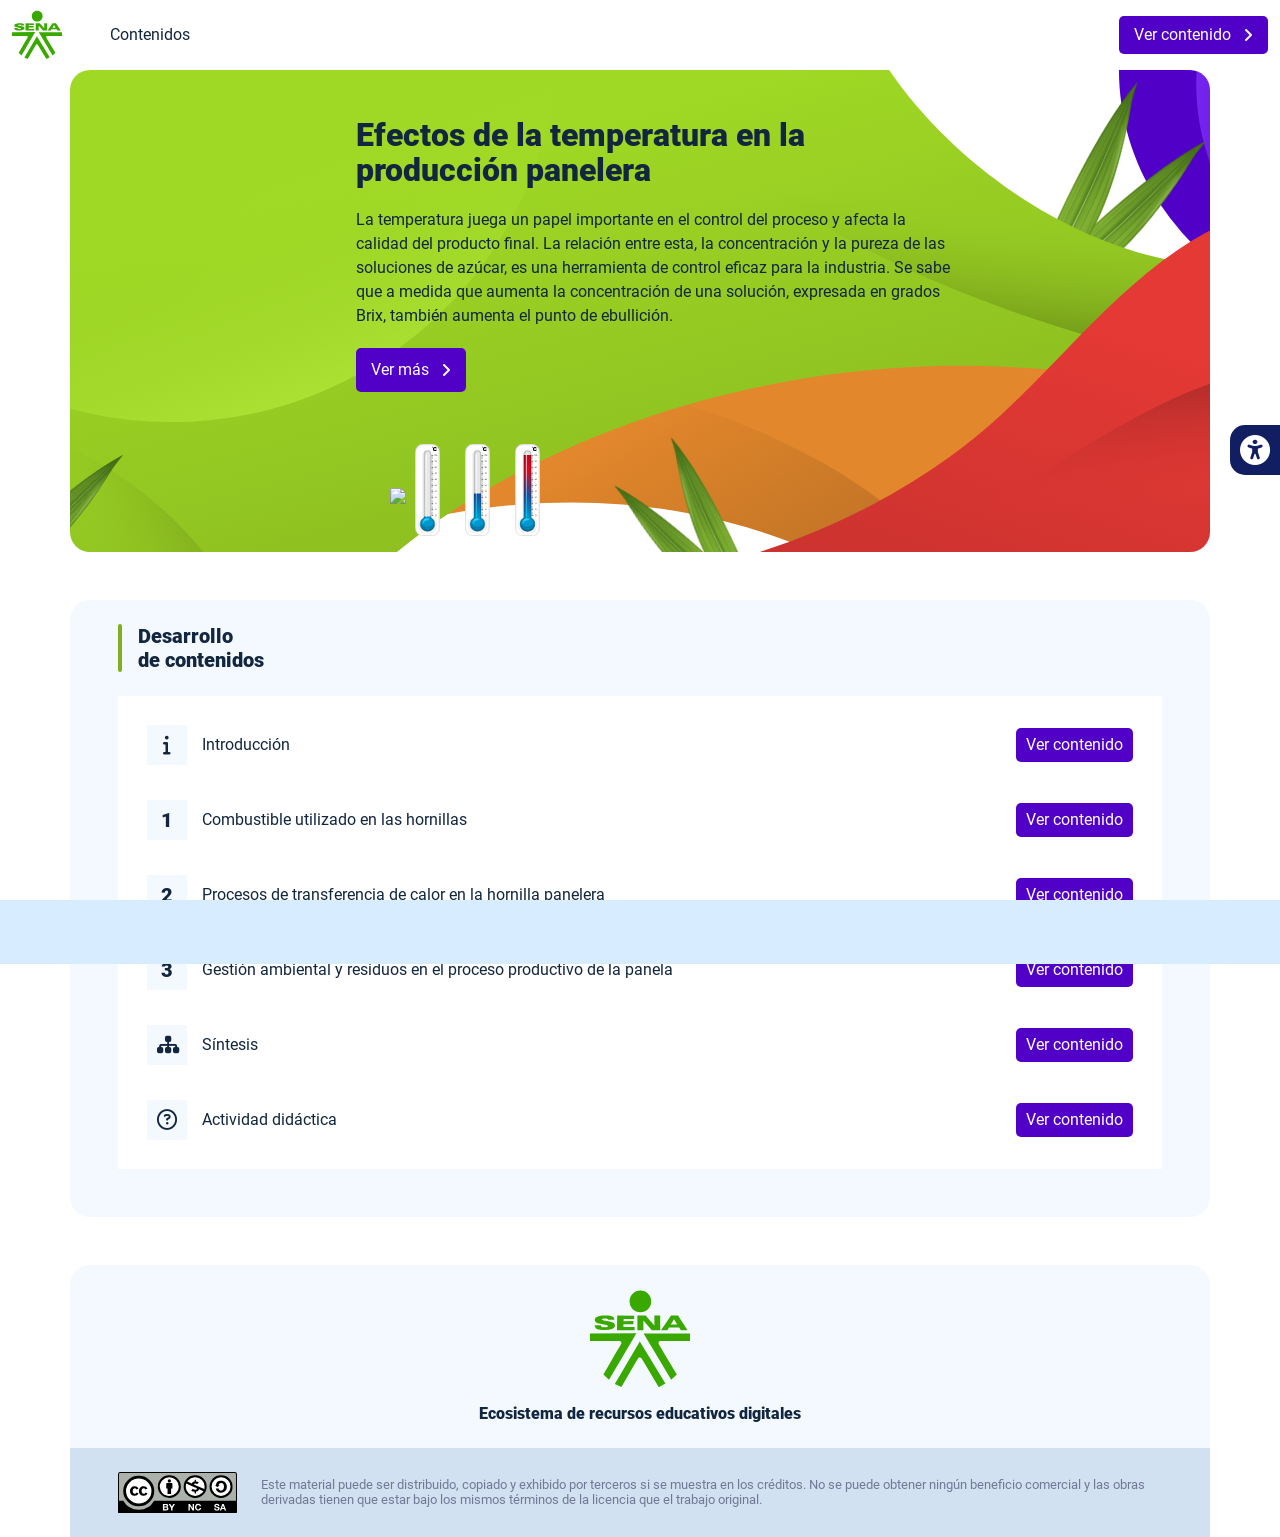
==== index.html @ 3f1be944 "Deploy to GitHub Pages 🚀" ====
<!DOCTYPE html><html lang=""><head><meta charset="utf-8"><meta http-equiv="X-UA-Compatible" content="IE=edge"><meta name="viewport" content="width=device-width,initial-scale=1"><link rel="icon" href="favicon.ico"><title>Efectos de la temperatura en la producción panelera</title><link href="js/actividad.0164997b.js" rel="prefetch"><link href="js/intro.3ea601a4.js" rel="prefetch"><link href="js/sintesis.aa5dae9d.js" rel="prefetch"><link href="js/tema1.c7c26f27.js" rel="prefetch"><link href="js/tema2.5b21ab91.js" rel="prefetch"><link href="js/tema3.02bee964.js" rel="prefetch"><link href="css/app.7b4b1094.css" rel="preload" as="style"><link href="css/chunk-vendors.876cb3c1.css" rel="preload" as="style"><link href="js/app.d2c2231c.js" rel="preload" as="script"><link href="js/chunk-vendors.cb024819.js" rel="preload" as="script"><link href="css/chunk-vendors.876cb3c1.css" rel="stylesheet"><link href="css/app.7b4b1094.css" rel="stylesheet"></head><body><noscript><strong>We're sorry but Efectos de la temperatura en la producción panelera doesn't work properly without JavaScript enabled. Please enable it to continue.</strong></noscript><div id="app"></div><script src="js/chunk-vendors.cb024819.js"></script><script src="js/app.d2c2231c.js"></script></body></html>
---- css/app.7b4b1094.css ----
*,:after,:before{box-sizing:inherit}html{height:100%;line-height:1.15;box-sizing:border-box;-webkit-font-smoothing:antialiased;-moz-osx-font-smoothing:grayscale;-webkit-text-size-adjust:100%;-ms-text-size-adjust:100%;text-rendering:optimizeLegibility}a,abbr,acronym,address,applet,article,aside,audio,b,big,blockquote,body,canvas,caption,center,cite,code,dd,del,details,dfn,div,dl,dt,em,embed,fieldset,figcaption,figure,footer,form,h1,h2,h3,h4,h5,h6,header,hgroup,html,i,iframe,img,ins,kbd,label,legend,li,mark,menu,nav,object,ol,output,p,pre,q,ruby,s,samp,section,small,span,strike,strong,sub,summary,sup,table,tbody,td,tfoot,th,thead,time,tr,tt,u,ul,var,video{margin:0;padding:0;border:0;outline:0;background:transparent;vertical-align:baseline}article,aside,details,figcaption,figure,footer,header,main,menu,nav,section,summary{display:block}[hidden],template{display:none}hr{box-sizing:content-box;height:0;border-bottom:1px solid #e8e8e8;border-left:0;border-right:0;border-top:0;margin:1.5em 0;overflow:visible}[hidden]{display:none}a{font-family:Roboto,sans-serif;font-size:1em;font-weight:400;text-decoration:none;color:#12263f;background-color:transparent;transition:all .15s ease-in-out;-webkit-text-decoration-skip:objects}a:active,a:hover{outline-width:0}a:active,a:focus,a:hover{color:#000}[type=button],[type=reset],[type=submit],button{-webkit-appearance:none;-moz-appearance:none;appearance:none;cursor:pointer;display:inline-block;vertical-align:middle;border:0;border-radius:5px;color:#fff;background-color:#5000c7;font-family:Roboto,sans-serif;font-weight:400;font-size:1em;-webkit-font-smoothing:antialiased;line-height:1em;white-space:nowrap;text-decoration:none;text-transform:none;padding:.75em 1.5em;margin:0;-webkit-user-select:none;-moz-user-select:none;user-select:none;overflow:visible;transition:background-color .15s ease-in-out}[type=button]:focus,[type=button]:hover,[type=reset]:focus,[type=reset]:hover,[type=submit]:focus,[type=submit]:hover,button:focus,button:hover{background-color:#5000c7;color:#fff}[type=button]:disabled,[type=reset]:disabled,[type=submit]:disabled,button:disabled{cursor:not-allowed;opacity:.5}[type=button]:disabled:hover,[type=reset]:disabled:hover,[type=submit]:disabled:hover,button:disabled:hover{background-color:#5000c7}input,select,textarea{margin:0;display:block;font-family:Roboto,sans-serif;font-size:16px}input{overflow:visible}[type=color],[type=date],[type=datetime-local],[type=datetime],[type=email],[type=month],[type=number],[type=password],[type=search],[type=tel],[type=text],[type=time],[type=url],[type=week],input:not([type]),select,select[multiple],textarea{background-color:#fff;border:1px solid #e8e8e8;border-radius:5px;box-shadow:inset 0 1px 3px rgba(0,0,0,.06);box-sizing:inherit;margin-bottom:.75em;padding:.5em;transition:border-color .15s ease-in-out;width:100%}[type=color]:hover,[type=date]:hover,[type=datetime-local]:hover,[type=datetime]:hover,[type=email]:hover,[type=month]:hover,[type=number]:hover,[type=password]:hover,[type=search]:hover,[type=tel]:hover,[type=text]:hover,[type=time]:hover,[type=url]:hover,[type=week]:hover,input:not([type]):hover,select:hover,select[multiple]:hover,textarea:hover{border-color:shade(#e8e8e8,20%)}[type=color]:focus,[type=date]:focus,[type=datetime-local]:focus,[type=datetime]:focus,[type=email]:focus,[type=month]:focus,[type=number]:focus,[type=password]:focus,[type=search]:focus,[type=tel]:focus,[type=text]:focus,[type=time]:focus,[type=url]:focus,[type=week]:focus,input:not([type]):focus,select:focus,select[multiple]:focus,textarea:focus{border-color:#81af1d;box-shadow:inset 0 1px 3px rgba(0,0,0,.06),0 0 5px rgba(226,35,30,.7);outline:none}[type=color]:disabled,[type=date]:disabled,[type=datetime-local]:disabled,[type=datetime]:disabled,[type=email]:disabled,[type=month]:disabled,[type=number]:disabled,[type=password]:disabled,[type=search]:disabled,[type=tel]:disabled,[type=text]:disabled,[type=time]:disabled,[type=url]:disabled,[type=week]:disabled,input:not([type]):disabled,select:disabled,select[multiple]:disabled,textarea:disabled{background-color:shade(#fff,5%);cursor:not-allowed}[type=color]:disabled:hover,[type=date]:disabled:hover,[type=datetime-local]:disabled:hover,[type=datetime]:disabled:hover,[type=email]:disabled:hover,[type=month]:disabled:hover,[type=number]:disabled:hover,[type=password]:disabled:hover,[type=search]:disabled:hover,[type=tel]:disabled:hover,[type=text]:disabled:hover,[type=time]:disabled:hover,[type=url]:disabled:hover,[type=week]:disabled:hover,input:not([type]):disabled:hover,select:disabled:hover,select[multiple]:disabled:hover,textarea:disabled:hover{border:1px solid #e8e8e8}select{text-transform:none;max-width:100%;border-radius:5px}::-webkit-file-upload-button{background-color:#5000c7;border:none;cursor:pointer;color:#fff;border-radius:5px;padding:.75em 1.5em}::-webkit-file-upload-button:hover{background-color:#5000c7}optgroup{font-weight:700}fieldset{border:1px solid #e8e8e8;background-color:transparent;padding:1.5em;-webkit-margin-start:0;-webkit-margin-end:0;-webkit-padding-before:1.5em;-webkit-padding-start:1.5em;-webkit-padding-end:1.5em;-webkit-padding-after:1.5em}legend{box-sizing:border-box;color:inherit;display:table;max-width:100%;padding:0;white-space:normal;font-weight:600;-webkit-padding-start:0;-webkit-padding-end:0}label,legend{margin-bottom:.375em}label{display:block;font-size:1em;font-family:Roboto,sans-serif;font-weight:900}textarea{overflow:auto;resize:vertical}[type=checkbox],[type=radio]{box-sizing:border-box;padding:0;display:inline;margin-right:.375em}[type=number]::-webkit-inner-spin-button,[type=number]::-webkit-outer-spin-button{height:auto}[type=search]{-webkit-appearance:textfield;outline-offset:-2px}[type=search]::-webkit-search-cancel-button,[type=search]::-webkit-search-decoration{-webkit-appearance:none;-moz-appearance:none}::-moz-placeholder{color:#999}::placeholder{color:#999}::-webkit-file-upload-button{-webkit-appearance:button;-moz-appearance:button;font:inherit}[type=file]{margin-bottom:.75em;width:100%}[type=button],[type=reset],[type=submit],button{-webkit-appearance:button}[type=button]::-moz-focus-inner,[type=reset]::-moz-focus-inner,[type=submit]::-moz-focus-inner,button::-moz-focus-inner{border-style:none;padding:0}[type=button]:-moz-focusring,[type=reset]:-moz-focusring,[type=submit]:-moz-focusring,button:-moz-focusring{outline:1px dotted ButtonText}progress{vertical-align:baseline}ol,ul{list-style:none;margin-bottom:1em}dt{font-weight:700}figure,img,picture,svg{margin:0;width:100%;max-width:100%}figcaption{display:block;background-color:#e8e8e8;padding:.75em 1.5em;font-size:.8em;font-weight:700}img,svg{display:block;border-style:none}svg:not(:root){overflow:hidden}audio,canvas,progress,video{display:inline-block}audio:not([controls]){display:none;height:0}template{display:none}table{border-collapse:collapse}td,th,tr{vertical-align:middle}td,th{border:1px solid #e8e8e8;padding:.75em}th{font-size:.875em;line-height:1.2}td{line-height:1.5}body{font-size:16px;font-weight:400;line-height:1.5}body,h1,h2,h3,h4,h5,h6{color:#12263f;font-family:Roboto,sans-serif}h1,h2,h3,h4,h5,h6{font-weight:900;line-height:1.2;margin:0 0 .75em}h1{font-size:2em}h2{font-size:1.5em}h3{font-size:1.25em}h4{font-size:1.125em}h5{font-size:1em}h6{font-size:.875em}p{font-family:Roboto,sans-serif;font-size:1em;font-weight:400;line-height:1.5;color:#12263f;margin-bottom:1em}b,strong{font-weight:700}dfn,em,i{font-style:italic}br{line-height:2em}u{text-decoration:underline}code,kbd,pre,samp{color:#727997;font-family:Lucida Console,Courier New,monospace;font-size:1em}sub,sup{font-size:75%;line-height:0;position:relative;vertical-align:baseline}sub{bottom:-.25em}sup{top:-.5em}small{font-size:80%}mark{background-color:#ffeb3b;color:#000}abbr[title]{border-bottom:none;text-decoration:underline;-webkit-text-decoration:underline dotted;text-decoration:underline dotted}blockquote,q{quotes:none}::selection{background:#2196f3!important;color:#fff!important;text-shadow:none}::-moz-selection{background:#2196f3!important;color:#fff!important;text-shadow:none}img::selection{background:transparent}img::-moz-selection{background:transparent}body{-webkit-tap-highlight-color:#2196F3!important}details,menu{display:block}summary{display:list-item}@media print{*,:after,:before,:first-letter,:first-line{background:transparent!important;color:#000!important;box-shadow:none!important;text-shadow:none!important}a,a:visited{text-decoration:underline}a[href]:after{content:" (" attr(href) ")"}a abbr[title]:after{content:" (" attr(title) ")"}a[href^="#"]:after,a[href^="javascript:"]:after{content:""}blockquote,pre{border:1px solid #999;page-break-inside:avoid}thead{display:table-header-group}img,tr{page-break-inside:avoid}img{max-width:100%!important}h2,h3,p{orphans:3;widows:3}h2,h3{page-break-after:avoid}}[data-aos][data-aos][data-aos-duration="50"],body[data-aos-duration="50"] [data-aos]{transition-duration:50ms}[data-aos][data-aos][data-aos-delay="50"],body[data-aos-delay="50"] [data-aos]{transition-delay:0s}[data-aos][data-aos][data-aos-delay="50"].aos-animate,body[data-aos-delay="50"] [data-aos].aos-animate{transition-delay:50ms}[data-aos][data-aos][data-aos-duration="100"],body[data-aos-duration="100"] [data-aos]{transition-duration:.1s}[data-aos][data-aos][data-aos-delay="100"],body[data-aos-delay="100"] [data-aos]{transition-delay:0s}[data-aos][data-aos][data-aos-delay="100"].aos-animate,body[data-aos-delay="100"] [data-aos].aos-animate{transition-delay:.1s}[data-aos][data-aos][data-aos-duration="150"],body[data-aos-duration="150"] [data-aos]{transition-duration:.15s}[data-aos][data-aos][data-aos-delay="150"],body[data-aos-delay="150"] [data-aos]{transition-delay:0s}[data-aos][data-aos][data-aos-delay="150"].aos-animate,body[data-aos-delay="150"] [data-aos].aos-animate{transition-delay:.15s}[data-aos][data-aos][data-aos-duration="200"],body[data-aos-duration="200"] [data-aos]{transition-duration:.2s}[data-aos][data-aos][data-aos-delay="200"],body[data-aos-delay="200"] [data-aos]{transition-delay:0s}[data-aos][data-aos][data-aos-delay="200"].aos-animate,body[data-aos-delay="200"] [data-aos].aos-animate{transition-delay:.2s}[data-aos][data-aos][data-aos-duration="250"],body[data-aos-duration="250"] [data-aos]{transition-duration:.25s}[data-aos][data-aos][data-aos-delay="250"],body[data-aos-delay="250"] [data-aos]{transition-delay:0s}[data-aos][data-aos][data-aos-delay="250"].aos-animate,body[data-aos-delay="250"] [data-aos].aos-animate{transition-delay:.25s}[data-aos][data-aos][data-aos-duration="300"],body[data-aos-duration="300"] [data-aos]{transition-duration:.3s}[data-aos][data-aos][data-aos-delay="300"],body[data-aos-delay="300"] [data-aos]{transition-delay:0s}[data-aos][data-aos][data-aos-delay="300"].aos-animate,body[data-aos-delay="300"] [data-aos].aos-animate{transition-delay:.3s}[data-aos][data-aos][data-aos-duration="350"],body[data-aos-duration="350"] [data-aos]{transition-duration:.35s}[data-aos][data-aos][data-aos-delay="350"],body[data-aos-delay="350"] [data-aos]{transition-delay:0s}[data-aos][data-aos][data-aos-delay="350"].aos-animate,body[data-aos-delay="350"] [data-aos].aos-animate{transition-delay:.35s}[data-aos][data-aos][data-aos-duration="400"],body[data-aos-duration="400"] [data-aos]{transition-duration:.4s}[data-aos][data-aos][data-aos-delay="400"],body[data-aos-delay="400"] [data-aos]{transition-delay:0s}[data-aos][data-aos][data-aos-delay="400"].aos-animate,body[data-aos-delay="400"] [data-aos].aos-animate{transition-delay:.4s}[data-aos][data-aos][data-aos-duration="450"],body[data-aos-duration="450"] [data-aos]{transition-duration:.45s}[data-aos][data-aos][data-aos-delay="450"],body[data-aos-delay="450"] [data-aos]{transition-delay:0s}[data-aos][data-aos][data-aos-delay="450"].aos-animate,body[data-aos-delay="450"] [data-aos].aos-animate{transition-delay:.45s}[data-aos][data-aos][data-aos-duration="500"],body[data-aos-duration="500"] [data-aos]{transition-duration:.5s}[data-aos][data-aos][data-aos-delay="500"],body[data-aos-delay="500"] [data-aos]{transition-delay:0s}[data-aos][data-aos][data-aos-delay="500"].aos-animate,body[data-aos-delay="500"] [data-aos].aos-animate{transition-delay:.5s}[data-aos][data-aos][data-aos-duration="550"],body[data-aos-duration="550"] [data-aos]{transition-duration:.55s}[data-aos][data-aos][data-aos-delay="550"],body[data-aos-delay="550"] [data-aos]{transition-delay:0s}[data-aos][data-aos][data-aos-delay="550"].aos-animate,body[data-aos-delay="550"] [data-aos].aos-animate{transition-delay:.55s}[data-aos][data-aos][data-aos-duration="600"],body[data-aos-duration="600"] [data-aos]{transition-duration:.6s}[data-aos][data-aos][data-aos-delay="600"],body[data-aos-delay="600"] [data-aos]{transition-delay:0s}[data-aos][data-aos][data-aos-delay="600"].aos-animate,body[data-aos-delay="600"] [data-aos].aos-animate{transition-delay:.6s}[data-aos][data-aos][data-aos-duration="650"],body[data-aos-duration="650"] [data-aos]{transition-duration:.65s}[data-aos][data-aos][data-aos-delay="650"],body[data-aos-delay="650"] [data-aos]{transition-delay:0s}[data-aos][data-aos][data-aos-delay="650"].aos-animate,body[data-aos-delay="650"] [data-aos].aos-animate{transition-delay:.65s}[data-aos][data-aos][data-aos-duration="700"],body[data-aos-duration="700"] [data-aos]{transition-duration:.7s}[data-aos][data-aos][data-aos-delay="700"],body[data-aos-delay="700"] [data-aos]{transition-delay:0s}[data-aos][data-aos][data-aos-delay="700"].aos-animate,body[data-aos-delay="700"] [data-aos].aos-animate{transition-delay:.7s}[data-aos][data-aos][data-aos-duration="750"],body[data-aos-duration="750"] [data-aos]{transition-duration:.75s}[data-aos][data-aos][data-aos-delay="750"],body[data-aos-delay="750"] [data-aos]{transition-delay:0s}[data-aos][data-aos][data-aos-delay="750"].aos-animate,body[data-aos-delay="750"] [data-aos].aos-animate{transition-delay:.75s}[data-aos][data-aos][data-aos-duration="800"],body[data-aos-duration="800"] [data-aos]{transition-duration:.8s}[data-aos][data-aos][data-aos-delay="800"],body[data-aos-delay="800"] [data-aos]{transition-delay:0s}[data-aos][data-aos][data-aos-delay="800"].aos-animate,body[data-aos-delay="800"] [data-aos].aos-animate{transition-delay:.8s}[data-aos][data-aos][data-aos-duration="850"],body[data-aos-duration="850"] [data-aos]{transition-duration:.85s}[data-aos][data-aos][data-aos-delay="850"],body[data-aos-delay="850"] [data-aos]{transition-delay:0s}[data-aos][data-aos][data-aos-delay="850"].aos-animate,body[data-aos-delay="850"] [data-aos].aos-animate{transition-delay:.85s}[data-aos][data-aos][data-aos-duration="900"],body[data-aos-duration="900"] [data-aos]{transition-duration:.9s}[data-aos][data-aos][data-aos-delay="900"],body[data-aos-delay="900"] [data-aos]{transition-delay:0s}[data-aos][data-aos][data-aos-delay="900"].aos-animate,body[data-aos-delay="900"] [data-aos].aos-animate{transition-delay:.9s}[data-aos][data-aos][data-aos-duration="950"],body[data-aos-duration="950"] [data-aos]{transition-duration:.95s}[data-aos][data-aos][data-aos-delay="950"],body[data-aos-delay="950"] [data-aos]{transition-delay:0s}[data-aos][data-aos][data-aos-delay="950"].aos-animate,body[data-aos-delay="950"] [data-aos].aos-animate{transition-delay:.95s}[data-aos][data-aos][data-aos-duration="1000"],body[data-aos-duration="1000"] [data-aos]{transition-duration:1s}[data-aos][data-aos][data-aos-delay="1000"],body[data-aos-delay="1000"] [data-aos]{transition-delay:0s}[data-aos][data-aos][data-aos-delay="1000"].aos-animate,body[data-aos-delay="1000"] [data-aos].aos-animate{transition-delay:1s}[data-aos][data-aos][data-aos-duration="1050"],body[data-aos-duration="1050"] [data-aos]{transition-duration:1.05s}[data-aos][data-aos][data-aos-delay="1050"],body[data-aos-delay="1050"] [data-aos]{transition-delay:0s}[data-aos][data-aos][data-aos-delay="1050"].aos-animate,body[data-aos-delay="1050"] [data-aos].aos-animate{transition-delay:1.05s}[data-aos][data-aos][data-aos-duration="1100"],body[data-aos-duration="1100"] [data-aos]{transition-duration:1.1s}[data-aos][data-aos][data-aos-delay="1100"],body[data-aos-delay="1100"] [data-aos]{transition-delay:0s}[data-aos][data-aos][data-aos-delay="1100"].aos-animate,body[data-aos-delay="1100"] [data-aos].aos-animate{transition-delay:1.1s}[data-aos][data-aos][data-aos-duration="1150"],body[data-aos-duration="1150"] [data-aos]{transition-duration:1.15s}[data-aos][data-aos][data-aos-delay="1150"],body[data-aos-delay="1150"] [data-aos]{transition-delay:0s}[data-aos][data-aos][data-aos-delay="1150"].aos-animate,body[data-aos-delay="1150"] [data-aos].aos-animate{transition-delay:1.15s}[data-aos][data-aos][data-aos-duration="1200"],body[data-aos-duration="1200"] [data-aos]{transition-duration:1.2s}[data-aos][data-aos][data-aos-delay="1200"],body[data-aos-delay="1200"] [data-aos]{transition-delay:0s}[data-aos][data-aos][data-aos-delay="1200"].aos-animate,body[data-aos-delay="1200"] [data-aos].aos-animate{transition-delay:1.2s}[data-aos][data-aos][data-aos-duration="1250"],body[data-aos-duration="1250"] [data-aos]{transition-duration:1.25s}[data-aos][data-aos][data-aos-delay="1250"],body[data-aos-delay="1250"] [data-aos]{transition-delay:0s}[data-aos][data-aos][data-aos-delay="1250"].aos-animate,body[data-aos-delay="1250"] [data-aos].aos-animate{transition-delay:1.25s}[data-aos][data-aos][data-aos-duration="1300"],body[data-aos-duration="1300"] [data-aos]{transition-duration:1.3s}[data-aos][data-aos][data-aos-delay="1300"],body[data-aos-delay="1300"] [data-aos]{transition-delay:0s}[data-aos][data-aos][data-aos-delay="1300"].aos-animate,body[data-aos-delay="1300"] [data-aos].aos-animate{transition-delay:1.3s}[data-aos][data-aos][data-aos-duration="1350"],body[data-aos-duration="1350"] [data-aos]{transition-duration:1.35s}[data-aos][data-aos][data-aos-delay="1350"],body[data-aos-delay="1350"] [data-aos]{transition-delay:0s}[data-aos][data-aos][data-aos-delay="1350"].aos-animate,body[data-aos-delay="1350"] [data-aos].aos-animate{transition-delay:1.35s}[data-aos][data-aos][data-aos-duration="1400"],body[data-aos-duration="1400"] [data-aos]{transition-duration:1.4s}[data-aos][data-aos][data-aos-delay="1400"],body[data-aos-delay="1400"] [data-aos]{transition-delay:0s}[data-aos][data-aos][data-aos-delay="1400"].aos-animate,body[data-aos-delay="1400"] [data-aos].aos-animate{transition-delay:1.4s}[data-aos][data-aos][data-aos-duration="1450"],body[data-aos-duration="1450"] [data-aos]{transition-duration:1.45s}[data-aos][data-aos][data-aos-delay="1450"],body[data-aos-delay="1450"] [data-aos]{transition-delay:0s}[data-aos][data-aos][data-aos-delay="1450"].aos-animate,body[data-aos-delay="1450"] [data-aos].aos-animate{transition-delay:1.45s}[data-aos][data-aos][data-aos-duration="1500"],body[data-aos-duration="1500"] [data-aos]{transition-duration:1.5s}[data-aos][data-aos][data-aos-delay="1500"],body[data-aos-delay="1500"] [data-aos]{transition-delay:0s}[data-aos][data-aos][data-aos-delay="1500"].aos-animate,body[data-aos-delay="1500"] [data-aos].aos-animate{transition-delay:1.5s}[data-aos][data-aos][data-aos-duration="1550"],body[data-aos-duration="1550"] [data-aos]{transition-duration:1.55s}[data-aos][data-aos][data-aos-delay="1550"],body[data-aos-delay="1550"] [data-aos]{transition-delay:0s}[data-aos][data-aos][data-aos-delay="1550"].aos-animate,body[data-aos-delay="1550"] [data-aos].aos-animate{transition-delay:1.55s}[data-aos][data-aos][data-aos-duration="1600"],body[data-aos-duration="1600"] [data-aos]{transition-duration:1.6s}[data-aos][data-aos][data-aos-delay="1600"],body[data-aos-delay="1600"] [data-aos]{transition-delay:0s}[data-aos][data-aos][data-aos-delay="1600"].aos-animate,body[data-aos-delay="1600"] [data-aos].aos-animate{transition-delay:1.6s}[data-aos][data-aos][data-aos-duration="1650"],body[data-aos-duration="1650"] [data-aos]{transition-duration:1.65s}[data-aos][data-aos][data-aos-delay="1650"],body[data-aos-delay="1650"] [data-aos]{transition-delay:0s}[data-aos][data-aos][data-aos-delay="1650"].aos-animate,body[data-aos-delay="1650"] [data-aos].aos-animate{transition-delay:1.65s}[data-aos][data-aos][data-aos-duration="1700"],body[data-aos-duration="1700"] [data-aos]{transition-duration:1.7s}[data-aos][data-aos][data-aos-delay="1700"],body[data-aos-delay="1700"] [data-aos]{transition-delay:0s}[data-aos][data-aos][data-aos-delay="1700"].aos-animate,body[data-aos-delay="1700"] [data-aos].aos-animate{transition-delay:1.7s}[data-aos][data-aos][data-aos-duration="1750"],body[data-aos-duration="1750"] [data-aos]{transition-duration:1.75s}[data-aos][data-aos][data-aos-delay="1750"],body[data-aos-delay="1750"] [data-aos]{transition-delay:0s}[data-aos][data-aos][data-aos-delay="1750"].aos-animate,body[data-aos-delay="1750"] [data-aos].aos-animate{transition-delay:1.75s}[data-aos][data-aos][data-aos-duration="1800"],body[data-aos-duration="1800"] [data-aos]{transition-duration:1.8s}[data-aos][data-aos][data-aos-delay="1800"],body[data-aos-delay="1800"] [data-aos]{transition-delay:0s}[data-aos][data-aos][data-aos-delay="1800"].aos-animate,body[data-aos-delay="1800"] [data-aos].aos-animate{transition-delay:1.8s}[data-aos][data-aos][data-aos-duration="1850"],body[data-aos-duration="1850"] [data-aos]{transition-duration:1.85s}[data-aos][data-aos][data-aos-delay="1850"],body[data-aos-delay="1850"] [data-aos]{transition-delay:0s}[data-aos][data-aos][data-aos-delay="1850"].aos-animate,body[data-aos-delay="1850"] [data-aos].aos-animate{transition-delay:1.85s}[data-aos][data-aos][data-aos-duration="1900"],body[data-aos-duration="1900"] [data-aos]{transition-duration:1.9s}[data-aos][data-aos][data-aos-delay="1900"],body[data-aos-delay="1900"] [data-aos]{transition-delay:0s}[data-aos][data-aos][data-aos-delay="1900"].aos-animate,body[data-aos-delay="1900"] [data-aos].aos-animate{transition-delay:1.9s}[data-aos][data-aos][data-aos-duration="1950"],body[data-aos-duration="1950"] [data-aos]{transition-duration:1.95s}[data-aos][data-aos][data-aos-delay="1950"],body[data-aos-delay="1950"] [data-aos]{transition-delay:0s}[data-aos][data-aos][data-aos-delay="1950"].aos-animate,body[data-aos-delay="1950"] [data-aos].aos-animate{transition-delay:1.95s}[data-aos][data-aos][data-aos-duration="2000"],body[data-aos-duration="2000"] [data-aos]{transition-duration:2s}[data-aos][data-aos][data-aos-delay="2000"],body[data-aos-delay="2000"] [data-aos]{transition-delay:0s}[data-aos][data-aos][data-aos-delay="2000"].aos-animate,body[data-aos-delay="2000"] [data-aos].aos-animate{transition-delay:2s}[data-aos][data-aos][data-aos-duration="2050"],body[data-aos-duration="2050"] [data-aos]{transition-duration:2.05s}[data-aos][data-aos][data-aos-delay="2050"],body[data-aos-delay="2050"] [data-aos]{transition-delay:0s}[data-aos][data-aos][data-aos-delay="2050"].aos-animate,body[data-aos-delay="2050"] [data-aos].aos-animate{transition-delay:2.05s}[data-aos][data-aos][data-aos-duration="2100"],body[data-aos-duration="2100"] [data-aos]{transition-duration:2.1s}[data-aos][data-aos][data-aos-delay="2100"],body[data-aos-delay="2100"] [data-aos]{transition-delay:0s}[data-aos][data-aos][data-aos-delay="2100"].aos-animate,body[data-aos-delay="2100"] [data-aos].aos-animate{transition-delay:2.1s}[data-aos][data-aos][data-aos-duration="2150"],body[data-aos-duration="2150"] [data-aos]{transition-duration:2.15s}[data-aos][data-aos][data-aos-delay="2150"],body[data-aos-delay="2150"] [data-aos]{transition-delay:0s}[data-aos][data-aos][data-aos-delay="2150"].aos-animate,body[data-aos-delay="2150"] [data-aos].aos-animate{transition-delay:2.15s}[data-aos][data-aos][data-aos-duration="2200"],body[data-aos-duration="2200"] [data-aos]{transition-duration:2.2s}[data-aos][data-aos][data-aos-delay="2200"],body[data-aos-delay="2200"] [data-aos]{transition-delay:0s}[data-aos][data-aos][data-aos-delay="2200"].aos-animate,body[data-aos-delay="2200"] [data-aos].aos-animate{transition-delay:2.2s}[data-aos][data-aos][data-aos-duration="2250"],body[data-aos-duration="2250"] [data-aos]{transition-duration:2.25s}[data-aos][data-aos][data-aos-delay="2250"],body[data-aos-delay="2250"] [data-aos]{transition-delay:0s}[data-aos][data-aos][data-aos-delay="2250"].aos-animate,body[data-aos-delay="2250"] [data-aos].aos-animate{transition-delay:2.25s}[data-aos][data-aos][data-aos-duration="2300"],body[data-aos-duration="2300"] [data-aos]{transition-duration:2.3s}[data-aos][data-aos][data-aos-delay="2300"],body[data-aos-delay="2300"] [data-aos]{transition-delay:0s}[data-aos][data-aos][data-aos-delay="2300"].aos-animate,body[data-aos-delay="2300"] [data-aos].aos-animate{transition-delay:2.3s}[data-aos][data-aos][data-aos-duration="2350"],body[data-aos-duration="2350"] [data-aos]{transition-duration:2.35s}[data-aos][data-aos][data-aos-delay="2350"],body[data-aos-delay="2350"] [data-aos]{transition-delay:0s}[data-aos][data-aos][data-aos-delay="2350"].aos-animate,body[data-aos-delay="2350"] [data-aos].aos-animate{transition-delay:2.35s}[data-aos][data-aos][data-aos-duration="2400"],body[data-aos-duration="2400"] [data-aos]{transition-duration:2.4s}[data-aos][data-aos][data-aos-delay="2400"],body[data-aos-delay="2400"] [data-aos]{transition-delay:0s}[data-aos][data-aos][data-aos-delay="2400"].aos-animate,body[data-aos-delay="2400"] [data-aos].aos-animate{transition-delay:2.4s}[data-aos][data-aos][data-aos-duration="2450"],body[data-aos-duration="2450"] [data-aos]{transition-duration:2.45s}[data-aos][data-aos][data-aos-delay="2450"],body[data-aos-delay="2450"] [data-aos]{transition-delay:0s}[data-aos][data-aos][data-aos-delay="2450"].aos-animate,body[data-aos-delay="2450"] [data-aos].aos-animate{transition-delay:2.45s}[data-aos][data-aos][data-aos-duration="2500"],body[data-aos-duration="2500"] [data-aos]{transition-duration:2.5s}[data-aos][data-aos][data-aos-delay="2500"],body[data-aos-delay="2500"] [data-aos]{transition-delay:0s}[data-aos][data-aos][data-aos-delay="2500"].aos-animate,body[data-aos-delay="2500"] [data-aos].aos-animate{transition-delay:2.5s}[data-aos][data-aos][data-aos-duration="2550"],body[data-aos-duration="2550"] [data-aos]{transition-duration:2.55s}[data-aos][data-aos][data-aos-delay="2550"],body[data-aos-delay="2550"] [data-aos]{transition-delay:0s}[data-aos][data-aos][data-aos-delay="2550"].aos-animate,body[data-aos-delay="2550"] [data-aos].aos-animate{transition-delay:2.55s}[data-aos][data-aos][data-aos-duration="2600"],body[data-aos-duration="2600"] [data-aos]{transition-duration:2.6s}[data-aos][data-aos][data-aos-delay="2600"],body[data-aos-delay="2600"] [data-aos]{transition-delay:0s}[data-aos][data-aos][data-aos-delay="2600"].aos-animate,body[data-aos-delay="2600"] [data-aos].aos-animate{transition-delay:2.6s}[data-aos][data-aos][data-aos-duration="2650"],body[data-aos-duration="2650"] [data-aos]{transition-duration:2.65s}[data-aos][data-aos][data-aos-delay="2650"],body[data-aos-delay="2650"] [data-aos]{transition-delay:0s}[data-aos][data-aos][data-aos-delay="2650"].aos-animate,body[data-aos-delay="2650"] [data-aos].aos-animate{transition-delay:2.65s}[data-aos][data-aos][data-aos-duration="2700"],body[data-aos-duration="2700"] [data-aos]{transition-duration:2.7s}[data-aos][data-aos][data-aos-delay="2700"],body[data-aos-delay="2700"] [data-aos]{transition-delay:0s}[data-aos][data-aos][data-aos-delay="2700"].aos-animate,body[data-aos-delay="2700"] [data-aos].aos-animate{transition-delay:2.7s}[data-aos][data-aos][data-aos-duration="2750"],body[data-aos-duration="2750"] [data-aos]{transition-duration:2.75s}[data-aos][data-aos][data-aos-delay="2750"],body[data-aos-delay="2750"] [data-aos]{transition-delay:0s}[data-aos][data-aos][data-aos-delay="2750"].aos-animate,body[data-aos-delay="2750"] [data-aos].aos-animate{transition-delay:2.75s}[data-aos][data-aos][data-aos-duration="2800"],body[data-aos-duration="2800"] [data-aos]{transition-duration:2.8s}[data-aos][data-aos][data-aos-delay="2800"],body[data-aos-delay="2800"] [data-aos]{transition-delay:0s}[data-aos][data-aos][data-aos-delay="2800"].aos-animate,body[data-aos-delay="2800"] [data-aos].aos-animate{transition-delay:2.8s}[data-aos][data-aos][data-aos-duration="2850"],body[data-aos-duration="2850"] [data-aos]{transition-duration:2.85s}[data-aos][data-aos][data-aos-delay="2850"],body[data-aos-delay="2850"] [data-aos]{transition-delay:0s}[data-aos][data-aos][data-aos-delay="2850"].aos-animate,body[data-aos-delay="2850"] [data-aos].aos-animate{transition-delay:2.85s}[data-aos][data-aos][data-aos-duration="2900"],body[data-aos-duration="2900"] [data-aos]{transition-duration:2.9s}[data-aos][data-aos][data-aos-delay="2900"],body[data-aos-delay="2900"] [data-aos]{transition-delay:0s}[data-aos][data-aos][data-aos-delay="2900"].aos-animate,body[data-aos-delay="2900"] [data-aos].aos-animate{transition-delay:2.9s}[data-aos][data-aos][data-aos-duration="2950"],body[data-aos-duration="2950"] [data-aos]{transition-duration:2.95s}[data-aos][data-aos][data-aos-delay="2950"],body[data-aos-delay="2950"] [data-aos]{transition-delay:0s}[data-aos][data-aos][data-aos-delay="2950"].aos-animate,body[data-aos-delay="2950"] [data-aos].aos-animate{transition-delay:2.95s}[data-aos][data-aos][data-aos-duration="3000"],body[data-aos-duration="3000"] [data-aos]{transition-duration:3s}[data-aos][data-aos][data-aos-delay="3000"],body[data-aos-delay="3000"] [data-aos]{transition-delay:0s}[data-aos][data-aos][data-aos-delay="3000"].aos-animate,body[data-aos-delay="3000"] [data-aos].aos-animate{transition-delay:3s}[data-aos]{pointer-events:none}[data-aos].aos-animate{pointer-events:auto}[data-aos][data-aos][data-aos-easing=linear],body[data-aos-easing=linear] [data-aos]{transition-timing-function:cubic-bezier(.25,.25,.75,.75)}[data-aos][data-aos][data-aos-easing=ease],body[data-aos-easing=ease] [data-aos]{transition-timing-function:ease}[data-aos][data-aos][data-aos-easing=ease-in],body[data-aos-easing=ease-in] [data-aos]{transition-timing-function:ease-in}[data-aos][data-aos][data-aos-easing=ease-out],body[data-aos-easing=ease-out] [data-aos]{transition-timing-function:ease-out}[data-aos][data-aos][data-aos-easing=ease-in-out],body[data-aos-easing=ease-in-out] [data-aos]{transition-timing-function:ease-in-out}[data-aos][data-aos][data-aos-easing=ease-in-back],body[data-aos-easing=ease-in-back] [data-aos]{transition-timing-function:cubic-bezier(.6,-.28,.735,.045)}[data-aos][data-aos][data-aos-easing=ease-out-back],body[data-aos-easing=ease-out-back] [data-aos]{transition-timing-function:cubic-bezier(.175,.885,.32,1.275)}[data-aos][data-aos][data-aos-easing=ease-in-out-back],body[data-aos-easing=ease-in-out-back] [data-aos]{transition-timing-function:cubic-bezier(.68,-.55,.265,1.55)}[data-aos][data-aos][data-aos-easing=ease-in-sine],body[data-aos-easing=ease-in-sine] [data-aos]{transition-timing-function:cubic-bezier(.47,0,.745,.715)}[data-aos][data-aos][data-aos-easing=ease-out-sine],body[data-aos-easing=ease-out-sine] [data-aos]{transition-timing-function:cubic-bezier(.39,.575,.565,1)}[data-aos][data-aos][data-aos-easing=ease-in-out-sine],body[data-aos-easing=ease-in-out-sine] [data-aos]{transition-timing-function:cubic-bezier(.445,.05,.55,.95)}[data-aos][data-aos][data-aos-easing=ease-in-quad],body[data-aos-easing=ease-in-quad] [data-aos]{transition-timing-function:cubic-bezier(.55,.085,.68,.53)}[data-aos][data-aos][data-aos-easing=ease-out-quad],body[data-aos-easing=ease-out-quad] [data-aos]{transition-timing-function:cubic-bezier(.25,.46,.45,.94)}[data-aos][data-aos][data-aos-easing=ease-in-out-quad],body[data-aos-easing=ease-in-out-quad] [data-aos]{transition-timing-function:cubic-bezier(.455,.03,.515,.955)}[data-aos][data-aos][data-aos-easing=ease-in-cubic],body[data-aos-easing=ease-in-cubic] [data-aos]{transition-timing-function:cubic-bezier(.55,.085,.68,.53)}[data-aos][data-aos][data-aos-easing=ease-out-cubic],body[data-aos-easing=ease-out-cubic] [data-aos]{transition-timing-function:cubic-bezier(.25,.46,.45,.94)}[data-aos][data-aos][data-aos-easing=ease-in-out-cubic],body[data-aos-easing=ease-in-out-cubic] [data-aos]{transition-timing-function:cubic-bezier(.455,.03,.515,.955)}[data-aos][data-aos][data-aos-easing=ease-in-quart],body[data-aos-easing=ease-in-quart] [data-aos]{transition-timing-function:cubic-bezier(.55,.085,.68,.53)}[data-aos][data-aos][data-aos-easing=ease-out-quart],body[data-aos-easing=ease-out-quart] [data-aos]{transition-timing-function:cubic-bezier(.25,.46,.45,.94)}[data-aos][data-aos][data-aos-easing=ease-in-out-quart],body[data-aos-easing=ease-in-out-quart] [data-aos]{transition-timing-function:cubic-bezier(.455,.03,.515,.955)}@media screen{html:not(.no-js) [data-aos^=fade][data-aos^=fade]{opacity:0;transition-property:opacity,transform}html:not(.no-js) [data-aos^=fade][data-aos^=fade].aos-animate{opacity:1;transform:none}html:not(.no-js) [data-aos=fade-up]{transform:translate3d(0,100px,0)}html:not(.no-js) [data-aos=fade-down]{transform:translate3d(0,-100px,0)}html:not(.no-js) [data-aos=fade-right]{transform:translate3d(-100px,0,0)}html:not(.no-js) [data-aos=fade-left]{transform:translate3d(100px,0,0)}html:not(.no-js) [data-aos=fade-up-right]{transform:translate3d(-100px,100px,0)}html:not(.no-js) [data-aos=fade-up-left]{transform:translate3d(100px,100px,0)}html:not(.no-js) [data-aos=fade-down-right]{transform:translate3d(-100px,-100px,0)}html:not(.no-js) [data-aos=fade-down-left]{transform:translate3d(100px,-100px,0)}html:not(.no-js) [data-aos^=zoom][data-aos^=zoom]{opacity:0;transition-property:opacity,transform}html:not(.no-js) [data-aos^=zoom][data-aos^=zoom].aos-animate{opacity:1;transform:translateZ(0) scale(1)}html:not(.no-js) [data-aos=zoom-in]{transform:scale(.6)}html:not(.no-js) [data-aos=zoom-in-up]{transform:translate3d(0,100px,0) scale(.6)}html:not(.no-js) [data-aos=zoom-in-down]{transform:translate3d(0,-100px,0) scale(.6)}html:not(.no-js) [data-aos=zoom-in-right]{transform:translate3d(-100px,0,0) scale(.6)}html:not(.no-js) [data-aos=zoom-in-left]{transform:translate3d(100px,0,0) scale(.6)}html:not(.no-js) [data-aos=zoom-out]{transform:scale(1.2)}html:not(.no-js) [data-aos=zoom-out-up]{transform:translate3d(0,100px,0) scale(1.2)}html:not(.no-js) [data-aos=zoom-out-down]{transform:translate3d(0,-100px,0) scale(1.2)}html:not(.no-js) [data-aos=zoom-out-right]{transform:translate3d(-100px,0,0) scale(1.2)}html:not(.no-js) [data-aos=zoom-out-left]{transform:translate3d(100px,0,0) scale(1.2)}html:not(.no-js) [data-aos^=flip][data-aos^=flip]{backface-visibility:hidden;transition-property:transform}html:not(.no-js) [data-aos=flip-left]{transform:perspective(2500px) rotateY(-100deg)}html:not(.no-js) [data-aos=flip-left].aos-animate{transform:perspective(2500px) rotateY(0)}html:not(.no-js) [data-aos=flip-right]{transform:perspective(2500px) rotateY(100deg)}html:not(.no-js) [data-aos=flip-right].aos-animate{transform:perspective(2500px) rotateY(0)}html:not(.no-js) [data-aos=flip-up]{transform:perspective(2500px) rotateX(-100deg)}html:not(.no-js) [data-aos=flip-up].aos-animate{transform:perspective(2500px) rotateX(0)}html:not(.no-js) [data-aos=flip-down]{transform:perspective(2500px) rotateX(100deg)}html:not(.no-js) [data-aos=flip-down].aos-animate{transform:perspective(2500px) rotateX(0)}}.actividad{background-color:#f2f2f2}.acordion{position:relative}.acordion__header{display:flex;align-items:center;margin-bottom:25px;cursor:pointer;justify-content:space-between}.acordion__accion__btn--a,.acordion__accion__btn--b{width:40px;height:40px;border-radius:50%;position:relative}.acordion__accion__btn--a i,.acordion__accion__btn--b i{position:absolute;top:50%;left:50%;transform:translate(-50%,-50%)}.acordion__accion__btn--a{background-color:#fff;box-shadow:0 3px 5px 0 rgba(17,30,97,.3)}.acordion__accion__btn--b{border:1px solid #111e61}.acordion__contenido{overflow:hidden;transition:height .5s ease-in-out}.acordion .indicador__container{transform:translateY(15px)}.bloque-texto-a{position:relative}.bloque-texto-a:before{content:"";display:block;position:absolute;top:0;bottom:0;left:50%;right:0}.bloque-texto-a>div{position:relative}.bloque-texto-a.color-primario,.bloque-texto-a__texto{background-color:#fff}.bloque-texto-a.color-primario:before{background-color:#e53935}.bloque-texto-a.color-secundario{background-color:#eeba86}.bloque-texto-a.color-secundario:before{background-color:#e2872c}.bloque-texto-a.color-acento-contenido{background-color:#bde666}.bloque-texto-a.color-acento-contenido:before{background-color:#81af1d}.bloque-texto-a.color-acento-botones{background-color:#a161ff}.bloque-texto-a.color-acento-botones:before{background-color:#5000c7}.bloque-texto-b{position:relative}.bloque-texto-b:before{content:"";display:block;position:absolute;top:40%;bottom:0;left:35%;right:0}.bloque-texto-b__texto{position:relative}.bloque-texto-b__texto *{display:inline}.bloque-texto-b i{font-size:2.5em;color:#81af1d}.bloque-texto-b i:first-of-type{margin-right:15px}.bloque-texto-b i:last-of-type{margin-left:15px;vertical-align:text-top}.bloque-texto-b.color-primario:before{background-color:#e53935}.bloque-texto-b.color-secundario:before{background-color:#e2872c}.bloque-texto-b.color-acento-contenido:before{background-color:#81af1d}.bloque-texto-b.color-acento-botones:before{background-color:#5000c7}.bloque-texto-c i{font-size:2.5em;color:#81af1d}.bloque-texto-c:after{content:"";display:block;width:30px;height:30px;background-color:#81af1d;position:relative;left:calc(100% - 30px)}.bloque-texto-c.color-primario{background-color:#e53935}.bloque-texto-c.color-secundario{background-color:#e2872c}.bloque-texto-c.color-acento-contenido{background-color:#81af1d}.bloque-texto-c.color-acento-botones{background-color:#5000c7}.bloque-texto-d{border-top:1px solid #81af1d;position:relative}.bloque-texto-d:before{content:"";display:block;position:absolute;top:40%;bottom:0;left:35%;right:0}.bloque-texto-d__texto{position:relative}.bloque-texto-d__texto *{display:inline}.bloque-texto-d i{font-size:2.5em;color:#81af1d}.bloque-texto-d i:first-of-type{margin-right:15px}.bloque-texto-d i:last-of-type{margin-left:15px;vertical-align:text-top}.bloque-texto-d__autor,.bloque-texto-e__autor{text-align:right;position:relative}.bloque-texto-d.color-primario:before{background-color:#e53935}.bloque-texto-d.color-secundario:before{background-color:#e2872c}.bloque-texto-d.color-acento-contenido:before{background-color:#81af1d}.bloque-texto-d.color-acento-botones:before{background-color:#5000c7}.bloque-texto-e__texto *{display:inline}.bloque-texto-e i{font-size:2.5em;color:#81af1d}.bloque-texto-e i:first-of-type{margin-right:15px}.bloque-texto-e i:last-of-type{margin-left:15px;vertical-align:text-top}.bloque-texto-e.color-primario{background-color:#e53935}.bloque-texto-e.color-secundario{background-color:#e2872c}.bloque-texto-e.color-acento-contenido{background-color:#81af1d}.bloque-texto-e.color-acento-botones{background-color:#5000c7}.bloque-texto-f{display:flex;flex-direction:column;position:relative;padding-bottom:50px}.bloque-texto-f:before{content:"";display:block;position:absolute;top:0;left:0;right:0;bottom:50px}.bloque-texto-f__comillas{position:static}.bloque-texto-f__comillas i{position:absolute;font-size:2.5em;color:#81af1d}.bloque-texto-f__comillas i:first-of-type{margin-right:15px;top:0;left:40px;transform:translate(-50%,-50%)}.bloque-texto-f__comillas i:last-of-type{margin-left:15px;vertical-align:text-top;top:calc(100% - 50px);right:10px;margin:0;transform:translate(-50%,-50%)}.bloque-texto-f__texto{position:relative}.bloque-texto-f__texto *{display:inline}.bloque-texto-f__autor{text-align:center;position:relative}.bloque-texto-f__avatar{position:relative;height:50px}.bloque-texto-f__avatar__img{background-color:#fff;position:absolute;top:0;left:50%;transform:translateX(-50%);width:100px;border-radius:50%;overflow:hidden;border:5px solid #fff;box-shadow:0 0 10px 0 rgba(0,0,0,.3)}.bloque-texto-f.color-primario:before{background-color:#e53935}.bloque-texto-f.color-secundario:before{background-color:#e2872c}.bloque-texto-f.color-acento-contenido:before{background-color:#81af1d}.bloque-texto-f.color-acento-botones:before{background-color:#5000c7}.bloque-texto-g{position:relative;display:flex;justify-content:flex-end}.bloque-texto-g__img{width:50%;position:absolute;top:0;left:0;bottom:0;background-position:50%;background-size:cover}.bloque-texto-g__texto{position:relative;width:60%;background-color:hsla(0,0%,100%,.95)}.bloque-texto-g__texto *{display:inline}.bloque-texto-g--inverso{justify-content:flex-start}.bloque-texto-g--inverso .bloque-texto-g__img{left:auto;right:0}@media (max-width:992px){.bloque-texto-g{padding-top:40%!important}.bloque-texto-g__img{width:100%;height:50%}.bloque-texto-g__texto{width:100%}}@media (max-width:576px){.bloque-texto-g{padding-top:200px!important}.bloque-texto-g__img{height:250px}}.bloque-texto-g.color-primario{background-color:#e53935}.bloque-texto-g.color-secundario{background-color:#e2872c}.bloque-texto-g.color-acento-contenido{background-color:#81af1d}.bloque-texto-g.color-acento-botones{background-color:#5000c7}.tabs-a__tab{display:block;width:100%;text-align:left;background-color:#d8ecff;padding:15px 20px;border-radius:5px;color:#111e61;line-height:1.2em}.tabs-a__tab__text{overflow:hidden;text-overflow:ellipsis}.tabs-a__tab:last-child{margin-bottom:0!important}.tabs-a__tab:active,.tabs-a__tab:focus,.tabs-a__tab:hover{color:#111e61}.tabs-a__tab__selected{font-weight:700}@media (min-width:992px){.tabs-a__tab__selected{position:relative}.tabs-a__tab__selected:before{content:"";display:block;position:absolute;right:0;top:50%;width:15px;height:15px;transform:translate(5px,-50%) rotate(45deg);background-color:#5000c7}}.tabs-a__content-item{opacity:0}.tabs-a__content-item--active{animation:tab-content-active .5s ease-in-out forwards}.tabs-a.color-primario .tabs-a__tab:active,.tabs-a.color-primario .tabs-a__tab:focus,.tabs-a.color-primario .tabs-a__tab:hover,.tabs-a.color-primario .tabs-a__tab__selected{background-color:#e53935;color:#12263f}.tabs-a.color-primario .tabs-a__tab__selected:before{background-color:#e53935}.tabs-a.color-secundario .tabs-a__tab:active,.tabs-a.color-secundario .tabs-a__tab:focus,.tabs-a.color-secundario .tabs-a__tab:hover,.tabs-a.color-secundario .tabs-a__tab__selected{background-color:#e2872c;color:#12263f}.tabs-a.color-secundario .tabs-a__tab__selected:before{background-color:#e2872c}.tabs-a.color-acento-contenido .tabs-a__tab:active,.tabs-a.color-acento-contenido .tabs-a__tab:focus,.tabs-a.color-acento-contenido .tabs-a__tab:hover,.tabs-a.color-acento-contenido .tabs-a__tab__selected{background-color:#81af1d;color:#fff}.tabs-a.color-acento-contenido .tabs-a__tab__selected:before{background-color:#81af1d}.tabs-a.color-acento-botones .tabs-a__tab:active,.tabs-a.color-acento-botones .tabs-a__tab:focus,.tabs-a.color-acento-botones .tabs-a__tab:hover,.tabs-a.color-acento-botones .tabs-a__tab__selected{background-color:#5000c7;color:#fff}.tabs-a.color-acento-botones .tabs-a__tab__selected:before{background-color:#5000c7}@keyframes tab-content-active{0%{opacity:0}to{opacity:1}}.tabs-b{border-bottom:1px solid #afafaf}.tabs-b__tab{display:flex;flex-direction:column;align-items:center;padding:20px;background-color:#f6f6f6;border-right:2px solid #afafaf;border-bottom:2px solid #afafaf;cursor:pointer}.tabs-b__tab:active,.tabs-b__tab:focus,.tabs-b__tab:hover{background-color:#e8e8e8}.tabs-b__tab:last-child{border-right:none}.tabs-b__tab__icon{width:50px;margin-bottom:20px}.tabs-b__tab__title{text-align:center;font-size:.875em;line-height:1.1em;display:flex;height:100%;align-items:center}.tabs-b__tab--active{border-top:5px solid!important;border-bottom:none}.tabs-b__tab--active,.tabs-b__tab--active:active,.tabs-b__tab--active:focus,.tabs-b__tab--active:hover{background-color:transparent}.tabs-b__tab--active .tabs-b__tab__title{font-weight:700}@media (min-width:576px) and (max-width:992px){.tabs-b__tab{border-top:2px solid #afafaf}.tabs-b__tab:first-child{border-left:2px solid #afafaf}.tabs-b__tab:last-child{border-right:2px solid #afafaf}.tabs-b__tab:nth-child(4){border-left:2px solid #afafaf}.tabs-b__tab:nth-child(n+4){border-top:none}.tabs-b__tab--active:nth-child(-n+3){border-bottom:2px solid #afafaf}}@media (max-width:576px){.tabs-b__tab:last-child{border-right:2px solid #afafaf}.tabs-b__tab:nth-child(-n+2){border-top:2px solid #afafaf}.tabs-b__tab:nth-child(odd){border-left:2px solid #afafaf}}.tabs-b.color-primario .tabs-b__tab--active{border-top-color:#e53935!important}.tabs-b.color-secundario .tabs-b__tab--active{border-top-color:#e2872c!important}.tabs-b.color-acento-contenido .tabs-b__tab--active{border-top-color:#81af1d!important}.tabs-b.color-acento-botones .tabs-b__tab--active{border-top-color:#5000c7!important}.tabs-c{border-bottom:1px solid #afafaf}.tabs-c__header{margin-bottom:15px}.tabs-c__tab{border-bottom:4px solid #e8e8e8;line-height:1.2;text-align:center;display:flex;align-items:center;justify-content:center;position:relative}.tabs-c__tab:after,.tabs-c__tab:before{content:"";display:block;position:absolute;transform:translate(-50%,-50%)}.tabs-c__tab:after{width:2px;height:20px;top:50%;right:-2px;background-color:#e8e8e8}.tabs-c__tab:last-child:after{display:none}@media (min-width:992px) and (max-width:1200px){.tabs-c__tab:nth-child(3n):after{display:none}}@media (min-width:576px) and (max-width:992px){.tabs-c__tab:nth-child(2n):after{display:none}}@media (max-width:576px){.tabs-c__tab:after{display:none}}.tabs-c__tab--active{border-bottom:4px solid!important}.tabs-c__tab--active:before{width:0;height:0;border-left:10px solid transparent;border-right:10px solid transparent;border-top:10px solid;left:50%;top:calc(100% + 6px)}.tabs-c__tab--active:active,.tabs-c__tab--active:focus,.tabs-c__tab--active:hover{background-color:transparent}.tabs-c__tab--active .tabs-b__tab__title{font-weight:700}.tabs-c.color-primario .tabs-c__tab--active{border-bottom-color:#e53935!important}.tabs-c.color-primario .tabs-c__tab--active:before{border-top-color:#e53935}.tabs-c.color-secundario .tabs-c__tab--active{border-bottom-color:#e2872c!important}.tabs-c.color-secundario .tabs-c__tab--active:before{border-top-color:#e2872c}.tabs-c.color-acento-contenido .tabs-c__tab--active{border-bottom-color:#81af1d!important}.tabs-c.color-acento-contenido .tabs-c__tab--active:before{border-top-color:#81af1d}.tabs-c.color-acento-botones .tabs-c__tab--active{border-bottom-color:#5000c7!important}.tabs-c.color-acento-botones .tabs-c__tab--active:before{border-top-color:#5000c7}.fade-enter-active,.fade-leave-active{transition:opacity .5s}.fade-enter,.fade-leave-to{opacity:0}table *{line-height:1.2}table caption{margin-top:5px;color:#12263f;font-size:.8em;background-color:#e8e8e8;padding:.75em 1.5em;font-weight:700}.tabla-a{overflow-x:auto}.tabla-a table{min-width:700px}.tabla-a thead{border-top:5px solid;color:#111e61;background-color:#e8e8e8}.tabla-a th{border-color:#e8e8e8;font-weight:700;text-align:center;font-size:1.125em}.tabla-a.color-primario thead{border-color:#e53935}.tabla-a.color-secundario thead{border-color:#e2872c}.tabla-a.color-acento-contenido thead{border-color:#81af1d}.tabla-a.color-acento-botones thead{border-color:#5000c7}.tabla-b,.tabla-c{overflow-x:auto}.tabla-b__header{background-color:#81af1d;padding:15px;text-align:center;position:sticky;left:0}.tabla-b__header *{color:#fff}.tabla-b table,.tabla-c table{table-layout:auto;min-width:700px}.tabla-b tr:nth-child(2n),.tabla-c tr:nth-child(2n){background-color:hsla(0,0%,91%,.4)}.tabla-b td,.tabla-b th,.tabla-c td,.tabla-c th{border:none;padding:20px 40px}.tabla-b th,.tabla-c th{width:200px;border-right:1px solid #e8e8e8}.color-primario.tabla-c .tabla-b__header,.tabla-b.color-primario .tabla-b__header{background-color:#e53935}.color-primario.tabla-c .tabla-b__header *,.tabla-b.color-primario .tabla-b__header *{color:#12263f}.color-secundario.tabla-c .tabla-b__header,.tabla-b.color-secundario .tabla-b__header{background-color:#e2872c}.color-secundario.tabla-c .tabla-b__header *,.tabla-b.color-secundario .tabla-b__header *{color:#12263f}.color-acento-contenido.tabla-c .tabla-b__header,.tabla-b.color-acento-contenido .tabla-b__header{background-color:#81af1d}.color-acento-contenido.tabla-c .tabla-b__header *,.tabla-b.color-acento-contenido .tabla-b__header *{color:#fff}.color-acento-botones.tabla-c .tabla-b__header,.tabla-b.color-acento-botones .tabla-b__header{background-color:#5000c7}.color-acento-botones.tabla-c .tabla-b__header *,.tabla-b.color-acento-botones .tabla-b__header *{color:#fff}.tabla-c{box-shadow:0 0 10px 0 rgba(0,0,0,.25)}.tabla-c table{border-radius:10px;border-collapse:collapse}.tabla-c caption{border-radius:0}.tabla-c td,.tabla-c th{border:none;padding:20px}.tabla-c th{width:16%}.tabla-c th+td{width:36%}.tabla-c td{width:16%}.tabla-c td:first-child{width:36%}.linea-tiempo-a{position:relative;padding:30px 0}.linea-tiempo-a__row{display:flex;align-items:center;margin-bottom:90px;position:relative;cursor:pointer}.linea-tiempo-a__row:after,.linea-tiempo-a__row:before{content:"";display:block;top:50%;left:50%;width:40px;height:40px;border-radius:50%;position:absolute;transform:translate(-50%,-50%)}.linea-tiempo-a__row:after{width:20px;height:20px;background:#d2e1f1}.linea-tiempo-a__row:nth-child(2n){flex-direction:row-reverse}.linea-tiempo-a__row:nth-child(2n) .linea-tiempo-a__content{text-align:left}.linea-tiempo-a__row:nth-child(2n) .linea-tiempo-a__text{align-items:flex-start;margin-right:0;margin-left:80px}.linea-tiempo-a__row:nth-child(2n) .linea-tiempo-a__icon{justify-content:flex-end}.linea-tiempo-a__row:nth-child(2n) .linea-tiempo-a__icon__container{margin-left:0;margin-right:50px}.linea-tiempo-a__row:nth-child(2n) .linea-tiempo-a__icon__container:before{left:auto;right:0;transform:translate(35%,-50%) rotate(45deg)}.linea-tiempo-a__row:nth-child(2n):hover .linea-tiempo-a__icon__container{transform:scale(1.3) translateX(-15px)}.linea-tiempo-a__row:nth-child(2n):hover .linea-tiempo-a__text{transform:translateX(-30px)}.linea-tiempo-a__row:hover .linea-tiempo-a__icon__container{transform:scale(1.3) translateX(15px)}.linea-tiempo-a__row:hover .linea-tiempo-a__text{transform:translateX(30px)}.linea-tiempo-a__row:last-child{margin-bottom:0}.linea-tiempo-a__content{width:50%;text-align:right}.linea-tiempo-a__content span{display:block;margin:0;max-width:250px;line-height:1.1em}.linea-tiempo-a__text{display:flex;flex-direction:column;align-items:flex-end;margin-right:80px;transition:transform .3s ease-in-out}.linea-tiempo-a__icon{display:flex}.linea-tiempo-a__icon__container{position:relative;width:130px;height:130px;background:#81af1d;border-radius:50%;margin-left:50px;transition:transform .3s ease-in-out;display:flex;justify-content:center;align-items:center}.linea-tiempo-a__icon__container:before{content:"";display:block;top:50%;left:0;width:30px;height:30px;position:absolute;background:#81af1d;transform:translate(-35%,-50%) rotate(45deg)}.linea-tiempo-a__icon__container span{position:relative;text-align:center;font-weight:900}.linea-tiempo-a__icon img{width:60px;position:absolute;top:50%;left:50%;transform:translate(-50%,-50%)}.linea-tiempo-a:before{content:"";display:block;top:0;left:50%;width:10px;height:100%;border-radius:5px;position:absolute;background:#d2e1f1;transform:translate(-50%)}@media screen and (max-width:768px){.linea-tiempo-a__row:nth-child(2n) .linea-tiempo-a__text{margin-left:40px}.linea-tiempo-a__row:nth-child(2n):hover .linea-tiempo-a__icon__container{transform:scale(1.3) translateX(-5px)}.linea-tiempo-a__row:nth-child(2n):hover .linea-tiempo-a__text{transform:translateX(-10px)}.linea-tiempo-a__row:hover .linea-tiempo-a__icon__container{transform:scale(1.3) translateX(5px)}.linea-tiempo-a__row:hover .linea-tiempo-a__text{transform:translateX(10px)}.linea-tiempo-a__text{margin-right:40px}}@media screen and (max-width:450px){.linea-tiempo-a__content span{font-size:16px}.linea-tiempo-a__icon__container{width:100px;height:100px}.linea-tiempo-a__icon__container span{font-size:16px}.linea-tiempo-a__icon__inner{width:100%;height:100%}.linea-tiempo-a__icon__inner:after{width:70px;height:70px}.linea-tiempo-a__icon img{width:40px}}.linea-tiempo-a.color-primario .linea-tiempo-a__row:before{background-color:#e53935}.linea-tiempo-a.color-primario .linea-tiempo-a__icon__container{background-color:#e53935;color:#12263f}.linea-tiempo-a.color-primario .linea-tiempo-a__icon__container:before{background-color:#e53935}.linea-tiempo-a.color-secundario .linea-tiempo-a__row:before{background-color:#e2872c}.linea-tiempo-a.color-secundario .linea-tiempo-a__icon__container{background-color:#e2872c;color:#12263f}.linea-tiempo-a.color-secundario .linea-tiempo-a__icon__container:before{background-color:#e2872c}.linea-tiempo-a.color-acento-contenido .linea-tiempo-a__row:before{background-color:#81af1d}.linea-tiempo-a.color-acento-contenido .linea-tiempo-a__icon__container{background-color:#81af1d;color:#fff}.linea-tiempo-a.color-acento-contenido .linea-tiempo-a__icon__container:before{background-color:#81af1d}.linea-tiempo-a.color-acento-botones .linea-tiempo-a__row:before{background-color:#5000c7}.linea-tiempo-a.color-acento-botones .linea-tiempo-a__icon__container{background-color:#5000c7;color:#fff}.linea-tiempo-a.color-acento-botones .linea-tiempo-a__icon__container:before{background-color:#5000c7}.linea-tiempo-b{position:relative}.linea-tiempo-b__icon{padding-top:100%;border-radius:50%;position:relative}.linea-tiempo-b__icon:after{content:"";display:block;width:15px;height:4px;position:absolute;left:100%;top:50%;transform:translateY(-50%)}.linea-tiempo-b__icon img{position:absolute;width:80%;top:50%;left:50%;transform:translate(-50%,-50%)}.linea-tiempo-b__row{margin-bottom:50px}.linea-tiempo-b__row:last-child{margin-bottom:0}@media (min-width:768px){.linea-tiempo-b__row:nth-child(odd){flex-direction:row-reverse}.linea-tiempo-b__row:nth-child(odd) .linea-tiempo-b__content{text-align:right}.linea-tiempo-b__row:nth-child(odd) .linea-tiempo-b__icon:after{right:100%;left:auto}}.linea-tiempo-b__line{margin-left:calc(50% - 2px)}.linea-tiempo-b__line:after{content:"";display:block;position:absolute;border-left:4px dotted #727997;top:0;bottom:0}.linea-tiempo-b.color-primario .linea-tiempo-b__icon,.linea-tiempo-b.color-primario .linea-tiempo-b__icon:after{background-color:#e53935}.linea-tiempo-b.color-secundario .linea-tiempo-b__icon,.linea-tiempo-b.color-secundario .linea-tiempo-b__icon:after{background-color:#e2872c}.linea-tiempo-b.color-acento-contenido .linea-tiempo-b__icon,.linea-tiempo-b.color-acento-contenido .linea-tiempo-b__icon:after{background-color:#81af1d}.linea-tiempo-b.color-acento-botones .linea-tiempo-b__icon,.linea-tiempo-b.color-acento-botones .linea-tiempo-b__icon:after{background-color:#5000c7}.linea-tiempo-c{display:flex;flex-direction:column}.linea-tiempo-c__header{display:flex;align-items:center}.linea-tiempo-c__header__items{display:flex;flex:auto}.linea-tiempo-c__header__items .horizontal-scroll{align-items:flex-end!important}.linea-tiempo-c__header__item{display:flex;flex-direction:column;align-items:center;cursor:pointer}.linea-tiempo-c__header__item__year{line-height:1.1em;text-align:center;margin-bottom:10px}.linea-tiempo-c__header__item__line-container{width:100%;display:flex;align-items:center}.linea-tiempo-c__header__item__line-container:after,.linea-tiempo-c__header__item__line-container:before{content:"";display:block;width:50%;height:3px;background-color:#ccc}.linea-tiempo-c__header__item__dot{min-width:20px;max-width:20px;min-height:20px;max-height:20px;border:3px solid #ccc;border-radius:50%}.linea-tiempo-c__header__item--active .linea-tiempo-c__header__item__year{font-weight:900}.linea-tiempo-c__header__item--active .linea-tiempo-c__header__item__line-container:before{background-color:#81af1d}.linea-tiempo-c__header__item--active .linea-tiempo-c__header__item__dot{border-color:#81af1d;position:relative}.linea-tiempo-c__header__item--active .linea-tiempo-c__header__item__dot:after{content:"";display:block;width:9px;height:9px;background-color:#81af1d;border-radius:50%;position:absolute;left:50%;top:50%;transform:translate(-50%,-50%)}.linea-tiempo-c__header__item--before .linea-tiempo-c__header__item__line-container:after,.linea-tiempo-c__header__item--before .linea-tiempo-c__header__item__line-container:before{background-color:#81af1d}.linea-tiempo-c__header__item--before .linea-tiempo-c__header__item__dot{border-color:#81af1d}.linea-tiempo-c__header__item:first-child .linea-tiempo-c__header__item__line-container:before,.linea-tiempo-c__header__item:last-child .linea-tiempo-c__header__item__line-container:after{background-color:transparent!important}.linea-tiempo-c__header__btn,.linea-tiempo-c__header__btn--left,.linea-tiempo-c__header__btn--right,.pasos-b__header__btn--left,.pasos-b__header__btn--right{min-width:50px;max-width:50px;min-height:50px;max-height:50px;flex:auto;border-radius:50%;border:2px solid #ccc;background-color:#fff;position:relative;cursor:pointer;transition:border-color .2s ease-in-out}.linea-tiempo-c__header__btn--left i,.linea-tiempo-c__header__btn--right i,.linea-tiempo-c__header__btn i,.pasos-b__header__btn--left i,.pasos-b__header__btn--right i{position:absolute;left:50%;top:50%;transform:translate(-45%,-45%);font-size:1.3em;display:block;line-height:1em}.linea-tiempo-c__header__btn--left:hover,.linea-tiempo-c__header__btn--right:hover,.linea-tiempo-c__header__btn:hover,.pasos-b__header__btn--left:hover,.pasos-b__header__btn--right:hover{border-color:#81af1d}@media (max-width:768px){.linea-tiempo-c__header__items{flex-wrap:wrap;justify-content:center}.linea-tiempo-c__header__item{flex:none;min-width:25%;margin-bottom:10px}}@media (max-width:576px){.linea-tiempo-c__header__btn,.linea-tiempo-c__header__btn--left,.linea-tiempo-c__header__btn--right,.pasos-b__header__btn--left,.pasos-b__header__btn--right{min-width:30px;max-width:30px;min-height:30px;max-height:30px}}.linea-tiempo-c.color-primario .linea-tiempo-c__header__item--active .linea-tiempo-c__header__item__line-container:before{background-color:#e53935}.linea-tiempo-c.color-primario .linea-tiempo-c__header__item--active .linea-tiempo-c__header__item__dot{border-color:#e53935}.linea-tiempo-c.color-primario .linea-tiempo-c__header__item--active .linea-tiempo-c__header__item__dot:after,.linea-tiempo-c.color-primario .linea-tiempo-c__header__item--before .linea-tiempo-c__header__item__line-container:after,.linea-tiempo-c.color-primario .linea-tiempo-c__header__item--before .linea-tiempo-c__header__item__line-container:before{background-color:#e53935}.linea-tiempo-c.color-primario .linea-tiempo-c__header__item--before .linea-tiempo-c__header__item__dot{border-color:#e53935}.linea-tiempo-c.color-secundario .linea-tiempo-c__header__item--active .linea-tiempo-c__header__item__line-container:before{background-color:#e2872c}.linea-tiempo-c.color-secundario .linea-tiempo-c__header__item--active .linea-tiempo-c__header__item__dot{border-color:#e2872c}.linea-tiempo-c.color-secundario .linea-tiempo-c__header__item--active .linea-tiempo-c__header__item__dot:after,.linea-tiempo-c.color-secundario .linea-tiempo-c__header__item--before .linea-tiempo-c__header__item__line-container:after,.linea-tiempo-c.color-secundario .linea-tiempo-c__header__item--before .linea-tiempo-c__header__item__line-container:before{background-color:#e2872c}.linea-tiempo-c.color-secundario .linea-tiempo-c__header__item--before .linea-tiempo-c__header__item__dot{border-color:#e2872c}.linea-tiempo-c.color-acento-contenido .linea-tiempo-c__header__item--active .linea-tiempo-c__header__item__line-container:before{background-color:#81af1d}.linea-tiempo-c.color-acento-contenido .linea-tiempo-c__header__item--active .linea-tiempo-c__header__item__dot{border-color:#81af1d}.linea-tiempo-c.color-acento-contenido .linea-tiempo-c__header__item--active .linea-tiempo-c__header__item__dot:after,.linea-tiempo-c.color-acento-contenido .linea-tiempo-c__header__item--before .linea-tiempo-c__header__item__line-container:after,.linea-tiempo-c.color-acento-contenido .linea-tiempo-c__header__item--before .linea-tiempo-c__header__item__line-container:before{background-color:#81af1d}.linea-tiempo-c.color-acento-contenido .linea-tiempo-c__header__item--before .linea-tiempo-c__header__item__dot{border-color:#81af1d}.linea-tiempo-c.color-acento-botones .linea-tiempo-c__header__item--active .linea-tiempo-c__header__item__line-container:before{background-color:#5000c7}.linea-tiempo-c.color-acento-botones .linea-tiempo-c__header__item--active .linea-tiempo-c__header__item__dot{border-color:#5000c7}.linea-tiempo-c.color-acento-botones .linea-tiempo-c__header__item--active .linea-tiempo-c__header__item__dot:after,.linea-tiempo-c.color-acento-botones .linea-tiempo-c__header__item--before .linea-tiempo-c__header__item__line-container:after,.linea-tiempo-c.color-acento-botones .linea-tiempo-c__header__item--before .linea-tiempo-c__header__item__line-container:before{background-color:#5000c7}.linea-tiempo-c.color-acento-botones .linea-tiempo-c__header__item--before .linea-tiempo-c__header__item__dot{border-color:#5000c7}.linea-tiempo-c .indicador__container{transform:translateY(10px)}.linea-tiempo-d__item--selected .linea-tiempo-d__item__content__title,.linea-tiempo-d__item--selected .linea-tiempo-d__item__number{font-weight:700}.linea-tiempo-d__item__col-number{display:flex;flex-direction:column}.linea-tiempo-d__item__dots{flex:1;display:flex;justify-content:center;padding:5px 0}.linea-tiempo-d__item__dots:after{content:"";display:block;width:0;height:100%;border-left:5px dotted #d8ecff}.linea-tiempo-d__item__number{justify-content:center;min-width:40px;transition:background-color .3s ease-in-out,color .3s ease-in-out}.linea-tiempo-d__item__content__title,.linea-tiempo-d__item__number{display:flex;align-items:center;height:40px;cursor:pointer}.linea-tiempo-d__item__content__title:hover{font-weight:700}.linea-tiempo-d__item__content__slot{overflow:hidden;transition:height .5s ease-in-out}.linea-tiempo-d .tarjeta{border-radius:5px}.linea-tiempo-d.color-primario .linea-tiempo-d__item--selected .linea-tiempo-d__item__number{background-color:#e53935;color:#12263f}.linea-tiempo-d.color-secundario .linea-tiempo-d__item--selected .linea-tiempo-d__item__number{background-color:#e2872c;color:#12263f}.linea-tiempo-d.color-acento-contenido .linea-tiempo-d__item--selected .linea-tiempo-d__item__number{background-color:#81af1d;color:#fff}.linea-tiempo-d.color-acento-botones .linea-tiempo-d__item--selected .linea-tiempo-d__item__number{background-color:#5000c7;color:#fff}.linea-tiempo-e{width:100%;position:relative}.linea-tiempo-e:before{content:"";position:absolute;top:0;bottom:0;left:25%;width:5px;background:#ddd;transform:translateX(-50%)}.linea-tiempo-e__item{display:flex;position:relative;padding:25px 0}.linea-tiempo-e__item__header{margin-bottom:.5em;width:25%;padding-right:30px;text-align:right;position:relative}.linea-tiempo-e__item__header:before{content:"";position:absolute;width:20px;height:20px;border-radius:50%;border:5px solid;background-color:#fff;top:20px;right:-20px;z-index:99;transform:translateX(-50%)}.linea-tiempo-e__item__body{width:75%;padding-left:30px}@media (max-width:576px){.linea-tiempo-e:before{display:none}.linea-tiempo-e .linea-tiempo-e__item{flex-direction:column}.linea-tiempo-e .linea-tiempo-e__item__header{width:100%;text-align:left;padding:0;margin-bottom:15px}.linea-tiempo-e .linea-tiempo-e__item__header:before{display:none}.linea-tiempo-e .linea-tiempo-e__item__body{width:100%;padding:0}}.linea-tiempo-e.color-primario .linea-tiempo-e__item__header:before{border-color:#e53935}.linea-tiempo-e.color-secundario .linea-tiempo-e__item__header:before{border-color:#e2872c}.linea-tiempo-e.color-acento-contenido .linea-tiempo-e__item__header:before{border-color:#81af1d}.linea-tiempo-e.color-acento-botones .linea-tiempo-e__item__header:before{border-color:#5000c7}.anexo{display:block;background-color:#f3f9ff;position:relative;margin-left:30px;padding:20px;padding-left:50px;white-space:normal;text-align:left;border-radius:10px}.anexo *{line-height:1.2;color:#2196f3}.anexo p{margin-bottom:0}.anexo__icono{width:45px;position:absolute;left:-15px;top:0}.anexo:active,.anexo:focus,.anexo:hover{background-color:#daecff}.pasos-a,.pasos-a__numero{position:relative}.pasos-a__numero{align-self:stretch}.pasos-a__numero:after{content:"";position:absolute;border-left:3px solid;z-index:1}.pasos-a .bottom:after{height:50%;left:50%;top:50%}.pasos-a .full:after{height:100%;left:50%}.pasos-a .top:after{height:50%;left:50%;top:0}.pasos-a__linea div{padding:0;height:40px}.pasos-a__linea .hor-line{border-top:3px solid;margin:0;top:17px;position:relative}.pasos-a__linea__esquina{display:flex;overflow:hidden}.pasos-a__linea__esquina__linea{border:3px solid;width:100%;position:relative;border-radius:15px}.pasos-a__linea .top-right{left:50%;top:-50%}.pasos-a__linea .left-bottom{left:calc(-50% + 3px);top:calc(50% - 3px)}.pasos-a__linea .top-left{left:calc(-50% + 3px);top:-50%}.pasos-a__linea .right-bottom{left:50%;top:calc(50% - 3px)}.pasos-a__circle{width:50px;height:50px;min-width:50px;border-radius:50%;z-index:2;position:relative}.pasos-a__circle div{position:absolute;top:50%;left:50%;transform:translate(-50%,-50%)}.pasos-a.color-primario .pasos-a__numero:after{border-left-color:#e53935}.pasos-a.color-primario .pasos-a__linea .hor-line{border-top-color:#e53935}.pasos-a.color-primario .pasos-a__linea__esquina__linea{border-color:#e53935}.pasos-a.color-primario .pasos-a__circle{background-color:#e53935}.pasos-a.color-primario .pasos-a__circle div{color:#12263f}.pasos-a.color-secundario .pasos-a__numero:after{border-left-color:#e2872c}.pasos-a.color-secundario .pasos-a__linea .hor-line{border-top-color:#e2872c}.pasos-a.color-secundario .pasos-a__linea__esquina__linea{border-color:#e2872c}.pasos-a.color-secundario .pasos-a__circle{background-color:#e2872c}.pasos-a.color-secundario .pasos-a__circle div{color:#12263f}.pasos-a.color-acento-contenido .pasos-a__numero:after{border-left-color:#81af1d}.pasos-a.color-acento-contenido .pasos-a__linea .hor-line{border-top-color:#81af1d}.pasos-a.color-acento-contenido .pasos-a__linea__esquina__linea{border-color:#81af1d}.pasos-a.color-acento-contenido .pasos-a__circle{background-color:#81af1d}.pasos-a.color-acento-contenido .pasos-a__circle div{color:#fff}.pasos-a.color-acento-botones .pasos-a__numero:after{border-left-color:#5000c7}.pasos-a.color-acento-botones .pasos-a__linea .hor-line{border-top-color:#5000c7}.pasos-a.color-acento-botones .pasos-a__linea__esquina__linea{border-color:#5000c7}.pasos-a.color-acento-botones .pasos-a__circle{background-color:#5000c7}.pasos-a.color-acento-botones .pasos-a__circle div{color:#fff}.pasos-b{flex-direction:column}.pasos-b,.pasos-b__header{display:flex}.pasos-b__header__items{display:flex;flex:auto}.pasos-b__header__item{display:flex;flex-direction:column;align-items:center}.pasos-b__header__item__tittle{text-align:center;line-height:1.1em}.pasos-b__header__item__line-container{width:100%;display:flex;align-items:center;margin-bottom:10px}.pasos-b__header__item__line-container:after,.pasos-b__header__item__line-container:before{content:"";display:block;width:50%;height:3px;background-color:#ccc}.pasos-b__header__item__dot{min-width:40px;max-width:40px;min-height:40px;max-height:40px;border:3px solid #ccc;border-radius:50%;position:relative}.pasos-b__header__item__dot i,.pasos-b__header__item__dot span{display:block;position:absolute;left:50%;top:50%;transform:translate(-50%,-50%);line-height:1em}.pasos-b__header__item__dot i{color:#fff;display:none}.pasos-b__header__item--active .pasos-b__header__item__tittle{font-weight:900}.pasos-b__header__item--active .pasos-b__header__item__line-container:before{background-color:#6ec071}.pasos-b__header__item--active .pasos-b__header__item__dot{position:relative}.pasos-b__header__item--active .pasos-b__header__item__dot span{color:#fff}.pasos-b__header__item--before .pasos-b__header__item__line-container:after,.pasos-b__header__item--before .pasos-b__header__item__line-container:before{background-color:#6ec071}.pasos-b__header__item--before .pasos-b__header__item__dot{border-color:#6ec071;background-color:#6ec071}.pasos-b__header__item--before .pasos-b__header__item__dot span{display:none}.pasos-b__header__item--before .pasos-b__header__item__dot i{display:block}.pasos-b__header__item:first-child .pasos-b__header__item__line-container:before,.pasos-b__header__item:last-child .pasos-b__header__item__line-container:after{background-color:transparent}.pasos-b__header__btn{min-width:50px;max-width:50px;min-height:50px;max-height:50px;flex:auto;border-radius:50%;border:2px solid #ccc;background-color:#fff;position:relative;cursor:pointer;transition:border-color .2s ease-in-out}.pasos-b__header__btn i{position:absolute;left:50%;top:50%;transform:translate(-45%,-45%);font-size:1.3em;display:block;line-height:1em}.pasos-b__header__btn:hover{border-color:#81af1d}.pasos-b__header .horizontal-scroll{align-items:baseline!important}@media (max-width:768px){.pasos-b__header__items{flex-wrap:wrap;justify-content:center}.pasos-b__header__item{flex:none;min-width:25%;margin-bottom:10px}}@media (max-width:576px){.pasos-b__header__btn{min-width:30px;max-width:30px;min-height:30px;max-height:30px}}.pasos-b.color-primario .pasos-b__header__item--active .pasos-b__header__item__dot{border-color:#e53935;background-color:#e53935}.pasos-b.color-primario .pasos-b__header__item--active .pasos-b__header__item__dot span{color:#12263f}.pasos-b.color-secundario .pasos-b__header__item--active .pasos-b__header__item__dot{border-color:#e2872c;background-color:#e2872c}.pasos-b.color-secundario .pasos-b__header__item--active .pasos-b__header__item__dot span{color:#12263f}.pasos-b.color-acento-contenido .pasos-b__header__item--active .pasos-b__header__item__dot{border-color:#81af1d;background-color:#81af1d}.pasos-b.color-acento-contenido .pasos-b__header__item--active .pasos-b__header__item__dot span{color:#fff}.pasos-b.color-acento-botones .pasos-b__header__item--active .pasos-b__header__item__dot{border-color:#5000c7;background-color:#5000c7}.pasos-b.color-acento-botones .pasos-b__header__item--active .pasos-b__header__item__dot span{color:#fff}.pasos-b .indicador__container{transform:translateY(15px)}.video{position:relative;padding-top:56.25%}.video iframe{position:absolute;top:0;left:0;width:100%;height:100%}.imagen-titulo,.imagen-titulo--der,.imagen-titulo--izq{position:relative}.imagen-titulo--der:before,.imagen-titulo--izq:before,.imagen-titulo:before{content:"";display:block;position:absolute;width:50%;height:70%;bottom:-10px;border-radius:10px}.imagen-titulo--der figure,.imagen-titulo--izq figure,.imagen-titulo figure{position:relative}.imagen-titulo__titulo{position:absolute;bottom:10%;background-color:#e2872c;padding:10px}.imagen-titulo--der{margin-right:10px}.imagen-titulo--der:before{right:-10px}.imagen-titulo--der .imagen-titulo__titulo{right:0}.imagen-titulo--izq{margin-left:10px}.imagen-titulo--izq:before{left:-10px}.imagen-titulo--izq .imagen-titulo__titulo{left:0}.color-primario.imagen-titulo--der .imagen-titulo__titulo,.color-primario.imagen-titulo--der:before,.color-primario.imagen-titulo--izq .imagen-titulo__titulo,.color-primario.imagen-titulo--izq:before,.imagen-titulo.color-primario .imagen-titulo__titulo,.imagen-titulo.color-primario:before{background-color:#e53935}.color-primario.imagen-titulo--der .imagen-titulo__titulo *,.color-primario.imagen-titulo--izq .imagen-titulo__titulo *,.imagen-titulo.color-primario .imagen-titulo__titulo *{color:#12263f}.color-secundario.imagen-titulo--der .imagen-titulo__titulo,.color-secundario.imagen-titulo--der:before,.color-secundario.imagen-titulo--izq .imagen-titulo__titulo,.color-secundario.imagen-titulo--izq:before,.imagen-titulo.color-secundario .imagen-titulo__titulo,.imagen-titulo.color-secundario:before{background-color:#e2872c}.color-secundario.imagen-titulo--der .imagen-titulo__titulo *,.color-secundario.imagen-titulo--izq .imagen-titulo__titulo *,.imagen-titulo.color-secundario .imagen-titulo__titulo *{color:#12263f}.color-acento-contenido.imagen-titulo--der .imagen-titulo__titulo,.color-acento-contenido.imagen-titulo--der:before,.color-acento-contenido.imagen-titulo--izq .imagen-titulo__titulo,.color-acento-contenido.imagen-titulo--izq:before,.imagen-titulo.color-acento-contenido .imagen-titulo__titulo,.imagen-titulo.color-acento-contenido:before{background-color:#81af1d}.color-acento-contenido.imagen-titulo--der .imagen-titulo__titulo *,.color-acento-contenido.imagen-titulo--izq .imagen-titulo__titulo *,.imagen-titulo.color-acento-contenido .imagen-titulo__titulo *{color:#fff}.color-acento-botones.imagen-titulo--der .imagen-titulo__titulo,.color-acento-botones.imagen-titulo--der:before,.color-acento-botones.imagen-titulo--izq .imagen-titulo__titulo,.color-acento-botones.imagen-titulo--izq:before,.imagen-titulo.color-acento-botones .imagen-titulo__titulo,.imagen-titulo.color-acento-botones:before{background-color:#5000c7}.color-acento-botones.imagen-titulo--der .imagen-titulo__titulo *,.color-acento-botones.imagen-titulo--izq .imagen-titulo__titulo *,.imagen-titulo.color-acento-botones .imagen-titulo__titulo *{color:#fff}.tarjeta{border-radius:20px}.tarjeta--container>.tarjeta{border-radius:0}.tarjeta--container>.tarjeta:first-child{border-top-left-radius:20px;border-bottom-left-radius:20px}.tarjeta--container>.tarjeta:last-child{border-top-right-radius:20px;border-bottom-right-radius:20px}.tarjeta--blanca{background-color:#fff}.tarjeta--gris{background-color:#f6f6f6}.tarjeta--azul{background-color:#d8ecff}.tarjeta--boton{border-radius:20px;background-color:#f6f6f6;cursor:pointer;transition:background-color .3s ease-in-out}.tarjeta--boton.color-primario:active,.tarjeta--boton.color-primario:focus,.tarjeta--boton.color-primario:hover{background-color:#e53935}.tarjeta--boton.color-primario:active *,.tarjeta--boton.color-primario:focus *,.tarjeta--boton.color-primario:hover *{color:#12263f}.tarjeta--boton.color-secundario:active,.tarjeta--boton.color-secundario:focus,.tarjeta--boton.color-secundario:hover{background-color:#e2872c}.tarjeta--boton.color-secundario:active *,.tarjeta--boton.color-secundario:focus *,.tarjeta--boton.color-secundario:hover *{color:#12263f}.tarjeta--boton.color-acento-contenido:active,.tarjeta--boton.color-acento-contenido:focus,.tarjeta--boton.color-acento-contenido:hover{background-color:#81af1d}.tarjeta--boton.color-acento-contenido:active *,.tarjeta--boton.color-acento-contenido:focus *,.tarjeta--boton.color-acento-contenido:hover *{color:#fff}.tarjeta--boton.color-acento-botones:active,.tarjeta--boton.color-acento-botones:focus,.tarjeta--boton.color-acento-botones:hover{background-color:#5000c7}.tarjeta--boton.color-acento-botones:active *,.tarjeta--boton.color-acento-botones:focus *,.tarjeta--boton.color-acento-botones:hover *{color:#fff}.tarjeta--tabla{background-color:#d8ecff}.tarjeta--tabla:nth-child(2n){background-color:#f3f9ff}.tarjeta.color-primario{background-color:#e53935}.tarjeta.color-primario *{color:#12263f}.tarjeta.color-primario--borde{background-color:#fff;color:#12263f;border:4px solid #e53935}.tarjeta.color-secundario{background-color:#e2872c}.tarjeta.color-secundario *{color:#12263f}.tarjeta.color-secundario--borde{background-color:#fff;color:#12263f;border:4px solid #e2872c}.tarjeta.color-acento-contenido{background-color:#81af1d}.tarjeta.color-acento-contenido *{color:#fff}.tarjeta.color-acento-contenido--borde{background-color:#ecf8d3;color:#12263f;border:4px solid #81af1d}.tarjeta.color-acento-botones{background-color:#5000c7}.tarjeta.color-acento-botones *{color:#fff}.tarjeta.color-acento-botones--borde{background-color:#dec7ff;color:#12263f;border:4px solid #5000c7}.tarjeta-avatar{height:100%;position:relative;padding-top:75px}.tarjeta-avatar>img{position:absolute;left:50%;top:0;transform:translateX(-50%);display:block;width:150px;margin:0 auto}.tarjeta-avatar .tarjeta{display:inline-block;padding-top:60px!important;height:100%}.tarjeta-avatar-b{display:flex}.tarjeta-avatar-b__img{min-width:20%;max-width:20%;position:relative;display:flex;align-items:center}.tarjeta-avatar-b .tarjeta{width:100%;margin-left:-10%;padding-left:10%}.tarjeta-numerada{border:2px solid;border-radius:20px;position:relative;margin-left:30px}.tarjeta-numerada__numero{border-radius:60px;width:60px;height:60px;display:inline-block;position:absolute;left:0;top:25px;transform:translateX(-50%)}.tarjeta-numerada__numero div{position:absolute;left:50%;top:50%;transform:translate(-50%,-50%)}.tarjeta-numerada.color-primario{border-color:#e53935}.tarjeta-numerada.color-primario .tarjeta-numerada__numero{background-color:#e53935}.tarjeta-numerada.color-primario .tarjeta-numerada__numero div{color:#12263f}.tarjeta-numerada.color-secundario{border-color:#e2872c}.tarjeta-numerada.color-secundario .tarjeta-numerada__numero{background-color:#e2872c}.tarjeta-numerada.color-secundario .tarjeta-numerada__numero div{color:#12263f}.tarjeta-numerada.color-acento-contenido{border-color:#81af1d}.tarjeta-numerada.color-acento-contenido .tarjeta-numerada__numero{background-color:#81af1d}.tarjeta-numerada.color-acento-contenido .tarjeta-numerada__numero div{color:#fff}.tarjeta-numerada.color-acento-botones{border-color:#5000c7}.tarjeta-numerada.color-acento-botones .tarjeta-numerada__numero{background-color:#5000c7}.tarjeta-numerada.color-acento-botones .tarjeta-numerada__numero div{color:#fff}.tarjeta-flip{background-color:transparent!important;perspective:1000px;height:100%}.tarjeta-flip.tarjeta .tarjeta-flip__contenido,.tarjeta-flip.tarjeta .tarjeta-flip__img{border-radius:20px;overflow:hidden}.tarjeta-flip__contenedor{position:relative;width:100%;height:100%;transition:transform .5s ease-in-out;transform-style:preserve-3d}.tarjeta-flip:hover .tarjeta-flip__contenedor{transform:rotateY(180deg)}.tarjeta-flip__contenido,.tarjeta-flip__img{backface-visibility:hidden}.tarjeta-flip__img{position:absolute;inset:0;background-size:cover;background-position:50%}.tarjeta-flip__contenido{transform:rotateY(180deg);height:100%}.tarjeta-flip.color-primario .tarjeta-flip__img{background-color:#e53935}.tarjeta-flip.color-primario .tarjeta-flip__contenido{background-color:#e53935;color:#12263f}.tarjeta-flip.color-secundario .tarjeta-flip__img{background-color:#e2872c}.tarjeta-flip.color-secundario .tarjeta-flip__contenido{background-color:#e2872c;color:#12263f}.tarjeta-flip.color-acento-contenido .tarjeta-flip__img{background-color:#81af1d}.tarjeta-flip.color-acento-contenido .tarjeta-flip__contenido{background-color:#81af1d;color:#fff}.tarjeta-flip.color-acento-botones .tarjeta-flip__img{background-color:#5000c7}.tarjeta-flip.color-acento-botones .tarjeta-flip__contenido{background-color:#5000c7;color:#fff}.tarjeta-slide{height:100%;position:relative;overflow:hidden}.tarjeta-slide__img{position:absolute;inset:0;background-size:cover;background-position:50%;transform:translate(0);transition:transform .3s ease-in-out}.tarjeta-slide.arriba:hover .tarjeta-slide__img{transform:translateY(-100%)}.tarjeta-slide.abajo:hover .tarjeta-slide__img{transform:translateY(100%)}.tarjeta-slide.izquierda:hover .tarjeta-slide__img{transform:translate(-100%)}.tarjeta-slide.derecha:hover .tarjeta-slide__img{transform:translate(100%)}.tarjeta-slide.color-primario .tarjeta-slide__img{background-color:#e53935}.tarjeta-slide.color-secundario .tarjeta-slide__img{background-color:#e2872c}.tarjeta-slide.color-acento-contenido .tarjeta-slide__img{background-color:#81af1d}.tarjeta-slide.color-acento-botones .tarjeta-slide__img{background-color:#5000c7}.tarjeta-avatar-slide{overflow-x:hidden}.tarjeta-avatar-slide:hover .tarjeta-avatar-slide__img{transform:translateX(-50%)}.tarjeta-avatar-slide__img{display:flex;width:200%;position:relative;transition:transform .3s ease-in-out}.tarjeta-avatar-slide__img__item{flex:1;display:flex;justify-content:center}.slyder-a{position:relative}.slyder-a__btn--atrs,.slyder-a__btn--sigt{width:50px;height:50px;background-color:#fff;border-radius:50%;background-image:url(../img/arrow.813beb4d.svg);background-repeat:no-repeat;background-size:16px 24px;background-position:50%;border:1px solid #d8ecff;top:50%;z-index:10000;opacity:.7;box-shadow:0 0 0 0 rgba(0,0,0,.3);transition:opacity .3s ease-in-out,box-shadow .3s ease-in-out;cursor:pointer}.slyder-a__btn--atrs:hover,.slyder-a__btn--sigt:hover{opacity:1;box-shadow:0 0 5px 0 rgba(0,0,0,.3);border-color:#fff}.slyder-a__bullets{display:flex;z-index:10000}.slyder-a__bullets__item{width:15px;height:15px;background-color:#fff;border-radius:50%;box-shadow:0 0 5px 0 transparent;margin:0 10px;cursor:pointer;opacity:.7;transition:opacity .3s ease-in-out,box-shadow .3s ease-in-out;border:1px solid #d8ecff}.slyder-a__bullets__item--active{background-color:#727997;border-color:#727997;opacity:1}.slyder-a__bullets__item:hover{opacity:1;box-shadow:0 0 5px 0 rgba(0,0,0,.3);border-color:#727997}.slyder-a__tipo-a{position:absolute;inset:0}.slyder-a__tipo-a .slyder-a__btn--atrs,.slyder-a__tipo-a .slyder-a__btn--sigt{position:absolute}.slyder-a__tipo-a .slyder-a__btn--sigt{transform:translateY(-50%) rotate(-90deg);right:15px}.slyder-a__tipo-a .slyder-a__btn--sigt .indicador__container{transform:translateY(15px) rotate(90deg)}.slyder-a__tipo-a .slyder-a__btn--atrs{transform:translateY(-50%) rotate(90deg);left:15px}.slyder-a__tipo-a .slyder-a__bullets{position:absolute;bottom:50px;left:50%;transform:translateX(-50%)}.slyder-a__tipo-b{position:relative;display:flex;justify-content:space-between;align-items:center}.slyder-a__tipo-b .slyder-a__btn--sigt{transform:rotate(-90deg);right:15px}.slyder-a__tipo-b .slyder-a__btn--sigt .indicador__container{transform:rotate(90deg)}.slyder-a__tipo-b .slyder-a__btn--atrs{transform:rotate(90deg);left:15px}.slyder-a__tipo-b .slyder-a__bullets{position:relative}.slyder-a__tipo-b .hide{opacity:0;pointer-events:none}.slyder-b__img,.slyder-c__img{border-radius:10px;overflow:hidden}.slyder-c__content__header{align-items:center;justify-content:space-between}.slyder-c .indicador__container{transform:translateX(-15px)}.slyder-d__imagen{position:relative}.slyder-d__content{position:absolute;bottom:0}.slyder-d__content__card{background-color:#fff}@media (max-width:768px){.slyder-d__content{position:relative}}.slyder-d .indicador__container{transform:translateY(5px)}.slyder__action{display:flex;align-items:center;justify-content:flex-end}.slyder__btn{display:block;width:30px;height:30px;position:relative;background-color:#e8e8e8;margin-left:15px}.slyder__btn i{position:absolute;top:50%;left:50%;transform:translate(-50%,-50%)}.slyder__btn:hover{background-color:#b0c0d2}.slyder-f{display:flex}.slyder-f__main{width:84%}.slyder-f__main .horizontal-scroll{align-items:stretch!important}.slyder-f__btn{width:8%;display:flex;align-items:center;justify-content:center;cursor:pointer}.slyder-f__btn i{font-size:4rem}.slyder-f__slyde>.tarjeta{height:100%}.modal-a{pointer-events:none}.modal-a__content{position:fixed;top:50%;left:50%;background-color:#fff;width:90%;max-width:1300px;max-height:100vh;overflow-y:auto;z-index:110001;border-radius:20px;transform:translate(-50%,-50%) scale(0);transition:transform .3s ease-in-out}.modal-a__fondo{position:fixed;background-color:rgba(0,0,0,.9);top:0;left:0;bottom:0;right:0;opacity:0;z-index:110000;transition:opacity .3s ease-in-out;cursor:pointer}.modal-a__close-btn{position:absolute;width:30px;height:30px;top:10px;right:10px;border-radius:50%;cursor:pointer}.modal-a__close-btn i{font-size:1.5em;position:absolute;top:50%;left:50%;transform:translate(-50%,-50%)}.modal-a--abierto{pointer-events:auto}.modal-a--abierto .modal-a__content{transform:translate(-50%,-50%) scale(1)}.modal-a--abierto .modal-a__fondo{opacity:1}.img-infografica,.img-infografica-b{position:relative}.img-infografica-b__item,.img-infografica__item{position:absolute;cursor:pointer;transform:translate(-50%,-50%);width:2.5%}.img-infografica-b__item:hover .img-infografica-b__item__tooltip,.img-infografica-b__item:hover .img-infografica__item__tooltip,.img-infografica__item:hover .img-infografica-b__item__tooltip,.img-infografica__item:hover .img-infografica__item__tooltip{opacity:1}.img-infografica-b__item__tooltip,.img-infografica__item__tooltip{position:absolute;bottom:calc(100% + 5px);left:50%;transform:translateX(-50%);background-color:#ccc;padding:10px;width:150px;opacity:0;transition:opacity .3s ease-in-out;pointer-events:none}.img-infografica-b__item__tooltip span,.img-infografica__item__tooltip span{display:block;text-align:center;line-height:1em}.img-infografica-b__item__dot,.img-infografica__item__dot{position:relative;width:100%;padding-top:100%}.img-infografica-b__item__dot i,.img-infografica__item__dot i{position:absolute;top:50%;left:50%;transform:translate(-50%,-50%)}.img-infografica-b__item__dot:after,.img-infografica-b__item__dot:before,.img-infografica__item__dot:after,.img-infografica__item__dot:before{content:"";display:block;width:100%;height:100%;border-radius:50%;position:absolute;top:0;left:0;transition:transform .3s ease-in-out,opacity .3s ease-in-out;opacity:.7}.img-infografica-b__item__dot:after,.img-infografica__item__dot:after{animation:pulse 2s infinite;pointer-events:none}.img-infografica-b__item__numero,.img-infografica__item__numero{position:absolute;left:50%;top:50%;transform:translate(-50%,-50%);font-weight:700;line-height:1em}.img-infografica-b__card,.img-infografica__card{position:absolute;width:300px;opacity:0;pointer-events:none;transition:opacity .3s ease-in-out,transform .3s ease-in-out;transform:translateY(-10px);cursor:pointer}.img-infografica-b__card--selected,.img-infografica__card--selected{opacity:1;transform:translateY(0);pointer-events:auto}.img-infografica-b__indicador,.img-infografica__indicador{position:absolute}.img-infografica-b.color-primario .img-infografica-b__item__dot i,.img-infografica-b.color-primario .img-infografica__item__dot i,.img-infografica.color-primario .img-infografica-b__item__dot i,.img-infografica.color-primario .img-infografica__item__dot i{color:#12263f}.img-infografica-b.color-primario .img-infografica-b__item__dot:after,.img-infografica-b.color-primario .img-infografica-b__item__dot:before,.img-infografica-b.color-primario .img-infografica__item__dot:after,.img-infografica-b.color-primario .img-infografica__item__dot:before,.img-infografica.color-primario .img-infografica-b__item__dot:after,.img-infografica.color-primario .img-infografica-b__item__dot:before,.img-infografica.color-primario .img-infografica__item__dot:after,.img-infografica.color-primario .img-infografica__item__dot:before{background-color:#e53935}.img-infografica-b.color-primario .img-infografica__item__numero,.img-infografica-b.color-secundario .img-infografica-b__item__dot i,.img-infografica-b.color-secundario .img-infografica__item__dot i,.img-infografica.color-primario .img-infografica__item__numero,.img-infografica.color-secundario .img-infografica-b__item__dot i,.img-infografica.color-secundario .img-infografica__item__dot i{color:#12263f}.img-infografica-b.color-secundario .img-infografica-b__item__dot:after,.img-infografica-b.color-secundario .img-infografica-b__item__dot:before,.img-infografica-b.color-secundario .img-infografica__item__dot:after,.img-infografica-b.color-secundario .img-infografica__item__dot:before,.img-infografica.color-secundario .img-infografica-b__item__dot:after,.img-infografica.color-secundario .img-infografica-b__item__dot:before,.img-infografica.color-secundario .img-infografica__item__dot:after,.img-infografica.color-secundario .img-infografica__item__dot:before{background-color:#e2872c}.img-infografica-b.color-secundario .img-infografica__item__numero,.img-infografica.color-secundario .img-infografica__item__numero{color:#12263f}.img-infografica-b.color-acento-contenido .img-infografica-b__item__dot i,.img-infografica-b.color-acento-contenido .img-infografica__item__dot i,.img-infografica.color-acento-contenido .img-infografica-b__item__dot i,.img-infografica.color-acento-contenido .img-infografica__item__dot i{color:#fff}.img-infografica-b.color-acento-contenido .img-infografica-b__item__dot:after,.img-infografica-b.color-acento-contenido .img-infografica-b__item__dot:before,.img-infografica-b.color-acento-contenido .img-infografica__item__dot:after,.img-infografica-b.color-acento-contenido .img-infografica__item__dot:before,.img-infografica.color-acento-contenido .img-infografica-b__item__dot:after,.img-infografica.color-acento-contenido .img-infografica-b__item__dot:before,.img-infografica.color-acento-contenido .img-infografica__item__dot:after,.img-infografica.color-acento-contenido .img-infografica__item__dot:before{background-color:#81af1d}.img-infografica-b.color-acento-botones .img-infografica-b__item__dot i,.img-infografica-b.color-acento-botones .img-infografica__item__dot i,.img-infografica-b.color-acento-contenido .img-infografica__item__numero,.img-infografica.color-acento-botones .img-infografica-b__item__dot i,.img-infografica.color-acento-botones .img-infografica__item__dot i,.img-infografica.color-acento-contenido .img-infografica__item__numero{color:#fff}.img-infografica-b.color-acento-botones .img-infografica-b__item__dot:after,.img-infografica-b.color-acento-botones .img-infografica-b__item__dot:before,.img-infografica-b.color-acento-botones .img-infografica__item__dot:after,.img-infografica-b.color-acento-botones .img-infografica__item__dot:before,.img-infografica.color-acento-botones .img-infografica-b__item__dot:after,.img-infografica.color-acento-botones .img-infografica-b__item__dot:before,.img-infografica.color-acento-botones .img-infografica__item__dot:after,.img-infografica.color-acento-botones .img-infografica__item__dot:before{background-color:#5000c7}.img-infografica-b.color-acento-botones .img-infografica__item__numero,.img-infografica.color-acento-botones .img-infografica__item__numero{color:#fff}@media (max-width:768px){.img-infografica-b__item,.img-infografica__item{width:5%}}.img-infografica-b--open .img-infografica-b__img{position:absolute;width:100%}.img-infografica-b__modal{background-color:rgba(0,0,0,.9);animation:entrada-modal .2s ease-in-out forwards}.img-infografica-b__modal__contenido div>*{color:#fff!important}.img-infografica-b__modal__btn-cerrar{position:absolute;right:10px;top:10px;padding:5px;cursor:pointer}.img-infografica-b__modal__btn-cerrar i{display:block;line-height:.8em;font-size:1.5rem;color:#fff}@media (max-width:1200px){.img-infografica-b__modal__btn-cerrar{right:0;top:0}.img-infografica-b__modal__btn-cerrar i{font-size:1rem}}.img-infografica-b.color-primario .img-infografica-b__item__numero,.img-infografica-b.color-primario .img-infografica-b__item__numero i,.img-infografica-b.color-secundario .img-infografica-b__item__numero,.img-infografica-b.color-secundario .img-infografica-b__item__numero i{color:#12263f}.img-infografica-b.color-acento-botones .img-infografica-b__item__numero,.img-infografica-b.color-acento-botones .img-infografica-b__item__numero i,.img-infografica-b.color-acento-contenido .img-infografica-b__item__numero,.img-infografica-b.color-acento-contenido .img-infografica-b__item__numero i{color:#fff}@keyframes pulse{0%{transform:scale(1);opacity:0}10%{opacity:.7}to{transform:scale(2);opacity:0}}@keyframes entrada-modal{0%{transform:scale(.9);opacity:0}to{transform:scale(1);opacity:1}}.indicador__container{position:relative;z-index:1001}.indicador--click,.indicador--hover{position:absolute;top:50%;left:50%;pointer-events:none;z-index:1001}.indicador--click:after,.indicador--hover:after{content:"";display:block;position:absolute;width:50px;height:50px;z-index:1001;background-image:url(../img/puntero.0121b65a.svg)}.indicador--sm{transform:scale(.6)}.indicador--hover:after{animation:indicador-hover 5s infinite}.indicador--click:after{animation:indicador-click 5s infinite}.indicador--click:before{content:"";display:block;position:absolute;width:10px;height:10px;top:0;left:0;border:1px solid #000;border-radius:50%;animation:indicador-onda 5s infinite}.indicador--left .indicador--hover:after{animation:indicador-hover-left 5s infinite}.indicador--left .indicador--click:after{animation:indicador-click-left 5s infinite}@keyframes indicador-hover{0%{transform:translatex(150px);opacity:0}30%{transform:translatex(0);opacity:1}55%{transform:translatex(0);opacity:1}65%{transform:translatex(0);opacity:0}to{transform:translatex(0);opacity:0}}@keyframes indicador-hover-left{0%{transform:translatex(-150px);opacity:0}30%{transform:translatex(0);opacity:1}55%{transform:translatex(0);opacity:1}65%{transform:translatex(0);opacity:0}to{transform:translatex(0);opacity:0}}@keyframes indicador-click{0%{transform:translatex(150px);opacity:0}20%{transform:translatex(0);opacity:1}23%{transform:scale(.9)}27%{transform:scale(1)}30%{transform:translatex(0);opacity:1}40%{transform:translatex(0);opacity:1}50%{transform:translatex(0);opacity:0}to{transform:translatex(0);opacity:0}}@keyframes indicador-click-left{0%{transform:translatex(-150px);opacity:0}20%{transform:translatex(0);opacity:1}23%{transform:scale(.9)}27%{transform:scale(1)}30%{transform:translatex(0);opacity:1}40%{transform:translatex(0);opacity:1}50%{transform:translatex(0);opacity:0}to{transform:translatex(0);opacity:0}}@keyframes indicador-onda{0%{opacity:0}20%{transform:scale(.5);opacity:0}23%{transform:scale(.5);opacity:1}30%{transform:scale(5);opacity:0}to{opacity:0}}.zoom,.zoom__img{position:relative}.zoom__img{cursor:crosshair}.zoom__lens{background:#fff;border-radius:50%;position:absolute;border:2px solid #fff;pointer-events:none;transition:transform .25s ease-in-out,opacity .2s ease;opacity:0;transform-origin:50% 50%;overflow:hidden;z-index:100}.zoom__lens:before{content:"";position:absolute;margin:auto;left:0;top:0;right:0;bottom:0;width:100%;height:100%;border-radius:50%;display:none}.zoom__lens img{position:absolute;left:0;top:0;transition:opacity .25s ease;display:initial;width:auto;max-width:none}.zoom__lens.show{opacity:1}.audio{width:34px;height:34px;display:flex;align-items:center;justify-content:center}.audio__btn{border-radius:50%;width:100%;display:block;padding:0;transition-property:background-color,transform;transition-duration:.2s}.audio__btn:hover{transform:scale(1.1)}.audio .spinner-border{border-right-color:transparent!important}.audio.color-primario .audio__btn,.tarjeta-audio.color-primario .audio__btn,.tarjeta-dialogo.color-primario .audio__btn{background-color:#e53935}.audio.color-primario .audio__btn:hover,.tarjeta-audio.color-primario .audio__btn:hover,.tarjeta-dialogo.color-primario .audio__btn:hover{background-color:#cd1e1a}.audio.color-primario .spinner-border,.tarjeta-audio.color-primario .spinner-border,.tarjeta-dialogo.color-primario .spinner-border{border-color:#e53935}.audio.color-secundario .audio__btn,.tarjeta-audio.color-secundario .audio__btn,.tarjeta-dialogo.color-secundario .audio__btn{background-color:#e2872c}.audio.color-secundario .audio__btn:hover,.tarjeta-audio.color-secundario .audio__btn:hover,.tarjeta-dialogo.color-secundario .audio__btn:hover{background-color:#c16e1a}.audio.color-secundario .spinner-border,.tarjeta-audio.color-secundario .spinner-border,.tarjeta-dialogo.color-secundario .spinner-border{border-color:#e2872c}.audio.color-acento-contenido .audio__btn,.tarjeta-audio.color-acento-contenido .audio__btn,.tarjeta-dialogo.color-acento-contenido .audio__btn{background-color:#81af1d}.audio.color-acento-contenido .audio__btn:hover,.tarjeta-audio.color-acento-contenido .audio__btn:hover,.tarjeta-dialogo.color-acento-contenido .audio__btn:hover{background-color:#618316}.audio.color-acento-contenido .spinner-border,.tarjeta-audio.color-acento-contenido .spinner-border,.tarjeta-dialogo.color-acento-contenido .spinner-border{border-color:#81af1d}.audio.color-acento-botones .audio__btn,.tarjeta-audio.color-acento-botones .audio__btn,.tarjeta-dialogo.color-acento-botones .audio__btn{background-color:#5000c7}.audio.color-acento-botones .audio__btn:hover,.tarjeta-audio.color-acento-botones .audio__btn:hover,.tarjeta-dialogo.color-acento-botones .audio__btn:hover{background-color:#3b0094}.audio.color-acento-botones .spinner-border,.tarjeta-audio.color-acento-botones .spinner-border,.tarjeta-dialogo.color-acento-botones .spinner-border{border-color:#5000c7}.audio.color-adicional-1 .audio__btn,.tarjeta-audio.color-adicional-1 .audio__btn,.tarjeta-dialogo.color-adicional-1 .audio__btn{background-color:#efefef}.audio.color-adicional-1 .audio__btn:hover,.tarjeta-audio.color-adicional-1 .audio__btn:hover,.tarjeta-dialogo.color-adicional-1 .audio__btn:hover{background-color:#d6d6d6}.audio.color-adicional-1 .spinner-border,.tarjeta-audio.color-adicional-1 .spinner-border,.tarjeta-dialogo.color-adicional-1 .spinner-border{border-color:#efefef}.audio.color-adicional-2 .audio__btn,.tarjeta-audio.color-adicional-2 .audio__btn,.tarjeta-dialogo.color-adicional-2 .audio__btn{background-color:#f9f7ec}.audio.color-adicional-2 .audio__btn:hover,.tarjeta-audio.color-adicional-2 .audio__btn:hover,.tarjeta-dialogo.color-adicional-2 .audio__btn:hover{background-color:#ede7c5}.audio.color-adicional-2 .spinner-border,.tarjeta-audio.color-adicional-2 .spinner-border,.tarjeta-dialogo.color-adicional-2 .spinner-border{border-color:#f9f7ec}.tarjeta-audio{border:2px solid;padding:.65em .7em .7em 1.5em;border-radius:30px;min-height:60px}.tarjeta-audio__input input[type=range]{-webkit-appearance:none;cursor:ew-resize;border:none;width:100%;border-radius:5px;background-repeat:no-repeat!important;height:4px}.tarjeta-audio__input input[type=range]::-webkit-slider-runnable-track{-webkit-appearance:none;height:4px}.tarjeta-audio__input input[type=range]::-webkit-slider-thumb{-webkit-appearance:none;width:10px;height:10px;margin-top:-3px;border-radius:50%}.tarjeta-audio__input input[type=range]::-moz-range-thumb{-webkit-appearance:none;width:10px;height:10px;border:none}.tarjeta-audio__tiempo{font-weight:700;line-height:1.1em;display:flex;justify-content:space-between}.tarjeta-audio.color-primario{border-color:#e53935}.tarjeta-audio.color-primario .tarjeta-audio__texto{color:#e53935}.tarjeta-audio.color-primario .tarjeta-audio__input input[type=range]{background:rgba(229,57,53,.2);background-image:linear-gradient(#e53935,#e53935)}.tarjeta-audio.color-primario .tarjeta-audio__input input[type=range]::-webkit-slider-runnable-track{background:rgba(229,57,53,.2)}.tarjeta-audio.color-primario .tarjeta-audio__input input[type=range]::-webkit-slider-thumb{background-color:#e53935}.tarjeta-audio.color-primario .tarjeta-audio__input input[type=range]::-moz-range-thumb{background-color:#e53935}.tarjeta-audio.color-primario .tarjeta-audio__tiempo{color:#e53935}.tarjeta-audio.color-secundario{border-color:#e2872c}.tarjeta-audio.color-secundario .tarjeta-audio__texto{color:#e2872c}.tarjeta-audio.color-secundario .tarjeta-audio__input input[type=range]{background:rgba(226,135,44,.2)}.tarjeta-audio.color-secundario .tarjeta-audio__input input[type=range]::-webkit-slider-runnable-track{background:rgba(226,135,44,.2)}.tarjeta-audio.color-secundario .tarjeta-audio__input input[type=range]::-webkit-slider-thumb{background-color:#e2872c}.tarjeta-audio.color-secundario .tarjeta-audio__input input[type=range]::-moz-range-thumb{background-color:#e2872c;background-image:linear-gradient(#e2872c,#e2872c)}.tarjeta-audio.color-secundario .tarjeta-audio__tiempo{color:#e2872c}.tarjeta-audio.color-acento-contenido{border-color:#81af1d}.tarjeta-audio.color-acento-contenido .tarjeta-audio__texto{color:#81af1d}.tarjeta-audio.color-acento-contenido .tarjeta-audio__input input[type=range]{background:rgba(129,175,29,.2)}.tarjeta-audio.color-acento-contenido .tarjeta-audio__input input[type=range]::-webkit-slider-runnable-track{background:rgba(129,175,29,.2)}.tarjeta-audio.color-acento-contenido .tarjeta-audio__input input[type=range]::-webkit-slider-thumb{background-color:#81af1d}.tarjeta-audio.color-acento-contenido .tarjeta-audio__input input[type=range]::-moz-range-thumb{background-color:#81af1d;background-image:linear-gradient(#81af1d,#81af1d)}.tarjeta-audio.color-acento-contenido .tarjeta-audio__tiempo{color:#81af1d}.tarjeta-audio.color-acento-botones{border-color:#5000c7}.tarjeta-audio.color-acento-botones .tarjeta-audio__texto{color:#5000c7}.tarjeta-audio.color-acento-botones .tarjeta-audio__input input[type=range]{background:rgba(80,0,199,.2)}.tarjeta-audio.color-acento-botones .tarjeta-audio__input input[type=range]::-webkit-slider-runnable-track{background:rgba(80,0,199,.2)}.tarjeta-audio.color-acento-botones .tarjeta-audio__input input[type=range]::-webkit-slider-thumb{background-color:#5000c7}.tarjeta-audio.color-acento-botones .tarjeta-audio__input input[type=range]::-moz-range-thumb{background-color:#5000c7;background-image:linear-gradient(#5000c7,#5000c7)}.tarjeta-audio.color-acento-botones .tarjeta-audio__tiempo{color:#5000c7}.dialogo{border:2px solid;border-radius:10px;overflow:hidden}.dialogo,.dialogo__chat{background-color:#f8f9ff}.dialogo__chat{overflow-y:scroll;overflow-x:hidden;border-radius:10px;height:450px;margin-right:1.5rem;padding-top:.5rem;padding-right:1.5rem}.dialogo__chat::-webkit-scrollbar{width:10px}.dialogo__chat::-webkit-scrollbar-track{border-radius:10px;background-color:#e5e5e5}.dialogo__chat::-webkit-scrollbar-thumb{background-color:#b4bfd8;height:20px;border-radius:10px}.dialogo__chat::-webkit-scrollbar-thumb:active,.dialogo__chat::-webkit-scrollbar-thumb:hover{background-color:#81af1d}@media only screen and (max-width:768px){.dialogo__chat{height:300px;margin-right:0;padding-right:.5rem}.dialogo__chat .dialogo__chat__item{margin-right:0}}@media only screen and (max-width:450px){.dialogo__chat{height:250px}}.dialogo__chat__item{display:flex;align-items:flex-start}.dialogo__chat__item__person{text-align:center;margin-right:1em}.dialogo__chat__item__person img{width:50px;height:50px;border-radius:50%}.dialogo__chat__item__message{display:inline-block}.dialogo__chat__item__message__bubble{text-align:left;padding:1em;border-radius:10px;background-color:#fff;box-shadow:0 2px 10px 0 rgba(0,0,0,.2);position:relative}.dialogo__chat__item__message__bubble--tail:before{content:"";position:absolute;top:0;left:0;width:13px;height:13px;transform:translate(-5px,20px) rotate(45deg);background-color:#fff}@media (max-width:768px){.dialogo__chat__item__message__bubble{padding:.5em}}.dialogo__chat__item__message__text span{line-height:1.4em}.dialogo__chat__item__message__text__drop{border-bottom:2px solid #e53935;background-color:#e1e8ff;border-radius:3px 3px 0 0;min-height:1.8em;vertical-align:baseline;text-align:center}.dialogo__chat__item__message__text__drop.is-active{border-color:#4caf50}.dialogo__chat__item__message__text__drop__response{padding:0 .2em}.dialogo__chat__item__message__text__drop__default{display:inline-block;min-width:50px}.dialogo__chat__item__message__text__esp .dialogo__chat__item__message__text__drop{border-bottom-color:transparent;background-color:#e6e6e6}.dialogo__chat__item__message__text__esp *{color:#666}.dialogo__chat__item__message__translate-btn{padding:.3rem .6rem .4rem .6rem;border-radius:0 0 7px 7px;color:#fff;line-height:1em}.dialogo__chat__item.borde .dialogo__chat__item__message__bubble{border:2px solid}.dialogo__chat__item.borde .dialogo__chat__item__message__bubble--tail:before{border-bottom:2px solid;border-left:2px solid;transform:translate(-8px,20px) rotate(45deg)}.dialogo__chat__item.color-primario .dialogo__chat__item__message__bubble{border-color:#e53935}.dialogo__chat__item.color-primario button{background-color:#e53935;color:#12263f}.dialogo__chat__item.color-primario button:hover{background-color:#f1928f}.dialogo__chat__item.color-primario.borde .dialogo__chat__item__message__bubble--tail,.dialogo__chat__item.color-primario.borde .dialogo__chat__item__message__bubble--tail:before{border-color:#e53935}.dialogo__chat__item.color-secundario .dialogo__chat__item__message__bubble{border-color:#e2872c}.dialogo__chat__item.color-secundario button{background-color:#e2872c;color:#12263f}.dialogo__chat__item.color-secundario button:hover{background-color:#eeba86}.dialogo__chat__item.color-secundario.borde .dialogo__chat__item__message__bubble--tail,.dialogo__chat__item.color-secundario.borde .dialogo__chat__item__message__bubble--tail:before{border-color:#e2872c}.dialogo__chat__item.color-acento-contenido .dialogo__chat__item__message__bubble{border-color:#81af1d}.dialogo__chat__item.color-acento-contenido button{background-color:#81af1d;color:#fff}.dialogo__chat__item.color-acento-contenido button:hover{background-color:#b4e250}.dialogo__chat__item.color-acento-contenido.borde .dialogo__chat__item__message__bubble--tail,.dialogo__chat__item.color-acento-contenido.borde .dialogo__chat__item__message__bubble--tail:before{border-color:#81af1d}.dialogo__chat__item.color-acento-botones .dialogo__chat__item__message__bubble{border-color:#5000c7}.dialogo__chat__item.color-acento-botones button{background-color:#5000c7;color:#fff}.dialogo__chat__item.color-acento-botones button:hover{background-color:#822eff}.dialogo__chat__item.color-acento-botones.borde .dialogo__chat__item__message__bubble--tail,.dialogo__chat__item.color-acento-botones.borde .dialogo__chat__item__message__bubble--tail:before{border-color:#5000c7}.dialogo__chat__item.color-adicional-1 .dialogo__chat__item__message__bubble{border-color:#efefef}.dialogo__chat__item.color-adicional-1 button{background-color:#efefef;color:#12263f}.dialogo__chat__item.color-adicional-1 button:hover{background-color:#fff}.dialogo__chat__item.color-adicional-1.borde .dialogo__chat__item__message__bubble--tail,.dialogo__chat__item.color-adicional-1.borde .dialogo__chat__item__message__bubble--tail:before{border-color:#efefef}.dialogo__chat__item.color-adicional-2 .dialogo__chat__item__message__bubble{border-color:#f9f7ec}.dialogo__chat__item.color-adicional-2 button{background-color:#f9f7ec;color:#12263f}.dialogo__chat__item.color-adicional-2 button:hover{background-color:#fff}.dialogo__chat__item.color-adicional-2.borde .dialogo__chat__item__message__bubble--tail,.dialogo__chat__item.color-adicional-2.borde .dialogo__chat__item__message__bubble--tail:before{border-color:#f9f7ec}.dialogo__chat .dialogo__chat__item:nth-child(2n){flex-direction:row-reverse}.dialogo__chat .dialogo__chat__item:nth-child(2n) .dialogo__chat__item__person{margin-right:0;margin-left:1em}.dialogo__chat .dialogo__chat__item:nth-child(2n) .dialogo__chat__item__message__container{text-align:right}.dialogo__chat .dialogo__chat__item:nth-child(2n) .dialogo__chat__item__message__bubble:before{left:auto;right:0;transform:translate(5px,20px) rotate(45deg)}.dialogo__chat.borde{border:2px solid}.dialogo__chat--no-scroll{overflow-y:auto;height:auto}.dialogo__chat.color-primario{border-color:#e53935}.dialogo__chat.color-primario button{background-color:#e53935;color:#12263f}.dialogo__chat.color-primario button:hover{background-color:#f1928f}.dialogo__chat.color-secundario{border-color:#e2872c}.dialogo__chat.color-secundario button{background-color:#e2872c;color:#12263f}.dialogo__chat.color-secundario button:hover{background-color:#eeba86}.dialogo__chat.color-acento-contenido{border-color:#81af1d}.dialogo__chat.color-acento-contenido button{background-color:#81af1d;color:#fff}.dialogo__chat.color-acento-contenido button:hover{background-color:#b4e250}.dialogo__chat.color-acento-botones{border-color:#5000c7}.dialogo__chat.color-acento-botones button{background-color:#5000c7;color:#fff}.dialogo__chat.color-acento-botones button:hover{background-color:#822eff}.dialogo__chat.color-adicional-1{border-color:#efefef}.dialogo__chat.color-adicional-1 button{background-color:#efefef;color:#12263f}.dialogo__chat.color-adicional-1 button:hover{background-color:#fff}.dialogo__chat.color-adicional-2{border-color:#f9f7ec}.dialogo__chat.color-adicional-2 button{background-color:#f9f7ec;color:#12263f}.dialogo__chat.color-adicional-2 button:hover{background-color:#fff}.dialogo__words{display:flex;flex-direction:column}.dialogo__words__content{flex:1 0 0%;display:flex;flex-direction:column}@media only screen and (max-width:768px){.dialogo__words__content{flex-direction:column-reverse}}.dialogo__words__word{display:inline-block;padding:.2em .4em;margin:.2em;cursor:grab;box-shadow:0 2px 3px rgba(0,0,0,.15)}.dialogo__words__word.grabbing{cursor:grabbing;cursor:-webkit-grabbing}.dialogo__words__word.touch-drag{position:fixed;opacity:.7}.dialogo__score{border-radius:10px}.dialogo__score .approved{background-color:#e2f3d5}.dialogo__score .disapproved{background-color:#fbb9be}.dialogo.color-primario{border-color:#e53935}.dialogo.color-primario button{background-color:#e53935;color:#12263f}.dialogo.color-primario button:hover{background-color:#f1928f}.dialogo.color-primario .dialogo__header{background-color:#e53935}.dialogo.color-primario .dialogo__header *{color:#12263f}.dialogo.color-primario .dialogo__words__word{background-color:#fff;color:#e53935}.dialogo.color-secundario{border-color:#e2872c}.dialogo.color-secundario button{background-color:#e2872c;color:#12263f}.dialogo.color-secundario button:hover{background-color:#eeba86}.dialogo.color-secundario .dialogo__header{background-color:#e2872c}.dialogo.color-secundario .dialogo__header *{color:#12263f}.dialogo.color-secundario .dialogo__words__word{background-color:#fff;color:#e2872c}.dialogo.color-acento-contenido{border-color:#81af1d}.dialogo.color-acento-contenido button{background-color:#81af1d;color:#fff}.dialogo.color-acento-contenido button:hover{background-color:#b4e250}.dialogo.color-acento-contenido .dialogo__header{background-color:#81af1d}.dialogo.color-acento-contenido .dialogo__header *{color:#fff}.dialogo.color-acento-contenido .dialogo__words__word{background-color:#ecf8d3;color:#81af1d}.dialogo.color-acento-botones{border-color:#5000c7}.dialogo.color-acento-botones button{background-color:#5000c7;color:#fff}.dialogo.color-acento-botones button:hover{background-color:#822eff}.dialogo.color-acento-botones .dialogo__header{background-color:#5000c7}.dialogo.color-acento-botones .dialogo__header *{color:#fff}.dialogo.color-acento-botones .dialogo__words__word{background-color:#dec7ff;color:#5000c7}.dialogo.color-adicional-1{border-color:#efefef}.dialogo.color-adicional-1 button{background-color:#efefef;color:#12263f}.dialogo.color-adicional-1 button:hover{background-color:#fff}.dialogo.color-adicional-1 .dialogo__header{background-color:#efefef}.dialogo.color-adicional-1 .dialogo__header *{color:#12263f}.dialogo.color-adicional-1 .dialogo__words__word{background-color:#fff;color:#efefef}.dialogo.color-adicional-2{border-color:#f9f7ec}.dialogo.color-adicional-2 button{background-color:#f9f7ec;color:#12263f}.dialogo.color-adicional-2 button:hover{background-color:#fff}.dialogo.color-adicional-2 .dialogo__header{background-color:#f9f7ec}.dialogo.color-adicional-2 .dialogo__header *{color:#12263f}.dialogo.color-adicional-2 .dialogo__words__word{background-color:#fff;color:#f9f7ec}.dialogoChat{border-radius:10px;overflow:hidden;border:2px solid #81af1d}.dialogoChat__chat{overflow-y:scroll;overflow-x:hidden;height:450px;margin-right:1.5rem;padding-top:.5rem;padding-right:1.5rem}.dialogoChat__chat::-webkit-scrollbar{width:10px}.dialogoChat__chat::-webkit-scrollbar-track{border-radius:10px;background-color:#e5e5e5}.dialogoChat__chat::-webkit-scrollbar-thumb{background-color:#b4bfd8;height:20px;border-radius:10px}.dialogoChat__chat::-webkit-scrollbar-thumb:active,.dialogoChat__chat::-webkit-scrollbar-thumb:hover{background-color:#81af1d}@media only screen and (max-width:768px){.dialogoChat__chat{height:300px;margin-right:0;padding-right:.5rem}.dialogoChat__chat .dialogoChat__chat__item{margin-right:0}}@media only screen and (max-width:450px){.dialogoChat__chat{height:250px}}.dialogoChat__chat__item{display:flex;align-items:flex-start}.dialogoChat__chat__item__person{text-align:center;margin-right:1em}.dialogoChat__chat__item__person img{width:50px;height:50px;border-radius:50%}.dialogoChat__chat__item__message{display:inline-block}.dialogoChat__chat__item__message__bubble{text-align:left;padding:1em;border-radius:10px;background-color:#fff;box-shadow:0 2px 10px 0 rgba(0,0,0,.2);position:relative}.dialogoChat__chat__item__message__bubble:before{content:"";position:absolute;top:0;left:0;width:15px;height:15px;transform:translate(-5px,20px) rotate(45deg);background-color:#fff}@media (max-width:768px){.dialogoChat__chat__item__message__bubble{padding:.5em}}.dialogoChat__chat__item:nth-child(2n){flex-direction:row-reverse}.dialogoChat__chat__item:nth-child(2n) .dialogoChat__chat__item__person{margin-right:0;margin-left:1em}.dialogoChat__chat__item:nth-child(2n) .dialogoChat__chat__item__message__container{text-align:right}.dialogoChat__chat__item:nth-child(2n) .dialogoChat__chat__item__message__bubble:before{left:auto;right:0;transform:translate(5px,20px) rotate(45deg)}.dialogoChat.color-primario{border-color:#e53935}.dialogoChat.color-primario button{background-color:#e53935;color:#12263f}.dialogoChat.color-primario button:hover{background-color:#f1928f}.dialogoChat.color-primario .dialogo__header{background-color:#e53935}.dialogoChat.color-primario .dialogo__header *{color:#12263f}.dialogoChat.color-secundario{border-color:#e2872c}.dialogoChat.color-secundario button{background-color:#e2872c;color:#12263f}.dialogoChat.color-secundario button:hover{background-color:#eeba86}.dialogoChat.color-secundario .dialogo__header{background-color:#e2872c}.dialogoChat.color-secundario .dialogo__header *{color:#12263f}.dialogoChat.color-acento-contenido{border-color:#81af1d}.dialogoChat.color-acento-contenido button{background-color:#81af1d;color:#fff}.dialogoChat.color-acento-contenido button:hover{background-color:#b4e250}.dialogoChat.color-acento-contenido .dialogo__header{background-color:#81af1d}.dialogoChat.color-acento-contenido .dialogo__header *{color:#fff}.dialogoChat.color-acento-botones{border-color:#5000c7}.dialogoChat.color-acento-botones button{background-color:#5000c7;color:#fff}.dialogoChat.color-acento-botones button:hover{background-color:#822eff}.dialogoChat.color-acento-botones .dialogo__header{background-color:#5000c7}.dialogoChat.color-acento-botones .dialogo__header *{color:#fff}.dialogoChat.color-adicional-1{border-color:#efefef}.dialogoChat.color-adicional-1 button{background-color:#efefef;color:#12263f}.dialogoChat.color-adicional-1 button:hover{background-color:#fff}.dialogoChat.color-adicional-1 .dialogo__header{background-color:#efefef}.dialogoChat.color-adicional-1 .dialogo__header *{color:#12263f}.dialogoChat.color-adicional-2{border-color:#f9f7ec}.dialogoChat.color-adicional-2 button{background-color:#f9f7ec;color:#12263f}.dialogoChat.color-adicional-2 button:hover{background-color:#fff}.dialogoChat.color-adicional-2 .dialogo__header{background-color:#f9f7ec}.dialogoChat.color-adicional-2 .dialogo__header *{color:#12263f}.contenedor-principal{display:flex;align-items:flex-start}.seccion-principal{width:100%}.seccion-principal--barra-avance-open .curso-main-container{padding-bottom:80px!important}.insignia{display:inline-block;color:#fff;background-color:#81af1d;border-radius:.5em;padding:5px;line-height:1em}.tarjeta__template--azul-claro{background-color:#f3f9ff}.titulo__template--a{position:relative;padding-left:20px}.titulo__template--a span{line-height:1.1em}.titulo__template--a:before{content:"";display:block;width:4px;background-color:#81af1d;position:absolute;top:0;bottom:0;left:0;border-radius:2px}.container,.container-fluid{position:relative}.curso-main-container{min-height:100vh;background-color:#f3f9ff}.curso-main-container>.container{overflow-x:hidden}.curso-main-container:after{content:"";display:block;height:1px}hr{border-color:#b0c0d2}.video{width:100%;border-radius:10px}.carousel-control-next,.carousel-control-prev{background-color:transparent;border-radius:0}.separador-container{padding:45px 0}.separador{height:20px;overflow:hidden;position:relative}.separador:after{content:"";position:absolute;top:0;left:50%;display:block;background-color:#ccc;width:40%;height:15px;filter:blur(5px);transform:translate(-50%,-50%);border-radius:50%}@font-face{font-family:Roboto;font-style:normal;font-weight:100;font-display:swap;src:local("Roboto Thin"),local("Roboto-Thin"),url(/fonts/roboto-100.woff2) format("woff2");unicode-range:u+00??,u+0131,u+0152-0153,u+02bb-02bc,u+02c6,u+02da,u+02dc,u+2000-206f,u+2074,u+20ac,u+2122,u+2191,u+2193,u+2212,u+2215,u+feff,u+fffd}@font-face{font-family:Roboto;font-style:italic;font-weight:100;font-display:swap;src:local("Roboto Thin Italic"),local("Roboto-Thin-Italic"),url(/fonts/roboto-100-italic.woff2) format("woff2");unicode-range:u+00??,u+0131,u+0152-0153,u+02bb-02bc,u+02c6,u+02da,u+02dc,u+2000-206f,u+2074,u+20ac,u+2122,u+2191,u+2193,u+2212,u+2215,u+feff,u+fffd}@font-face{font-family:Roboto;font-style:normal;font-weight:400;font-display:swap;src:local("Roboto Regular"),local("Roboto-Regular"),url(/fonts/roboto-400.woff2) format("woff2");unicode-range:u+00??,u+0131,u+0152-0153,u+02bb-02bc,u+02c6,u+02da,u+02dc,u+2000-206f,u+2074,u+20ac,u+2122,u+2191,u+2193,u+2212,u+2215,u+feff,u+fffd}@font-face{font-family:Roboto;font-style:italic;font-weight:400;font-display:swap;src:local("Roboto Regular Italic"),local("Roboto-Regular-Italic"),url(/fonts/roboto-400-italic.woff2) format("woff2");unicode-range:u+00??,u+0131,u+0152-0153,u+02bb-02bc,u+02c6,u+02da,u+02dc,u+2000-206f,u+2074,u+20ac,u+2122,u+2191,u+2193,u+2212,u+2215,u+feff,u+fffd}@font-face{font-family:Roboto;font-style:normal;font-weight:700;font-display:swap;src:local("Roboto Bold"),local("Roboto-Bold"),url(/fonts/roboto-700.woff2) format("woff2");unicode-range:u+00??,u+0131,u+0152-0153,u+02bb-02bc,u+02c6,u+02da,u+02dc,u+2000-206f,u+2074,u+20ac,u+2122,u+2191,u+2193,u+2212,u+2215,u+feff,u+fffd}@font-face{font-family:Roboto;font-style:italic;font-weight:700;font-display:swap;src:local("Roboto Bold Italic"),local("Roboto-Bold-Italic"),url(/fonts/roboto-700-italic.woff2) format("woff2");unicode-range:u+00??,u+0131,u+0152-0153,u+02bb-02bc,u+02c6,u+02da,u+02dc,u+2000-206f,u+2074,u+20ac,u+2122,u+2191,u+2193,u+2212,u+2215,u+feff,u+fffd}@font-face{font-family:Roboto;font-style:normal;font-weight:900;font-display:swap;src:local("Roboto Black"),local("Roboto-Black"),url(/fonts/roboto-900.woff2) format("woff2");unicode-range:u+00??,u+0131,u+0152-0153,u+02bb-02bc,u+02c6,u+02da,u+02dc,u+2000-206f,u+2074,u+20ac,u+2122,u+2191,u+2193,u+2212,u+2215,u+feff,u+fffd}@font-face{font-family:Roboto;font-style:italic;font-weight:900;font-display:swap;src:local("Roboto Black Italic"),local("Roboto-Black-Italic"),url(/fonts/roboto-900-italic.woff2) format("woff2");unicode-range:u+00??,u+0131,u+0152-0153,u+02bb-02bc,u+02c6,u+02da,u+02dc,u+2000-206f,u+2074,u+20ac,u+2122,u+2191,u+2193,u+2212,u+2215,u+feff,u+fffd}.h1,.h2,.h3,.h4,.h5,.h6,.titulo-principal__numero span{font-family:Roboto,sans-serif;font-weight:900;line-height:1.2;margin:0 0 .75em;color:#12263f}.h1,.titulo-principal__numero span{font-size:2em}.h2{font-size:1.5em}.h3{font-size:1.25em}.h4{font-size:1.125em}.h5{font-size:1em}.h6{font-size:.875em}.text-small{font-size:.8em}.text-thin,.texto-thin{font-weight:100}.text-regular,.texto-regular{font-weight:400}.text-bold,.texto-bold{font-weight:700}.text-black,.texto-black{font-weight:900}.text-center,.texto-centro{text-align:center}.text-white,.text-white *,.text-white--hover:active,.text-white--hover:active *,.text-white--hover:focus,.text-white--hover:focus *,.text-white--hover:hover,.text-white--hover:hover *,.text-white i,.text-white span,.texto-blanco,.texto-blanco *,.texto-blanco--hover:active,.texto-blanco--hover:active *,.texto-blanco--hover:focus,.texto-blanco--hover:focus *,.texto-blanco--hover:hover,.texto-blanco--hover:hover *,.texto-blanco i,.texto-blanco span{color:#fff!important}.titulo-principal{border-bottom:3px solid #e8e8e8;margin-bottom:48px;padding-bottom:20px;display:flex;align-items:center}.titulo-principal__numero{min-width:45px;height:45px;margin-right:15px;position:relative}.titulo-principal__numero span{margin-bottom:0;position:absolute;top:50%;left:50%;transform:translate(-50%,-50%)}.titulo-principal h1{margin-bottom:0}.titulo-principal.color-primario .titulo-principal__numero{background-color:#e53935}.titulo-principal.color-primario .titulo-principal__numero span{color:#12263f}.titulo-principal.color-secundario .titulo-principal__numero{background-color:#e2872c}.titulo-principal.color-secundario .titulo-principal__numero span{color:#12263f}.titulo-principal.color-acento-contenido .titulo-principal__numero{background-color:#81af1d}.titulo-principal.color-acento-contenido .titulo-principal__numero span{color:#fff}.titulo-principal.color-acento-botones .titulo-principal__numero{background-color:#5000c7}.titulo-principal.color-acento-botones .titulo-principal__numero span{color:#fff}.titulo-segundo{margin-bottom:48px}.titulo-segundo:after{content:"";display:block;height:3px;width:140px;border-left:50px solid;border-left-color:#e8e8e8;background-color:#e8e8e8}.titulo-segundo.color-primario:after{border-left-color:#e53935}.titulo-segundo.color-secundario:after{border-left-color:#e2872c}.titulo-segundo.color-acento-contenido:after{border-left-color:#81af1d}.titulo-segundo.color-acento-botones:after{border-left-color:#5000c7}.titulo-tercero{margin-bottom:36px}.titulo-cuarto,.titulo-quinto{margin-bottom:24px}.titulo-quinto{text-align:center}.titulo-quinto>*{display:inline-block;border-bottom:4px solid #e53935;padding:0 15px 5px;position:relative}.titulo-quinto>:before{content:"";display:block;position:absolute;transform:translate(-50%,-50%);width:0;height:0;border-left:10px solid transparent;border-right:10px solid transparent;border-top:10px solid;left:50%;top:calc(100% + 6px);border-top-color:#e53935}.titulo-quinto.color-primario>*{border-bottom-color:#e53935!important}.titulo-quinto.color-primario>:before{border-top-color:#e53935}.titulo-quinto.color-secundario>*{border-bottom-color:#e2872c!important}.titulo-quinto.color-secundario>:before{border-top-color:#e2872c}.titulo-quinto.color-acento-contenido>*{border-bottom-color:#81af1d!important}.titulo-quinto.color-acento-contenido>:before{border-top-color:#81af1d}.titulo-quinto.color-acento-botones>*{border-bottom-color:#5000c7!important}.titulo-quinto.color-acento-botones>:before{border-top-color:#5000c7}.titulo-sexto{margin-bottom:24px;border-left:5px solid;padding:5px 0 5px 15px}.titulo-sexto h5{display:inline-block;margin-right:10px;margin-bottom:0}.titulo-sexto.color-primario{border-left-color:#e53935}.titulo-sexto.color-secundario{border-left-color:#e2872c}.titulo-sexto.color-acento-contenido{border-left-color:#81af1d}.titulo-sexto.color-acento-botones{border-left-color:#5000c7}.etiqueta{padding:2px 6px 5px;margin-right:5px;color:#fff;background-color:#e53935}.cajon{position:relative}.cajon:before{content:"";display:block;width:25px;height:10px;position:absolute;top:0;left:0}.cajon.color-primario{background-color:#fff}.cajon.color-primario:before{background-color:#e53935}.cajon.color-secundario{background-color:#eeba86}.cajon.color-secundario:before{background-color:#e2872c}.cajon.color-acento-contenido{background-color:#c7e97c}.cajon.color-acento-contenido:before{background-color:#81af1d}.cajon.color-acento-botones{background-color:#b07bff}.cajon.color-acento-botones:before{background-color:#5000c7}.cajon-b{position:relative}.cajon-b:before{content:"";display:block;position:absolute;opacity:.35;top:0;left:0;right:60%;bottom:50%}.cajon-b>*{position:relative}.cajon-b.arriba-derecha:before{top:0;left:60%;right:0;bottom:50%}.cajon-b.abajo-derecha:before{top:50%;left:60%;right:0;bottom:0}.cajon-b.abajo-izquierda:before{top:50%;left:0;right:60%;bottom:0}.cajon-b.color-primario:before{background-color:#e53935}.cajon-b.color-secundario:before{background-color:#e2872c}.cajon-b.color-acento-contenido:before{background-color:#81af1d}.cajon-b.color-acento-botones:before{background-color:#5000c7}.lista-ol--cuadro li,.lista-ol li,.lista-ul--color li,.lista-ul--separador li,.lista-ul li{margin-bottom:10px}.lista-ol--cuadro li>span:first-of-type,.lista-ol li>span:first-of-type,.lista-ul--color li>span:first-of-type,.lista-ul--separador li>span:first-of-type,.lista-ul li>span:first-of-type{margin-right:5px}.lista-ol--separador li,.lista-ul--separador li{padding-bottom:15px;margin-bottom:15px;border-bottom:1px solid #b0c0d2}.lista-ol--separador li:last-child,.lista-ul--separador li:last-child{padding-bottom:0;border-bottom:none}.lista-ol--cuadro__vineta{background-color:#81af1d;display:inline-block;min-width:24px;height:24px;color:#fff;position:relative;margin-right:8px;vertical-align:top}.lista-ol--cuadro__vineta span{position:absolute;top:50%;left:50%;transform:translate(-50%,-50%);line-height:1em}.lista-ul--color li>i:first-of-type,.lista-ul--separador li>i:first-of-type,.lista-ul li>i:first-of-type{position:relative;top:4px;margin-right:7px;vertical-align:top}.lista-ul--color li ul,.lista-ul--separador li ul,.lista-ul li ul{padding-left:15px}.lista-ul--color li ul .lista-ul__vineta:before,.lista-ul--separador li ul .lista-ul__vineta:before,.lista-ul li ul .lista-ul__vineta:before{content:"- "}.lista-ul__vineta{top:0!important}.lista-ul__vineta:before{content:"• ";line-height:1em}.lista-ul--color li>i:first-of-type{color:#81af1d}a{cursor:pointer}p a{text-decoration:underline}.boton,.boton--sm{background-color:#5000c7;color:#fff;padding:10px 15px;border-radius:5px;display:inline-block;display:inline-flex;align-items:center;transform:scale(1)}.boton *,.boton--sm *{color:#fff}.boton--sm span+i,.boton span+i{margin-left:8px}.boton--sm:active,.boton--sm:focus,.boton--sm:hover,.boton:active,.boton:focus,.boton:hover{background-color:#5000c7;transform:scale(1.05)}.boton--sm:active *,.boton--sm:focus *,.boton--sm:hover *,.boton:active *,.boton:focus *,.boton:hover *{color:#fff}.boton--sm{padding:5px 10px}.boton.color-primario,.color-primario.boton--sm{background-color:#e53935}.boton.color-primario *,.color-primario.boton--sm *{color:#12263f}.boton.color-primario:active,.boton.color-primario:focus,.boton.color-primario:hover,.color-primario.boton--sm:active,.color-primario.boton--sm:focus,.color-primario.boton--sm:hover{background-color:#e53935}.boton.color-primario:active *,.boton.color-primario:focus *,.boton.color-primario:hover *,.color-primario.boton--sm:active *,.color-primario.boton--sm:focus *,.color-primario.boton--sm:hover *{color:#12263f}.boton.color-secundario,.color-secundario.boton--sm{background-color:#e2872c}.boton.color-secundario *,.color-secundario.boton--sm *{color:#12263f}.boton.color-secundario:active,.boton.color-secundario:focus,.boton.color-secundario:hover,.color-secundario.boton--sm:active,.color-secundario.boton--sm:focus,.color-secundario.boton--sm:hover{background-color:#e2872c}.boton.color-secundario:active *,.boton.color-secundario:focus *,.boton.color-secundario:hover *,.color-secundario.boton--sm:active *,.color-secundario.boton--sm:focus *,.color-secundario.boton--sm:hover *{color:#12263f}.boton.color-acento-contenido,.color-acento-contenido.boton--sm{background-color:#81af1d}.boton.color-acento-contenido *,.color-acento-contenido.boton--sm *{color:#fff}.boton.color-acento-contenido:active,.boton.color-acento-contenido:focus,.boton.color-acento-contenido:hover,.color-acento-contenido.boton--sm:active,.color-acento-contenido.boton--sm:focus,.color-acento-contenido.boton--sm:hover{background-color:#81af1d}.boton.color-acento-contenido:active *,.boton.color-acento-contenido:focus *,.boton.color-acento-contenido:hover *,.color-acento-contenido.boton--sm:active *,.color-acento-contenido.boton--sm:focus *,.color-acento-contenido.boton--sm:hover *{color:#fff}.boton.color-acento-botones,.color-acento-botones.boton--sm{background-color:#5000c7}.boton.color-acento-botones *,.color-acento-botones.boton--sm *{color:#fff}.boton.color-acento-botones:active,.boton.color-acento-botones:focus,.boton.color-acento-botones:hover,.color-acento-botones.boton--sm:active,.color-acento-botones.boton--sm:focus,.color-acento-botones.boton--sm:hover{background-color:#5000c7}.boton.color-acento-botones:active *,.boton.color-acento-botones:focus *,.boton.color-acento-botones:hover *,.color-acento-botones.boton--sm:active *,.color-acento-botones.boton--sm:focus *,.color-acento-botones.boton--sm:hover *{color:#fff}.info-state,.info-state-bg,.info-state-bg p,.info-state p{color:#03a9f4}.info-state-bg{background-color:#edf9ff}.success-state,.success-state-bg,.success-state-bg label,.success-state-bg p,.success-state label,.success-state p{color:#449d48}.success-state-bg [type=color],.success-state-bg [type=date],.success-state-bg [type=datetime-local],.success-state-bg [type=datetime],.success-state-bg [type=email],.success-state-bg [type=month],.success-state-bg [type=number],.success-state-bg [type=password],.success-state-bg [type=search],.success-state-bg [type=tel],.success-state-bg [type=text],.success-state-bg [type=time],.success-state-bg [type=url],.success-state-bg [type=week],.success-state-bg input:not([type]),.success-state-bg select,.success-state-bg select[multiple],.success-state-bg textarea,.success-state [type=color],.success-state [type=date],.success-state [type=datetime-local],.success-state [type=datetime],.success-state [type=email],.success-state [type=month],.success-state [type=number],.success-state [type=password],.success-state [type=search],.success-state [type=tel],.success-state [type=text],.success-state [type=time],.success-state [type=url],.success-state [type=week],.success-state input:not([type]),.success-state select,.success-state select[multiple],.success-state textarea{background-color:#fcfefc;border-color:#6ec071;color:#449d48}.success-state-bg [type=color]:focus,.success-state-bg [type=date]:focus,.success-state-bg [type=datetime-local]:focus,.success-state-bg [type=datetime]:focus,.success-state-bg [type=email]:focus,.success-state-bg [type=month]:focus,.success-state-bg [type=number]:focus,.success-state-bg [type=password]:focus,.success-state-bg [type=search]:focus,.success-state-bg [type=tel]:focus,.success-state-bg [type=text]:focus,.success-state-bg [type=time]:focus,.success-state-bg [type=url]:focus,.success-state-bg [type=week]:focus,.success-state-bg input:not([type]):focus,.success-state-bg select:focus,.success-state-bg select[multiple]:focus,.success-state-bg textarea:focus,.success-state [type=color]:focus,.success-state [type=date]:focus,.success-state [type=datetime-local]:focus,.success-state [type=datetime]:focus,.success-state [type=email]:focus,.success-state [type=month]:focus,.success-state [type=number]:focus,.success-state [type=password]:focus,.success-state [type=search]:focus,.success-state [type=tel]:focus,.success-state [type=text]:focus,.success-state [type=time]:focus,.success-state [type=url]:focus,.success-state [type=week]:focus,.success-state input:not([type]):focus,.success-state select:focus,.success-state select[multiple]:focus,.success-state textarea:focus{border-color:#6ec071;box-shadow:inset 0 1px 3px rgba(0,0,0,.06),0 0 5px rgba(92,184,96,.7)}.success-state-bg{background-color:#f2f9f2}.warning-state,.warning-state-bg,.warning-state-bg label,.warning-state-bg p,.warning-state label,.warning-state p{color:#a19100}.warning-state-bg [type=color],.warning-state-bg [type=date],.warning-state-bg [type=datetime-local],.warning-state-bg [type=datetime],.warning-state-bg [type=email],.warning-state-bg [type=month],.warning-state-bg [type=number],.warning-state-bg [type=password],.warning-state-bg [type=search],.warning-state-bg [type=tel],.warning-state-bg [type=text],.warning-state-bg [type=time],.warning-state-bg [type=url],.warning-state-bg [type=week],.warning-state-bg input:not([type]),.warning-state-bg select,.warning-state-bg select[multiple],.warning-state-bg textarea,.warning-state [type=color],.warning-state [type=date],.warning-state [type=datetime-local],.warning-state [type=datetime],.warning-state [type=email],.warning-state [type=month],.warning-state [type=number],.warning-state [type=password],.warning-state [type=search],.warning-state [type=tel],.warning-state [type=text],.warning-state [type=time],.warning-state [type=url],.warning-state [type=week],.warning-state input:not([type]),.warning-state select,.warning-state select[multiple],.warning-state textarea{background-color:#fffffd;border-color:#fff388;color:#bba700}.warning-state-bg [type=color]:focus,.warning-state-bg [type=date]:focus,.warning-state-bg [type=datetime-local]:focus,.warning-state-bg [type=datetime]:focus,.warning-state-bg [type=email]:focus,.warning-state-bg [type=month]:focus,.warning-state-bg [type=number]:focus,.warning-state-bg [type=password]:focus,.warning-state-bg [type=search]:focus,.warning-state-bg [type=tel]:focus,.warning-state-bg [type=text]:focus,.warning-state-bg [type=time]:focus,.warning-state-bg [type=url]:focus,.warning-state-bg [type=week]:focus,.warning-state-bg input:not([type]):focus,.warning-state-bg select:focus,.warning-state-bg select[multiple]:focus,.warning-state-bg textarea:focus,.warning-state [type=color]:focus,.warning-state [type=date]:focus,.warning-state [type=datetime-local]:focus,.warning-state [type=datetime]:focus,.warning-state [type=email]:focus,.warning-state [type=month]:focus,.warning-state [type=number]:focus,.warning-state [type=password]:focus,.warning-state [type=search]:focus,.warning-state [type=tel]:focus,.warning-state [type=text]:focus,.warning-state [type=time]:focus,.warning-state [type=url]:focus,.warning-state [type=week]:focus,.warning-state input:not([type]):focus,.warning-state select:focus,.warning-state select[multiple]:focus,.warning-state textarea:focus{border-color:#fff388;box-shadow:inset 0 1px 3px rgba(0,0,0,.06),0 0 5px rgba(255,243,136,.7)}.warning-state-bg{background-color:#fffcde}.danger-state,.danger-state-bg,.danger-state-bg label,.danger-state-bg p,.danger-state label,.danger-state p{color:#c1271c}.danger-state-bg [type=color],.danger-state-bg [type=date],.danger-state-bg [type=datetime-local],.danger-state-bg [type=datetime],.danger-state-bg [type=email],.danger-state-bg [type=month],.danger-state-bg [type=number],.danger-state-bg [type=password],.danger-state-bg [type=search],.danger-state-bg [type=tel],.danger-state-bg [type=text],.danger-state-bg [type=time],.danger-state-bg [type=url],.danger-state-bg [type=week],.danger-state-bg input:not([type]),.danger-state-bg select,.danger-state-bg select[multiple],.danger-state-bg textarea,.danger-state [type=color],.danger-state [type=date],.danger-state [type=datetime-local],.danger-state [type=datetime],.danger-state [type=email],.danger-state [type=month],.danger-state [type=number],.danger-state [type=password],.danger-state [type=search],.danger-state [type=tel],.danger-state [type=text],.danger-state [type=time],.danger-state [type=url],.danger-state [type=week],.danger-state input:not([type]),.danger-state select,.danger-state select[multiple],.danger-state textarea{background-color:#fffdfc;border-color:#e45146;color:#c1271c}.danger-state-bg [type=color]:focus,.danger-state-bg [type=date]:focus,.danger-state-bg [type=datetime-local]:focus,.danger-state-bg [type=datetime]:focus,.danger-state-bg [type=email]:focus,.danger-state-bg [type=month]:focus,.danger-state-bg [type=number]:focus,.danger-state-bg [type=password]:focus,.danger-state-bg [type=search]:focus,.danger-state-bg [type=tel]:focus,.danger-state-bg [type=text]:focus,.danger-state-bg [type=time]:focus,.danger-state-bg [type=url]:focus,.danger-state-bg [type=week]:focus,.danger-state-bg input:not([type]):focus,.danger-state-bg select:focus,.danger-state-bg select[multiple]:focus,.danger-state-bg textarea:focus,.danger-state [type=color]:focus,.danger-state [type=date]:focus,.danger-state [type=datetime-local]:focus,.danger-state [type=datetime]:focus,.danger-state [type=email]:focus,.danger-state [type=month]:focus,.danger-state [type=number]:focus,.danger-state [type=password]:focus,.danger-state [type=search]:focus,.danger-state [type=tel]:focus,.danger-state [type=text]:focus,.danger-state [type=time]:focus,.danger-state [type=url]:focus,.danger-state [type=week]:focus,.danger-state input:not([type]):focus,.danger-state select:focus,.danger-state select[multiple]:focus,.danger-state textarea:focus{border-color:#e45146;box-shadow:inset 0 1px 3px rgba(0,0,0,.06),0 0 5px rgba(225,60,48,.7)}.danger-state-bg{background-color:#fdf4f4}.hidden-slot{position:absolute;opacity:0;height:0;overflow:hidden;pointer-events:none}.hidden-slot *{width:0;height:0}.html-constraste-activo .barra-avance,.html-constraste-activo .barra-avance iframe,.html-constraste-activo .barra-avance img,.html-constraste-activo .contenedor-principal,.html-constraste-activo .contenedor-principal iframe,.html-constraste-activo .contenedor-principal img,.html-constraste-activo .header,.html-constraste-activo .header iframe,.html-constraste-activo .header img{filter:invert(100%)}.banner-principal-decorativo-1{right:80%}.banner-principal-decorativo-1,.banner-principal-decorativo-2{animation:float1 2.8s ease-in-out infinite alternate;position:absolute;top:3%;width:5%}.banner-principal-decorativo-2{right:70%}.banner-principal-decorativo-3{animation:float1 2.8s ease-in-out infinite alternate;position:absolute;top:3%;right:90%;width:5%}.banner-principal__img{width:500px!important}@keyframes float1{0%{transform:translateY(20px)}to{transform:translateY(0)}}.tarjeta-amarillo{background:#fbeddf}.letra-cuadrito{color:#e53935}.color-tabs{color:#ebf2dc}.faa{background-color:#fbe1e1!important}.fab{background-color:#5000c7!important}.fcc{background-color:#e2872c!important}.fcd{background-color:#edb780!important}.fce{background-color:#efe8fa!important}.fcp{background-color:#e53935!important}.texto-negro{color:#12263f!important}.exponente{bottom:8px}.exponente,.exponentes{font-size:.7rem;position:relative}.exponentes{padding-bottom:8px}.color-acordeones{background-color:#ecf3dd!important}.tabs-c__tab--active{font-weight:700}.lista-ul__vineta{display:none}.titulo-principal.color-acento-contenido .titulo-principal__numero span{color:#000}.tabla-a.tabla-peq table{min-width:300px!important}.tabla-a{border:2px solid #d3d3d3}.white{background-color:#fff}.tabla-a.tabla-peq table td,.tabla-a.tabla-peq table th{border:1px solid #e8e8e8;padding:.3em}table{border-collapse:separate;border-spacing:0;table-layout:fixed;width:100%}
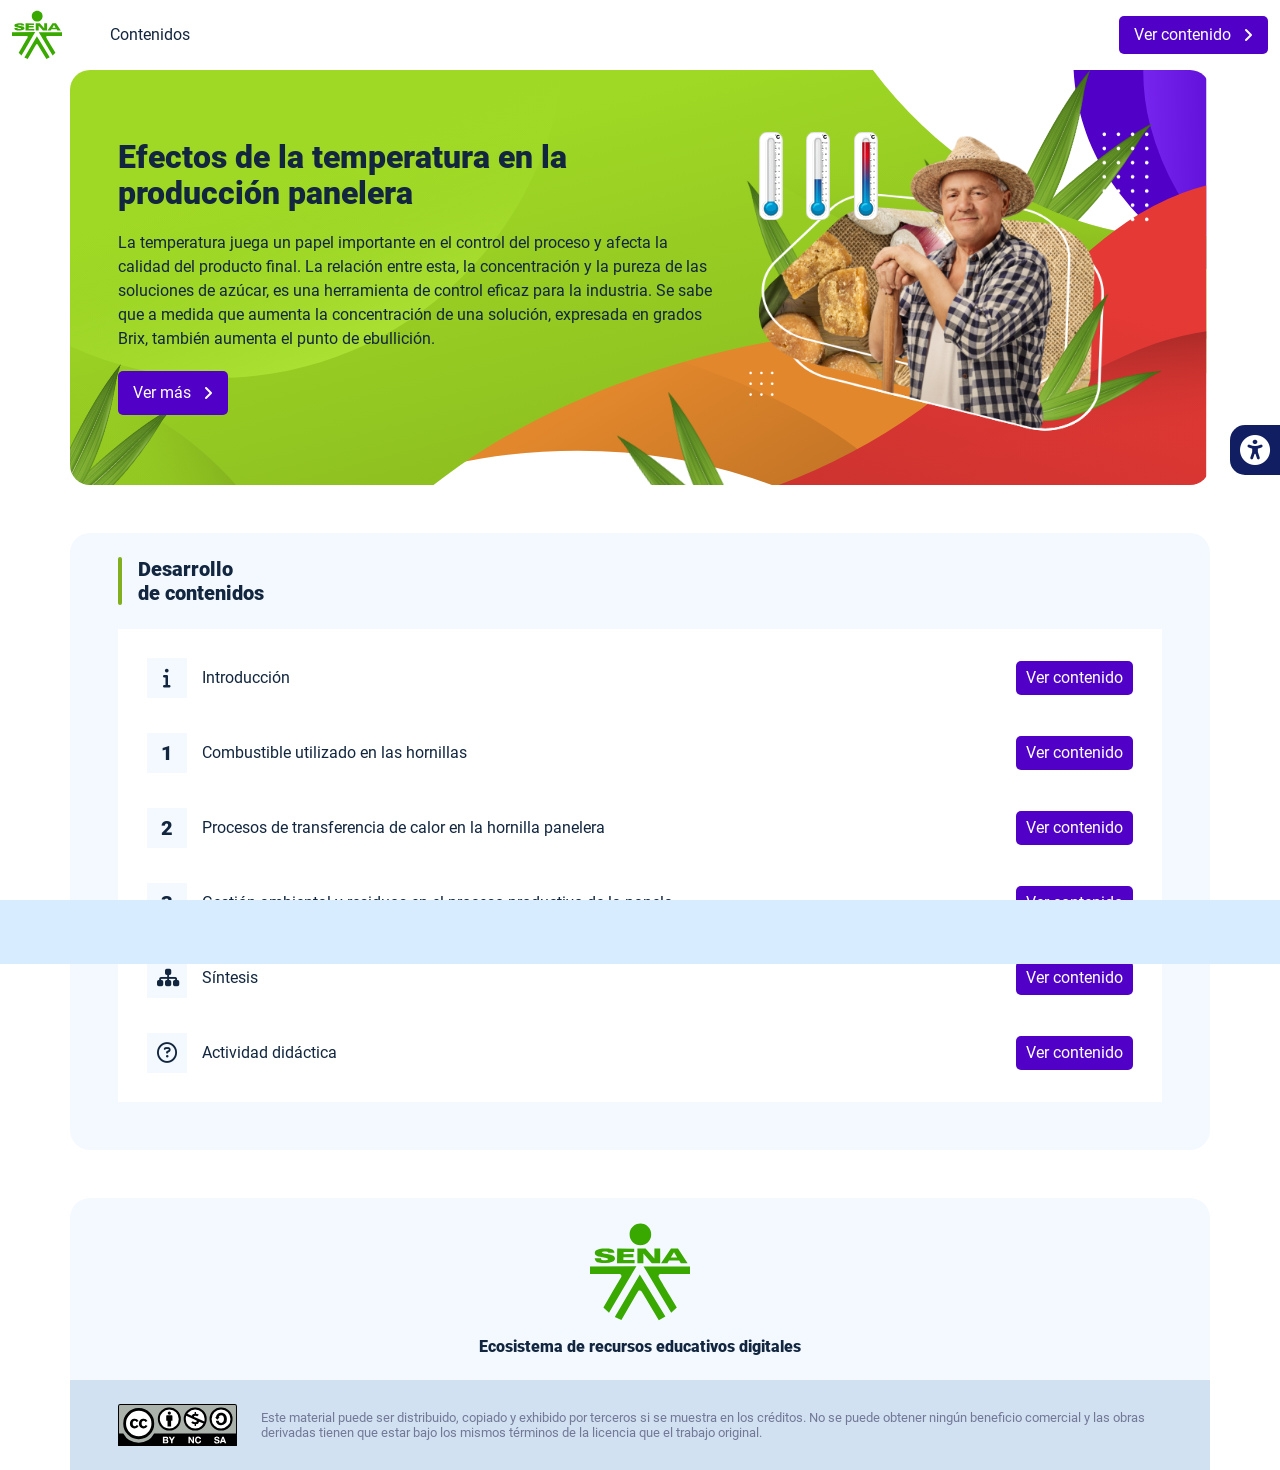
==== commit f53ac1fa: "Deploy to GitHub Pages 🚀" ====
--- a/index.html
+++ b/index.html
@@ -1 +1 @@
-<!DOCTYPE html><html lang=""><head><meta charset="utf-8"><meta http-equiv="X-UA-Compatible" content="IE=edge"><meta name="viewport" content="width=device-width,initial-scale=1"><link rel="icon" href="favicon.ico"><title>Efectos de la temperatura en la producción panelera</title><link href="js/actividad.0164997b.js" rel="prefetch"><link href="js/intro.3ea601a4.js" rel="prefetch"><link href="js/sintesis.aa5dae9d.js" rel="prefetch"><link href="js/tema1.c7c26f27.js" rel="prefetch"><link href="js/tema2.5b21ab91.js" rel="prefetch"><link href="js/tema3.02bee964.js" rel="prefetch"><link href="css/app.7b4b1094.css" rel="preload" as="style"><link href="css/chunk-vendors.876cb3c1.css" rel="preload" as="style"><link href="js/app.d2c2231c.js" rel="preload" as="script"><link href="js/chunk-vendors.cb024819.js" rel="preload" as="script"><link href="css/chunk-vendors.876cb3c1.css" rel="stylesheet"><link href="css/app.7b4b1094.css" rel="stylesheet"></head><body><noscript><strong>We're sorry but Efectos de la temperatura en la producción panelera doesn't work properly without JavaScript enabled. Please enable it to continue.</strong></noscript><div id="app"></div><script src="js/chunk-vendors.cb024819.js"></script><script src="js/app.d2c2231c.js"></script></body></html>+<!DOCTYPE html><html lang=""><head><meta charset="utf-8"><meta http-equiv="X-UA-Compatible" content="IE=edge"><meta name="viewport" content="width=device-width,initial-scale=1"><link rel="icon" href="favicon.ico"><title>Efectos de la temperatura en la producción panelera</title><link href="css/actividad.9e7f8156.css" rel="prefetch"><link href="js/actividad.e138272f.js" rel="prefetch"><link href="js/intro.7b2db717.js" rel="prefetch"><link href="js/sintesis.cf804cb4.js" rel="prefetch"><link href="js/tema1.4d393d90.js" rel="prefetch"><link href="js/tema2.0da898da.js" rel="prefetch"><link href="js/tema3.20e83717.js" rel="prefetch"><link href="css/app.d704d380.css" rel="preload" as="style"><link href="css/chunk-vendors.bb3a1bc2.css" rel="preload" as="style"><link href="js/app.76cfd56d.js" rel="preload" as="script"><link href="js/chunk-vendors.2a1ef56d.js" rel="preload" as="script"><link href="css/chunk-vendors.bb3a1bc2.css" rel="stylesheet"><link href="css/app.d704d380.css" rel="stylesheet"></head><body><noscript><strong>We're sorry but Efectos de la temperatura en la producción panelera doesn't work properly without JavaScript enabled. Please enable it to continue.</strong></noscript><div id="app"></div><script src="js/chunk-vendors.2a1ef56d.js"></script><script src="js/app.76cfd56d.js"></script></body></html>
--- a/css/actividad.9e7f8156.css
+++ b/css/actividad.9e7f8156.css
@@ -0,0 +1 @@
+.actividad[data-v-23f9e8e2]{background-color:#f2f2f2}img[data-v-23f9e8e2]{width:auto;height:auto;display:block;margin:auto}.tarjeta--pregunta[data-v-23f9e8e2]{background:#dce4eb}.tarjeta-respuesta[data-v-23f9e8e2]{border:2px solid transparent;cursor:pointer;transition:border-color .2s}.tarjeta-respuesta[data-v-23f9e8e2]:hover{border-color:#556a82}.tarjeta-respuesta:hover .tarjeta-respuesta__icon[data-v-23f9e8e2]:not(.tarjeta-respuesta__icon--correcto):not(.tarjeta-respuesta__icon--incorrecto){background-image:url(../img/vacio-hover.93a4e964.svg)}.tarjeta-respuesta--correcta[data-v-23f9e8e2]{border-color:#61ca92;background-color:#ebfff0}.tarjeta-respuesta--correcta[data-v-23f9e8e2]:hover{border-color:#61ca92}.tarjeta-respuesta--incorrecta[data-v-23f9e8e2]{border-color:#ff6b6b;background-color:#ffedec}.tarjeta-respuesta--incorrecta[data-v-23f9e8e2]:hover{border-color:#ff6b6b}.tarjeta-respuesta--disabled[data-v-23f9e8e2]{cursor:not-allowed;pointer-events:none}.tarjeta-respuesta__icon[data-v-23f9e8e2]{width:32px;height:32px;position:relative;background-image:url(../img/vacio.50c4f935.svg)}.tarjeta-respuesta__icon[data-v-23f9e8e2]:hover{background-image:url(../img/vacio-hover.93a4e964.svg)}.tarjeta-respuesta__icon--correcto[data-v-23f9e8e2]{background-image:url(../img/correcto.02ee766f.svg)}.tarjeta-respuesta__icon--incorrecto[data-v-23f9e8e2]{background-image:url(../img/incorrecto.685f2c72.svg)}.actividad[data-v-500024ea]{background-color:#f2f2f2}.tarjeta-avance[data-v-500024ea]{background-color:#dce4eb;border-bottom-right-radius:10px;border-bottom-left-radius:10px;overflow:hidden}@media (max-width:560px){.tarjeta-avance[data-v-500024ea]{padding-left:.85rem!important}}.tarjeta-avance .boton[data-v-500024ea]{border-radius:0}.tarjeta-avance .boton--disabled[data-v-500024ea]{opacity:.5;pointer-events:none}.tarjeta-avance__barra-container[data-v-500024ea]{background-color:#b4cce3;border-radius:8px;height:16px;overflow:hidden}.tarjeta-avance__barra-container .tarjeta-avance__barra[data-v-500024ea]{background-color:#2c70ab;height:100%;border-radius:8px;width:0;transition:width .5s}.actividad[data-v-a124ac0c]{background-color:#f2f2f2}.resultados__icono[data-v-a124ac0c]{width:150px;height:150px;background-size:cover;background-repeat:no-repeat}.resultados__icono--correcto[data-v-a124ac0c]{background-image:url(../img/correcto.02ee766f.svg)}.resultados__icono--incorrecto[data-v-a124ac0c]{background-image:url(../img/incorrecto.685f2c72.svg)}@media (max-width:560px){.resultados__icono[data-v-a124ac0c]{width:80px;height:80px}}.circle-container[data-v-a124ac0c]{width:150px;height:150px;position:relative;display:flex;justify-content:center;align-items:center}.circle[data-v-a124ac0c]{transform:rotate(0deg);width:100%;height:100%}.circle-bg[data-v-a124ac0c]{fill:none;stroke:#eee;stroke-width:3.8}.circle-progress[data-v-a124ac0c]{fill:none;stroke:url(#progressGradient);stroke-width:3.8;stroke-linecap:round;transition:stroke-dasharray .1s}.percentage-text[data-v-a124ac0c]{position:absolute;font-size:1.5rem;font-weight:700;color:#666}.actividad[data-v-179d8075]{background-color:#f2f2f2}.boton--disabled[data-v-179d8075]{opacity:.5;pointer-events:none}.tarjeta--lightest-gray[data-v-179d8075]{border:3px solid #dce4eb}
--- a/css/app.d704d380.css
+++ b/css/app.d704d380.css
@@ -0,0 +1 @@
+.creditos-vista .tarjeta.credito{background-color:#d2e1f1}.creditos{color:#727997;overflow-x:auto}.creditos__item{min-width:490px}.creditos p{line-height:1.3em;margin-bottom:0;color:#727997}.creditos__titulo{font-weight:700;background-color:#d2e1f1;padding:5px 10px;border-top-radius:5px;border-top-left-radius:5px;border-top-right-radius:5px}.creditos table td,.creditos table th{border-color:#d2e1f1}*,:after,:before{box-sizing:inherit}html{height:100%;line-height:1.15;box-sizing:border-box;-webkit-font-smoothing:antialiased;-moz-osx-font-smoothing:grayscale;-webkit-text-size-adjust:100%;-ms-text-size-adjust:100%;text-rendering:optimizeLegibility}a,abbr,acronym,address,applet,article,aside,audio,b,big,blockquote,body,canvas,caption,center,cite,code,dd,del,details,dfn,div,dl,dt,em,embed,fieldset,figcaption,figure,footer,form,h1,h2,h3,h4,h5,h6,header,hgroup,html,i,iframe,img,ins,kbd,label,legend,li,mark,menu,nav,object,ol,output,p,pre,q,ruby,s,samp,section,small,span,strike,strong,sub,summary,sup,table,tbody,td,tfoot,th,thead,time,tr,tt,u,ul,var,video{margin:0;padding:0;border:0;outline:0;background:transparent;vertical-align:baseline}article,aside,details,figcaption,figure,footer,header,main,menu,nav,section,summary{display:block}[hidden],template{display:none}hr{box-sizing:content-box;height:0;border-bottom:1px solid #e8e8e8;border-left:0;border-right:0;border-top:0;margin:1.5em 0;overflow:visible}[hidden]{display:none}a{font-family:Roboto,sans-serif;font-size:1em;font-weight:400;text-decoration:none;color:#12263f;background-color:transparent;transition:all .15s ease-in-out;-webkit-text-decoration-skip:objects}a:active,a:hover{outline-width:0}a:active,a:focus,a:hover{color:#000}[type=button],[type=reset],[type=submit],button{-webkit-appearance:none;-moz-appearance:none;appearance:none;cursor:pointer;display:inline-block;vertical-align:middle;border:0;border-radius:5px;color:#fff;background-color:#5000c7;font-family:Roboto,sans-serif;font-weight:400;font-size:1em;-webkit-font-smoothing:antialiased;line-height:1em;white-space:nowrap;text-decoration:none;text-transform:none;padding:.75em 1.5em;margin:0;-webkit-user-select:none;-moz-user-select:none;user-select:none;overflow:visible;transition:background-color .15s ease-in-out}[type=button]:focus,[type=button]:hover,[type=reset]:focus,[type=reset]:hover,[type=submit]:focus,[type=submit]:hover,button:focus,button:hover{background-color:#5000c7;color:#fff}[type=button]:disabled,[type=reset]:disabled,[type=submit]:disabled,button:disabled{cursor:not-allowed;opacity:.5}[type=button]:disabled:hover,[type=reset]:disabled:hover,[type=submit]:disabled:hover,button:disabled:hover{background-color:#5000c7}input,select,textarea{margin:0;display:block;font-family:Roboto,sans-serif;font-size:16px}input{overflow:visible}[type=color],[type=date],[type=datetime-local],[type=datetime],[type=email],[type=month],[type=number],[type=password],[type=search],[type=tel],[type=text],[type=time],[type=url],[type=week],input:not([type]),select,select[multiple],textarea{background-color:#fff;border:1px solid #e8e8e8;border-radius:5px;box-shadow:inset 0 1px 3px rgba(0,0,0,.06);box-sizing:inherit;margin-bottom:.75em;padding:.5em;transition:border-color .15s ease-in-out;width:100%}[type=color]:hover,[type=date]:hover,[type=datetime-local]:hover,[type=datetime]:hover,[type=email]:hover,[type=month]:hover,[type=number]:hover,[type=password]:hover,[type=search]:hover,[type=tel]:hover,[type=text]:hover,[type=time]:hover,[type=url]:hover,[type=week]:hover,input:not([type]):hover,select:hover,select[multiple]:hover,textarea:hover{border-color:shade(#e8e8e8,20%)}[type=color]:focus,[type=date]:focus,[type=datetime-local]:focus,[type=datetime]:focus,[type=email]:focus,[type=month]:focus,[type=number]:focus,[type=password]:focus,[type=search]:focus,[type=tel]:focus,[type=text]:focus,[type=time]:focus,[type=url]:focus,[type=week]:focus,input:not([type]):focus,select:focus,select[multiple]:focus,textarea:focus{border-color:#81af1d;box-shadow:inset 0 1px 3px rgba(0,0,0,.06),0 0 5px rgba(226,35,30,.7);outline:none}[type=color]:disabled,[type=date]:disabled,[type=datetime-local]:disabled,[type=datetime]:disabled,[type=email]:disabled,[type=month]:disabled,[type=number]:disabled,[type=password]:disabled,[type=search]:disabled,[type=tel]:disabled,[type=text]:disabled,[type=time]:disabled,[type=url]:disabled,[type=week]:disabled,input:not([type]):disabled,select:disabled,select[multiple]:disabled,textarea:disabled{background-color:shade(#fff,5%);cursor:not-allowed}[type=color]:disabled:hover,[type=date]:disabled:hover,[type=datetime-local]:disabled:hover,[type=datetime]:disabled:hover,[type=email]:disabled:hover,[type=month]:disabled:hover,[type=number]:disabled:hover,[type=password]:disabled:hover,[type=search]:disabled:hover,[type=tel]:disabled:hover,[type=text]:disabled:hover,[type=time]:disabled:hover,[type=url]:disabled:hover,[type=week]:disabled:hover,input:not([type]):disabled:hover,select:disabled:hover,select[multiple]:disabled:hover,textarea:disabled:hover{border:1px solid #e8e8e8}select{text-transform:none;max-width:100%;border-radius:5px}::-webkit-file-upload-button{background-color:#5000c7;border:none;cursor:pointer;color:#fff;border-radius:5px;padding:.75em 1.5em}::-webkit-file-upload-button:hover{background-color:#5000c7}optgroup{font-weight:700}fieldset{border:1px solid #e8e8e8;background-color:transparent;padding:1.5em;-webkit-margin-start:0;-webkit-margin-end:0;-webkit-padding-before:1.5em;-webkit-padding-start:1.5em;-webkit-padding-end:1.5em;-webkit-padding-after:1.5em}legend{box-sizing:border-box;color:inherit;display:table;max-width:100%;padding:0;white-space:normal;font-weight:600;-webkit-padding-start:0;-webkit-padding-end:0}label,legend{margin-bottom:.375em}label{display:block;font-size:1em;font-family:Roboto,sans-serif;font-weight:900}textarea{overflow:auto;resize:vertical}[type=checkbox],[type=radio]{box-sizing:border-box;padding:0;display:inline;margin-right:.375em}[type=number]::-webkit-inner-spin-button,[type=number]::-webkit-outer-spin-button{height:auto}[type=search]{-webkit-appearance:textfield;outline-offset:-2px}[type=search]::-webkit-search-cancel-button,[type=search]::-webkit-search-decoration{-webkit-appearance:none;-moz-appearance:none}::-moz-placeholder{color:#999}::placeholder{color:#999}::-webkit-file-upload-button{-webkit-appearance:button;-moz-appearance:button;font:inherit}[type=file]{margin-bottom:.75em;width:100%}[type=button],[type=reset],[type=submit],button{-webkit-appearance:button}[type=button]::-moz-focus-inner,[type=reset]::-moz-focus-inner,[type=submit]::-moz-focus-inner,button::-moz-focus-inner{border-style:none;padding:0}[type=button]:-moz-focusring,[type=reset]:-moz-focusring,[type=submit]:-moz-focusring,button:-moz-focusring{outline:1px dotted ButtonText}progress{vertical-align:baseline}ol,ul{list-style:none;margin-bottom:1em}dt{font-weight:700}figure,img,picture,svg{margin:0;width:100%;max-width:100%}figcaption{display:block;background-color:#e8e8e8;padding:.75em 1.5em;font-size:.8em;font-weight:700}img,svg{display:block;border-style:none}svg:not(:root){overflow:hidden}audio,canvas,progress,video{display:inline-block}audio:not([controls]){display:none;height:0}template{display:none}table{border-collapse:collapse}td,th,tr{vertical-align:middle}td,th{border:1px solid #e8e8e8;padding:.75em}th{font-size:.875em;line-height:1.2}td{line-height:1.5}body{font-size:16px;font-weight:400;line-height:1.5}body,h1,h2,h3,h4,h5,h6{color:#12263f;font-family:Roboto,sans-serif}h1,h2,h3,h4,h5,h6{font-weight:900;line-height:1.2;margin:0 0 .75em}h1{font-size:2em}h2{font-size:1.5em}h3{font-size:1.25em}h4{font-size:1.125em}h5{font-size:1em}h6{font-size:.875em}p{font-family:Roboto,sans-serif;font-size:1em;font-weight:400;line-height:1.5;color:#12263f;margin-bottom:1em}b,strong{font-weight:700}dfn,em,i{font-style:italic}br{line-height:2em}u{text-decoration:underline}code,kbd,pre,samp{color:#727997;font-family:Lucida Console,Courier New,monospace;font-size:1em}sub,sup{font-size:75%;line-height:0;position:relative;vertical-align:baseline}sub{bottom:-.25em}sup{top:-.5em}small{font-size:80%}mark{background-color:#ffeb3b;color:#000}abbr[title]{border-bottom:none;text-decoration:underline;-webkit-text-decoration:underline dotted;text-decoration:underline dotted}blockquote,q{quotes:none}::selection{background:#2196f3!important;color:#fff!important;text-shadow:none}::-moz-selection{background:#2196f3!important;color:#fff!important;text-shadow:none}img::selection{background:transparent}img::-moz-selection{background:transparent}body{-webkit-tap-highlight-color:#2196F3!important}details,menu{display:block}summary{display:list-item}@media print{*,:after,:before,:first-letter,:first-line{background:transparent!important;color:#000!important;box-shadow:none!important;text-shadow:none!important}a,a:visited{text-decoration:underline}a[href]:after{content:" (" attr(href) ")"}a abbr[title]:after{content:" (" attr(title) ")"}a[href^="#"]:after,a[href^="javascript:"]:after{content:""}blockquote,pre{border:1px solid #999;page-break-inside:avoid}thead{display:table-header-group}img,tr{page-break-inside:avoid}img{max-width:100%!important}h2,h3,p{orphans:3;widows:3}h2,h3{page-break-after:avoid}}[data-aos][data-aos][data-aos-duration="50"],body[data-aos-duration="50"] [data-aos]{transition-duration:50ms}[data-aos][data-aos][data-aos-delay="50"],body[data-aos-delay="50"] [data-aos]{transition-delay:0s}[data-aos][data-aos][data-aos-delay="50"].aos-animate,body[data-aos-delay="50"] [data-aos].aos-animate{transition-delay:50ms}[data-aos][data-aos][data-aos-duration="100"],body[data-aos-duration="100"] [data-aos]{transition-duration:.1s}[data-aos][data-aos][data-aos-delay="100"],body[data-aos-delay="100"] [data-aos]{transition-delay:0s}[data-aos][data-aos][data-aos-delay="100"].aos-animate,body[data-aos-delay="100"] [data-aos].aos-animate{transition-delay:.1s}[data-aos][data-aos][data-aos-duration="150"],body[data-aos-duration="150"] [data-aos]{transition-duration:.15s}[data-aos][data-aos][data-aos-delay="150"],body[data-aos-delay="150"] [data-aos]{transition-delay:0s}[data-aos][data-aos][data-aos-delay="150"].aos-animate,body[data-aos-delay="150"] [data-aos].aos-animate{transition-delay:.15s}[data-aos][data-aos][data-aos-duration="200"],body[data-aos-duration="200"] [data-aos]{transition-duration:.2s}[data-aos][data-aos][data-aos-delay="200"],body[data-aos-delay="200"] [data-aos]{transition-delay:0s}[data-aos][data-aos][data-aos-delay="200"].aos-animate,body[data-aos-delay="200"] [data-aos].aos-animate{transition-delay:.2s}[data-aos][data-aos][data-aos-duration="250"],body[data-aos-duration="250"] [data-aos]{transition-duration:.25s}[data-aos][data-aos][data-aos-delay="250"],body[data-aos-delay="250"] [data-aos]{transition-delay:0s}[data-aos][data-aos][data-aos-delay="250"].aos-animate,body[data-aos-delay="250"] [data-aos].aos-animate{transition-delay:.25s}[data-aos][data-aos][data-aos-duration="300"],body[data-aos-duration="300"] [data-aos]{transition-duration:.3s}[data-aos][data-aos][data-aos-delay="300"],body[data-aos-delay="300"] [data-aos]{transition-delay:0s}[data-aos][data-aos][data-aos-delay="300"].aos-animate,body[data-aos-delay="300"] [data-aos].aos-animate{transition-delay:.3s}[data-aos][data-aos][data-aos-duration="350"],body[data-aos-duration="350"] [data-aos]{transition-duration:.35s}[data-aos][data-aos][data-aos-delay="350"],body[data-aos-delay="350"] [data-aos]{transition-delay:0s}[data-aos][data-aos][data-aos-delay="350"].aos-animate,body[data-aos-delay="350"] [data-aos].aos-animate{transition-delay:.35s}[data-aos][data-aos][data-aos-duration="400"],body[data-aos-duration="400"] [data-aos]{transition-duration:.4s}[data-aos][data-aos][data-aos-delay="400"],body[data-aos-delay="400"] [data-aos]{transition-delay:0s}[data-aos][data-aos][data-aos-delay="400"].aos-animate,body[data-aos-delay="400"] [data-aos].aos-animate{transition-delay:.4s}[data-aos][data-aos][data-aos-duration="450"],body[data-aos-duration="450"] [data-aos]{transition-duration:.45s}[data-aos][data-aos][data-aos-delay="450"],body[data-aos-delay="450"] [data-aos]{transition-delay:0s}[data-aos][data-aos][data-aos-delay="450"].aos-animate,body[data-aos-delay="450"] [data-aos].aos-animate{transition-delay:.45s}[data-aos][data-aos][data-aos-duration="500"],body[data-aos-duration="500"] [data-aos]{transition-duration:.5s}[data-aos][data-aos][data-aos-delay="500"],body[data-aos-delay="500"] [data-aos]{transition-delay:0s}[data-aos][data-aos][data-aos-delay="500"].aos-animate,body[data-aos-delay="500"] [data-aos].aos-animate{transition-delay:.5s}[data-aos][data-aos][data-aos-duration="550"],body[data-aos-duration="550"] [data-aos]{transition-duration:.55s}[data-aos][data-aos][data-aos-delay="550"],body[data-aos-delay="550"] [data-aos]{transition-delay:0s}[data-aos][data-aos][data-aos-delay="550"].aos-animate,body[data-aos-delay="550"] [data-aos].aos-animate{transition-delay:.55s}[data-aos][data-aos][data-aos-duration="600"],body[data-aos-duration="600"] [data-aos]{transition-duration:.6s}[data-aos][data-aos][data-aos-delay="600"],body[data-aos-delay="600"] [data-aos]{transition-delay:0s}[data-aos][data-aos][data-aos-delay="600"].aos-animate,body[data-aos-delay="600"] [data-aos].aos-animate{transition-delay:.6s}[data-aos][data-aos][data-aos-duration="650"],body[data-aos-duration="650"] [data-aos]{transition-duration:.65s}[data-aos][data-aos][data-aos-delay="650"],body[data-aos-delay="650"] [data-aos]{transition-delay:0s}[data-aos][data-aos][data-aos-delay="650"].aos-animate,body[data-aos-delay="650"] [data-aos].aos-animate{transition-delay:.65s}[data-aos][data-aos][data-aos-duration="700"],body[data-aos-duration="700"] [data-aos]{transition-duration:.7s}[data-aos][data-aos][data-aos-delay="700"],body[data-aos-delay="700"] [data-aos]{transition-delay:0s}[data-aos][data-aos][data-aos-delay="700"].aos-animate,body[data-aos-delay="700"] [data-aos].aos-animate{transition-delay:.7s}[data-aos][data-aos][data-aos-duration="750"],body[data-aos-duration="750"] [data-aos]{transition-duration:.75s}[data-aos][data-aos][data-aos-delay="750"],body[data-aos-delay="750"] [data-aos]{transition-delay:0s}[data-aos][data-aos][data-aos-delay="750"].aos-animate,body[data-aos-delay="750"] [data-aos].aos-animate{transition-delay:.75s}[data-aos][data-aos][data-aos-duration="800"],body[data-aos-duration="800"] [data-aos]{transition-duration:.8s}[data-aos][data-aos][data-aos-delay="800"],body[data-aos-delay="800"] [data-aos]{transition-delay:0s}[data-aos][data-aos][data-aos-delay="800"].aos-animate,body[data-aos-delay="800"] [data-aos].aos-animate{transition-delay:.8s}[data-aos][data-aos][data-aos-duration="850"],body[data-aos-duration="850"] [data-aos]{transition-duration:.85s}[data-aos][data-aos][data-aos-delay="850"],body[data-aos-delay="850"] [data-aos]{transition-delay:0s}[data-aos][data-aos][data-aos-delay="850"].aos-animate,body[data-aos-delay="850"] [data-aos].aos-animate{transition-delay:.85s}[data-aos][data-aos][data-aos-duration="900"],body[data-aos-duration="900"] [data-aos]{transition-duration:.9s}[data-aos][data-aos][data-aos-delay="900"],body[data-aos-delay="900"] [data-aos]{transition-delay:0s}[data-aos][data-aos][data-aos-delay="900"].aos-animate,body[data-aos-delay="900"] [data-aos].aos-animate{transition-delay:.9s}[data-aos][data-aos][data-aos-duration="950"],body[data-aos-duration="950"] [data-aos]{transition-duration:.95s}[data-aos][data-aos][data-aos-delay="950"],body[data-aos-delay="950"] [data-aos]{transition-delay:0s}[data-aos][data-aos][data-aos-delay="950"].aos-animate,body[data-aos-delay="950"] [data-aos].aos-animate{transition-delay:.95s}[data-aos][data-aos][data-aos-duration="1000"],body[data-aos-duration="1000"] [data-aos]{transition-duration:1s}[data-aos][data-aos][data-aos-delay="1000"],body[data-aos-delay="1000"] [data-aos]{transition-delay:0s}[data-aos][data-aos][data-aos-delay="1000"].aos-animate,body[data-aos-delay="1000"] [data-aos].aos-animate{transition-delay:1s}[data-aos][data-aos][data-aos-duration="1050"],body[data-aos-duration="1050"] [data-aos]{transition-duration:1.05s}[data-aos][data-aos][data-aos-delay="1050"],body[data-aos-delay="1050"] [data-aos]{transition-delay:0s}[data-aos][data-aos][data-aos-delay="1050"].aos-animate,body[data-aos-delay="1050"] [data-aos].aos-animate{transition-delay:1.05s}[data-aos][data-aos][data-aos-duration="1100"],body[data-aos-duration="1100"] [data-aos]{transition-duration:1.1s}[data-aos][data-aos][data-aos-delay="1100"],body[data-aos-delay="1100"] [data-aos]{transition-delay:0s}[data-aos][data-aos][data-aos-delay="1100"].aos-animate,body[data-aos-delay="1100"] [data-aos].aos-animate{transition-delay:1.1s}[data-aos][data-aos][data-aos-duration="1150"],body[data-aos-duration="1150"] [data-aos]{transition-duration:1.15s}[data-aos][data-aos][data-aos-delay="1150"],body[data-aos-delay="1150"] [data-aos]{transition-delay:0s}[data-aos][data-aos][data-aos-delay="1150"].aos-animate,body[data-aos-delay="1150"] [data-aos].aos-animate{transition-delay:1.15s}[data-aos][data-aos][data-aos-duration="1200"],body[data-aos-duration="1200"] [data-aos]{transition-duration:1.2s}[data-aos][data-aos][data-aos-delay="1200"],body[data-aos-delay="1200"] [data-aos]{transition-delay:0s}[data-aos][data-aos][data-aos-delay="1200"].aos-animate,body[data-aos-delay="1200"] [data-aos].aos-animate{transition-delay:1.2s}[data-aos][data-aos][data-aos-duration="1250"],body[data-aos-duration="1250"] [data-aos]{transition-duration:1.25s}[data-aos][data-aos][data-aos-delay="1250"],body[data-aos-delay="1250"] [data-aos]{transition-delay:0s}[data-aos][data-aos][data-aos-delay="1250"].aos-animate,body[data-aos-delay="1250"] [data-aos].aos-animate{transition-delay:1.25s}[data-aos][data-aos][data-aos-duration="1300"],body[data-aos-duration="1300"] [data-aos]{transition-duration:1.3s}[data-aos][data-aos][data-aos-delay="1300"],body[data-aos-delay="1300"] [data-aos]{transition-delay:0s}[data-aos][data-aos][data-aos-delay="1300"].aos-animate,body[data-aos-delay="1300"] [data-aos].aos-animate{transition-delay:1.3s}[data-aos][data-aos][data-aos-duration="1350"],body[data-aos-duration="1350"] [data-aos]{transition-duration:1.35s}[data-aos][data-aos][data-aos-delay="1350"],body[data-aos-delay="1350"] [data-aos]{transition-delay:0s}[data-aos][data-aos][data-aos-delay="1350"].aos-animate,body[data-aos-delay="1350"] [data-aos].aos-animate{transition-delay:1.35s}[data-aos][data-aos][data-aos-duration="1400"],body[data-aos-duration="1400"] [data-aos]{transition-duration:1.4s}[data-aos][data-aos][data-aos-delay="1400"],body[data-aos-delay="1400"] [data-aos]{transition-delay:0s}[data-aos][data-aos][data-aos-delay="1400"].aos-animate,body[data-aos-delay="1400"] [data-aos].aos-animate{transition-delay:1.4s}[data-aos][data-aos][data-aos-duration="1450"],body[data-aos-duration="1450"] [data-aos]{transition-duration:1.45s}[data-aos][data-aos][data-aos-delay="1450"],body[data-aos-delay="1450"] [data-aos]{transition-delay:0s}[data-aos][data-aos][data-aos-delay="1450"].aos-animate,body[data-aos-delay="1450"] [data-aos].aos-animate{transition-delay:1.45s}[data-aos][data-aos][data-aos-duration="1500"],body[data-aos-duration="1500"] [data-aos]{transition-duration:1.5s}[data-aos][data-aos][data-aos-delay="1500"],body[data-aos-delay="1500"] [data-aos]{transition-delay:0s}[data-aos][data-aos][data-aos-delay="1500"].aos-animate,body[data-aos-delay="1500"] [data-aos].aos-animate{transition-delay:1.5s}[data-aos][data-aos][data-aos-duration="1550"],body[data-aos-duration="1550"] [data-aos]{transition-duration:1.55s}[data-aos][data-aos][data-aos-delay="1550"],body[data-aos-delay="1550"] [data-aos]{transition-delay:0s}[data-aos][data-aos][data-aos-delay="1550"].aos-animate,body[data-aos-delay="1550"] [data-aos].aos-animate{transition-delay:1.55s}[data-aos][data-aos][data-aos-duration="1600"],body[data-aos-duration="1600"] [data-aos]{transition-duration:1.6s}[data-aos][data-aos][data-aos-delay="1600"],body[data-aos-delay="1600"] [data-aos]{transition-delay:0s}[data-aos][data-aos][data-aos-delay="1600"].aos-animate,body[data-aos-delay="1600"] [data-aos].aos-animate{transition-delay:1.6s}[data-aos][data-aos][data-aos-duration="1650"],body[data-aos-duration="1650"] [data-aos]{transition-duration:1.65s}[data-aos][data-aos][data-aos-delay="1650"],body[data-aos-delay="1650"] [data-aos]{transition-delay:0s}[data-aos][data-aos][data-aos-delay="1650"].aos-animate,body[data-aos-delay="1650"] [data-aos].aos-animate{transition-delay:1.65s}[data-aos][data-aos][data-aos-duration="1700"],body[data-aos-duration="1700"] [data-aos]{transition-duration:1.7s}[data-aos][data-aos][data-aos-delay="1700"],body[data-aos-delay="1700"] [data-aos]{transition-delay:0s}[data-aos][data-aos][data-aos-delay="1700"].aos-animate,body[data-aos-delay="1700"] [data-aos].aos-animate{transition-delay:1.7s}[data-aos][data-aos][data-aos-duration="1750"],body[data-aos-duration="1750"] [data-aos]{transition-duration:1.75s}[data-aos][data-aos][data-aos-delay="1750"],body[data-aos-delay="1750"] [data-aos]{transition-delay:0s}[data-aos][data-aos][data-aos-delay="1750"].aos-animate,body[data-aos-delay="1750"] [data-aos].aos-animate{transition-delay:1.75s}[data-aos][data-aos][data-aos-duration="1800"],body[data-aos-duration="1800"] [data-aos]{transition-duration:1.8s}[data-aos][data-aos][data-aos-delay="1800"],body[data-aos-delay="1800"] [data-aos]{transition-delay:0s}[data-aos][data-aos][data-aos-delay="1800"].aos-animate,body[data-aos-delay="1800"] [data-aos].aos-animate{transition-delay:1.8s}[data-aos][data-aos][data-aos-duration="1850"],body[data-aos-duration="1850"] [data-aos]{transition-duration:1.85s}[data-aos][data-aos][data-aos-delay="1850"],body[data-aos-delay="1850"] [data-aos]{transition-delay:0s}[data-aos][data-aos][data-aos-delay="1850"].aos-animate,body[data-aos-delay="1850"] [data-aos].aos-animate{transition-delay:1.85s}[data-aos][data-aos][data-aos-duration="1900"],body[data-aos-duration="1900"] [data-aos]{transition-duration:1.9s}[data-aos][data-aos][data-aos-delay="1900"],body[data-aos-delay="1900"] [data-aos]{transition-delay:0s}[data-aos][data-aos][data-aos-delay="1900"].aos-animate,body[data-aos-delay="1900"] [data-aos].aos-animate{transition-delay:1.9s}[data-aos][data-aos][data-aos-duration="1950"],body[data-aos-duration="1950"] [data-aos]{transition-duration:1.95s}[data-aos][data-aos][data-aos-delay="1950"],body[data-aos-delay="1950"] [data-aos]{transition-delay:0s}[data-aos][data-aos][data-aos-delay="1950"].aos-animate,body[data-aos-delay="1950"] [data-aos].aos-animate{transition-delay:1.95s}[data-aos][data-aos][data-aos-duration="2000"],body[data-aos-duration="2000"] [data-aos]{transition-duration:2s}[data-aos][data-aos][data-aos-delay="2000"],body[data-aos-delay="2000"] [data-aos]{transition-delay:0s}[data-aos][data-aos][data-aos-delay="2000"].aos-animate,body[data-aos-delay="2000"] [data-aos].aos-animate{transition-delay:2s}[data-aos][data-aos][data-aos-duration="2050"],body[data-aos-duration="2050"] [data-aos]{transition-duration:2.05s}[data-aos][data-aos][data-aos-delay="2050"],body[data-aos-delay="2050"] [data-aos]{transition-delay:0s}[data-aos][data-aos][data-aos-delay="2050"].aos-animate,body[data-aos-delay="2050"] [data-aos].aos-animate{transition-delay:2.05s}[data-aos][data-aos][data-aos-duration="2100"],body[data-aos-duration="2100"] [data-aos]{transition-duration:2.1s}[data-aos][data-aos][data-aos-delay="2100"],body[data-aos-delay="2100"] [data-aos]{transition-delay:0s}[data-aos][data-aos][data-aos-delay="2100"].aos-animate,body[data-aos-delay="2100"] [data-aos].aos-animate{transition-delay:2.1s}[data-aos][data-aos][data-aos-duration="2150"],body[data-aos-duration="2150"] [data-aos]{transition-duration:2.15s}[data-aos][data-aos][data-aos-delay="2150"],body[data-aos-delay="2150"] [data-aos]{transition-delay:0s}[data-aos][data-aos][data-aos-delay="2150"].aos-animate,body[data-aos-delay="2150"] [data-aos].aos-animate{transition-delay:2.15s}[data-aos][data-aos][data-aos-duration="2200"],body[data-aos-duration="2200"] [data-aos]{transition-duration:2.2s}[data-aos][data-aos][data-aos-delay="2200"],body[data-aos-delay="2200"] [data-aos]{transition-delay:0s}[data-aos][data-aos][data-aos-delay="2200"].aos-animate,body[data-aos-delay="2200"] [data-aos].aos-animate{transition-delay:2.2s}[data-aos][data-aos][data-aos-duration="2250"],body[data-aos-duration="2250"] [data-aos]{transition-duration:2.25s}[data-aos][data-aos][data-aos-delay="2250"],body[data-aos-delay="2250"] [data-aos]{transition-delay:0s}[data-aos][data-aos][data-aos-delay="2250"].aos-animate,body[data-aos-delay="2250"] [data-aos].aos-animate{transition-delay:2.25s}[data-aos][data-aos][data-aos-duration="2300"],body[data-aos-duration="2300"] [data-aos]{transition-duration:2.3s}[data-aos][data-aos][data-aos-delay="2300"],body[data-aos-delay="2300"] [data-aos]{transition-delay:0s}[data-aos][data-aos][data-aos-delay="2300"].aos-animate,body[data-aos-delay="2300"] [data-aos].aos-animate{transition-delay:2.3s}[data-aos][data-aos][data-aos-duration="2350"],body[data-aos-duration="2350"] [data-aos]{transition-duration:2.35s}[data-aos][data-aos][data-aos-delay="2350"],body[data-aos-delay="2350"] [data-aos]{transition-delay:0s}[data-aos][data-aos][data-aos-delay="2350"].aos-animate,body[data-aos-delay="2350"] [data-aos].aos-animate{transition-delay:2.35s}[data-aos][data-aos][data-aos-duration="2400"],body[data-aos-duration="2400"] [data-aos]{transition-duration:2.4s}[data-aos][data-aos][data-aos-delay="2400"],body[data-aos-delay="2400"] [data-aos]{transition-delay:0s}[data-aos][data-aos][data-aos-delay="2400"].aos-animate,body[data-aos-delay="2400"] [data-aos].aos-animate{transition-delay:2.4s}[data-aos][data-aos][data-aos-duration="2450"],body[data-aos-duration="2450"] [data-aos]{transition-duration:2.45s}[data-aos][data-aos][data-aos-delay="2450"],body[data-aos-delay="2450"] [data-aos]{transition-delay:0s}[data-aos][data-aos][data-aos-delay="2450"].aos-animate,body[data-aos-delay="2450"] [data-aos].aos-animate{transition-delay:2.45s}[data-aos][data-aos][data-aos-duration="2500"],body[data-aos-duration="2500"] [data-aos]{transition-duration:2.5s}[data-aos][data-aos][data-aos-delay="2500"],body[data-aos-delay="2500"] [data-aos]{transition-delay:0s}[data-aos][data-aos][data-aos-delay="2500"].aos-animate,body[data-aos-delay="2500"] [data-aos].aos-animate{transition-delay:2.5s}[data-aos][data-aos][data-aos-duration="2550"],body[data-aos-duration="2550"] [data-aos]{transition-duration:2.55s}[data-aos][data-aos][data-aos-delay="2550"],body[data-aos-delay="2550"] [data-aos]{transition-delay:0s}[data-aos][data-aos][data-aos-delay="2550"].aos-animate,body[data-aos-delay="2550"] [data-aos].aos-animate{transition-delay:2.55s}[data-aos][data-aos][data-aos-duration="2600"],body[data-aos-duration="2600"] [data-aos]{transition-duration:2.6s}[data-aos][data-aos][data-aos-delay="2600"],body[data-aos-delay="2600"] [data-aos]{transition-delay:0s}[data-aos][data-aos][data-aos-delay="2600"].aos-animate,body[data-aos-delay="2600"] [data-aos].aos-animate{transition-delay:2.6s}[data-aos][data-aos][data-aos-duration="2650"],body[data-aos-duration="2650"] [data-aos]{transition-duration:2.65s}[data-aos][data-aos][data-aos-delay="2650"],body[data-aos-delay="2650"] [data-aos]{transition-delay:0s}[data-aos][data-aos][data-aos-delay="2650"].aos-animate,body[data-aos-delay="2650"] [data-aos].aos-animate{transition-delay:2.65s}[data-aos][data-aos][data-aos-duration="2700"],body[data-aos-duration="2700"] [data-aos]{transition-duration:2.7s}[data-aos][data-aos][data-aos-delay="2700"],body[data-aos-delay="2700"] [data-aos]{transition-delay:0s}[data-aos][data-aos][data-aos-delay="2700"].aos-animate,body[data-aos-delay="2700"] [data-aos].aos-animate{transition-delay:2.7s}[data-aos][data-aos][data-aos-duration="2750"],body[data-aos-duration="2750"] [data-aos]{transition-duration:2.75s}[data-aos][data-aos][data-aos-delay="2750"],body[data-aos-delay="2750"] [data-aos]{transition-delay:0s}[data-aos][data-aos][data-aos-delay="2750"].aos-animate,body[data-aos-delay="2750"] [data-aos].aos-animate{transition-delay:2.75s}[data-aos][data-aos][data-aos-duration="2800"],body[data-aos-duration="2800"] [data-aos]{transition-duration:2.8s}[data-aos][data-aos][data-aos-delay="2800"],body[data-aos-delay="2800"] [data-aos]{transition-delay:0s}[data-aos][data-aos][data-aos-delay="2800"].aos-animate,body[data-aos-delay="2800"] [data-aos].aos-animate{transition-delay:2.8s}[data-aos][data-aos][data-aos-duration="2850"],body[data-aos-duration="2850"] [data-aos]{transition-duration:2.85s}[data-aos][data-aos][data-aos-delay="2850"],body[data-aos-delay="2850"] [data-aos]{transition-delay:0s}[data-aos][data-aos][data-aos-delay="2850"].aos-animate,body[data-aos-delay="2850"] [data-aos].aos-animate{transition-delay:2.85s}[data-aos][data-aos][data-aos-duration="2900"],body[data-aos-duration="2900"] [data-aos]{transition-duration:2.9s}[data-aos][data-aos][data-aos-delay="2900"],body[data-aos-delay="2900"] [data-aos]{transition-delay:0s}[data-aos][data-aos][data-aos-delay="2900"].aos-animate,body[data-aos-delay="2900"] [data-aos].aos-animate{transition-delay:2.9s}[data-aos][data-aos][data-aos-duration="2950"],body[data-aos-duration="2950"] [data-aos]{transition-duration:2.95s}[data-aos][data-aos][data-aos-delay="2950"],body[data-aos-delay="2950"] [data-aos]{transition-delay:0s}[data-aos][data-aos][data-aos-delay="2950"].aos-animate,body[data-aos-delay="2950"] [data-aos].aos-animate{transition-delay:2.95s}[data-aos][data-aos][data-aos-duration="3000"],body[data-aos-duration="3000"] [data-aos]{transition-duration:3s}[data-aos][data-aos][data-aos-delay="3000"],body[data-aos-delay="3000"] [data-aos]{transition-delay:0s}[data-aos][data-aos][data-aos-delay="3000"].aos-animate,body[data-aos-delay="3000"] [data-aos].aos-animate{transition-delay:3s}[data-aos]{pointer-events:none}[data-aos].aos-animate{pointer-events:auto}[data-aos][data-aos][data-aos-easing=linear],body[data-aos-easing=linear] [data-aos]{transition-timing-function:cubic-bezier(.25,.25,.75,.75)}[data-aos][data-aos][data-aos-easing=ease],body[data-aos-easing=ease] [data-aos]{transition-timing-function:ease}[data-aos][data-aos][data-aos-easing=ease-in],body[data-aos-easing=ease-in] [data-aos]{transition-timing-function:ease-in}[data-aos][data-aos][data-aos-easing=ease-out],body[data-aos-easing=ease-out] [data-aos]{transition-timing-function:ease-out}[data-aos][data-aos][data-aos-easing=ease-in-out],body[data-aos-easing=ease-in-out] [data-aos]{transition-timing-function:ease-in-out}[data-aos][data-aos][data-aos-easing=ease-in-back],body[data-aos-easing=ease-in-back] [data-aos]{transition-timing-function:cubic-bezier(.6,-.28,.735,.045)}[data-aos][data-aos][data-aos-easing=ease-out-back],body[data-aos-easing=ease-out-back] [data-aos]{transition-timing-function:cubic-bezier(.175,.885,.32,1.275)}[data-aos][data-aos][data-aos-easing=ease-in-out-back],body[data-aos-easing=ease-in-out-back] [data-aos]{transition-timing-function:cubic-bezier(.68,-.55,.265,1.55)}[data-aos][data-aos][data-aos-easing=ease-in-sine],body[data-aos-easing=ease-in-sine] [data-aos]{transition-timing-function:cubic-bezier(.47,0,.745,.715)}[data-aos][data-aos][data-aos-easing=ease-out-sine],body[data-aos-easing=ease-out-sine] [data-aos]{transition-timing-function:cubic-bezier(.39,.575,.565,1)}[data-aos][data-aos][data-aos-easing=ease-in-out-sine],body[data-aos-easing=ease-in-out-sine] [data-aos]{transition-timing-function:cubic-bezier(.445,.05,.55,.95)}[data-aos][data-aos][data-aos-easing=ease-in-quad],body[data-aos-easing=ease-in-quad] [data-aos]{transition-timing-function:cubic-bezier(.55,.085,.68,.53)}[data-aos][data-aos][data-aos-easing=ease-out-quad],body[data-aos-easing=ease-out-quad] [data-aos]{transition-timing-function:cubic-bezier(.25,.46,.45,.94)}[data-aos][data-aos][data-aos-easing=ease-in-out-quad],body[data-aos-easing=ease-in-out-quad] [data-aos]{transition-timing-function:cubic-bezier(.455,.03,.515,.955)}[data-aos][data-aos][data-aos-easing=ease-in-cubic],body[data-aos-easing=ease-in-cubic] [data-aos]{transition-timing-function:cubic-bezier(.55,.085,.68,.53)}[data-aos][data-aos][data-aos-easing=ease-out-cubic],body[data-aos-easing=ease-out-cubic] [data-aos]{transition-timing-function:cubic-bezier(.25,.46,.45,.94)}[data-aos][data-aos][data-aos-easing=ease-in-out-cubic],body[data-aos-easing=ease-in-out-cubic] [data-aos]{transition-timing-function:cubic-bezier(.455,.03,.515,.955)}[data-aos][data-aos][data-aos-easing=ease-in-quart],body[data-aos-easing=ease-in-quart] [data-aos]{transition-timing-function:cubic-bezier(.55,.085,.68,.53)}[data-aos][data-aos][data-aos-easing=ease-out-quart],body[data-aos-easing=ease-out-quart] [data-aos]{transition-timing-function:cubic-bezier(.25,.46,.45,.94)}[data-aos][data-aos][data-aos-easing=ease-in-out-quart],body[data-aos-easing=ease-in-out-quart] [data-aos]{transition-timing-function:cubic-bezier(.455,.03,.515,.955)}@media screen{html:not(.no-js) [data-aos^=fade][data-aos^=fade]{opacity:0;transition-property:opacity,transform}html:not(.no-js) [data-aos^=fade][data-aos^=fade].aos-animate{opacity:1;transform:none}html:not(.no-js) [data-aos=fade-up]{transform:translate3d(0,100px,0)}html:not(.no-js) [data-aos=fade-down]{transform:translate3d(0,-100px,0)}html:not(.no-js) [data-aos=fade-right]{transform:translate3d(-100px,0,0)}html:not(.no-js) [data-aos=fade-left]{transform:translate3d(100px,0,0)}html:not(.no-js) [data-aos=fade-up-right]{transform:translate3d(-100px,100px,0)}html:not(.no-js) [data-aos=fade-up-left]{transform:translate3d(100px,100px,0)}html:not(.no-js) [data-aos=fade-down-right]{transform:translate3d(-100px,-100px,0)}html:not(.no-js) [data-aos=fade-down-left]{transform:translate3d(100px,-100px,0)}html:not(.no-js) [data-aos^=zoom][data-aos^=zoom]{opacity:0;transition-property:opacity,transform}html:not(.no-js) [data-aos^=zoom][data-aos^=zoom].aos-animate{opacity:1;transform:translateZ(0) scale(1)}html:not(.no-js) [data-aos=zoom-in]{transform:scale(.6)}html:not(.no-js) [data-aos=zoom-in-up]{transform:translate3d(0,100px,0) scale(.6)}html:not(.no-js) [data-aos=zoom-in-down]{transform:translate3d(0,-100px,0) scale(.6)}html:not(.no-js) [data-aos=zoom-in-right]{transform:translate3d(-100px,0,0) scale(.6)}html:not(.no-js) [data-aos=zoom-in-left]{transform:translate3d(100px,0,0) scale(.6)}html:not(.no-js) [data-aos=zoom-out]{transform:scale(1.2)}html:not(.no-js) [data-aos=zoom-out-up]{transform:translate3d(0,100px,0) scale(1.2)}html:not(.no-js) [data-aos=zoom-out-down]{transform:translate3d(0,-100px,0) scale(1.2)}html:not(.no-js) [data-aos=zoom-out-right]{transform:translate3d(-100px,0,0) scale(1.2)}html:not(.no-js) [data-aos=zoom-out-left]{transform:translate3d(100px,0,0) scale(1.2)}html:not(.no-js) [data-aos^=flip][data-aos^=flip]{backface-visibility:hidden;transition-property:transform}html:not(.no-js) [data-aos=flip-left]{transform:perspective(2500px) rotateY(-100deg)}html:not(.no-js) [data-aos=flip-left].aos-animate{transform:perspective(2500px) rotateY(0)}html:not(.no-js) [data-aos=flip-right]{transform:perspective(2500px) rotateY(100deg)}html:not(.no-js) [data-aos=flip-right].aos-animate{transform:perspective(2500px) rotateY(0)}html:not(.no-js) [data-aos=flip-up]{transform:perspective(2500px) rotateX(-100deg)}html:not(.no-js) [data-aos=flip-up].aos-animate{transform:perspective(2500px) rotateX(0)}html:not(.no-js) [data-aos=flip-down]{transform:perspective(2500px) rotateX(100deg)}html:not(.no-js) [data-aos=flip-down].aos-animate{transform:perspective(2500px) rotateX(0)}}.actividad{background-color:#f2f2f2}.acordion{position:relative}.acordion__header{display:flex;align-items:center;margin-bottom:25px;cursor:pointer;justify-content:space-between}.acordion__accion__btn--a,.acordion__accion__btn--b{width:40px;height:40px;border-radius:50%;position:relative}.acordion__accion__btn--a i,.acordion__accion__btn--b i{position:absolute;top:50%;left:50%;transform:translate(-50%,-50%)}.acordion__accion__btn--a{background-color:#fff;box-shadow:0 3px 5px 0 rgba(17,30,97,.3)}.acordion__accion__btn--b{border:1px solid #111e61}.acordion__contenido{overflow:hidden;transition:height .5s ease-in-out}.acordion .indicador__container{transform:translateY(15px)}.bloque-texto-a{position:relative}.bloque-texto-a:before{content:"";display:block;position:absolute;top:0;bottom:0;left:50%;right:0}.bloque-texto-a>div{position:relative}.bloque-texto-a.color-primario,.bloque-texto-a__texto{background-color:#fff}.bloque-texto-a.color-primario:before{background-color:#e53935}.bloque-texto-a.color-secundario{background-color:#eeba86}.bloque-texto-a.color-secundario:before{background-color:#e2872c}.bloque-texto-a.color-acento-contenido{background-color:#bde666}.bloque-texto-a.color-acento-contenido:before{background-color:#81af1d}.bloque-texto-a.color-acento-botones{background-color:#a161ff}.bloque-texto-a.color-acento-botones:before{background-color:#5000c7}.bloque-texto-b{position:relative}.bloque-texto-b:before{content:"";display:block;position:absolute;top:40%;bottom:0;left:35%;right:0}.bloque-texto-b__texto{position:relative}.bloque-texto-b__texto *{display:inline}.bloque-texto-b i{font-size:2.5em;color:#81af1d}.bloque-texto-b i:first-of-type{margin-right:15px}.bloque-texto-b i:last-of-type{margin-left:15px;vertical-align:text-top}.bloque-texto-b.color-primario:before{background-color:#e53935}.bloque-texto-b.color-secundario:before{background-color:#e2872c}.bloque-texto-b.color-acento-contenido:before{background-color:#81af1d}.bloque-texto-b.color-acento-botones:before{background-color:#5000c7}.bloque-texto-c i{font-size:2.5em;color:#81af1d}.bloque-texto-c:after{content:"";display:block;width:30px;height:30px;background-color:#81af1d;position:relative;left:calc(100% - 30px)}.bloque-texto-c.color-primario{background-color:#e53935}.bloque-texto-c.color-secundario{background-color:#e2872c}.bloque-texto-c.color-acento-contenido{background-color:#81af1d}.bloque-texto-c.color-acento-botones{background-color:#5000c7}.bloque-texto-d{border-top:1px solid #81af1d;position:relative}.bloque-texto-d:before{content:"";display:block;position:absolute;top:40%;bottom:0;left:35%;right:0}.bloque-texto-d__texto{position:relative}.bloque-texto-d__texto *{display:inline}.bloque-texto-d i{font-size:2.5em;color:#81af1d}.bloque-texto-d i:first-of-type{margin-right:15px}.bloque-texto-d i:last-of-type{margin-left:15px;vertical-align:text-top}.bloque-texto-d__autor,.bloque-texto-e__autor{text-align:right;position:relative}.bloque-texto-d.color-primario:before{background-color:#e53935}.bloque-texto-d.color-secundario:before{background-color:#e2872c}.bloque-texto-d.color-acento-contenido:before{background-color:#81af1d}.bloque-texto-d.color-acento-botones:before{background-color:#5000c7}.bloque-texto-e__texto *{display:inline}.bloque-texto-e i{font-size:2.5em;color:#81af1d}.bloque-texto-e i:first-of-type{margin-right:15px}.bloque-texto-e i:last-of-type{margin-left:15px;vertical-align:text-top}.bloque-texto-e.color-primario{background-color:#e53935}.bloque-texto-e.color-secundario{background-color:#e2872c}.bloque-texto-e.color-acento-contenido{background-color:#81af1d}.bloque-texto-e.color-acento-botones{background-color:#5000c7}.bloque-texto-f{display:flex;flex-direction:column;position:relative;padding-bottom:50px}.bloque-texto-f:before{content:"";display:block;position:absolute;top:0;left:0;right:0;bottom:50px}.bloque-texto-f__comillas{position:static}.bloque-texto-f__comillas i{position:absolute;font-size:2.5em;color:#81af1d}.bloque-texto-f__comillas i:first-of-type{margin-right:15px;top:0;left:40px;transform:translate(-50%,-50%)}.bloque-texto-f__comillas i:last-of-type{margin-left:15px;vertical-align:text-top;top:calc(100% - 50px);right:10px;margin:0;transform:translate(-50%,-50%)}.bloque-texto-f__texto{position:relative}.bloque-texto-f__texto *{display:inline}.bloque-texto-f__autor{text-align:center;position:relative}.bloque-texto-f__avatar{position:relative;height:50px}.bloque-texto-f__avatar__img{background-color:#fff;position:absolute;top:0;left:50%;transform:translateX(-50%);width:100px;border-radius:50%;overflow:hidden;border:5px solid #fff;box-shadow:0 0 10px 0 rgba(0,0,0,.3)}.bloque-texto-f.color-primario:before{background-color:#e53935}.bloque-texto-f.color-secundario:before{background-color:#e2872c}.bloque-texto-f.color-acento-contenido:before{background-color:#81af1d}.bloque-texto-f.color-acento-botones:before{background-color:#5000c7}.bloque-texto-g{position:relative;display:flex;justify-content:flex-end}.bloque-texto-g__img{width:50%;position:absolute;top:0;left:0;bottom:0;background-position:50%;background-size:cover}.bloque-texto-g__texto{position:relative;width:60%;background-color:hsla(0,0%,100%,.95)}.bloque-texto-g__texto *{display:inline}.bloque-texto-g--inverso{justify-content:flex-start}.bloque-texto-g--inverso .bloque-texto-g__img{left:auto;right:0}@media (max-width:992px){.bloque-texto-g{padding-top:40%!important}.bloque-texto-g__img{width:100%;height:50%}.bloque-texto-g__texto{width:100%}}@media (max-width:576px){.bloque-texto-g{padding-top:200px!important}.bloque-texto-g__img{height:250px}}.bloque-texto-g.color-primario{background-color:#e53935}.bloque-texto-g.color-secundario{background-color:#e2872c}.bloque-texto-g.color-acento-contenido{background-color:#81af1d}.bloque-texto-g.color-acento-botones{background-color:#5000c7}.tabs-a__tab{display:block;width:100%;text-align:left;background-color:#d8ecff;padding:15px 20px;border-radius:5px;color:#111e61;line-height:1.2em}.tabs-a__tab__text{overflow:hidden;text-overflow:ellipsis}.tabs-a__tab:last-child{margin-bottom:0!important}.tabs-a__tab:active,.tabs-a__tab:focus,.tabs-a__tab:hover{color:#111e61}.tabs-a__tab__selected{font-weight:700}@media (min-width:992px){.tabs-a__tab__selected{position:relative}.tabs-a__tab__selected:before{content:"";display:block;position:absolute;right:0;top:50%;width:15px;height:15px;transform:translate(5px,-50%) rotate(45deg);background-color:#5000c7}}.tabs-a__content-item{opacity:0}.tabs-a__content-item--active{animation:tab-content-active .5s ease-in-out forwards}.tabs-a.color-primario .tabs-a__tab:active,.tabs-a.color-primario .tabs-a__tab:focus,.tabs-a.color-primario .tabs-a__tab:hover,.tabs-a.color-primario .tabs-a__tab__selected{background-color:#e53935;color:#12263f}.tabs-a.color-primario .tabs-a__tab__selected:before{background-color:#e53935}.tabs-a.color-secundario .tabs-a__tab:active,.tabs-a.color-secundario .tabs-a__tab:focus,.tabs-a.color-secundario .tabs-a__tab:hover,.tabs-a.color-secundario .tabs-a__tab__selected{background-color:#e2872c;color:#12263f}.tabs-a.color-secundario .tabs-a__tab__selected:before{background-color:#e2872c}.tabs-a.color-acento-contenido .tabs-a__tab:active,.tabs-a.color-acento-contenido .tabs-a__tab:focus,.tabs-a.color-acento-contenido .tabs-a__tab:hover,.tabs-a.color-acento-contenido .tabs-a__tab__selected{background-color:#81af1d;color:#fff}.tabs-a.color-acento-contenido .tabs-a__tab__selected:before{background-color:#81af1d}.tabs-a.color-acento-botones .tabs-a__tab:active,.tabs-a.color-acento-botones .tabs-a__tab:focus,.tabs-a.color-acento-botones .tabs-a__tab:hover,.tabs-a.color-acento-botones .tabs-a__tab__selected{background-color:#5000c7;color:#fff}.tabs-a.color-acento-botones .tabs-a__tab__selected:before{background-color:#5000c7}@keyframes tab-content-active{0%{opacity:0}to{opacity:1}}.tabs-b{border-bottom:1px solid #afafaf}.tabs-b__tab{display:flex;flex-direction:column;align-items:center;padding:20px;background-color:#f6f6f6;border-right:2px solid #afafaf;border-bottom:2px solid #afafaf;cursor:pointer}.tabs-b__tab:active,.tabs-b__tab:focus,.tabs-b__tab:hover{background-color:#e8e8e8}.tabs-b__tab:last-child{border-right:none}.tabs-b__tab__icon{width:50px;margin-bottom:20px}.tabs-b__tab__title{text-align:center;font-size:.875em;line-height:1.1em;display:flex;height:100%;align-items:center}.tabs-b__tab--active{border-top:5px solid!important;border-bottom:none}.tabs-b__tab--active,.tabs-b__tab--active:active,.tabs-b__tab--active:focus,.tabs-b__tab--active:hover{background-color:transparent}.tabs-b__tab--active .tabs-b__tab__title{font-weight:700}@media (min-width:576px) and (max-width:992px){.tabs-b__tab{border-top:2px solid #afafaf}.tabs-b__tab:first-child{border-left:2px solid #afafaf}.tabs-b__tab:last-child{border-right:2px solid #afafaf}.tabs-b__tab:nth-child(4){border-left:2px solid #afafaf}.tabs-b__tab:nth-child(n+4){border-top:none}.tabs-b__tab--active:nth-child(-n+3){border-bottom:2px solid #afafaf}}@media (max-width:576px){.tabs-b__tab:last-child{border-right:2px solid #afafaf}.tabs-b__tab:nth-child(-n+2){border-top:2px solid #afafaf}.tabs-b__tab:nth-child(odd){border-left:2px solid #afafaf}}.tabs-b.color-primario .tabs-b__tab--active{border-top-color:#e53935!important}.tabs-b.color-secundario .tabs-b__tab--active{border-top-color:#e2872c!important}.tabs-b.color-acento-contenido .tabs-b__tab--active{border-top-color:#81af1d!important}.tabs-b.color-acento-botones .tabs-b__tab--active{border-top-color:#5000c7!important}.tabs-c{border-bottom:1px solid #afafaf}.tabs-c__header{margin-bottom:15px}.tabs-c__tab{border-bottom:4px solid #e8e8e8;line-height:1.2;text-align:center;display:flex;align-items:center;justify-content:center;position:relative}.tabs-c__tab:after,.tabs-c__tab:before{content:"";display:block;position:absolute;transform:translate(-50%,-50%)}.tabs-c__tab:after{width:2px;height:20px;top:50%;right:-2px;background-color:#e8e8e8}.tabs-c__tab:last-child:after{display:none}@media (min-width:992px) and (max-width:1200px){.tabs-c__tab:nth-child(3n):after{display:none}}@media (min-width:576px) and (max-width:992px){.tabs-c__tab:nth-child(2n):after{display:none}}@media (max-width:576px){.tabs-c__tab:after{display:none}}.tabs-c__tab--active{border-bottom:4px solid!important}.tabs-c__tab--active:before{width:0;height:0;border-left:10px solid transparent;border-right:10px solid transparent;border-top:10px solid;left:50%;top:calc(100% + 6px)}.tabs-c__tab--active:active,.tabs-c__tab--active:focus,.tabs-c__tab--active:hover{background-color:transparent}.tabs-c__tab--active .tabs-b__tab__title{font-weight:700}.tabs-c.color-primario .tabs-c__tab--active{border-bottom-color:#e53935!important}.tabs-c.color-primario .tabs-c__tab--active:before{border-top-color:#e53935}.tabs-c.color-secundario .tabs-c__tab--active{border-bottom-color:#e2872c!important}.tabs-c.color-secundario .tabs-c__tab--active:before{border-top-color:#e2872c}.tabs-c.color-acento-contenido .tabs-c__tab--active{border-bottom-color:#81af1d!important}.tabs-c.color-acento-contenido .tabs-c__tab--active:before{border-top-color:#81af1d}.tabs-c.color-acento-botones .tabs-c__tab--active{border-bottom-color:#5000c7!important}.tabs-c.color-acento-botones .tabs-c__tab--active:before{border-top-color:#5000c7}.fade-enter-active,.fade-leave-active{transition:opacity .5s}.fade-enter,.fade-leave-to{opacity:0}table *{line-height:1.2}table caption{margin-top:5px;color:#12263f;font-size:.8em;background-color:#e8e8e8;padding:.75em 1.5em;font-weight:700}.tabla-a{overflow-x:auto}.tabla-a table{min-width:700px}.tabla-a thead{border-top:5px solid;color:#111e61;background-color:#e8e8e8}.tabla-a th{border-color:#e8e8e8;font-weight:700;text-align:center;font-size:1.125em}.tabla-a.color-primario thead{border-color:#e53935}.tabla-a.color-secundario thead{border-color:#e2872c}.tabla-a.color-acento-contenido thead{border-color:#81af1d}.tabla-a.color-acento-botones thead{border-color:#5000c7}.tabla-b,.tabla-c{overflow-x:auto}.tabla-b__header{background-color:#81af1d;padding:15px;text-align:center;position:sticky;left:0}.tabla-b__header *{color:#fff}.tabla-b table,.tabla-c table{table-layout:auto;min-width:700px}.tabla-b tr:nth-child(2n),.tabla-c tr:nth-child(2n){background-color:hsla(0,0%,91%,.4)}.tabla-b td,.tabla-b th,.tabla-c td,.tabla-c th{border:none;padding:20px 40px}.tabla-b th,.tabla-c th{width:200px;border-right:1px solid #e8e8e8}.color-primario.tabla-c .tabla-b__header,.tabla-b.color-primario .tabla-b__header{background-color:#e53935}.color-primario.tabla-c .tabla-b__header *,.tabla-b.color-primario .tabla-b__header *{color:#12263f}.color-secundario.tabla-c .tabla-b__header,.tabla-b.color-secundario .tabla-b__header{background-color:#e2872c}.color-secundario.tabla-c .tabla-b__header *,.tabla-b.color-secundario .tabla-b__header *{color:#12263f}.color-acento-contenido.tabla-c .tabla-b__header,.tabla-b.color-acento-contenido .tabla-b__header{background-color:#81af1d}.color-acento-contenido.tabla-c .tabla-b__header *,.tabla-b.color-acento-contenido .tabla-b__header *{color:#fff}.color-acento-botones.tabla-c .tabla-b__header,.tabla-b.color-acento-botones .tabla-b__header{background-color:#5000c7}.color-acento-botones.tabla-c .tabla-b__header *,.tabla-b.color-acento-botones .tabla-b__header *{color:#fff}.tabla-c{box-shadow:0 0 10px 0 rgba(0,0,0,.25)}.tabla-c table{border-radius:10px;border-collapse:collapse}.tabla-c caption{border-radius:0}.tabla-c td,.tabla-c th{border:none;padding:20px}.tabla-c th{width:16%}.tabla-c th+td{width:36%}.tabla-c td{width:16%}.tabla-c td:first-child{width:36%}.linea-tiempo-a{position:relative;padding:30px 0}.linea-tiempo-a__row{display:flex;align-items:center;margin-bottom:90px;position:relative;cursor:pointer}.linea-tiempo-a__row:after,.linea-tiempo-a__row:before{content:"";display:block;top:50%;left:50%;width:40px;height:40px;border-radius:50%;position:absolute;transform:translate(-50%,-50%)}.linea-tiempo-a__row:after{width:20px;height:20px;background:#d2e1f1}.linea-tiempo-a__row:nth-child(2n){flex-direction:row-reverse}.linea-tiempo-a__row:nth-child(2n) .linea-tiempo-a__content{text-align:left}.linea-tiempo-a__row:nth-child(2n) .linea-tiempo-a__text{align-items:flex-start;margin-right:0;margin-left:80px}.linea-tiempo-a__row:nth-child(2n) .linea-tiempo-a__icon{justify-content:flex-end}.linea-tiempo-a__row:nth-child(2n) .linea-tiempo-a__icon__container{margin-left:0;margin-right:50px}.linea-tiempo-a__row:nth-child(2n) .linea-tiempo-a__icon__container:before{left:auto;right:0;transform:translate(35%,-50%) rotate(45deg)}.linea-tiempo-a__row:nth-child(2n):hover .linea-tiempo-a__icon__container{transform:scale(1.3) translateX(-15px)}.linea-tiempo-a__row:nth-child(2n):hover .linea-tiempo-a__text{transform:translateX(-30px)}.linea-tiempo-a__row:hover .linea-tiempo-a__icon__container{transform:scale(1.3) translateX(15px)}.linea-tiempo-a__row:hover .linea-tiempo-a__text{transform:translateX(30px)}.linea-tiempo-a__row:last-child{margin-bottom:0}.linea-tiempo-a__content{width:50%;text-align:right}.linea-tiempo-a__content span{display:block;margin:0;max-width:250px;line-height:1.1em}.linea-tiempo-a__text{display:flex;flex-direction:column;align-items:flex-end;margin-right:80px;transition:transform .3s ease-in-out}.linea-tiempo-a__icon{display:flex}.linea-tiempo-a__icon__container{position:relative;width:130px;height:130px;background:#81af1d;border-radius:50%;margin-left:50px;transition:transform .3s ease-in-out;display:flex;justify-content:center;align-items:center}.linea-tiempo-a__icon__container:before{content:"";display:block;top:50%;left:0;width:30px;height:30px;position:absolute;background:#81af1d;transform:translate(-35%,-50%) rotate(45deg)}.linea-tiempo-a__icon__container span{position:relative;text-align:center;font-weight:900}.linea-tiempo-a__icon img{width:60px;position:absolute;top:50%;left:50%;transform:translate(-50%,-50%)}.linea-tiempo-a:before{content:"";display:block;top:0;left:50%;width:10px;height:100%;border-radius:5px;position:absolute;background:#d2e1f1;transform:translate(-50%)}@media screen and (max-width:768px){.linea-tiempo-a__row:nth-child(2n) .linea-tiempo-a__text{margin-left:40px}.linea-tiempo-a__row:nth-child(2n):hover .linea-tiempo-a__icon__container{transform:scale(1.3) translateX(-5px)}.linea-tiempo-a__row:nth-child(2n):hover .linea-tiempo-a__text{transform:translateX(-10px)}.linea-tiempo-a__row:hover .linea-tiempo-a__icon__container{transform:scale(1.3) translateX(5px)}.linea-tiempo-a__row:hover .linea-tiempo-a__text{transform:translateX(10px)}.linea-tiempo-a__text{margin-right:40px}}@media screen and (max-width:450px){.linea-tiempo-a__content span{font-size:16px}.linea-tiempo-a__icon__container{width:100px;height:100px}.linea-tiempo-a__icon__container span{font-size:16px}.linea-tiempo-a__icon__inner{width:100%;height:100%}.linea-tiempo-a__icon__inner:after{width:70px;height:70px}.linea-tiempo-a__icon img{width:40px}}.linea-tiempo-a.color-primario .linea-tiempo-a__row:before{background-color:#e53935}.linea-tiempo-a.color-primario .linea-tiempo-a__icon__container{background-color:#e53935;color:#12263f}.linea-tiempo-a.color-primario .linea-tiempo-a__icon__container:before{background-color:#e53935}.linea-tiempo-a.color-secundario .linea-tiempo-a__row:before{background-color:#e2872c}.linea-tiempo-a.color-secundario .linea-tiempo-a__icon__container{background-color:#e2872c;color:#12263f}.linea-tiempo-a.color-secundario .linea-tiempo-a__icon__container:before{background-color:#e2872c}.linea-tiempo-a.color-acento-contenido .linea-tiempo-a__row:before{background-color:#81af1d}.linea-tiempo-a.color-acento-contenido .linea-tiempo-a__icon__container{background-color:#81af1d;color:#fff}.linea-tiempo-a.color-acento-contenido .linea-tiempo-a__icon__container:before{background-color:#81af1d}.linea-tiempo-a.color-acento-botones .linea-tiempo-a__row:before{background-color:#5000c7}.linea-tiempo-a.color-acento-botones .linea-tiempo-a__icon__container{background-color:#5000c7;color:#fff}.linea-tiempo-a.color-acento-botones .linea-tiempo-a__icon__container:before{background-color:#5000c7}.linea-tiempo-b{position:relative}.linea-tiempo-b__icon{padding-top:100%;border-radius:50%;position:relative}.linea-tiempo-b__icon:after{content:"";display:block;width:15px;height:4px;position:absolute;left:100%;top:50%;transform:translateY(-50%)}.linea-tiempo-b__icon img{position:absolute;width:80%;top:50%;left:50%;transform:translate(-50%,-50%)}.linea-tiempo-b__row{margin-bottom:50px}.linea-tiempo-b__row:last-child{margin-bottom:0}@media (min-width:768px){.linea-tiempo-b__row:nth-child(odd){flex-direction:row-reverse}.linea-tiempo-b__row:nth-child(odd) .linea-tiempo-b__content{text-align:right}.linea-tiempo-b__row:nth-child(odd) .linea-tiempo-b__icon:after{right:100%;left:auto}}.linea-tiempo-b__line{margin-left:calc(50% - 2px)}.linea-tiempo-b__line:after{content:"";display:block;position:absolute;border-left:4px dotted #727997;top:0;bottom:0}.linea-tiempo-b.color-primario .linea-tiempo-b__icon,.linea-tiempo-b.color-primario .linea-tiempo-b__icon:after{background-color:#e53935}.linea-tiempo-b.color-secundario .linea-tiempo-b__icon,.linea-tiempo-b.color-secundario .linea-tiempo-b__icon:after{background-color:#e2872c}.linea-tiempo-b.color-acento-contenido .linea-tiempo-b__icon,.linea-tiempo-b.color-acento-contenido .linea-tiempo-b__icon:after{background-color:#81af1d}.linea-tiempo-b.color-acento-botones .linea-tiempo-b__icon,.linea-tiempo-b.color-acento-botones .linea-tiempo-b__icon:after{background-color:#5000c7}.linea-tiempo-c{display:flex;flex-direction:column}.linea-tiempo-c__header{display:flex;align-items:center}.linea-tiempo-c__header__items{display:flex;flex:auto}.linea-tiempo-c__header__items .horizontal-scroll{align-items:flex-end!important}.linea-tiempo-c__header__item{display:flex;flex-direction:column;align-items:center;cursor:pointer}.linea-tiempo-c__header__item__year{line-height:1.1em;text-align:center;margin-bottom:10px}.linea-tiempo-c__header__item__line-container{width:100%;display:flex;align-items:center}.linea-tiempo-c__header__item__line-container:after,.linea-tiempo-c__header__item__line-container:before{content:"";display:block;width:50%;height:3px;background-color:#ccc}.linea-tiempo-c__header__item__dot{min-width:20px;max-width:20px;min-height:20px;max-height:20px;border:3px solid #ccc;border-radius:50%}.linea-tiempo-c__header__item--active .linea-tiempo-c__header__item__year{font-weight:900}.linea-tiempo-c__header__item--active .linea-tiempo-c__header__item__line-container:before{background-color:#81af1d}.linea-tiempo-c__header__item--active .linea-tiempo-c__header__item__dot{border-color:#81af1d;position:relative}.linea-tiempo-c__header__item--active .linea-tiempo-c__header__item__dot:after{content:"";display:block;width:9px;height:9px;background-color:#81af1d;border-radius:50%;position:absolute;left:50%;top:50%;transform:translate(-50%,-50%)}.linea-tiempo-c__header__item--before .linea-tiempo-c__header__item__line-container:after,.linea-tiempo-c__header__item--before .linea-tiempo-c__header__item__line-container:before{background-color:#81af1d}.linea-tiempo-c__header__item--before .linea-tiempo-c__header__item__dot{border-color:#81af1d}.linea-tiempo-c__header__item:first-child .linea-tiempo-c__header__item__line-container:before,.linea-tiempo-c__header__item:last-child .linea-tiempo-c__header__item__line-container:after{background-color:transparent!important}.linea-tiempo-c__header__btn,.linea-tiempo-c__header__btn--left,.linea-tiempo-c__header__btn--right,.pasos-b__header__btn--left,.pasos-b__header__btn--right{min-width:50px;max-width:50px;min-height:50px;max-height:50px;flex:auto;border-radius:50%;border:2px solid #ccc;background-color:#fff;position:relative;cursor:pointer;transition:border-color .2s ease-in-out}.linea-tiempo-c__header__btn--left i,.linea-tiempo-c__header__btn--right i,.linea-tiempo-c__header__btn i,.pasos-b__header__btn--left i,.pasos-b__header__btn--right i{position:absolute;left:50%;top:50%;transform:translate(-45%,-45%);font-size:1.3em;display:block;line-height:1em}.linea-tiempo-c__header__btn--left:hover,.linea-tiempo-c__header__btn--right:hover,.linea-tiempo-c__header__btn:hover,.pasos-b__header__btn--left:hover,.pasos-b__header__btn--right:hover{border-color:#81af1d}@media (max-width:768px){.linea-tiempo-c__header__items{flex-wrap:wrap;justify-content:center}.linea-tiempo-c__header__item{flex:none;min-width:25%;margin-bottom:10px}}@media (max-width:576px){.linea-tiempo-c__header__btn,.linea-tiempo-c__header__btn--left,.linea-tiempo-c__header__btn--right,.pasos-b__header__btn--left,.pasos-b__header__btn--right{min-width:30px;max-width:30px;min-height:30px;max-height:30px}}.linea-tiempo-c.color-primario .linea-tiempo-c__header__item--active .linea-tiempo-c__header__item__line-container:before{background-color:#e53935}.linea-tiempo-c.color-primario .linea-tiempo-c__header__item--active .linea-tiempo-c__header__item__dot{border-color:#e53935}.linea-tiempo-c.color-primario .linea-tiempo-c__header__item--active .linea-tiempo-c__header__item__dot:after,.linea-tiempo-c.color-primario .linea-tiempo-c__header__item--before .linea-tiempo-c__header__item__line-container:after,.linea-tiempo-c.color-primario .linea-tiempo-c__header__item--before .linea-tiempo-c__header__item__line-container:before{background-color:#e53935}.linea-tiempo-c.color-primario .linea-tiempo-c__header__item--before .linea-tiempo-c__header__item__dot{border-color:#e53935}.linea-tiempo-c.color-secundario .linea-tiempo-c__header__item--active .linea-tiempo-c__header__item__line-container:before{background-color:#e2872c}.linea-tiempo-c.color-secundario .linea-tiempo-c__header__item--active .linea-tiempo-c__header__item__dot{border-color:#e2872c}.linea-tiempo-c.color-secundario .linea-tiempo-c__header__item--active .linea-tiempo-c__header__item__dot:after,.linea-tiempo-c.color-secundario .linea-tiempo-c__header__item--before .linea-tiempo-c__header__item__line-container:after,.linea-tiempo-c.color-secundario .linea-tiempo-c__header__item--before .linea-tiempo-c__header__item__line-container:before{background-color:#e2872c}.linea-tiempo-c.color-secundario .linea-tiempo-c__header__item--before .linea-tiempo-c__header__item__dot{border-color:#e2872c}.linea-tiempo-c.color-acento-contenido .linea-tiempo-c__header__item--active .linea-tiempo-c__header__item__line-container:before{background-color:#81af1d}.linea-tiempo-c.color-acento-contenido .linea-tiempo-c__header__item--active .linea-tiempo-c__header__item__dot{border-color:#81af1d}.linea-tiempo-c.color-acento-contenido .linea-tiempo-c__header__item--active .linea-tiempo-c__header__item__dot:after,.linea-tiempo-c.color-acento-contenido .linea-tiempo-c__header__item--before .linea-tiempo-c__header__item__line-container:after,.linea-tiempo-c.color-acento-contenido .linea-tiempo-c__header__item--before .linea-tiempo-c__header__item__line-container:before{background-color:#81af1d}.linea-tiempo-c.color-acento-contenido .linea-tiempo-c__header__item--before .linea-tiempo-c__header__item__dot{border-color:#81af1d}.linea-tiempo-c.color-acento-botones .linea-tiempo-c__header__item--active .linea-tiempo-c__header__item__line-container:before{background-color:#5000c7}.linea-tiempo-c.color-acento-botones .linea-tiempo-c__header__item--active .linea-tiempo-c__header__item__dot{border-color:#5000c7}.linea-tiempo-c.color-acento-botones .linea-tiempo-c__header__item--active .linea-tiempo-c__header__item__dot:after,.linea-tiempo-c.color-acento-botones .linea-tiempo-c__header__item--before .linea-tiempo-c__header__item__line-container:after,.linea-tiempo-c.color-acento-botones .linea-tiempo-c__header__item--before .linea-tiempo-c__header__item__line-container:before{background-color:#5000c7}.linea-tiempo-c.color-acento-botones .linea-tiempo-c__header__item--before .linea-tiempo-c__header__item__dot{border-color:#5000c7}.linea-tiempo-c .indicador__container{transform:translateY(10px)}.linea-tiempo-d__item--selected .linea-tiempo-d__item__content__title,.linea-tiempo-d__item--selected .linea-tiempo-d__item__number{font-weight:700}.linea-tiempo-d__item__col-number{display:flex;flex-direction:column}.linea-tiempo-d__item__dots{flex:1;display:flex;justify-content:center;padding:5px 0}.linea-tiempo-d__item__dots:after{content:"";display:block;width:0;height:100%;border-left:5px dotted #d8ecff}.linea-tiempo-d__item__number{justify-content:center;min-width:40px;transition:background-color .3s ease-in-out,color .3s ease-in-out}.linea-tiempo-d__item__content__title,.linea-tiempo-d__item__number{display:flex;align-items:center;height:40px;cursor:pointer}.linea-tiempo-d__item__content__title:hover{font-weight:700}.linea-tiempo-d__item__content__slot{overflow:hidden;transition:height .5s ease-in-out}.linea-tiempo-d .tarjeta{border-radius:5px}.linea-tiempo-d.color-primario .linea-tiempo-d__item--selected .linea-tiempo-d__item__number{background-color:#e53935;color:#12263f}.linea-tiempo-d.color-secundario .linea-tiempo-d__item--selected .linea-tiempo-d__item__number{background-color:#e2872c;color:#12263f}.linea-tiempo-d.color-acento-contenido .linea-tiempo-d__item--selected .linea-tiempo-d__item__number{background-color:#81af1d;color:#fff}.linea-tiempo-d.color-acento-botones .linea-tiempo-d__item--selected .linea-tiempo-d__item__number{background-color:#5000c7;color:#fff}.linea-tiempo-e{width:100%;position:relative}.linea-tiempo-e:before{content:"";position:absolute;top:0;bottom:0;left:25%;width:5px;background:#ddd;transform:translateX(-50%)}.linea-tiempo-e__item{display:flex;position:relative;padding:25px 0}.linea-tiempo-e__item__header{margin-bottom:.5em;width:25%;padding-right:30px;text-align:right;position:relative}.linea-tiempo-e__item__header:before{content:"";position:absolute;width:20px;height:20px;border-radius:50%;border:5px solid;background-color:#fff;top:20px;right:-20px;z-index:99;transform:translateX(-50%)}.linea-tiempo-e__item__body{width:75%;padding-left:30px}@media (max-width:576px){.linea-tiempo-e:before{display:none}.linea-tiempo-e .linea-tiempo-e__item{flex-direction:column}.linea-tiempo-e .linea-tiempo-e__item__header{width:100%;text-align:left;padding:0;margin-bottom:15px}.linea-tiempo-e .linea-tiempo-e__item__header:before{display:none}.linea-tiempo-e .linea-tiempo-e__item__body{width:100%;padding:0}}.linea-tiempo-e.color-primario .linea-tiempo-e__item__header:before{border-color:#e53935}.linea-tiempo-e.color-secundario .linea-tiempo-e__item__header:before{border-color:#e2872c}.linea-tiempo-e.color-acento-contenido .linea-tiempo-e__item__header:before{border-color:#81af1d}.linea-tiempo-e.color-acento-botones .linea-tiempo-e__item__header:before{border-color:#5000c7}.anexo{display:block;background-color:#f3f9ff;position:relative;margin-left:30px;padding:20px;padding-left:50px;white-space:normal;text-align:left;border-radius:10px}.anexo *{line-height:1.2;color:#2196f3}.anexo p{margin-bottom:0}.anexo__icono{width:45px;position:absolute;left:-15px;top:0}.anexo:active,.anexo:focus,.anexo:hover{background-color:#daecff}.pasos-a,.pasos-a__numero{position:relative}.pasos-a__numero{align-self:stretch}.pasos-a__numero:after{content:"";position:absolute;border-left:3px solid;z-index:1}.pasos-a .bottom:after{height:50%;left:50%;top:50%}.pasos-a .full:after{height:100%;left:50%}.pasos-a .top:after{height:50%;left:50%;top:0}.pasos-a__linea div{padding:0;height:40px}.pasos-a__linea .hor-line{border-top:3px solid;margin:0;top:17px;position:relative}.pasos-a__linea__esquina{display:flex;overflow:hidden}.pasos-a__linea__esquina__linea{border:3px solid;width:100%;position:relative;border-radius:15px}.pasos-a__linea .top-right{left:50%;top:-50%}.pasos-a__linea .left-bottom{left:calc(-50% + 3px);top:calc(50% - 3px)}.pasos-a__linea .top-left{left:calc(-50% + 3px);top:-50%}.pasos-a__linea .right-bottom{left:50%;top:calc(50% - 3px)}.pasos-a__circle{width:50px;height:50px;min-width:50px;border-radius:50%;z-index:2;position:relative}.pasos-a__circle div{position:absolute;top:50%;left:50%;transform:translate(-50%,-50%)}.pasos-a.color-primario .pasos-a__numero:after{border-left-color:#e53935}.pasos-a.color-primario .pasos-a__linea .hor-line{border-top-color:#e53935}.pasos-a.color-primario .pasos-a__linea__esquina__linea{border-color:#e53935}.pasos-a.color-primario .pasos-a__circle{background-color:#e53935}.pasos-a.color-primario .pasos-a__circle div{color:#12263f}.pasos-a.color-secundario .pasos-a__numero:after{border-left-color:#e2872c}.pasos-a.color-secundario .pasos-a__linea .hor-line{border-top-color:#e2872c}.pasos-a.color-secundario .pasos-a__linea__esquina__linea{border-color:#e2872c}.pasos-a.color-secundario .pasos-a__circle{background-color:#e2872c}.pasos-a.color-secundario .pasos-a__circle div{color:#12263f}.pasos-a.color-acento-contenido .pasos-a__numero:after{border-left-color:#81af1d}.pasos-a.color-acento-contenido .pasos-a__linea .hor-line{border-top-color:#81af1d}.pasos-a.color-acento-contenido .pasos-a__linea__esquina__linea{border-color:#81af1d}.pasos-a.color-acento-contenido .pasos-a__circle{background-color:#81af1d}.pasos-a.color-acento-contenido .pasos-a__circle div{color:#fff}.pasos-a.color-acento-botones .pasos-a__numero:after{border-left-color:#5000c7}.pasos-a.color-acento-botones .pasos-a__linea .hor-line{border-top-color:#5000c7}.pasos-a.color-acento-botones .pasos-a__linea__esquina__linea{border-color:#5000c7}.pasos-a.color-acento-botones .pasos-a__circle{background-color:#5000c7}.pasos-a.color-acento-botones .pasos-a__circle div{color:#fff}.pasos-b{flex-direction:column}.pasos-b,.pasos-b__header{display:flex}.pasos-b__header__items{display:flex;flex:auto}.pasos-b__header__item{display:flex;flex-direction:column;align-items:center}.pasos-b__header__item__tittle{text-align:center;line-height:1.1em}.pasos-b__header__item__line-container{width:100%;display:flex;align-items:center;margin-bottom:10px}.pasos-b__header__item__line-container:after,.pasos-b__header__item__line-container:before{content:"";display:block;width:50%;height:3px;background-color:#ccc}.pasos-b__header__item__dot{min-width:40px;max-width:40px;min-height:40px;max-height:40px;border:3px solid #ccc;border-radius:50%;position:relative}.pasos-b__header__item__dot i,.pasos-b__header__item__dot span{display:block;position:absolute;left:50%;top:50%;transform:translate(-50%,-50%);line-height:1em}.pasos-b__header__item__dot i{color:#fff;display:none}.pasos-b__header__item--active .pasos-b__header__item__tittle{font-weight:900}.pasos-b__header__item--active .pasos-b__header__item__line-container:before{background-color:#6ec071}.pasos-b__header__item--active .pasos-b__header__item__dot{position:relative}.pasos-b__header__item--active .pasos-b__header__item__dot span{color:#fff}.pasos-b__header__item--before .pasos-b__header__item__line-container:after,.pasos-b__header__item--before .pasos-b__header__item__line-container:before{background-color:#6ec071}.pasos-b__header__item--before .pasos-b__header__item__dot{border-color:#6ec071;background-color:#6ec071}.pasos-b__header__item--before .pasos-b__header__item__dot span{display:none}.pasos-b__header__item--before .pasos-b__header__item__dot i{display:block}.pasos-b__header__item:first-child .pasos-b__header__item__line-container:before,.pasos-b__header__item:last-child .pasos-b__header__item__line-container:after{background-color:transparent}.pasos-b__header__btn{min-width:50px;max-width:50px;min-height:50px;max-height:50px;flex:auto;border-radius:50%;border:2px solid #ccc;background-color:#fff;position:relative;cursor:pointer;transition:border-color .2s ease-in-out}.pasos-b__header__btn i{position:absolute;left:50%;top:50%;transform:translate(-45%,-45%);font-size:1.3em;display:block;line-height:1em}.pasos-b__header__btn:hover{border-color:#81af1d}.pasos-b__header .horizontal-scroll{align-items:baseline!important}@media (max-width:768px){.pasos-b__header__items{flex-wrap:wrap;justify-content:center}.pasos-b__header__item{flex:none;min-width:25%;margin-bottom:10px}}@media (max-width:576px){.pasos-b__header__btn{min-width:30px;max-width:30px;min-height:30px;max-height:30px}}.pasos-b.color-primario .pasos-b__header__item--active .pasos-b__header__item__dot{border-color:#e53935;background-color:#e53935}.pasos-b.color-primario .pasos-b__header__item--active .pasos-b__header__item__dot span{color:#12263f}.pasos-b.color-secundario .pasos-b__header__item--active .pasos-b__header__item__dot{border-color:#e2872c;background-color:#e2872c}.pasos-b.color-secundario .pasos-b__header__item--active .pasos-b__header__item__dot span{color:#12263f}.pasos-b.color-acento-contenido .pasos-b__header__item--active .pasos-b__header__item__dot{border-color:#81af1d;background-color:#81af1d}.pasos-b.color-acento-contenido .pasos-b__header__item--active .pasos-b__header__item__dot span{color:#fff}.pasos-b.color-acento-botones .pasos-b__header__item--active .pasos-b__header__item__dot{border-color:#5000c7;background-color:#5000c7}.pasos-b.color-acento-botones .pasos-b__header__item--active .pasos-b__header__item__dot span{color:#fff}.pasos-b .indicador__container{transform:translateY(15px)}.video{position:relative;padding-top:56.25%}.video iframe{position:absolute;top:0;left:0;width:100%;height:100%}.imagen-titulo,.imagen-titulo--der,.imagen-titulo--izq{position:relative}.imagen-titulo--der:before,.imagen-titulo--izq:before,.imagen-titulo:before{content:"";display:block;position:absolute;width:50%;height:70%;bottom:-10px;border-radius:10px}.imagen-titulo--der figure,.imagen-titulo--izq figure,.imagen-titulo figure{position:relative}.imagen-titulo__titulo{position:absolute;bottom:10%;background-color:#e2872c;padding:10px}.imagen-titulo--der{margin-right:10px}.imagen-titulo--der:before{right:-10px}.imagen-titulo--der .imagen-titulo__titulo{right:0}.imagen-titulo--izq{margin-left:10px}.imagen-titulo--izq:before{left:-10px}.imagen-titulo--izq .imagen-titulo__titulo{left:0}.color-primario.imagen-titulo--der .imagen-titulo__titulo,.color-primario.imagen-titulo--der:before,.color-primario.imagen-titulo--izq .imagen-titulo__titulo,.color-primario.imagen-titulo--izq:before,.imagen-titulo.color-primario .imagen-titulo__titulo,.imagen-titulo.color-primario:before{background-color:#e53935}.color-primario.imagen-titulo--der .imagen-titulo__titulo *,.color-primario.imagen-titulo--izq .imagen-titulo__titulo *,.imagen-titulo.color-primario .imagen-titulo__titulo *{color:#12263f}.color-secundario.imagen-titulo--der .imagen-titulo__titulo,.color-secundario.imagen-titulo--der:before,.color-secundario.imagen-titulo--izq .imagen-titulo__titulo,.color-secundario.imagen-titulo--izq:before,.imagen-titulo.color-secundario .imagen-titulo__titulo,.imagen-titulo.color-secundario:before{background-color:#e2872c}.color-secundario.imagen-titulo--der .imagen-titulo__titulo *,.color-secundario.imagen-titulo--izq .imagen-titulo__titulo *,.imagen-titulo.color-secundario .imagen-titulo__titulo *{color:#12263f}.color-acento-contenido.imagen-titulo--der .imagen-titulo__titulo,.color-acento-contenido.imagen-titulo--der:before,.color-acento-contenido.imagen-titulo--izq .imagen-titulo__titulo,.color-acento-contenido.imagen-titulo--izq:before,.imagen-titulo.color-acento-contenido .imagen-titulo__titulo,.imagen-titulo.color-acento-contenido:before{background-color:#81af1d}.color-acento-contenido.imagen-titulo--der .imagen-titulo__titulo *,.color-acento-contenido.imagen-titulo--izq .imagen-titulo__titulo *,.imagen-titulo.color-acento-contenido .imagen-titulo__titulo *{color:#fff}.color-acento-botones.imagen-titulo--der .imagen-titulo__titulo,.color-acento-botones.imagen-titulo--der:before,.color-acento-botones.imagen-titulo--izq .imagen-titulo__titulo,.color-acento-botones.imagen-titulo--izq:before,.imagen-titulo.color-acento-botones .imagen-titulo__titulo,.imagen-titulo.color-acento-botones:before{background-color:#5000c7}.color-acento-botones.imagen-titulo--der .imagen-titulo__titulo *,.color-acento-botones.imagen-titulo--izq .imagen-titulo__titulo *,.imagen-titulo.color-acento-botones .imagen-titulo__titulo *{color:#fff}.tarjeta{border-radius:20px}.tarjeta--container>.tarjeta{border-radius:0}.tarjeta--container>.tarjeta:first-child{border-top-left-radius:20px;border-bottom-left-radius:20px}.tarjeta--container>.tarjeta:last-child{border-top-right-radius:20px;border-bottom-right-radius:20px}.tarjeta--blanca{background-color:#fff}.tarjeta--gris{background-color:#f6f6f6}.tarjeta--azul{background-color:#d8ecff}.tarjeta--boton{border-radius:20px;background-color:#f6f6f6;cursor:pointer;transition:background-color .3s ease-in-out}.tarjeta--boton.color-primario:active,.tarjeta--boton.color-primario:focus,.tarjeta--boton.color-primario:hover{background-color:#e53935}.tarjeta--boton.color-primario:active *,.tarjeta--boton.color-primario:focus *,.tarjeta--boton.color-primario:hover *{color:#12263f}.tarjeta--boton.color-secundario:active,.tarjeta--boton.color-secundario:focus,.tarjeta--boton.color-secundario:hover{background-color:#e2872c}.tarjeta--boton.color-secundario:active *,.tarjeta--boton.color-secundario:focus *,.tarjeta--boton.color-secundario:hover *{color:#12263f}.tarjeta--boton.color-acento-contenido:active,.tarjeta--boton.color-acento-contenido:focus,.tarjeta--boton.color-acento-contenido:hover{background-color:#81af1d}.tarjeta--boton.color-acento-contenido:active *,.tarjeta--boton.color-acento-contenido:focus *,.tarjeta--boton.color-acento-contenido:hover *{color:#fff}.tarjeta--boton.color-acento-botones:active,.tarjeta--boton.color-acento-botones:focus,.tarjeta--boton.color-acento-botones:hover{background-color:#5000c7}.tarjeta--boton.color-acento-botones:active *,.tarjeta--boton.color-acento-botones:focus *,.tarjeta--boton.color-acento-botones:hover *{color:#fff}.tarjeta--tabla{background-color:#d8ecff}.tarjeta--tabla:nth-child(2n){background-color:#f3f9ff}.tarjeta.color-primario{background-color:#e53935}.tarjeta.color-primario *{color:#12263f}.tarjeta.color-primario--borde{background-color:#fff;color:#12263f;border:4px solid #e53935}.tarjeta.color-secundario{background-color:#e2872c}.tarjeta.color-secundario *{color:#12263f}.tarjeta.color-secundario--borde{background-color:#fff;color:#12263f;border:4px solid #e2872c}.tarjeta.color-acento-contenido{background-color:#81af1d}.tarjeta.color-acento-contenido *{color:#fff}.tarjeta.color-acento-contenido--borde{background-color:#ecf8d3;color:#12263f;border:4px solid #81af1d}.tarjeta.color-acento-botones{background-color:#5000c7}.tarjeta.color-acento-botones *{color:#fff}.tarjeta.color-acento-botones--borde{background-color:#dec7ff;color:#12263f;border:4px solid #5000c7}.tarjeta-avatar{height:100%;position:relative;padding-top:75px}.tarjeta-avatar>img{position:absolute;left:50%;top:0;transform:translateX(-50%);display:block;width:150px;margin:0 auto}.tarjeta-avatar .tarjeta{display:inline-block;padding-top:60px!important;height:100%}.tarjeta-avatar-b{display:flex}.tarjeta-avatar-b__img{min-width:20%;max-width:20%;position:relative;display:flex;align-items:center}.tarjeta-avatar-b .tarjeta{width:100%;margin-left:-10%;padding-left:10%}.tarjeta-numerada{border:2px solid;border-radius:20px;position:relative;margin-left:30px}.tarjeta-numerada__numero{border-radius:60px;width:60px;height:60px;display:inline-block;position:absolute;left:0;top:25px;transform:translateX(-50%)}.tarjeta-numerada__numero div{position:absolute;left:50%;top:50%;transform:translate(-50%,-50%)}.tarjeta-numerada.color-primario{border-color:#e53935}.tarjeta-numerada.color-primario .tarjeta-numerada__numero{background-color:#e53935}.tarjeta-numerada.color-primario .tarjeta-numerada__numero div{color:#12263f}.tarjeta-numerada.color-secundario{border-color:#e2872c}.tarjeta-numerada.color-secundario .tarjeta-numerada__numero{background-color:#e2872c}.tarjeta-numerada.color-secundario .tarjeta-numerada__numero div{color:#12263f}.tarjeta-numerada.color-acento-contenido{border-color:#81af1d}.tarjeta-numerada.color-acento-contenido .tarjeta-numerada__numero{background-color:#81af1d}.tarjeta-numerada.color-acento-contenido .tarjeta-numerada__numero div{color:#fff}.tarjeta-numerada.color-acento-botones{border-color:#5000c7}.tarjeta-numerada.color-acento-botones .tarjeta-numerada__numero{background-color:#5000c7}.tarjeta-numerada.color-acento-botones .tarjeta-numerada__numero div{color:#fff}.tarjeta-flip{background-color:transparent!important;perspective:1000px;height:100%}.tarjeta-flip.tarjeta .tarjeta-flip__contenido,.tarjeta-flip.tarjeta .tarjeta-flip__img{border-radius:20px;overflow:hidden}.tarjeta-flip__contenedor{position:relative;width:100%;height:100%;transition:transform .5s ease-in-out;transform-style:preserve-3d}.tarjeta-flip:hover .tarjeta-flip__contenedor{transform:rotateY(180deg)}.tarjeta-flip__contenido,.tarjeta-flip__img{backface-visibility:hidden}.tarjeta-flip__img{position:absolute;inset:0;background-size:cover;background-position:50%}.tarjeta-flip__contenido{transform:rotateY(180deg);height:100%}.tarjeta-flip.color-primario .tarjeta-flip__img{background-color:#e53935}.tarjeta-flip.color-primario .tarjeta-flip__contenido{background-color:#e53935;color:#12263f}.tarjeta-flip.color-secundario .tarjeta-flip__img{background-color:#e2872c}.tarjeta-flip.color-secundario .tarjeta-flip__contenido{background-color:#e2872c;color:#12263f}.tarjeta-flip.color-acento-contenido .tarjeta-flip__img{background-color:#81af1d}.tarjeta-flip.color-acento-contenido .tarjeta-flip__contenido{background-color:#81af1d;color:#fff}.tarjeta-flip.color-acento-botones .tarjeta-flip__img{background-color:#5000c7}.tarjeta-flip.color-acento-botones .tarjeta-flip__contenido{background-color:#5000c7;color:#fff}.tarjeta-slide{height:100%;position:relative;overflow:hidden}.tarjeta-slide__img{position:absolute;inset:0;background-size:cover;background-position:50%;transform:translate(0);transition:transform .3s ease-in-out}.tarjeta-slide.arriba:hover .tarjeta-slide__img{transform:translateY(-100%)}.tarjeta-slide.abajo:hover .tarjeta-slide__img{transform:translateY(100%)}.tarjeta-slide.izquierda:hover .tarjeta-slide__img{transform:translate(-100%)}.tarjeta-slide.derecha:hover .tarjeta-slide__img{transform:translate(100%)}.tarjeta-slide.color-primario .tarjeta-slide__img{background-color:#e53935}.tarjeta-slide.color-secundario .tarjeta-slide__img{background-color:#e2872c}.tarjeta-slide.color-acento-contenido .tarjeta-slide__img{background-color:#81af1d}.tarjeta-slide.color-acento-botones .tarjeta-slide__img{background-color:#5000c7}.tarjeta-avatar-slide{overflow-x:hidden}.tarjeta-avatar-slide:hover .tarjeta-avatar-slide__img{transform:translateX(-50%)}.tarjeta-avatar-slide__img{display:flex;width:200%;position:relative;transition:transform .3s ease-in-out}.tarjeta-avatar-slide__img__item{flex:1;display:flex;justify-content:center}.slyder-a{position:relative}.slyder-a__btn--atrs,.slyder-a__btn--sigt{width:50px;height:50px;background-color:#fff;border-radius:50%;background-image:url(../img/arrow.813beb4d.svg);background-repeat:no-repeat;background-size:16px 24px;background-position:50%;border:1px solid #d8ecff;top:50%;z-index:10000;opacity:.7;box-shadow:0 0 0 0 rgba(0,0,0,.3);transition:opacity .3s ease-in-out,box-shadow .3s ease-in-out;cursor:pointer}.slyder-a__btn--atrs:hover,.slyder-a__btn--sigt:hover{opacity:1;box-shadow:0 0 5px 0 rgba(0,0,0,.3);border-color:#fff}.slyder-a__bullets{display:flex;z-index:10000}.slyder-a__bullets__item{width:15px;height:15px;background-color:#fff;border-radius:50%;box-shadow:0 0 5px 0 transparent;margin:0 10px;cursor:pointer;opacity:.7;transition:opacity .3s ease-in-out,box-shadow .3s ease-in-out;border:1px solid #d8ecff}.slyder-a__bullets__item--active{background-color:#727997;border-color:#727997;opacity:1}.slyder-a__bullets__item:hover{opacity:1;box-shadow:0 0 5px 0 rgba(0,0,0,.3);border-color:#727997}.slyder-a__tipo-a{position:absolute;inset:0}.slyder-a__tipo-a .slyder-a__btn--atrs,.slyder-a__tipo-a .slyder-a__btn--sigt{position:absolute}.slyder-a__tipo-a .slyder-a__btn--sigt{transform:translateY(-50%) rotate(-90deg);right:15px}.slyder-a__tipo-a .slyder-a__btn--sigt .indicador__container{transform:translateY(15px) rotate(90deg)}.slyder-a__tipo-a .slyder-a__btn--atrs{transform:translateY(-50%) rotate(90deg);left:15px}.slyder-a__tipo-a .slyder-a__bullets{position:absolute;bottom:50px;left:50%;transform:translateX(-50%)}.slyder-a__tipo-b{position:relative;display:flex;justify-content:space-between;align-items:center}.slyder-a__tipo-b .slyder-a__btn--sigt{transform:rotate(-90deg);right:15px}.slyder-a__tipo-b .slyder-a__btn--sigt .indicador__container{transform:rotate(90deg)}.slyder-a__tipo-b .slyder-a__btn--atrs{transform:rotate(90deg);left:15px}.slyder-a__tipo-b .slyder-a__bullets{position:relative}.slyder-a__tipo-b .hide{opacity:0;pointer-events:none}.slyder-b__img,.slyder-c__img{border-radius:10px;overflow:hidden}.slyder-c__content__header{align-items:center;justify-content:space-between}.slyder-c .indicador__container{transform:translateX(-15px)}.slyder-d__imagen{position:relative}.slyder-d__content{position:absolute;bottom:0}.slyder-d__content__card{background-color:#fff}@media (max-width:768px){.slyder-d__content{position:relative}}.slyder-d .indicador__container{transform:translateY(5px)}.slyder__action{display:flex;align-items:center;justify-content:flex-end}.slyder__btn{display:block;width:30px;height:30px;position:relative;background-color:#e8e8e8;margin-left:15px}.slyder__btn i{position:absolute;top:50%;left:50%;transform:translate(-50%,-50%)}.slyder__btn:hover{background-color:#b0c0d2}.slyder-f{display:flex}.slyder-f__main{width:84%}.slyder-f__main .horizontal-scroll{align-items:stretch!important}.slyder-f__btn{width:8%;display:flex;align-items:center;justify-content:center;cursor:pointer}.slyder-f__btn i{font-size:4rem}.slyder-f__slyde>.tarjeta{height:100%}.modal-a{pointer-events:none}.modal-a__content{position:fixed;top:50%;left:50%;background-color:#fff;width:90%;max-width:1300px;max-height:100vh;overflow-y:auto;z-index:110001;border-radius:20px;transform:translate(-50%,-50%) scale(0);transition:transform .3s ease-in-out}.modal-a__fondo{position:fixed;background-color:rgba(0,0,0,.9);top:0;left:0;bottom:0;right:0;opacity:0;z-index:110000;transition:opacity .3s ease-in-out;cursor:pointer}.modal-a__close-btn{position:absolute;width:30px;height:30px;top:10px;right:10px;border-radius:50%;cursor:pointer}.modal-a__close-btn i{font-size:1.5em;position:absolute;top:50%;left:50%;transform:translate(-50%,-50%)}.modal-a--abierto{pointer-events:auto}.modal-a--abierto .modal-a__content{transform:translate(-50%,-50%) scale(1)}.modal-a--abierto .modal-a__fondo{opacity:1}.img-infografica,.img-infografica-b{position:relative}.img-infografica-b__item,.img-infografica__item{position:absolute;cursor:pointer;transform:translate(-50%,-50%);width:2.5%}.img-infografica-b__item:hover .img-infografica-b__item__tooltip,.img-infografica-b__item:hover .img-infografica__item__tooltip,.img-infografica__item:hover .img-infografica-b__item__tooltip,.img-infografica__item:hover .img-infografica__item__tooltip{opacity:1}.img-infografica-b__item__tooltip,.img-infografica__item__tooltip{position:absolute;bottom:calc(100% + 5px);left:50%;transform:translateX(-50%);background-color:#ccc;padding:10px;width:150px;opacity:0;transition:opacity .3s ease-in-out;pointer-events:none}.img-infografica-b__item__tooltip span,.img-infografica__item__tooltip span{display:block;text-align:center;line-height:1em}.img-infografica-b__item__dot,.img-infografica__item__dot{position:relative;width:100%;padding-top:100%}.img-infografica-b__item__dot i,.img-infografica__item__dot i{position:absolute;top:50%;left:50%;transform:translate(-50%,-50%)}.img-infografica-b__item__dot:after,.img-infografica-b__item__dot:before,.img-infografica__item__dot:after,.img-infografica__item__dot:before{content:"";display:block;width:100%;height:100%;border-radius:50%;position:absolute;top:0;left:0;transition:transform .3s ease-in-out,opacity .3s ease-in-out;opacity:.7}.img-infografica-b__item__dot:after,.img-infografica__item__dot:after{animation:pulse 2s infinite;pointer-events:none}.img-infografica-b__item__numero,.img-infografica__item__numero{position:absolute;left:50%;top:50%;transform:translate(-50%,-50%);font-weight:700;line-height:1em}.img-infografica-b__card,.img-infografica__card{position:absolute;width:300px;opacity:0;pointer-events:none;transition:opacity .3s ease-in-out,transform .3s ease-in-out;transform:translateY(-10px);cursor:pointer}.img-infografica-b__card--selected,.img-infografica__card--selected{opacity:1;transform:translateY(0);pointer-events:auto}.img-infografica-b__indicador,.img-infografica__indicador{position:absolute}.img-infografica-b.color-primario .img-infografica-b__item__dot i,.img-infografica-b.color-primario .img-infografica__item__dot i,.img-infografica.color-primario .img-infografica-b__item__dot i,.img-infografica.color-primario .img-infografica__item__dot i{color:#12263f}.img-infografica-b.color-primario .img-infografica-b__item__dot:after,.img-infografica-b.color-primario .img-infografica-b__item__dot:before,.img-infografica-b.color-primario .img-infografica__item__dot:after,.img-infografica-b.color-primario .img-infografica__item__dot:before,.img-infografica.color-primario .img-infografica-b__item__dot:after,.img-infografica.color-primario .img-infografica-b__item__dot:before,.img-infografica.color-primario .img-infografica__item__dot:after,.img-infografica.color-primario .img-infografica__item__dot:before{background-color:#e53935}.img-infografica-b.color-primario .img-infografica__item__numero,.img-infografica-b.color-secundario .img-infografica-b__item__dot i,.img-infografica-b.color-secundario .img-infografica__item__dot i,.img-infografica.color-primario .img-infografica__item__numero,.img-infografica.color-secundario .img-infografica-b__item__dot i,.img-infografica.color-secundario .img-infografica__item__dot i{color:#12263f}.img-infografica-b.color-secundario .img-infografica-b__item__dot:after,.img-infografica-b.color-secundario .img-infografica-b__item__dot:before,.img-infografica-b.color-secundario .img-infografica__item__dot:after,.img-infografica-b.color-secundario .img-infografica__item__dot:before,.img-infografica.color-secundario .img-infografica-b__item__dot:after,.img-infografica.color-secundario .img-infografica-b__item__dot:before,.img-infografica.color-secundario .img-infografica__item__dot:after,.img-infografica.color-secundario .img-infografica__item__dot:before{background-color:#e2872c}.img-infografica-b.color-secundario .img-infografica__item__numero,.img-infografica.color-secundario .img-infografica__item__numero{color:#12263f}.img-infografica-b.color-acento-contenido .img-infografica-b__item__dot i,.img-infografica-b.color-acento-contenido .img-infografica__item__dot i,.img-infografica.color-acento-contenido .img-infografica-b__item__dot i,.img-infografica.color-acento-contenido .img-infografica__item__dot i{color:#fff}.img-infografica-b.color-acento-contenido .img-infografica-b__item__dot:after,.img-infografica-b.color-acento-contenido .img-infografica-b__item__dot:before,.img-infografica-b.color-acento-contenido .img-infografica__item__dot:after,.img-infografica-b.color-acento-contenido .img-infografica__item__dot:before,.img-infografica.color-acento-contenido .img-infografica-b__item__dot:after,.img-infografica.color-acento-contenido .img-infografica-b__item__dot:before,.img-infografica.color-acento-contenido .img-infografica__item__dot:after,.img-infografica.color-acento-contenido .img-infografica__item__dot:before{background-color:#81af1d}.img-infografica-b.color-acento-botones .img-infografica-b__item__dot i,.img-infografica-b.color-acento-botones .img-infografica__item__dot i,.img-infografica-b.color-acento-contenido .img-infografica__item__numero,.img-infografica.color-acento-botones .img-infografica-b__item__dot i,.img-infografica.color-acento-botones .img-infografica__item__dot i,.img-infografica.color-acento-contenido .img-infografica__item__numero{color:#fff}.img-infografica-b.color-acento-botones .img-infografica-b__item__dot:after,.img-infografica-b.color-acento-botones .img-infografica-b__item__dot:before,.img-infografica-b.color-acento-botones .img-infografica__item__dot:after,.img-infografica-b.color-acento-botones .img-infografica__item__dot:before,.img-infografica.color-acento-botones .img-infografica-b__item__dot:after,.img-infografica.color-acento-botones .img-infografica-b__item__dot:before,.img-infografica.color-acento-botones .img-infografica__item__dot:after,.img-infografica.color-acento-botones .img-infografica__item__dot:before{background-color:#5000c7}.img-infografica-b.color-acento-botones .img-infografica__item__numero,.img-infografica.color-acento-botones .img-infografica__item__numero{color:#fff}@media (max-width:768px){.img-infografica-b__item,.img-infografica__item{width:5%}}.img-infografica-b--open .img-infografica-b__img{position:absolute;width:100%}.img-infografica-b__modal{background-color:rgba(0,0,0,.9);animation:entrada-modal .2s ease-in-out forwards}.img-infografica-b__modal__contenido div>*{color:#fff!important}.img-infografica-b__modal__btn-cerrar{position:absolute;right:10px;top:10px;padding:5px;cursor:pointer}.img-infografica-b__modal__btn-cerrar i{display:block;line-height:.8em;font-size:1.5rem;color:#fff}@media (max-width:1200px){.img-infografica-b__modal__btn-cerrar{right:0;top:0}.img-infografica-b__modal__btn-cerrar i{font-size:1rem}}.img-infografica-b.color-primario .img-infografica-b__item__numero,.img-infografica-b.color-primario .img-infografica-b__item__numero i,.img-infografica-b.color-secundario .img-infografica-b__item__numero,.img-infografica-b.color-secundario .img-infografica-b__item__numero i{color:#12263f}.img-infografica-b.color-acento-botones .img-infografica-b__item__numero,.img-infografica-b.color-acento-botones .img-infografica-b__item__numero i,.img-infografica-b.color-acento-contenido .img-infografica-b__item__numero,.img-infografica-b.color-acento-contenido .img-infografica-b__item__numero i{color:#fff}@keyframes pulse{0%{transform:scale(1);opacity:0}10%{opacity:.7}to{transform:scale(2);opacity:0}}@keyframes entrada-modal{0%{transform:scale(.9);opacity:0}to{transform:scale(1);opacity:1}}.indicador__container{position:relative;z-index:1001}.indicador--click,.indicador--hover{position:absolute;top:50%;left:50%;pointer-events:none;z-index:1001}.indicador--click:after,.indicador--hover:after{content:"";display:block;position:absolute;width:50px;height:50px;z-index:1001;background-image:url(../img/puntero.0121b65a.svg)}.indicador--sm{transform:scale(.6)}.indicador--hover:after{animation:indicador-hover 5s infinite}.indicador--click:after{animation:indicador-click 5s infinite}.indicador--click:before{content:"";display:block;position:absolute;width:10px;height:10px;top:0;left:0;border:1px solid #000;border-radius:50%;animation:indicador-onda 5s infinite}.indicador--left .indicador--hover:after{animation:indicador-hover-left 5s infinite}.indicador--left .indicador--click:after{animation:indicador-click-left 5s infinite}@keyframes indicador-hover{0%{transform:translatex(150px);opacity:0}30%{transform:translatex(0);opacity:1}55%{transform:translatex(0);opacity:1}65%{transform:translatex(0);opacity:0}to{transform:translatex(0);opacity:0}}@keyframes indicador-hover-left{0%{transform:translatex(-150px);opacity:0}30%{transform:translatex(0);opacity:1}55%{transform:translatex(0);opacity:1}65%{transform:translatex(0);opacity:0}to{transform:translatex(0);opacity:0}}@keyframes indicador-click{0%{transform:translatex(150px);opacity:0}20%{transform:translatex(0);opacity:1}23%{transform:scale(.9)}27%{transform:scale(1)}30%{transform:translatex(0);opacity:1}40%{transform:translatex(0);opacity:1}50%{transform:translatex(0);opacity:0}to{transform:translatex(0);opacity:0}}@keyframes indicador-click-left{0%{transform:translatex(-150px);opacity:0}20%{transform:translatex(0);opacity:1}23%{transform:scale(.9)}27%{transform:scale(1)}30%{transform:translatex(0);opacity:1}40%{transform:translatex(0);opacity:1}50%{transform:translatex(0);opacity:0}to{transform:translatex(0);opacity:0}}@keyframes indicador-onda{0%{opacity:0}20%{transform:scale(.5);opacity:0}23%{transform:scale(.5);opacity:1}30%{transform:scale(5);opacity:0}to{opacity:0}}.zoom,.zoom__img{position:relative}.zoom__img{cursor:crosshair}.zoom__lens{background:#fff;border-radius:50%;position:absolute;border:2px solid #fff;pointer-events:none;transition:transform .25s ease-in-out,opacity .2s ease;opacity:0;transform-origin:50% 50%;overflow:hidden;z-index:100}.zoom__lens:before{content:"";position:absolute;margin:auto;left:0;top:0;right:0;bottom:0;width:100%;height:100%;border-radius:50%;display:none}.zoom__lens img{position:absolute;left:0;top:0;transition:opacity .25s ease;display:initial;width:auto;max-width:none}.zoom__lens.show{opacity:1}.audio{width:34px;height:34px;display:flex;align-items:center;justify-content:center}.audio__btn{border-radius:50%;width:100%;display:block;padding:0;transition-property:background-color,transform;transition-duration:.2s}.audio__btn:hover{transform:scale(1.1)}.audio .spinner-border{border-right-color:transparent!important}.audio.color-primario .audio__btn,.tarjeta-audio.color-primario .audio__btn,.tarjeta-dialogo.color-primario .audio__btn{background-color:#e53935}.audio.color-primario .audio__btn:hover,.tarjeta-audio.color-primario .audio__btn:hover,.tarjeta-dialogo.color-primario .audio__btn:hover{background-color:#cd1e1a}.audio.color-primario .spinner-border,.tarjeta-audio.color-primario .spinner-border,.tarjeta-dialogo.color-primario .spinner-border{border-color:#e53935}.audio.color-secundario .audio__btn,.tarjeta-audio.color-secundario .audio__btn,.tarjeta-dialogo.color-secundario .audio__btn{background-color:#e2872c}.audio.color-secundario .audio__btn:hover,.tarjeta-audio.color-secundario .audio__btn:hover,.tarjeta-dialogo.color-secundario .audio__btn:hover{background-color:#c16e1a}.audio.color-secundario .spinner-border,.tarjeta-audio.color-secundario .spinner-border,.tarjeta-dialogo.color-secundario .spinner-border{border-color:#e2872c}.audio.color-acento-contenido .audio__btn,.tarjeta-audio.color-acento-contenido .audio__btn,.tarjeta-dialogo.color-acento-contenido .audio__btn{background-color:#81af1d}.audio.color-acento-contenido .audio__btn:hover,.tarjeta-audio.color-acento-contenido .audio__btn:hover,.tarjeta-dialogo.color-acento-contenido .audio__btn:hover{background-color:#618316}.audio.color-acento-contenido .spinner-border,.tarjeta-audio.color-acento-contenido .spinner-border,.tarjeta-dialogo.color-acento-contenido .spinner-border{border-color:#81af1d}.audio.color-acento-botones .audio__btn,.tarjeta-audio.color-acento-botones .audio__btn,.tarjeta-dialogo.color-acento-botones .audio__btn{background-color:#5000c7}.audio.color-acento-botones .audio__btn:hover,.tarjeta-audio.color-acento-botones .audio__btn:hover,.tarjeta-dialogo.color-acento-botones .audio__btn:hover{background-color:#3b0094}.audio.color-acento-botones .spinner-border,.tarjeta-audio.color-acento-botones .spinner-border,.tarjeta-dialogo.color-acento-botones .spinner-border{border-color:#5000c7}.audio.color-adicional-1 .audio__btn,.tarjeta-audio.color-adicional-1 .audio__btn,.tarjeta-dialogo.color-adicional-1 .audio__btn{background-color:#efefef}.audio.color-adicional-1 .audio__btn:hover,.tarjeta-audio.color-adicional-1 .audio__btn:hover,.tarjeta-dialogo.color-adicional-1 .audio__btn:hover{background-color:#d6d6d6}.audio.color-adicional-1 .spinner-border,.tarjeta-audio.color-adicional-1 .spinner-border,.tarjeta-dialogo.color-adicional-1 .spinner-border{border-color:#efefef}.audio.color-adicional-2 .audio__btn,.tarjeta-audio.color-adicional-2 .audio__btn,.tarjeta-dialogo.color-adicional-2 .audio__btn{background-color:#f9f7ec}.audio.color-adicional-2 .audio__btn:hover,.tarjeta-audio.color-adicional-2 .audio__btn:hover,.tarjeta-dialogo.color-adicional-2 .audio__btn:hover{background-color:#ede7c5}.audio.color-adicional-2 .spinner-border,.tarjeta-audio.color-adicional-2 .spinner-border,.tarjeta-dialogo.color-adicional-2 .spinner-border{border-color:#f9f7ec}.tarjeta-audio{border:2px solid;padding:.65em .7em .7em 1.5em;border-radius:30px;min-height:60px}.tarjeta-audio__input input[type=range]{-webkit-appearance:none;cursor:ew-resize;border:none;width:100%;border-radius:5px;background-repeat:no-repeat!important;height:4px}.tarjeta-audio__input input[type=range]::-webkit-slider-runnable-track{-webkit-appearance:none;height:4px}.tarjeta-audio__input input[type=range]::-webkit-slider-thumb{-webkit-appearance:none;width:10px;height:10px;margin-top:-3px;border-radius:50%}.tarjeta-audio__input input[type=range]::-moz-range-thumb{-webkit-appearance:none;width:10px;height:10px;border:none}.tarjeta-audio__tiempo{font-weight:700;line-height:1.1em;display:flex;justify-content:space-between}.tarjeta-audio.color-primario{border-color:#e53935}.tarjeta-audio.color-primario .tarjeta-audio__texto{color:#e53935}.tarjeta-audio.color-primario .tarjeta-audio__input input[type=range]{background:rgba(229,57,53,.2);background-image:linear-gradient(#e53935,#e53935)}.tarjeta-audio.color-primario .tarjeta-audio__input input[type=range]::-webkit-slider-runnable-track{background:rgba(229,57,53,.2)}.tarjeta-audio.color-primario .tarjeta-audio__input input[type=range]::-webkit-slider-thumb{background-color:#e53935}.tarjeta-audio.color-primario .tarjeta-audio__input input[type=range]::-moz-range-thumb{background-color:#e53935}.tarjeta-audio.color-primario .tarjeta-audio__tiempo{color:#e53935}.tarjeta-audio.color-secundario{border-color:#e2872c}.tarjeta-audio.color-secundario .tarjeta-audio__texto{color:#e2872c}.tarjeta-audio.color-secundario .tarjeta-audio__input input[type=range]{background:rgba(226,135,44,.2)}.tarjeta-audio.color-secundario .tarjeta-audio__input input[type=range]::-webkit-slider-runnable-track{background:rgba(226,135,44,.2)}.tarjeta-audio.color-secundario .tarjeta-audio__input input[type=range]::-webkit-slider-thumb{background-color:#e2872c}.tarjeta-audio.color-secundario .tarjeta-audio__input input[type=range]::-moz-range-thumb{background-color:#e2872c;background-image:linear-gradient(#e2872c,#e2872c)}.tarjeta-audio.color-secundario .tarjeta-audio__tiempo{color:#e2872c}.tarjeta-audio.color-acento-contenido{border-color:#81af1d}.tarjeta-audio.color-acento-contenido .tarjeta-audio__texto{color:#81af1d}.tarjeta-audio.color-acento-contenido .tarjeta-audio__input input[type=range]{background:rgba(129,175,29,.2)}.tarjeta-audio.color-acento-contenido .tarjeta-audio__input input[type=range]::-webkit-slider-runnable-track{background:rgba(129,175,29,.2)}.tarjeta-audio.color-acento-contenido .tarjeta-audio__input input[type=range]::-webkit-slider-thumb{background-color:#81af1d}.tarjeta-audio.color-acento-contenido .tarjeta-audio__input input[type=range]::-moz-range-thumb{background-color:#81af1d;background-image:linear-gradient(#81af1d,#81af1d)}.tarjeta-audio.color-acento-contenido .tarjeta-audio__tiempo{color:#81af1d}.tarjeta-audio.color-acento-botones{border-color:#5000c7}.tarjeta-audio.color-acento-botones .tarjeta-audio__texto{color:#5000c7}.tarjeta-audio.color-acento-botones .tarjeta-audio__input input[type=range]{background:rgba(80,0,199,.2)}.tarjeta-audio.color-acento-botones .tarjeta-audio__input input[type=range]::-webkit-slider-runnable-track{background:rgba(80,0,199,.2)}.tarjeta-audio.color-acento-botones .tarjeta-audio__input input[type=range]::-webkit-slider-thumb{background-color:#5000c7}.tarjeta-audio.color-acento-botones .tarjeta-audio__input input[type=range]::-moz-range-thumb{background-color:#5000c7;background-image:linear-gradient(#5000c7,#5000c7)}.tarjeta-audio.color-acento-botones .tarjeta-audio__tiempo{color:#5000c7}.dialogo{border:2px solid;border-radius:10px;overflow:hidden}.dialogo,.dialogo__chat{background-color:#f8f9ff}.dialogo__chat{overflow-y:scroll;overflow-x:hidden;border-radius:10px;height:450px;margin-right:1.5rem;padding-top:.5rem;padding-right:1.5rem}.dialogo__chat::-webkit-scrollbar{width:10px}.dialogo__chat::-webkit-scrollbar-track{border-radius:10px;background-color:#e5e5e5}.dialogo__chat::-webkit-scrollbar-thumb{background-color:#b4bfd8;height:20px;border-radius:10px}.dialogo__chat::-webkit-scrollbar-thumb:active,.dialogo__chat::-webkit-scrollbar-thumb:hover{background-color:#81af1d}@media only screen and (max-width:768px){.dialogo__chat{height:300px;margin-right:0;padding-right:.5rem}.dialogo__chat .dialogo__chat__item{margin-right:0}}@media only screen and (max-width:450px){.dialogo__chat{height:250px}}.dialogo__chat__item{display:flex;align-items:flex-start}.dialogo__chat__item__person{text-align:center;margin-right:1em}.dialogo__chat__item__person img{width:50px;height:50px;border-radius:50%}.dialogo__chat__item__message{display:inline-block}.dialogo__chat__item__message__bubble{text-align:left;padding:1em;border-radius:10px;background-color:#fff;box-shadow:0 2px 10px 0 rgba(0,0,0,.2);position:relative}.dialogo__chat__item__message__bubble--tail:before{content:"";position:absolute;top:0;left:0;width:13px;height:13px;transform:translate(-5px,20px) rotate(45deg);background-color:#fff}@media (max-width:768px){.dialogo__chat__item__message__bubble{padding:.5em}}.dialogo__chat__item__message__text span{line-height:1.4em}.dialogo__chat__item__message__text__drop{border-bottom:2px solid #e53935;background-color:#e1e8ff;border-radius:3px 3px 0 0;min-height:1.8em;vertical-align:baseline;text-align:center}.dialogo__chat__item__message__text__drop.is-active{border-color:#4caf50}.dialogo__chat__item__message__text__drop__response{padding:0 .2em}.dialogo__chat__item__message__text__drop__default{display:inline-block;min-width:50px}.dialogo__chat__item__message__text__esp .dialogo__chat__item__message__text__drop{border-bottom-color:transparent;background-color:#e6e6e6}.dialogo__chat__item__message__text__esp *{color:#666}.dialogo__chat__item__message__translate-btn{padding:.3rem .6rem .4rem .6rem;border-radius:0 0 7px 7px;color:#fff;line-height:1em}.dialogo__chat__item.borde .dialogo__chat__item__message__bubble{border:2px solid}.dialogo__chat__item.borde .dialogo__chat__item__message__bubble--tail:before{border-bottom:2px solid;border-left:2px solid;transform:translate(-8px,20px) rotate(45deg)}.dialogo__chat__item.color-primario .dialogo__chat__item__message__bubble{border-color:#e53935}.dialogo__chat__item.color-primario button{background-color:#e53935;color:#12263f}.dialogo__chat__item.color-primario button:hover{background-color:#f1928f}.dialogo__chat__item.color-primario.borde .dialogo__chat__item__message__bubble--tail,.dialogo__chat__item.color-primario.borde .dialogo__chat__item__message__bubble--tail:before{border-color:#e53935}.dialogo__chat__item.color-secundario .dialogo__chat__item__message__bubble{border-color:#e2872c}.dialogo__chat__item.color-secundario button{background-color:#e2872c;color:#12263f}.dialogo__chat__item.color-secundario button:hover{background-color:#eeba86}.dialogo__chat__item.color-secundario.borde .dialogo__chat__item__message__bubble--tail,.dialogo__chat__item.color-secundario.borde .dialogo__chat__item__message__bubble--tail:before{border-color:#e2872c}.dialogo__chat__item.color-acento-contenido .dialogo__chat__item__message__bubble{border-color:#81af1d}.dialogo__chat__item.color-acento-contenido button{background-color:#81af1d;color:#fff}.dialogo__chat__item.color-acento-contenido button:hover{background-color:#b4e250}.dialogo__chat__item.color-acento-contenido.borde .dialogo__chat__item__message__bubble--tail,.dialogo__chat__item.color-acento-contenido.borde .dialogo__chat__item__message__bubble--tail:before{border-color:#81af1d}.dialogo__chat__item.color-acento-botones .dialogo__chat__item__message__bubble{border-color:#5000c7}.dialogo__chat__item.color-acento-botones button{background-color:#5000c7;color:#fff}.dialogo__chat__item.color-acento-botones button:hover{background-color:#822eff}.dialogo__chat__item.color-acento-botones.borde .dialogo__chat__item__message__bubble--tail,.dialogo__chat__item.color-acento-botones.borde .dialogo__chat__item__message__bubble--tail:before{border-color:#5000c7}.dialogo__chat__item.color-adicional-1 .dialogo__chat__item__message__bubble{border-color:#efefef}.dialogo__chat__item.color-adicional-1 button{background-color:#efefef;color:#12263f}.dialogo__chat__item.color-adicional-1 button:hover{background-color:#fff}.dialogo__chat__item.color-adicional-1.borde .dialogo__chat__item__message__bubble--tail,.dialogo__chat__item.color-adicional-1.borde .dialogo__chat__item__message__bubble--tail:before{border-color:#efefef}.dialogo__chat__item.color-adicional-2 .dialogo__chat__item__message__bubble{border-color:#f9f7ec}.dialogo__chat__item.color-adicional-2 button{background-color:#f9f7ec;color:#12263f}.dialogo__chat__item.color-adicional-2 button:hover{background-color:#fff}.dialogo__chat__item.color-adicional-2.borde .dialogo__chat__item__message__bubble--tail,.dialogo__chat__item.color-adicional-2.borde .dialogo__chat__item__message__bubble--tail:before{border-color:#f9f7ec}.dialogo__chat .dialogo__chat__item:nth-child(2n){flex-direction:row-reverse}.dialogo__chat .dialogo__chat__item:nth-child(2n) .dialogo__chat__item__person{margin-right:0;margin-left:1em}.dialogo__chat .dialogo__chat__item:nth-child(2n) .dialogo__chat__item__message__container{text-align:right}.dialogo__chat .dialogo__chat__item:nth-child(2n) .dialogo__chat__item__message__bubble:before{left:auto;right:0;transform:translate(5px,20px) rotate(45deg)}.dialogo__chat.borde{border:2px solid}.dialogo__chat--no-scroll{overflow-y:auto;height:auto}.dialogo__chat.color-primario{border-color:#e53935}.dialogo__chat.color-primario button{background-color:#e53935;color:#12263f}.dialogo__chat.color-primario button:hover{background-color:#f1928f}.dialogo__chat.color-secundario{border-color:#e2872c}.dialogo__chat.color-secundario button{background-color:#e2872c;color:#12263f}.dialogo__chat.color-secundario button:hover{background-color:#eeba86}.dialogo__chat.color-acento-contenido{border-color:#81af1d}.dialogo__chat.color-acento-contenido button{background-color:#81af1d;color:#fff}.dialogo__chat.color-acento-contenido button:hover{background-color:#b4e250}.dialogo__chat.color-acento-botones{border-color:#5000c7}.dialogo__chat.color-acento-botones button{background-color:#5000c7;color:#fff}.dialogo__chat.color-acento-botones button:hover{background-color:#822eff}.dialogo__chat.color-adicional-1{border-color:#efefef}.dialogo__chat.color-adicional-1 button{background-color:#efefef;color:#12263f}.dialogo__chat.color-adicional-1 button:hover{background-color:#fff}.dialogo__chat.color-adicional-2{border-color:#f9f7ec}.dialogo__chat.color-adicional-2 button{background-color:#f9f7ec;color:#12263f}.dialogo__chat.color-adicional-2 button:hover{background-color:#fff}.dialogo__words{display:flex;flex-direction:column}.dialogo__words__content{flex:1 0 0%;display:flex;flex-direction:column}@media only screen and (max-width:768px){.dialogo__words__content{flex-direction:column-reverse}}.dialogo__words__word{display:inline-block;padding:.2em .4em;margin:.2em;cursor:grab;box-shadow:0 2px 3px rgba(0,0,0,.15)}.dialogo__words__word.grabbing{cursor:grabbing;cursor:-webkit-grabbing}.dialogo__words__word.touch-drag{position:fixed;opacity:.7}.dialogo__score{border-radius:10px}.dialogo__score .approved{background-color:#e2f3d5}.dialogo__score .disapproved{background-color:#fbb9be}.dialogo.color-primario{border-color:#e53935}.dialogo.color-primario button{background-color:#e53935;color:#12263f}.dialogo.color-primario button:hover{background-color:#f1928f}.dialogo.color-primario .dialogo__header{background-color:#e53935}.dialogo.color-primario .dialogo__header *{color:#12263f}.dialogo.color-primario .dialogo__words__word{background-color:#fff;color:#e53935}.dialogo.color-secundario{border-color:#e2872c}.dialogo.color-secundario button{background-color:#e2872c;color:#12263f}.dialogo.color-secundario button:hover{background-color:#eeba86}.dialogo.color-secundario .dialogo__header{background-color:#e2872c}.dialogo.color-secundario .dialogo__header *{color:#12263f}.dialogo.color-secundario .dialogo__words__word{background-color:#fff;color:#e2872c}.dialogo.color-acento-contenido{border-color:#81af1d}.dialogo.color-acento-contenido button{background-color:#81af1d;color:#fff}.dialogo.color-acento-contenido button:hover{background-color:#b4e250}.dialogo.color-acento-contenido .dialogo__header{background-color:#81af1d}.dialogo.color-acento-contenido .dialogo__header *{color:#fff}.dialogo.color-acento-contenido .dialogo__words__word{background-color:#ecf8d3;color:#81af1d}.dialogo.color-acento-botones{border-color:#5000c7}.dialogo.color-acento-botones button{background-color:#5000c7;color:#fff}.dialogo.color-acento-botones button:hover{background-color:#822eff}.dialogo.color-acento-botones .dialogo__header{background-color:#5000c7}.dialogo.color-acento-botones .dialogo__header *{color:#fff}.dialogo.color-acento-botones .dialogo__words__word{background-color:#dec7ff;color:#5000c7}.dialogo.color-adicional-1{border-color:#efefef}.dialogo.color-adicional-1 button{background-color:#efefef;color:#12263f}.dialogo.color-adicional-1 button:hover{background-color:#fff}.dialogo.color-adicional-1 .dialogo__header{background-color:#efefef}.dialogo.color-adicional-1 .dialogo__header *{color:#12263f}.dialogo.color-adicional-1 .dialogo__words__word{background-color:#fff;color:#efefef}.dialogo.color-adicional-2{border-color:#f9f7ec}.dialogo.color-adicional-2 button{background-color:#f9f7ec;color:#12263f}.dialogo.color-adicional-2 button:hover{background-color:#fff}.dialogo.color-adicional-2 .dialogo__header{background-color:#f9f7ec}.dialogo.color-adicional-2 .dialogo__header *{color:#12263f}.dialogo.color-adicional-2 .dialogo__words__word{background-color:#fff;color:#f9f7ec}.dialogoChat{border-radius:10px;overflow:hidden;border:2px solid #81af1d}.dialogoChat__chat{overflow-y:scroll;overflow-x:hidden;height:450px;margin-right:1.5rem;padding-top:.5rem;padding-right:1.5rem}.dialogoChat__chat::-webkit-scrollbar{width:10px}.dialogoChat__chat::-webkit-scrollbar-track{border-radius:10px;background-color:#e5e5e5}.dialogoChat__chat::-webkit-scrollbar-thumb{background-color:#b4bfd8;height:20px;border-radius:10px}.dialogoChat__chat::-webkit-scrollbar-thumb:active,.dialogoChat__chat::-webkit-scrollbar-thumb:hover{background-color:#81af1d}@media only screen and (max-width:768px){.dialogoChat__chat{height:300px;margin-right:0;padding-right:.5rem}.dialogoChat__chat .dialogoChat__chat__item{margin-right:0}}@media only screen and (max-width:450px){.dialogoChat__chat{height:250px}}.dialogoChat__chat__item{display:flex;align-items:flex-start}.dialogoChat__chat__item__person{text-align:center;margin-right:1em}.dialogoChat__chat__item__person img{width:50px;height:50px;border-radius:50%}.dialogoChat__chat__item__message{display:inline-block}.dialogoChat__chat__item__message__bubble{text-align:left;padding:1em;border-radius:10px;background-color:#fff;box-shadow:0 2px 10px 0 rgba(0,0,0,.2);position:relative}.dialogoChat__chat__item__message__bubble:before{content:"";position:absolute;top:0;left:0;width:15px;height:15px;transform:translate(-5px,20px) rotate(45deg);background-color:#fff}@media (max-width:768px){.dialogoChat__chat__item__message__bubble{padding:.5em}}.dialogoChat__chat__item:nth-child(2n){flex-direction:row-reverse}.dialogoChat__chat__item:nth-child(2n) .dialogoChat__chat__item__person{margin-right:0;margin-left:1em}.dialogoChat__chat__item:nth-child(2n) .dialogoChat__chat__item__message__container{text-align:right}.dialogoChat__chat__item:nth-child(2n) .dialogoChat__chat__item__message__bubble:before{left:auto;right:0;transform:translate(5px,20px) rotate(45deg)}.dialogoChat.color-primario{border-color:#e53935}.dialogoChat.color-primario button{background-color:#e53935;color:#12263f}.dialogoChat.color-primario button:hover{background-color:#f1928f}.dialogoChat.color-primario .dialogo__header{background-color:#e53935}.dialogoChat.color-primario .dialogo__header *{color:#12263f}.dialogoChat.color-secundario{border-color:#e2872c}.dialogoChat.color-secundario button{background-color:#e2872c;color:#12263f}.dialogoChat.color-secundario button:hover{background-color:#eeba86}.dialogoChat.color-secundario .dialogo__header{background-color:#e2872c}.dialogoChat.color-secundario .dialogo__header *{color:#12263f}.dialogoChat.color-acento-contenido{border-color:#81af1d}.dialogoChat.color-acento-contenido button{background-color:#81af1d;color:#fff}.dialogoChat.color-acento-contenido button:hover{background-color:#b4e250}.dialogoChat.color-acento-contenido .dialogo__header{background-color:#81af1d}.dialogoChat.color-acento-contenido .dialogo__header *{color:#fff}.dialogoChat.color-acento-botones{border-color:#5000c7}.dialogoChat.color-acento-botones button{background-color:#5000c7;color:#fff}.dialogoChat.color-acento-botones button:hover{background-color:#822eff}.dialogoChat.color-acento-botones .dialogo__header{background-color:#5000c7}.dialogoChat.color-acento-botones .dialogo__header *{color:#fff}.dialogoChat.color-adicional-1{border-color:#efefef}.dialogoChat.color-adicional-1 button{background-color:#efefef;color:#12263f}.dialogoChat.color-adicional-1 button:hover{background-color:#fff}.dialogoChat.color-adicional-1 .dialogo__header{background-color:#efefef}.dialogoChat.color-adicional-1 .dialogo__header *{color:#12263f}.dialogoChat.color-adicional-2{border-color:#f9f7ec}.dialogoChat.color-adicional-2 button{background-color:#f9f7ec;color:#12263f}.dialogoChat.color-adicional-2 button:hover{background-color:#fff}.dialogoChat.color-adicional-2 .dialogo__header{background-color:#f9f7ec}.dialogoChat.color-adicional-2 .dialogo__header *{color:#12263f}.contenedor-principal{display:flex;align-items:flex-start}.seccion-principal{width:100%}.seccion-principal--barra-avance-open .curso-main-container{padding-bottom:80px!important}.insignia{display:inline-block;color:#fff;background-color:#81af1d;border-radius:.5em;padding:5px;line-height:1em}.tarjeta__template--azul-claro{background-color:#f3f9ff}.titulo__template--a{position:relative;padding-left:20px}.titulo__template--a span{line-height:1.1em}.titulo__template--a:before{content:"";display:block;width:4px;background-color:#81af1d;position:absolute;top:0;bottom:0;left:0;border-radius:2px}.container,.container-fluid{position:relative}.curso-main-container{min-height:100vh;background-color:#f3f9ff}.curso-main-container>.container{overflow-x:hidden}.curso-main-container:after{content:"";display:block;height:1px}hr{border-color:#b0c0d2}.video{width:100%;border-radius:10px}.carousel-control-next,.carousel-control-prev{background-color:transparent;border-radius:0}.separador-container{padding:45px 0}.separador{height:20px;overflow:hidden;position:relative}.separador:after{content:"";position:absolute;top:0;left:50%;display:block;background-color:#ccc;width:40%;height:15px;filter:blur(5px);transform:translate(-50%,-50%);border-radius:50%}@font-face{font-family:Roboto;font-style:normal;font-weight:100;font-display:swap;src:local("Roboto Thin"),local("Roboto-Thin"),url(/fonts/roboto-100.woff2) format("woff2");unicode-range:u+00??,u+0131,u+0152-0153,u+02bb-02bc,u+02c6,u+02da,u+02dc,u+2000-206f,u+2074,u+20ac,u+2122,u+2191,u+2193,u+2212,u+2215,u+feff,u+fffd}@font-face{font-family:Roboto;font-style:italic;font-weight:100;font-display:swap;src:local("Roboto Thin Italic"),local("Roboto-Thin-Italic"),url(/fonts/roboto-100-italic.woff2) format("woff2");unicode-range:u+00??,u+0131,u+0152-0153,u+02bb-02bc,u+02c6,u+02da,u+02dc,u+2000-206f,u+2074,u+20ac,u+2122,u+2191,u+2193,u+2212,u+2215,u+feff,u+fffd}@font-face{font-family:Roboto;font-style:normal;font-weight:400;font-display:swap;src:local("Roboto Regular"),local("Roboto-Regular"),url(/fonts/roboto-400.woff2) format("woff2");unicode-range:u+00??,u+0131,u+0152-0153,u+02bb-02bc,u+02c6,u+02da,u+02dc,u+2000-206f,u+2074,u+20ac,u+2122,u+2191,u+2193,u+2212,u+2215,u+feff,u+fffd}@font-face{font-family:Roboto;font-style:italic;font-weight:400;font-display:swap;src:local("Roboto Regular Italic"),local("Roboto-Regular-Italic"),url(/fonts/roboto-400-italic.woff2) format("woff2");unicode-range:u+00??,u+0131,u+0152-0153,u+02bb-02bc,u+02c6,u+02da,u+02dc,u+2000-206f,u+2074,u+20ac,u+2122,u+2191,u+2193,u+2212,u+2215,u+feff,u+fffd}@font-face{font-family:Roboto;font-style:normal;font-weight:700;font-display:swap;src:local("Roboto Bold"),local("Roboto-Bold"),url(/fonts/roboto-700.woff2) format("woff2");unicode-range:u+00??,u+0131,u+0152-0153,u+02bb-02bc,u+02c6,u+02da,u+02dc,u+2000-206f,u+2074,u+20ac,u+2122,u+2191,u+2193,u+2212,u+2215,u+feff,u+fffd}@font-face{font-family:Roboto;font-style:italic;font-weight:700;font-display:swap;src:local("Roboto Bold Italic"),local("Roboto-Bold-Italic"),url(/fonts/roboto-700-italic.woff2) format("woff2");unicode-range:u+00??,u+0131,u+0152-0153,u+02bb-02bc,u+02c6,u+02da,u+02dc,u+2000-206f,u+2074,u+20ac,u+2122,u+2191,u+2193,u+2212,u+2215,u+feff,u+fffd}@font-face{font-family:Roboto;font-style:normal;font-weight:900;font-display:swap;src:local("Roboto Black"),local("Roboto-Black"),url(/fonts/roboto-900.woff2) format("woff2");unicode-range:u+00??,u+0131,u+0152-0153,u+02bb-02bc,u+02c6,u+02da,u+02dc,u+2000-206f,u+2074,u+20ac,u+2122,u+2191,u+2193,u+2212,u+2215,u+feff,u+fffd}@font-face{font-family:Roboto;font-style:italic;font-weight:900;font-display:swap;src:local("Roboto Black Italic"),local("Roboto-Black-Italic"),url(/fonts/roboto-900-italic.woff2) format("woff2");unicode-range:u+00??,u+0131,u+0152-0153,u+02bb-02bc,u+02c6,u+02da,u+02dc,u+2000-206f,u+2074,u+20ac,u+2122,u+2191,u+2193,u+2212,u+2215,u+feff,u+fffd}.h1,.h2,.h3,.h4,.h5,.h6,.titulo-principal__numero span{font-family:Roboto,sans-serif;font-weight:900;line-height:1.2;margin:0 0 .75em;color:#12263f}.h1,.titulo-principal__numero span{font-size:2em}.h2{font-size:1.5em}.h3{font-size:1.25em}.h4{font-size:1.125em}.h5{font-size:1em}.h6{font-size:.875em}.text-small{font-size:.8em}.text-thin,.texto-thin{font-weight:100}.text-regular,.texto-regular{font-weight:400}.text-bold,.texto-bold{font-weight:700}.text-black,.texto-black{font-weight:900}.text-center,.texto-centro{text-align:center}.text-white,.text-white *,.text-white--hover:active,.text-white--hover:active *,.text-white--hover:focus,.text-white--hover:focus *,.text-white--hover:hover,.text-white--hover:hover *,.text-white i,.text-white span,.texto-blanco,.texto-blanco *,.texto-blanco--hover:active,.texto-blanco--hover:active *,.texto-blanco--hover:focus,.texto-blanco--hover:focus *,.texto-blanco--hover:hover,.texto-blanco--hover:hover *,.texto-blanco i,.texto-blanco span{color:#fff!important}.titulo-principal{border-bottom:3px solid #e8e8e8;margin-bottom:48px;padding-bottom:20px;display:flex;align-items:center}.titulo-principal__numero{min-width:45px;height:45px;margin-right:15px;position:relative}.titulo-principal__numero span{margin-bottom:0;position:absolute;top:50%;left:50%;transform:translate(-50%,-50%)}.titulo-principal h1{margin-bottom:0}.titulo-principal.color-primario .titulo-principal__numero{background-color:#e53935}.titulo-principal.color-primario .titulo-principal__numero span{color:#12263f}.titulo-principal.color-secundario .titulo-principal__numero{background-color:#e2872c}.titulo-principal.color-secundario .titulo-principal__numero span{color:#12263f}.titulo-principal.color-acento-contenido .titulo-principal__numero{background-color:#81af1d}.titulo-principal.color-acento-botones .titulo-principal__numero{background-color:#5000c7}.titulo-principal.color-acento-botones .titulo-principal__numero span{color:#fff}.titulo-segundo{margin-bottom:48px}.titulo-segundo:after{content:"";display:block;height:3px;width:140px;border-left:50px solid;border-left-color:#e8e8e8;background-color:#e8e8e8}.titulo-segundo.color-primario:after{border-left-color:#e53935}.titulo-segundo.color-secundario:after{border-left-color:#e2872c}.titulo-segundo.color-acento-contenido:after{border-left-color:#81af1d}.titulo-segundo.color-acento-botones:after{border-left-color:#5000c7}.titulo-tercero{margin-bottom:36px}.titulo-cuarto,.titulo-quinto{margin-bottom:24px}.titulo-quinto{text-align:center}.titulo-quinto>*{display:inline-block;border-bottom:4px solid #e53935;padding:0 15px 5px;position:relative}.titulo-quinto>:before{content:"";display:block;position:absolute;transform:translate(-50%,-50%);width:0;height:0;border-left:10px solid transparent;border-right:10px solid transparent;border-top:10px solid;left:50%;top:calc(100% + 6px);border-top-color:#e53935}.titulo-quinto.color-primario>*{border-bottom-color:#e53935!important}.titulo-quinto.color-primario>:before{border-top-color:#e53935}.titulo-quinto.color-secundario>*{border-bottom-color:#e2872c!important}.titulo-quinto.color-secundario>:before{border-top-color:#e2872c}.titulo-quinto.color-acento-contenido>*{border-bottom-color:#81af1d!important}.titulo-quinto.color-acento-contenido>:before{border-top-color:#81af1d}.titulo-quinto.color-acento-botones>*{border-bottom-color:#5000c7!important}.titulo-quinto.color-acento-botones>:before{border-top-color:#5000c7}.titulo-sexto{margin-bottom:24px;border-left:5px solid;padding:5px 0 5px 15px}.titulo-sexto h5{display:inline-block;margin-right:10px;margin-bottom:0}.titulo-sexto.color-primario{border-left-color:#e53935}.titulo-sexto.color-secundario{border-left-color:#e2872c}.titulo-sexto.color-acento-contenido{border-left-color:#81af1d}.titulo-sexto.color-acento-botones{border-left-color:#5000c7}.etiqueta{padding:2px 6px 5px;margin-right:5px;color:#fff;background-color:#e53935}.cajon{position:relative}.cajon:before{content:"";display:block;width:25px;height:10px;position:absolute;top:0;left:0}.cajon.color-primario{background-color:#fff}.cajon.color-primario:before{background-color:#e53935}.cajon.color-secundario{background-color:#eeba86}.cajon.color-secundario:before{background-color:#e2872c}.cajon.color-acento-contenido{background-color:#c7e97c}.cajon.color-acento-contenido:before{background-color:#81af1d}.cajon.color-acento-botones{background-color:#b07bff}.cajon.color-acento-botones:before{background-color:#5000c7}.cajon-b{position:relative}.cajon-b:before{content:"";display:block;position:absolute;opacity:.35;top:0;left:0;right:60%;bottom:50%}.cajon-b>*{position:relative}.cajon-b.arriba-derecha:before{top:0;left:60%;right:0;bottom:50%}.cajon-b.abajo-derecha:before{top:50%;left:60%;right:0;bottom:0}.cajon-b.abajo-izquierda:before{top:50%;left:0;right:60%;bottom:0}.cajon-b.color-primario:before{background-color:#e53935}.cajon-b.color-secundario:before{background-color:#e2872c}.cajon-b.color-acento-contenido:before{background-color:#81af1d}.cajon-b.color-acento-botones:before{background-color:#5000c7}.lista-ol--cuadro li,.lista-ol li,.lista-ul--color li,.lista-ul--separador li,.lista-ul li{margin-bottom:10px}.lista-ol--cuadro li>span:first-of-type,.lista-ol li>span:first-of-type,.lista-ul--color li>span:first-of-type,.lista-ul--separador li>span:first-of-type,.lista-ul li>span:first-of-type{margin-right:5px}.lista-ol--separador li,.lista-ul--separador li{padding-bottom:15px;margin-bottom:15px;border-bottom:1px solid #b0c0d2}.lista-ol--separador li:last-child,.lista-ul--separador li:last-child{padding-bottom:0;border-bottom:none}.lista-ol--cuadro__vineta{background-color:#81af1d;display:inline-block;min-width:24px;height:24px;color:#fff;position:relative;margin-right:8px;vertical-align:top}.lista-ol--cuadro__vineta span{position:absolute;top:50%;left:50%;transform:translate(-50%,-50%);line-height:1em}.lista-ul--color li>i:first-of-type,.lista-ul--separador li>i:first-of-type,.lista-ul li>i:first-of-type{position:relative;top:4px;margin-right:7px;vertical-align:top}.lista-ul--color li ul,.lista-ul--separador li ul,.lista-ul li ul{padding-left:15px}.lista-ul--color li ul .lista-ul__vineta:before,.lista-ul--separador li ul .lista-ul__vineta:before,.lista-ul li ul .lista-ul__vineta:before{content:"- "}.lista-ul__vineta{top:0!important}.lista-ul__vineta:before{content:"• ";line-height:1em}.lista-ul--color li>i:first-of-type{color:#81af1d}a{cursor:pointer}p a{text-decoration:underline}.boton,.boton--sm{background-color:#5000c7;color:#fff;padding:10px 15px;border-radius:5px;display:inline-block;display:inline-flex;align-items:center;transform:scale(1)}.boton *,.boton--sm *{color:#fff}.boton--sm span+i,.boton span+i{margin-left:8px}.boton--sm:active,.boton--sm:focus,.boton--sm:hover,.boton:active,.boton:focus,.boton:hover{background-color:#5000c7;transform:scale(1.05)}.boton--sm:active *,.boton--sm:focus *,.boton--sm:hover *,.boton:active *,.boton:focus *,.boton:hover *{color:#fff}.boton--sm{padding:5px 10px}.boton.color-primario,.color-primario.boton--sm{background-color:#e53935}.boton.color-primario *,.color-primario.boton--sm *{color:#12263f}.boton.color-primario:active,.boton.color-primario:focus,.boton.color-primario:hover,.color-primario.boton--sm:active,.color-primario.boton--sm:focus,.color-primario.boton--sm:hover{background-color:#e53935}.boton.color-primario:active *,.boton.color-primario:focus *,.boton.color-primario:hover *,.color-primario.boton--sm:active *,.color-primario.boton--sm:focus *,.color-primario.boton--sm:hover *{color:#12263f}.boton.color-secundario,.color-secundario.boton--sm{background-color:#e2872c}.boton.color-secundario *,.color-secundario.boton--sm *{color:#12263f}.boton.color-secundario:active,.boton.color-secundario:focus,.boton.color-secundario:hover,.color-secundario.boton--sm:active,.color-secundario.boton--sm:focus,.color-secundario.boton--sm:hover{background-color:#e2872c}.boton.color-secundario:active *,.boton.color-secundario:focus *,.boton.color-secundario:hover *,.color-secundario.boton--sm:active *,.color-secundario.boton--sm:focus *,.color-secundario.boton--sm:hover *{color:#12263f}.boton.color-acento-contenido,.color-acento-contenido.boton--sm{background-color:#81af1d}.boton.color-acento-contenido *,.color-acento-contenido.boton--sm *{color:#fff}.boton.color-acento-contenido:active,.boton.color-acento-contenido:focus,.boton.color-acento-contenido:hover,.color-acento-contenido.boton--sm:active,.color-acento-contenido.boton--sm:focus,.color-acento-contenido.boton--sm:hover{background-color:#81af1d}.boton.color-acento-contenido:active *,.boton.color-acento-contenido:focus *,.boton.color-acento-contenido:hover *,.color-acento-contenido.boton--sm:active *,.color-acento-contenido.boton--sm:focus *,.color-acento-contenido.boton--sm:hover *{color:#fff}.boton.color-acento-botones,.color-acento-botones.boton--sm{background-color:#5000c7}.boton.color-acento-botones *,.color-acento-botones.boton--sm *{color:#fff}.boton.color-acento-botones:active,.boton.color-acento-botones:focus,.boton.color-acento-botones:hover,.color-acento-botones.boton--sm:active,.color-acento-botones.boton--sm:focus,.color-acento-botones.boton--sm:hover{background-color:#5000c7}.boton.color-acento-botones:active *,.boton.color-acento-botones:focus *,.boton.color-acento-botones:hover *,.color-acento-botones.boton--sm:active *,.color-acento-botones.boton--sm:focus *,.color-acento-botones.boton--sm:hover *{color:#fff}.info-state,.info-state-bg,.info-state-bg p,.info-state p{color:#03a9f4}.info-state-bg{background-color:#edf9ff}.success-state,.success-state-bg,.success-state-bg label,.success-state-bg p,.success-state label,.success-state p{color:#449d48}.success-state-bg [type=color],.success-state-bg [type=date],.success-state-bg [type=datetime-local],.success-state-bg [type=datetime],.success-state-bg [type=email],.success-state-bg [type=month],.success-state-bg [type=number],.success-state-bg [type=password],.success-state-bg [type=search],.success-state-bg [type=tel],.success-state-bg [type=text],.success-state-bg [type=time],.success-state-bg [type=url],.success-state-bg [type=week],.success-state-bg input:not([type]),.success-state-bg select,.success-state-bg select[multiple],.success-state-bg textarea,.success-state [type=color],.success-state [type=date],.success-state [type=datetime-local],.success-state [type=datetime],.success-state [type=email],.success-state [type=month],.success-state [type=number],.success-state [type=password],.success-state [type=search],.success-state [type=tel],.success-state [type=text],.success-state [type=time],.success-state [type=url],.success-state [type=week],.success-state input:not([type]),.success-state select,.success-state select[multiple],.success-state textarea{background-color:#fcfefc;border-color:#6ec071;color:#449d48}.success-state-bg [type=color]:focus,.success-state-bg [type=date]:focus,.success-state-bg [type=datetime-local]:focus,.success-state-bg [type=datetime]:focus,.success-state-bg [type=email]:focus,.success-state-bg [type=month]:focus,.success-state-bg [type=number]:focus,.success-state-bg [type=password]:focus,.success-state-bg [type=search]:focus,.success-state-bg [type=tel]:focus,.success-state-bg [type=text]:focus,.success-state-bg [type=time]:focus,.success-state-bg [type=url]:focus,.success-state-bg [type=week]:focus,.success-state-bg input:not([type]):focus,.success-state-bg select:focus,.success-state-bg select[multiple]:focus,.success-state-bg textarea:focus,.success-state [type=color]:focus,.success-state [type=date]:focus,.success-state [type=datetime-local]:focus,.success-state [type=datetime]:focus,.success-state [type=email]:focus,.success-state [type=month]:focus,.success-state [type=number]:focus,.success-state [type=password]:focus,.success-state [type=search]:focus,.success-state [type=tel]:focus,.success-state [type=text]:focus,.success-state [type=time]:focus,.success-state [type=url]:focus,.success-state [type=week]:focus,.success-state input:not([type]):focus,.success-state select:focus,.success-state select[multiple]:focus,.success-state textarea:focus{border-color:#6ec071;box-shadow:inset 0 1px 3px rgba(0,0,0,.06),0 0 5px rgba(92,184,96,.7)}.success-state-bg{background-color:#f2f9f2}.warning-state,.warning-state-bg,.warning-state-bg label,.warning-state-bg p,.warning-state label,.warning-state p{color:#a19100}.warning-state-bg [type=color],.warning-state-bg [type=date],.warning-state-bg [type=datetime-local],.warning-state-bg [type=datetime],.warning-state-bg [type=email],.warning-state-bg [type=month],.warning-state-bg [type=number],.warning-state-bg [type=password],.warning-state-bg [type=search],.warning-state-bg [type=tel],.warning-state-bg [type=text],.warning-state-bg [type=time],.warning-state-bg [type=url],.warning-state-bg [type=week],.warning-state-bg input:not([type]),.warning-state-bg select,.warning-state-bg select[multiple],.warning-state-bg textarea,.warning-state [type=color],.warning-state [type=date],.warning-state [type=datetime-local],.warning-state [type=datetime],.warning-state [type=email],.warning-state [type=month],.warning-state [type=number],.warning-state [type=password],.warning-state [type=search],.warning-state [type=tel],.warning-state [type=text],.warning-state [type=time],.warning-state [type=url],.warning-state [type=week],.warning-state input:not([type]),.warning-state select,.warning-state select[multiple],.warning-state textarea{background-color:#fffffd;border-color:#fff388;color:#bba700}.warning-state-bg [type=color]:focus,.warning-state-bg [type=date]:focus,.warning-state-bg [type=datetime-local]:focus,.warning-state-bg [type=datetime]:focus,.warning-state-bg [type=email]:focus,.warning-state-bg [type=month]:focus,.warning-state-bg [type=number]:focus,.warning-state-bg [type=password]:focus,.warning-state-bg [type=search]:focus,.warning-state-bg [type=tel]:focus,.warning-state-bg [type=text]:focus,.warning-state-bg [type=time]:focus,.warning-state-bg [type=url]:focus,.warning-state-bg [type=week]:focus,.warning-state-bg input:not([type]):focus,.warning-state-bg select:focus,.warning-state-bg select[multiple]:focus,.warning-state-bg textarea:focus,.warning-state [type=color]:focus,.warning-state [type=date]:focus,.warning-state [type=datetime-local]:focus,.warning-state [type=datetime]:focus,.warning-state [type=email]:focus,.warning-state [type=month]:focus,.warning-state [type=number]:focus,.warning-state [type=password]:focus,.warning-state [type=search]:focus,.warning-state [type=tel]:focus,.warning-state [type=text]:focus,.warning-state [type=time]:focus,.warning-state [type=url]:focus,.warning-state [type=week]:focus,.warning-state input:not([type]):focus,.warning-state select:focus,.warning-state select[multiple]:focus,.warning-state textarea:focus{border-color:#fff388;box-shadow:inset 0 1px 3px rgba(0,0,0,.06),0 0 5px rgba(255,243,136,.7)}.warning-state-bg{background-color:#fffcde}.danger-state,.danger-state-bg,.danger-state-bg label,.danger-state-bg p,.danger-state label,.danger-state p{color:#c1271c}.danger-state-bg [type=color],.danger-state-bg [type=date],.danger-state-bg [type=datetime-local],.danger-state-bg [type=datetime],.danger-state-bg [type=email],.danger-state-bg [type=month],.danger-state-bg [type=number],.danger-state-bg [type=password],.danger-state-bg [type=search],.danger-state-bg [type=tel],.danger-state-bg [type=text],.danger-state-bg [type=time],.danger-state-bg [type=url],.danger-state-bg [type=week],.danger-state-bg input:not([type]),.danger-state-bg select,.danger-state-bg select[multiple],.danger-state-bg textarea,.danger-state [type=color],.danger-state [type=date],.danger-state [type=datetime-local],.danger-state [type=datetime],.danger-state [type=email],.danger-state [type=month],.danger-state [type=number],.danger-state [type=password],.danger-state [type=search],.danger-state [type=tel],.danger-state [type=text],.danger-state [type=time],.danger-state [type=url],.danger-state [type=week],.danger-state input:not([type]),.danger-state select,.danger-state select[multiple],.danger-state textarea{background-color:#fffdfc;border-color:#e45146;color:#c1271c}.danger-state-bg [type=color]:focus,.danger-state-bg [type=date]:focus,.danger-state-bg [type=datetime-local]:focus,.danger-state-bg [type=datetime]:focus,.danger-state-bg [type=email]:focus,.danger-state-bg [type=month]:focus,.danger-state-bg [type=number]:focus,.danger-state-bg [type=password]:focus,.danger-state-bg [type=search]:focus,.danger-state-bg [type=tel]:focus,.danger-state-bg [type=text]:focus,.danger-state-bg [type=time]:focus,.danger-state-bg [type=url]:focus,.danger-state-bg [type=week]:focus,.danger-state-bg input:not([type]):focus,.danger-state-bg select:focus,.danger-state-bg select[multiple]:focus,.danger-state-bg textarea:focus,.danger-state [type=color]:focus,.danger-state [type=date]:focus,.danger-state [type=datetime-local]:focus,.danger-state [type=datetime]:focus,.danger-state [type=email]:focus,.danger-state [type=month]:focus,.danger-state [type=number]:focus,.danger-state [type=password]:focus,.danger-state [type=search]:focus,.danger-state [type=tel]:focus,.danger-state [type=text]:focus,.danger-state [type=time]:focus,.danger-state [type=url]:focus,.danger-state [type=week]:focus,.danger-state input:not([type]):focus,.danger-state select:focus,.danger-state select[multiple]:focus,.danger-state textarea:focus{border-color:#e45146;box-shadow:inset 0 1px 3px rgba(0,0,0,.06),0 0 5px rgba(225,60,48,.7)}.danger-state-bg{background-color:#fdf4f4}.hidden-slot{position:absolute;opacity:0;height:0;overflow:hidden;pointer-events:none}.hidden-slot *{width:0;height:0}.html-constraste-activo .barra-avance,.html-constraste-activo .barra-avance iframe,.html-constraste-activo .barra-avance img,.html-constraste-activo .contenedor-principal,.html-constraste-activo .contenedor-principal iframe,.html-constraste-activo .contenedor-principal img,.html-constraste-activo .header,.html-constraste-activo .header iframe,.html-constraste-activo .header img{filter:invert(100%)}.banner-principal-decorativo-1{right:80%}.banner-principal-decorativo-1,.banner-principal-decorativo-2{animation:float1 2.8s ease-in-out infinite alternate;position:absolute;top:15%;width:5%}.banner-principal-decorativo-2{right:70%}.banner-principal-decorativo-3{animation:float1 2.8s ease-in-out infinite alternate;position:absolute;top:15%;right:90%;width:5%}@keyframes float1{0%{transform:translateY(20px)}to{transform:translateY(0)}}.banner-principal__img{max-width:500px!important}.tarjeta-amarillo{background:#fbeddf}.letra-cuadrito{color:#e53935}.color-tabs{color:#ebf2dc}.fab{background-color:#5000c7!important}.fcc{background-color:#e2872c!important}.fcd{background-color:#edb780!important}.fce{background-color:#efe8fa!important}.fcp{background-color:#e53935!important}.texto-negro{color:#12263f!important}.exponente{bottom:8px}.exponente,.exponentes{font-size:.7rem;position:relative}.exponentes{padding-bottom:8px}.color-acordeones{background-color:#ecf3dd!important}.tabs-c__tab--active{font-weight:700}.lista-ul__vineta{display:none}.titulo-principal.color-acento-contenido .titulo-principal__numero span{color:#fff}.banner-interno__fondo{background-image:url(../img/banner-interno.a3bd7d66.png)!important}.tabla-a.tabla-peq table{min-width:300px!important}@media (max-width:576px){.tabla-a.tabla-peq table{min-width:700px!important}}.tabla-a{border:2px solid #d3d3d3}.white{background-color:#fff}.tabla-a.tabla-peq table td,.tabla-a.tabla-peq table th{border:1px solid #e8e8e8;padding:.3em;font-size:16px}table{border-collapse:separate;border-spacing:0;table-layout:fixed;width:100%}.faa{background-color:#f6f6f6!important;border-radius:20px}.acordion__accion__btn--a{background-color:#5000c7!important;transition:all .3s ease-out}.acordion__accion__btn--a i{color:#fff}.acordion__activo{background-color:#fbeddf!important;transition:all .3s ease-out}.fondo{background:url(../img/fondo.1917d53a.png);background-size:100% 100%;background-repeat:no-repeat;background-position:50%}.tarjeta.color-secundario{background-color:#edb780!important}.tabs-a__tab{background-color:#e8e8e8}.barra-avance__boton--regresar span{color:#fff!important}.fa-lista li{display:flex!important}.fa-lista li:before{position:relative;margin-right:7px;font-size:1.4rem}.lista-ul--color.color-primario li>i:first-of-type{color:#e53935}.lista-ul--color.color-secundario li>i:first-of-type{color:#e2872c}.bga-1{background-color:#d6daeb}.bg-t1{background-image:url(../img/bg-pasos.1c8a7d56.png);background-size:cover;background-repeat:no-repeat;background-position:100% 0}.pasos-b.color-secundario .pasos-b__header__item--active .pasos-b__header__item__dot span{color:#fff}@media (max-width:992px){.pasos-b.color-secundario .horizontal-scroll{align-items:flex-start}}.tabla-a.tabla-t1 table{min-width:500px!important}@media (max-width:992px){.tabla-a.tabla-t1 table{min-width:800px!important}}@media (max-width:576px){.tabla-a.tabla-t1 table{min-width:800px!important}}.tabla-a.tabla-t1 table thead{background-color:transparent}.tabla-a.tabla-t1 table th{padding:15px;border-color:#e53935;color:#e53935}.tabla-a.tabla-t1 table td{border-color:#e53935;padding:10px}.tabla-a.est-t1 thead{background-color:transparent;font-weight:400}.tabla-a.est-t1 th{font-weight:400}.tabla-a.est-t1 td,.tabla-a.est-t1 th{border-color:#e53935;padding-top:15px!important;padding-bottom:15px!important}.t1-tarj img{width:100px}.t2 .lista-ol--cuadro__vineta.fcc{min-width:20px;height:20px;margin-top:5px}.t2 span.t-nar b{font-size:20px!important}.t2 .tabs-a.color-secundario .tabs-a__tab:focus,.t2 .tabs-a.color-secundario .tabs-a__tab:hover,.t2 .tabs-a__tab__selected .tabs-a__tab__text{color:#fff}.t2 .linea-tiempo-c__header__item__year{padding-left:5px;padding-right:5px}.t3-3 .col-lg-4{z-index:999}.t3-3 .col-lg-4,.t-3,.t-3 img,.t-3 p{position:relative}.t-3 img,.t-3 p{z-index:999}.t-3:before{content:"";position:absolute;background:#fbeddf;width:100%;height:100%;bottom:0;z-index:0;border-radius:20px;left:-25%}@media (max-width:992px){.t-3:before{display:none}}
--- a/css/chunk-vendors.bb3a1bc2.css
+++ b/css/chunk-vendors.bb3a1bc2.css
@@ -0,0 +1,10 @@
+@charset "UTF-8";.inicio .footer{border-radius:0!important}.resultados-aprendizaje__item{margin-bottom:20px}.resultados-aprendizaje__item:last-child{margin-bottom:0}.desarrollo-contenidos__item{display:flex;align-items:center;justify-content:space-between;margin-bottom:25px;padding:5px;border-radius:5px}.desarrollo-contenidos__item__texto{display:flex;align-items:center;color:#12263f}.desarrollo-contenidos__item__icono{display:block;background-color:#f3f9ff;font-size:20px;font-weight:900;text-align:center;padding:10px;line-height:1em;width:40px;margin-right:15px}.desarrollo-contenidos__item:last-child{margin-bottom:0}.desarrollo-contenidos__item:hover{background-color:#f3f9ff;font-weight:900;color:#111e61}.creditos-inicio{border-bottom-left-radius:0!important;border-bottom-right-radius:0!important}.creditos-inicio__container hr{margin:15px 0}.creditos-inicio__titulo{display:flex;align-items:center}.creditos-inicio__imagenes{display:flex;flex-wrap:wrap}.creditos-inicio__imagenes img{width:auto;max-height:60px;margin-right:15px;margin-top:5px;margin-bottom:5px}.glosario__letra-item{display:flex}.glosario__letra-item__texto{padding-top:5px}.glosario__letra-item__letra__icono{width:32px;height:32px;position:relative;line-height:1em;border-radius:50%;background-color:#d2e1f1}.glosario__letra-item__letra__icono span{position:absolute;left:50%;top:50%;transform:translate(-50%,-50%);font-size:1.1em;font-weight:900}.referencias__item:last-child hr{display:none}.referencias__item a{color:#2196f3;text-decoration:underline;overflow-wrap:break-word}.complementario__enlaces{display:flex;justify-content:center;flex-wrap:wrap}.complementario__enlaces a{margin:0 5px}.complementario__btn{font-size:1.5em;line-height:1em}table{width:calc(100% - 1px);min-width:800px}table thead{background-color:#d8ecff}table thead th{border-color:#d8ecff}table td,table th{padding:25px 20px;text-align:center}/*!
+ * Bootstrap  v5.3.3 (https://getbootstrap.com/)
+ * Copyright 2011-2024 The Bootstrap Authors
+ * Licensed under MIT (https://github.com/twbs/bootstrap/blob/main/LICENSE)
+ */:root,[data-bs-theme=light]{--bs-blue:#0d6efd;--bs-indigo:#6610f2;--bs-purple:#6f42c1;--bs-pink:#d63384;--bs-red:#dc3545;--bs-orange:#fd7e14;--bs-yellow:#ffc107;--bs-green:#198754;--bs-teal:#20c997;--bs-cyan:#0dcaf0;--bs-black:#000;--bs-white:#fff;--bs-gray:#6c757d;--bs-gray-dark:#343a40;--bs-gray-100:#f8f9fa;--bs-gray-200:#e9ecef;--bs-gray-300:#dee2e6;--bs-gray-400:#ced4da;--bs-gray-500:#adb5bd;--bs-gray-600:#6c757d;--bs-gray-700:#495057;--bs-gray-800:#343a40;--bs-gray-900:#212529;--bs-primary:#0d6efd;--bs-secondary:#6c757d;--bs-success:#198754;--bs-info:#0dcaf0;--bs-warning:#ffc107;--bs-danger:#dc3545;--bs-light:#f8f9fa;--bs-dark:#212529;--bs-primary-rgb:13,110,253;--bs-secondary-rgb:108,117,125;--bs-success-rgb:25,135,84;--bs-info-rgb:13,202,240;--bs-warning-rgb:255,193,7;--bs-danger-rgb:220,53,69;--bs-light-rgb:248,249,250;--bs-dark-rgb:33,37,41;--bs-primary-text-emphasis:#052c65;--bs-secondary-text-emphasis:#2b2f32;--bs-success-text-emphasis:#0a3622;--bs-info-text-emphasis:#055160;--bs-warning-text-emphasis:#664d03;--bs-danger-text-emphasis:#58151c;--bs-light-text-emphasis:#495057;--bs-dark-text-emphasis:#495057;--bs-primary-bg-subtle:#cfe2ff;--bs-secondary-bg-subtle:#e2e3e5;--bs-success-bg-subtle:#d1e7dd;--bs-info-bg-subtle:#cff4fc;--bs-warning-bg-subtle:#fff3cd;--bs-danger-bg-subtle:#f8d7da;--bs-light-bg-subtle:#fcfcfd;--bs-dark-bg-subtle:#ced4da;--bs-primary-border-subtle:#9ec5fe;--bs-secondary-border-subtle:#c4c8cb;--bs-success-border-subtle:#a3cfbb;--bs-info-border-subtle:#9eeaf9;--bs-warning-border-subtle:#ffe69c;--bs-danger-border-subtle:#f1aeb5;--bs-light-border-subtle:#e9ecef;--bs-dark-border-subtle:#adb5bd;--bs-white-rgb:255,255,255;--bs-black-rgb:0,0,0;--bs-font-sans-serif:system-ui,-apple-system,"Segoe UI",Roboto,"Helvetica Neue","Noto Sans","Liberation Sans",Arial,sans-serif,"Apple Color Emoji","Segoe UI Emoji","Segoe UI Symbol","Noto Color Emoji";--bs-font-monospace:SFMono-Regular,Menlo,Monaco,Consolas,"Liberation Mono","Courier New",monospace;--bs-gradient:linear-gradient(180deg,hsla(0,0%,100%,0.15),hsla(0,0%,100%,0));--bs-body-font-family:var(--bs-font-sans-serif);--bs-body-font-size:1rem;--bs-body-font-weight:400;--bs-body-line-height:1.5;--bs-body-color:#212529;--bs-body-color-rgb:33,37,41;--bs-body-bg:#fff;--bs-body-bg-rgb:255,255,255;--bs-emphasis-color:#000;--bs-emphasis-color-rgb:0,0,0;--bs-secondary-color:rgba(33,37,41,0.75);--bs-secondary-color-rgb:33,37,41;--bs-secondary-bg:#e9ecef;--bs-secondary-bg-rgb:233,236,239;--bs-tertiary-color:rgba(33,37,41,0.5);--bs-tertiary-color-rgb:33,37,41;--bs-tertiary-bg:#f8f9fa;--bs-tertiary-bg-rgb:248,249,250;--bs-heading-color:inherit;--bs-link-color:#0d6efd;--bs-link-color-rgb:13,110,253;--bs-link-decoration:underline;--bs-link-hover-color:#0a58ca;--bs-link-hover-color-rgb:10,88,202;--bs-code-color:#d63384;--bs-highlight-color:#212529;--bs-highlight-bg:#fff3cd;--bs-border-width:1px;--bs-border-style:solid;--bs-border-color:#dee2e6;--bs-border-color-translucent:rgba(0,0,0,0.175);--bs-border-radius:0.375rem;--bs-border-radius-sm:0.25rem;--bs-border-radius-lg:0.5rem;--bs-border-radius-xl:1rem;--bs-border-radius-xxl:2rem;--bs-border-radius-2xl:var(--bs-border-radius-xxl);--bs-border-radius-pill:50rem;--bs-box-shadow:0 0.5rem 1rem rgba(0,0,0,0.15);--bs-box-shadow-sm:0 0.125rem 0.25rem rgba(0,0,0,0.075);--bs-box-shadow-lg:0 1rem 3rem rgba(0,0,0,0.175);--bs-box-shadow-inset:inset 0 1px 2px rgba(0,0,0,0.075);--bs-focus-ring-width:0.25rem;--bs-focus-ring-opacity:0.25;--bs-focus-ring-color:rgba(13,110,253,0.25);--bs-form-valid-color:#198754;--bs-form-valid-border-color:#198754;--bs-form-invalid-color:#dc3545;--bs-form-invalid-border-color:#dc3545}[data-bs-theme=dark]{color-scheme:dark;--bs-body-color:#dee2e6;--bs-body-color-rgb:222,226,230;--bs-body-bg:#212529;--bs-body-bg-rgb:33,37,41;--bs-emphasis-color:#fff;--bs-emphasis-color-rgb:255,255,255;--bs-secondary-color:rgba(222,226,230,0.75);--bs-secondary-color-rgb:222,226,230;--bs-secondary-bg:#343a40;--bs-secondary-bg-rgb:52,58,64;--bs-tertiary-color:rgba(222,226,230,0.5);--bs-tertiary-color-rgb:222,226,230;--bs-tertiary-bg:#2b3035;--bs-tertiary-bg-rgb:43,48,53;--bs-primary-text-emphasis:#6ea8fe;--bs-secondary-text-emphasis:#a7acb1;--bs-success-text-emphasis:#75b798;--bs-info-text-emphasis:#6edff6;--bs-warning-text-emphasis:#ffda6a;--bs-danger-text-emphasis:#ea868f;--bs-light-text-emphasis:#f8f9fa;--bs-dark-text-emphasis:#dee2e6;--bs-primary-bg-subtle:#031633;--bs-secondary-bg-subtle:#161719;--bs-success-bg-subtle:#051b11;--bs-info-bg-subtle:#032830;--bs-warning-bg-subtle:#332701;--bs-danger-bg-subtle:#2c0b0e;--bs-light-bg-subtle:#343a40;--bs-dark-bg-subtle:#1a1d20;--bs-primary-border-subtle:#084298;--bs-secondary-border-subtle:#41464b;--bs-success-border-subtle:#0f5132;--bs-info-border-subtle:#087990;--bs-warning-border-subtle:#997404;--bs-danger-border-subtle:#842029;--bs-light-border-subtle:#495057;--bs-dark-border-subtle:#343a40;--bs-heading-color:inherit;--bs-link-color:#6ea8fe;--bs-link-hover-color:#8bb9fe;--bs-link-color-rgb:110,168,254;--bs-link-hover-color-rgb:139,185,254;--bs-code-color:#e685b5;--bs-highlight-color:#dee2e6;--bs-highlight-bg:#664d03;--bs-border-color:#495057;--bs-border-color-translucent:hsla(0,0%,100%,0.15);--bs-form-valid-color:#75b798;--bs-form-valid-border-color:#75b798;--bs-form-invalid-color:#ea868f;--bs-form-invalid-border-color:#ea868f}*,:after,:before{box-sizing:border-box}@media (prefers-reduced-motion:no-preference){:root{scroll-behavior:smooth}}body{margin:0;font-family:var(--bs-body-font-family);font-size:var(--bs-body-font-size);font-weight:var(--bs-body-font-weight);line-height:var(--bs-body-line-height);color:var(--bs-body-color);text-align:var(--bs-body-text-align);background-color:var(--bs-body-bg);-webkit-text-size-adjust:100%;-webkit-tap-highlight-color:transparent}hr{margin:1rem 0;color:inherit;border:0;border-top:var(--bs-border-width) solid;opacity:.25}.h1,.h2,.h3,.h4,.h5,.h6,h1,h2,h3,h4,h5,h6{margin-top:0;margin-bottom:.5rem;font-weight:500;line-height:1.2;color:var(--bs-heading-color)}.h1,h1{font-size:calc(1.375rem + 1.5vw)}@media (min-width:1200px){.h1,h1{font-size:2.5rem}}.h2,h2{font-size:calc(1.325rem + .9vw)}@media (min-width:1200px){.h2,h2{font-size:2rem}}.h3,h3{font-size:calc(1.3rem + .6vw)}@media (min-width:1200px){.h3,h3{font-size:1.75rem}}.h4,h4{font-size:calc(1.275rem + .3vw)}@media (min-width:1200px){.h4,h4{font-size:1.5rem}}.h5,h5{font-size:1.25rem}.h6,h6{font-size:1rem}p{margin-top:0;margin-bottom:1rem}abbr[title]{-webkit-text-decoration:underline dotted;text-decoration:underline dotted;cursor:help;-webkit-text-decoration-skip-ink:none;text-decoration-skip-ink:none}address{margin-bottom:1rem;font-style:normal;line-height:inherit}ol,ul{padding-left:2rem}dl,ol,ul{margin-top:0;margin-bottom:1rem}ol ol,ol ul,ul ol,ul ul{margin-bottom:0}dt{font-weight:700}dd{margin-bottom:.5rem;margin-left:0}blockquote{margin:0 0 1rem}b,strong{font-weight:bolder}.small,small{font-size:.875em}.mark,mark{padding:.1875em;color:var(--bs-highlight-color);background-color:var(--bs-highlight-bg)}sub,sup{position:relative;font-size:.75em;line-height:0;vertical-align:baseline}sub{bottom:-.25em}sup{top:-.5em}a{color:rgba(var(--bs-link-color-rgb),var(--bs-link-opacity,1));text-decoration:underline}a:hover{--bs-link-color-rgb:var(--bs-link-hover-color-rgb)}a:not([href]):not([class]),a:not([href]):not([class]):hover{color:inherit;text-decoration:none}code,kbd,pre,samp{font-family:var(--bs-font-monospace);font-size:1em}pre{display:block;margin-top:0;margin-bottom:1rem;overflow:auto;font-size:.875em}pre code{font-size:inherit;color:inherit;word-break:normal}code{font-size:.875em;color:var(--bs-code-color);word-wrap:break-word}a>code{color:inherit}kbd{padding:.1875rem .375rem;font-size:.875em;color:var(--bs-body-bg);background-color:var(--bs-body-color);border-radius:.25rem}kbd kbd{padding:0;font-size:1em}figure{margin:0 0 1rem}img,svg{vertical-align:middle}table{caption-side:bottom;border-collapse:collapse}caption{padding-top:.5rem;padding-bottom:.5rem;color:var(--bs-secondary-color);text-align:left}th{text-align:inherit;text-align:-webkit-match-parent}tbody,td,tfoot,th,thead,tr{border-color:inherit;border-style:solid;border-width:0}label{display:inline-block}button{border-radius:0}button:focus:not(:focus-visible){outline:0}button,input,optgroup,select,textarea{margin:0;font-family:inherit;font-size:inherit;line-height:inherit}button,select{text-transform:none}[role=button]{cursor:pointer}select{word-wrap:normal}select:disabled{opacity:1}[list]:not([type=date]):not([type=datetime-local]):not([type=month]):not([type=week]):not([type=time])::-webkit-calendar-picker-indicator{display:none!important}[type=button],[type=reset],[type=submit],button{-webkit-appearance:button}[type=button]:not(:disabled),[type=reset]:not(:disabled),[type=submit]:not(:disabled),button:not(:disabled){cursor:pointer}::-moz-focus-inner{padding:0;border-style:none}textarea{resize:vertical}fieldset{min-width:0;padding:0;margin:0;border:0}legend{float:left;width:100%;padding:0;margin-bottom:.5rem;font-size:calc(1.275rem + .3vw);line-height:inherit}@media (min-width:1200px){legend{font-size:1.5rem}}legend+*{clear:left}::-webkit-datetime-edit-day-field,::-webkit-datetime-edit-fields-wrapper,::-webkit-datetime-edit-hour-field,::-webkit-datetime-edit-minute,::-webkit-datetime-edit-month-field,::-webkit-datetime-edit-text,::-webkit-datetime-edit-year-field{padding:0}::-webkit-inner-spin-button{height:auto}[type=search]{-webkit-appearance:textfield;outline-offset:-2px}::-webkit-search-decoration{-webkit-appearance:none}::-webkit-color-swatch-wrapper{padding:0}::-webkit-file-upload-button{font:inherit;-webkit-appearance:button}::file-selector-button{font:inherit;-webkit-appearance:button}output{display:inline-block}iframe{border:0}summary{display:list-item;cursor:pointer}progress{vertical-align:baseline}[hidden]{display:none!important}.lead{font-size:1.25rem;font-weight:300}.display-1{font-size:calc(1.625rem + 4.5vw);font-weight:300;line-height:1.2}@media (min-width:1200px){.display-1{font-size:5rem}}.display-2{font-size:calc(1.575rem + 3.9vw);font-weight:300;line-height:1.2}@media (min-width:1200px){.display-2{font-size:4.5rem}}.display-3{font-size:calc(1.525rem + 3.3vw);font-weight:300;line-height:1.2}@media (min-width:1200px){.display-3{font-size:4rem}}.display-4{font-size:calc(1.475rem + 2.7vw);font-weight:300;line-height:1.2}@media (min-width:1200px){.display-4{font-size:3.5rem}}.display-5{font-size:calc(1.425rem + 2.1vw);font-weight:300;line-height:1.2}@media (min-width:1200px){.display-5{font-size:3rem}}.display-6{font-size:calc(1.375rem + 1.5vw);font-weight:300;line-height:1.2}@media (min-width:1200px){.display-6{font-size:2.5rem}}.list-inline,.list-unstyled{padding-left:0;list-style:none}.list-inline-item{display:inline-block}.list-inline-item:not(:last-child){margin-right:.5rem}.initialism{font-size:.875em;text-transform:uppercase}.blockquote{margin-bottom:1rem;font-size:1.25rem}.blockquote>:last-child{margin-bottom:0}.blockquote-footer{margin-top:-1rem;margin-bottom:1rem;font-size:.875em;color:#6c757d}.blockquote-footer:before{content:"— "}.img-fluid,.img-thumbnail{max-width:100%;height:auto}.img-thumbnail{padding:.25rem;background-color:var(--bs-body-bg);border:var(--bs-border-width) solid var(--bs-border-color);border-radius:var(--bs-border-radius)}.figure{display:inline-block}.figure-img{margin-bottom:.5rem;line-height:1}.figure-caption{font-size:.875em;color:var(--bs-secondary-color)}.container,.container-fluid,.container-lg,.container-md,.container-sm,.container-xl,.container-xxl{--bs-gutter-x:1.5rem;--bs-gutter-y:0;width:100%;padding-right:calc(var(--bs-gutter-x)*0.5);padding-left:calc(var(--bs-gutter-x)*0.5);margin-right:auto;margin-left:auto}@media (min-width:576px){.container,.container-sm{max-width:540px}}@media (min-width:768px){.container,.container-md,.container-sm{max-width:720px}}@media (min-width:992px){.container,.container-lg,.container-md,.container-sm{max-width:960px}}@media (min-width:1200px){.container,.container-lg,.container-md,.container-sm,.container-xl{max-width:1140px}}@media (min-width:1400px){.container,.container-lg,.container-md,.container-sm,.container-xl,.container-xxl{max-width:1320px}}:root{--bs-breakpoint-xs:0;--bs-breakpoint-sm:576px;--bs-breakpoint-md:768px;--bs-breakpoint-lg:992px;--bs-breakpoint-xl:1200px;--bs-breakpoint-xxl:1400px}.row{--bs-gutter-x:1.5rem;--bs-gutter-y:0;display:flex;flex-wrap:wrap;margin-top:calc(var(--bs-gutter-y)*-1);margin-right:calc(var(--bs-gutter-x)*-0.5);margin-left:calc(var(--bs-gutter-x)*-0.5)}.row>*{flex-shrink:0;width:100%;max-width:100%;padding-right:calc(var(--bs-gutter-x)*0.5);padding-left:calc(var(--bs-gutter-x)*0.5);margin-top:var(--bs-gutter-y)}.col{flex:1 0 0%}.row-cols-auto>*{flex:0 0 auto;width:auto}.row-cols-1>*{flex:0 0 auto;width:100%}.row-cols-2>*{flex:0 0 auto;width:50%}.row-cols-3>*{flex:0 0 auto;width:33.33333333%}.row-cols-4>*{flex:0 0 auto;width:25%}.row-cols-5>*{flex:0 0 auto;width:20%}.row-cols-6>*{flex:0 0 auto;width:16.66666667%}.col-auto{flex:0 0 auto;width:auto}.col-1{flex:0 0 auto;width:8.33333333%}.col-2{flex:0 0 auto;width:16.66666667%}.col-3{flex:0 0 auto;width:25%}.col-4{flex:0 0 auto;width:33.33333333%}.col-5{flex:0 0 auto;width:41.66666667%}.col-6{flex:0 0 auto;width:50%}.col-7{flex:0 0 auto;width:58.33333333%}.col-8{flex:0 0 auto;width:66.66666667%}.col-9{flex:0 0 auto;width:75%}.col-10{flex:0 0 auto;width:83.33333333%}.col-11{flex:0 0 auto;width:91.66666667%}.col-12{flex:0 0 auto;width:100%}.offset-1{margin-left:8.33333333%}.offset-2{margin-left:16.66666667%}.offset-3{margin-left:25%}.offset-4{margin-left:33.33333333%}.offset-5{margin-left:41.66666667%}.offset-6{margin-left:50%}.offset-7{margin-left:58.33333333%}.offset-8{margin-left:66.66666667%}.offset-9{margin-left:75%}.offset-10{margin-left:83.33333333%}.offset-11{margin-left:91.66666667%}.g-0,.gx-0{--bs-gutter-x:0}.g-0,.gy-0{--bs-gutter-y:0}.g-1,.gx-1{--bs-gutter-x:0.25rem}.g-1,.gy-1{--bs-gutter-y:0.25rem}.g-2,.gx-2{--bs-gutter-x:0.5rem}.g-2,.gy-2{--bs-gutter-y:0.5rem}.g-3,.gx-3{--bs-gutter-x:1rem}.g-3,.gy-3{--bs-gutter-y:1rem}.g-4,.gx-4{--bs-gutter-x:1.5rem}.g-4,.gy-4{--bs-gutter-y:1.5rem}.g-5,.gx-5{--bs-gutter-x:3rem}.g-5,.gy-5{--bs-gutter-y:3rem}@media (min-width:576px){.col-sm{flex:1 0 0%}.row-cols-sm-auto>*{flex:0 0 auto;width:auto}.row-cols-sm-1>*{flex:0 0 auto;width:100%}.row-cols-sm-2>*{flex:0 0 auto;width:50%}.row-cols-sm-3>*{flex:0 0 auto;width:33.33333333%}.row-cols-sm-4>*{flex:0 0 auto;width:25%}.row-cols-sm-5>*{flex:0 0 auto;width:20%}.row-cols-sm-6>*{flex:0 0 auto;width:16.66666667%}.col-sm-auto{flex:0 0 auto;width:auto}.col-sm-1{flex:0 0 auto;width:8.33333333%}.col-sm-2{flex:0 0 auto;width:16.66666667%}.col-sm-3{flex:0 0 auto;width:25%}.col-sm-4{flex:0 0 auto;width:33.33333333%}.col-sm-5{flex:0 0 auto;width:41.66666667%}.col-sm-6{flex:0 0 auto;width:50%}.col-sm-7{flex:0 0 auto;width:58.33333333%}.col-sm-8{flex:0 0 auto;width:66.66666667%}.col-sm-9{flex:0 0 auto;width:75%}.col-sm-10{flex:0 0 auto;width:83.33333333%}.col-sm-11{flex:0 0 auto;width:91.66666667%}.col-sm-12{flex:0 0 auto;width:100%}.offset-sm-0{margin-left:0}.offset-sm-1{margin-left:8.33333333%}.offset-sm-2{margin-left:16.66666667%}.offset-sm-3{margin-left:25%}.offset-sm-4{margin-left:33.33333333%}.offset-sm-5{margin-left:41.66666667%}.offset-sm-6{margin-left:50%}.offset-sm-7{margin-left:58.33333333%}.offset-sm-8{margin-left:66.66666667%}.offset-sm-9{margin-left:75%}.offset-sm-10{margin-left:83.33333333%}.offset-sm-11{margin-left:91.66666667%}.g-sm-0,.gx-sm-0{--bs-gutter-x:0}.g-sm-0,.gy-sm-0{--bs-gutter-y:0}.g-sm-1,.gx-sm-1{--bs-gutter-x:0.25rem}.g-sm-1,.gy-sm-1{--bs-gutter-y:0.25rem}.g-sm-2,.gx-sm-2{--bs-gutter-x:0.5rem}.g-sm-2,.gy-sm-2{--bs-gutter-y:0.5rem}.g-sm-3,.gx-sm-3{--bs-gutter-x:1rem}.g-sm-3,.gy-sm-3{--bs-gutter-y:1rem}.g-sm-4,.gx-sm-4{--bs-gutter-x:1.5rem}.g-sm-4,.gy-sm-4{--bs-gutter-y:1.5rem}.g-sm-5,.gx-sm-5{--bs-gutter-x:3rem}.g-sm-5,.gy-sm-5{--bs-gutter-y:3rem}}@media (min-width:768px){.col-md{flex:1 0 0%}.row-cols-md-auto>*{flex:0 0 auto;width:auto}.row-cols-md-1>*{flex:0 0 auto;width:100%}.row-cols-md-2>*{flex:0 0 auto;width:50%}.row-cols-md-3>*{flex:0 0 auto;width:33.33333333%}.row-cols-md-4>*{flex:0 0 auto;width:25%}.row-cols-md-5>*{flex:0 0 auto;width:20%}.row-cols-md-6>*{flex:0 0 auto;width:16.66666667%}.col-md-auto{flex:0 0 auto;width:auto}.col-md-1{flex:0 0 auto;width:8.33333333%}.col-md-2{flex:0 0 auto;width:16.66666667%}.col-md-3{flex:0 0 auto;width:25%}.col-md-4{flex:0 0 auto;width:33.33333333%}.col-md-5{flex:0 0 auto;width:41.66666667%}.col-md-6{flex:0 0 auto;width:50%}.col-md-7{flex:0 0 auto;width:58.33333333%}.col-md-8{flex:0 0 auto;width:66.66666667%}.col-md-9{flex:0 0 auto;width:75%}.col-md-10{flex:0 0 auto;width:83.33333333%}.col-md-11{flex:0 0 auto;width:91.66666667%}.col-md-12{flex:0 0 auto;width:100%}.offset-md-0{margin-left:0}.offset-md-1{margin-left:8.33333333%}.offset-md-2{margin-left:16.66666667%}.offset-md-3{margin-left:25%}.offset-md-4{margin-left:33.33333333%}.offset-md-5{margin-left:41.66666667%}.offset-md-6{margin-left:50%}.offset-md-7{margin-left:58.33333333%}.offset-md-8{margin-left:66.66666667%}.offset-md-9{margin-left:75%}.offset-md-10{margin-left:83.33333333%}.offset-md-11{margin-left:91.66666667%}.g-md-0,.gx-md-0{--bs-gutter-x:0}.g-md-0,.gy-md-0{--bs-gutter-y:0}.g-md-1,.gx-md-1{--bs-gutter-x:0.25rem}.g-md-1,.gy-md-1{--bs-gutter-y:0.25rem}.g-md-2,.gx-md-2{--bs-gutter-x:0.5rem}.g-md-2,.gy-md-2{--bs-gutter-y:0.5rem}.g-md-3,.gx-md-3{--bs-gutter-x:1rem}.g-md-3,.gy-md-3{--bs-gutter-y:1rem}.g-md-4,.gx-md-4{--bs-gutter-x:1.5rem}.g-md-4,.gy-md-4{--bs-gutter-y:1.5rem}.g-md-5,.gx-md-5{--bs-gutter-x:3rem}.g-md-5,.gy-md-5{--bs-gutter-y:3rem}}@media (min-width:992px){.col-lg{flex:1 0 0%}.row-cols-lg-auto>*{flex:0 0 auto;width:auto}.row-cols-lg-1>*{flex:0 0 auto;width:100%}.row-cols-lg-2>*{flex:0 0 auto;width:50%}.row-cols-lg-3>*{flex:0 0 auto;width:33.33333333%}.row-cols-lg-4>*{flex:0 0 auto;width:25%}.row-cols-lg-5>*{flex:0 0 auto;width:20%}.row-cols-lg-6>*{flex:0 0 auto;width:16.66666667%}.col-lg-auto{flex:0 0 auto;width:auto}.col-lg-1{flex:0 0 auto;width:8.33333333%}.col-lg-2{flex:0 0 auto;width:16.66666667%}.col-lg-3{flex:0 0 auto;width:25%}.col-lg-4{flex:0 0 auto;width:33.33333333%}.col-lg-5{flex:0 0 auto;width:41.66666667%}.col-lg-6{flex:0 0 auto;width:50%}.col-lg-7{flex:0 0 auto;width:58.33333333%}.col-lg-8{flex:0 0 auto;width:66.66666667%}.col-lg-9{flex:0 0 auto;width:75%}.col-lg-10{flex:0 0 auto;width:83.33333333%}.col-lg-11{flex:0 0 auto;width:91.66666667%}.col-lg-12{flex:0 0 auto;width:100%}.offset-lg-0{margin-left:0}.offset-lg-1{margin-left:8.33333333%}.offset-lg-2{margin-left:16.66666667%}.offset-lg-3{margin-left:25%}.offset-lg-4{margin-left:33.33333333%}.offset-lg-5{margin-left:41.66666667%}.offset-lg-6{margin-left:50%}.offset-lg-7{margin-left:58.33333333%}.offset-lg-8{margin-left:66.66666667%}.offset-lg-9{margin-left:75%}.offset-lg-10{margin-left:83.33333333%}.offset-lg-11{margin-left:91.66666667%}.g-lg-0,.gx-lg-0{--bs-gutter-x:0}.g-lg-0,.gy-lg-0{--bs-gutter-y:0}.g-lg-1,.gx-lg-1{--bs-gutter-x:0.25rem}.g-lg-1,.gy-lg-1{--bs-gutter-y:0.25rem}.g-lg-2,.gx-lg-2{--bs-gutter-x:0.5rem}.g-lg-2,.gy-lg-2{--bs-gutter-y:0.5rem}.g-lg-3,.gx-lg-3{--bs-gutter-x:1rem}.g-lg-3,.gy-lg-3{--bs-gutter-y:1rem}.g-lg-4,.gx-lg-4{--bs-gutter-x:1.5rem}.g-lg-4,.gy-lg-4{--bs-gutter-y:1.5rem}.g-lg-5,.gx-lg-5{--bs-gutter-x:3rem}.g-lg-5,.gy-lg-5{--bs-gutter-y:3rem}}@media (min-width:1200px){.col-xl{flex:1 0 0%}.row-cols-xl-auto>*{flex:0 0 auto;width:auto}.row-cols-xl-1>*{flex:0 0 auto;width:100%}.row-cols-xl-2>*{flex:0 0 auto;width:50%}.row-cols-xl-3>*{flex:0 0 auto;width:33.33333333%}.row-cols-xl-4>*{flex:0 0 auto;width:25%}.row-cols-xl-5>*{flex:0 0 auto;width:20%}.row-cols-xl-6>*{flex:0 0 auto;width:16.66666667%}.col-xl-auto{flex:0 0 auto;width:auto}.col-xl-1{flex:0 0 auto;width:8.33333333%}.col-xl-2{flex:0 0 auto;width:16.66666667%}.col-xl-3{flex:0 0 auto;width:25%}.col-xl-4{flex:0 0 auto;width:33.33333333%}.col-xl-5{flex:0 0 auto;width:41.66666667%}.col-xl-6{flex:0 0 auto;width:50%}.col-xl-7{flex:0 0 auto;width:58.33333333%}.col-xl-8{flex:0 0 auto;width:66.66666667%}.col-xl-9{flex:0 0 auto;width:75%}.col-xl-10{flex:0 0 auto;width:83.33333333%}.col-xl-11{flex:0 0 auto;width:91.66666667%}.col-xl-12{flex:0 0 auto;width:100%}.offset-xl-0{margin-left:0}.offset-xl-1{margin-left:8.33333333%}.offset-xl-2{margin-left:16.66666667%}.offset-xl-3{margin-left:25%}.offset-xl-4{margin-left:33.33333333%}.offset-xl-5{margin-left:41.66666667%}.offset-xl-6{margin-left:50%}.offset-xl-7{margin-left:58.33333333%}.offset-xl-8{margin-left:66.66666667%}.offset-xl-9{margin-left:75%}.offset-xl-10{margin-left:83.33333333%}.offset-xl-11{margin-left:91.66666667%}.g-xl-0,.gx-xl-0{--bs-gutter-x:0}.g-xl-0,.gy-xl-0{--bs-gutter-y:0}.g-xl-1,.gx-xl-1{--bs-gutter-x:0.25rem}.g-xl-1,.gy-xl-1{--bs-gutter-y:0.25rem}.g-xl-2,.gx-xl-2{--bs-gutter-x:0.5rem}.g-xl-2,.gy-xl-2{--bs-gutter-y:0.5rem}.g-xl-3,.gx-xl-3{--bs-gutter-x:1rem}.g-xl-3,.gy-xl-3{--bs-gutter-y:1rem}.g-xl-4,.gx-xl-4{--bs-gutter-x:1.5rem}.g-xl-4,.gy-xl-4{--bs-gutter-y:1.5rem}.g-xl-5,.gx-xl-5{--bs-gutter-x:3rem}.g-xl-5,.gy-xl-5{--bs-gutter-y:3rem}}@media (min-width:1400px){.col-xxl{flex:1 0 0%}.row-cols-xxl-auto>*{flex:0 0 auto;width:auto}.row-cols-xxl-1>*{flex:0 0 auto;width:100%}.row-cols-xxl-2>*{flex:0 0 auto;width:50%}.row-cols-xxl-3>*{flex:0 0 auto;width:33.33333333%}.row-cols-xxl-4>*{flex:0 0 auto;width:25%}.row-cols-xxl-5>*{flex:0 0 auto;width:20%}.row-cols-xxl-6>*{flex:0 0 auto;width:16.66666667%}.col-xxl-auto{flex:0 0 auto;width:auto}.col-xxl-1{flex:0 0 auto;width:8.33333333%}.col-xxl-2{flex:0 0 auto;width:16.66666667%}.col-xxl-3{flex:0 0 auto;width:25%}.col-xxl-4{flex:0 0 auto;width:33.33333333%}.col-xxl-5{flex:0 0 auto;width:41.66666667%}.col-xxl-6{flex:0 0 auto;width:50%}.col-xxl-7{flex:0 0 auto;width:58.33333333%}.col-xxl-8{flex:0 0 auto;width:66.66666667%}.col-xxl-9{flex:0 0 auto;width:75%}.col-xxl-10{flex:0 0 auto;width:83.33333333%}.col-xxl-11{flex:0 0 auto;width:91.66666667%}.col-xxl-12{flex:0 0 auto;width:100%}.offset-xxl-0{margin-left:0}.offset-xxl-1{margin-left:8.33333333%}.offset-xxl-2{margin-left:16.66666667%}.offset-xxl-3{margin-left:25%}.offset-xxl-4{margin-left:33.33333333%}.offset-xxl-5{margin-left:41.66666667%}.offset-xxl-6{margin-left:50%}.offset-xxl-7{margin-left:58.33333333%}.offset-xxl-8{margin-left:66.66666667%}.offset-xxl-9{margin-left:75%}.offset-xxl-10{margin-left:83.33333333%}.offset-xxl-11{margin-left:91.66666667%}.g-xxl-0,.gx-xxl-0{--bs-gutter-x:0}.g-xxl-0,.gy-xxl-0{--bs-gutter-y:0}.g-xxl-1,.gx-xxl-1{--bs-gutter-x:0.25rem}.g-xxl-1,.gy-xxl-1{--bs-gutter-y:0.25rem}.g-xxl-2,.gx-xxl-2{--bs-gutter-x:0.5rem}.g-xxl-2,.gy-xxl-2{--bs-gutter-y:0.5rem}.g-xxl-3,.gx-xxl-3{--bs-gutter-x:1rem}.g-xxl-3,.gy-xxl-3{--bs-gutter-y:1rem}.g-xxl-4,.gx-xxl-4{--bs-gutter-x:1.5rem}.g-xxl-4,.gy-xxl-4{--bs-gutter-y:1.5rem}.g-xxl-5,.gx-xxl-5{--bs-gutter-x:3rem}.g-xxl-5,.gy-xxl-5{--bs-gutter-y:3rem}}.table{--bs-table-color-type:initial;--bs-table-bg-type:initial;--bs-table-color-state:initial;--bs-table-bg-state:initial;--bs-table-color:var(--bs-emphasis-color);--bs-table-bg:var(--bs-body-bg);--bs-table-border-color:var(--bs-border-color);--bs-table-accent-bg:transparent;--bs-table-striped-color:var(--bs-emphasis-color);--bs-table-striped-bg:rgba(var(--bs-emphasis-color-rgb),0.05);--bs-table-active-color:var(--bs-emphasis-color);--bs-table-active-bg:rgba(var(--bs-emphasis-color-rgb),0.1);--bs-table-hover-color:var(--bs-emphasis-color);--bs-table-hover-bg:rgba(var(--bs-emphasis-color-rgb),0.075);width:100%;margin-bottom:1rem;vertical-align:top;border-color:var(--bs-table-border-color)}.table>:not(caption)>*>*{padding:.5rem .5rem;color:var(--bs-table-color-state,var(--bs-table-color-type,var(--bs-table-color)));background-color:var(--bs-table-bg);border-bottom-width:var(--bs-border-width);box-shadow:inset 0 0 0 9999px var(--bs-table-bg-state,var(--bs-table-bg-type,var(--bs-table-accent-bg)))}.table>tbody{vertical-align:inherit}.table>thead{vertical-align:bottom}.table-group-divider{border-top:calc(var(--bs-border-width)*2) solid currentcolor}.caption-top{caption-side:top}.table-sm>:not(caption)>*>*{padding:.25rem .25rem}.table-bordered>:not(caption)>*{border-width:var(--bs-border-width) 0}.table-bordered>:not(caption)>*>*{border-width:0 var(--bs-border-width)}.table-borderless>:not(caption)>*>*{border-bottom-width:0}.table-borderless>:not(:first-child){border-top-width:0}.table-striped-columns>:not(caption)>tr>:nth-child(2n),.table-striped>tbody>tr:nth-of-type(odd)>*{--bs-table-color-type:var(--bs-table-striped-color);--bs-table-bg-type:var(--bs-table-striped-bg)}.table-active{--bs-table-color-state:var(--bs-table-active-color);--bs-table-bg-state:var(--bs-table-active-bg)}.table-hover>tbody>tr:hover>*{--bs-table-color-state:var(--bs-table-hover-color);--bs-table-bg-state:var(--bs-table-hover-bg)}.table-primary{--bs-table-color:#000;--bs-table-bg:#cfe2ff;--bs-table-border-color:#a6b5cc;--bs-table-striped-bg:#c5d7f2;--bs-table-striped-color:#000;--bs-table-active-bg:#bacbe6;--bs-table-active-color:#000;--bs-table-hover-bg:#bfd1ec;--bs-table-hover-color:#000}.table-primary,.table-secondary{color:var(--bs-table-color);border-color:var(--bs-table-border-color)}.table-secondary{--bs-table-color:#000;--bs-table-bg:#e2e3e5;--bs-table-border-color:#b5b6b7;--bs-table-striped-bg:#d7d8da;--bs-table-striped-color:#000;--bs-table-active-bg:#cbccce;--bs-table-active-color:#000;--bs-table-hover-bg:#d1d2d4;--bs-table-hover-color:#000}.table-success{--bs-table-color:#000;--bs-table-bg:#d1e7dd;--bs-table-border-color:#a7b9b1;--bs-table-striped-bg:#c7dbd2;--bs-table-striped-color:#000;--bs-table-active-bg:#bcd0c7;--bs-table-active-color:#000;--bs-table-hover-bg:#c1d6cc;--bs-table-hover-color:#000}.table-info,.table-success{color:var(--bs-table-color);border-color:var(--bs-table-border-color)}.table-info{--bs-table-color:#000;--bs-table-bg:#cff4fc;--bs-table-border-color:#a6c3ca;--bs-table-striped-bg:#c5e8ef;--bs-table-striped-color:#000;--bs-table-active-bg:#badce3;--bs-table-active-color:#000;--bs-table-hover-bg:#bfe2e9;--bs-table-hover-color:#000}.table-warning{--bs-table-color:#000;--bs-table-bg:#fff3cd;--bs-table-border-color:#ccc2a4;--bs-table-striped-bg:#f2e7c3;--bs-table-striped-color:#000;--bs-table-active-bg:#e6dbb9;--bs-table-active-color:#000;--bs-table-hover-bg:#ece1be;--bs-table-hover-color:#000}.table-danger,.table-warning{color:var(--bs-table-color);border-color:var(--bs-table-border-color)}.table-danger{--bs-table-color:#000;--bs-table-bg:#f8d7da;--bs-table-border-color:#c6acae;--bs-table-striped-bg:#eccccf;--bs-table-striped-color:#000;--bs-table-active-bg:#dfc2c4;--bs-table-active-color:#000;--bs-table-hover-bg:#e5c7ca;--bs-table-hover-color:#000}.table-light{--bs-table-color:#000;--bs-table-bg:#f8f9fa;--bs-table-border-color:#c6c7c8;--bs-table-striped-bg:#ecedee;--bs-table-striped-color:#000;--bs-table-active-bg:#dfe0e1;--bs-table-active-color:#000;--bs-table-hover-bg:#e5e6e7;--bs-table-hover-color:#000}.table-dark,.table-light{color:var(--bs-table-color);border-color:var(--bs-table-border-color)}.table-dark{--bs-table-color:#fff;--bs-table-bg:#212529;--bs-table-border-color:#4d5154;--bs-table-striped-bg:#2c3034;--bs-table-striped-color:#fff;--bs-table-active-bg:#373b3e;--bs-table-active-color:#fff;--bs-table-hover-bg:#323539;--bs-table-hover-color:#fff}.table-responsive{overflow-x:auto;-webkit-overflow-scrolling:touch}@media (max-width:575.98px){.table-responsive-sm{overflow-x:auto;-webkit-overflow-scrolling:touch}}@media (max-width:767.98px){.table-responsive-md{overflow-x:auto;-webkit-overflow-scrolling:touch}}@media (max-width:991.98px){.table-responsive-lg{overflow-x:auto;-webkit-overflow-scrolling:touch}}@media (max-width:1199.98px){.table-responsive-xl{overflow-x:auto;-webkit-overflow-scrolling:touch}}@media (max-width:1399.98px){.table-responsive-xxl{overflow-x:auto;-webkit-overflow-scrolling:touch}}.form-label{margin-bottom:.5rem}.col-form-label{padding-top:calc(.375rem + var(--bs-border-width));padding-bottom:calc(.375rem + var(--bs-border-width));margin-bottom:0;font-size:inherit;line-height:1.5}.col-form-label-lg{padding-top:calc(.5rem + var(--bs-border-width));padding-bottom:calc(.5rem + var(--bs-border-width));font-size:1.25rem}.col-form-label-sm{padding-top:calc(.25rem + var(--bs-border-width));padding-bottom:calc(.25rem + var(--bs-border-width));font-size:.875rem}.form-text{margin-top:.25rem;font-size:.875em;color:var(--bs-secondary-color)}.form-control{display:block;width:100%;padding:.375rem .75rem;font-size:1rem;font-weight:400;line-height:1.5;color:var(--bs-body-color);-webkit-appearance:none;-moz-appearance:none;appearance:none;background-color:var(--bs-body-bg);background-clip:padding-box;border:var(--bs-border-width) solid var(--bs-border-color);border-radius:var(--bs-border-radius);transition:border-color .15s ease-in-out,box-shadow .15s ease-in-out}@media (prefers-reduced-motion:reduce){.form-control{transition:none}}.form-control[type=file]{overflow:hidden}.form-control[type=file]:not(:disabled):not([readonly]){cursor:pointer}.form-control:focus{color:var(--bs-body-color);background-color:var(--bs-body-bg);border-color:#86b7fe;outline:0;box-shadow:0 0 0 .25rem rgba(13,110,253,.25)}.form-control::-webkit-date-and-time-value{min-width:85px;height:1.5em;margin:0}.form-control::-webkit-datetime-edit{display:block;padding:0}.form-control::-moz-placeholder{color:var(--bs-secondary-color);opacity:1}.form-control::placeholder{color:var(--bs-secondary-color);opacity:1}.form-control:disabled{background-color:var(--bs-secondary-bg);opacity:1}.form-control::-webkit-file-upload-button{padding:.375rem .75rem;margin:-.375rem -.75rem;margin-inline-end:.75rem;color:var(--bs-body-color);background-color:var(--bs-tertiary-bg);pointer-events:none;border-color:inherit;border-style:solid;border-width:0;border-inline-end-width:var(--bs-border-width);border-radius:0;-webkit-transition:color .15s ease-in-out,background-color .15s ease-in-out,border-color .15s ease-in-out,box-shadow .15s ease-in-out;transition:color .15s ease-in-out,background-color .15s ease-in-out,border-color .15s ease-in-out,box-shadow .15s ease-in-out}.form-control::file-selector-button{padding:.375rem .75rem;margin:-.375rem -.75rem;margin-inline-end:.75rem;color:var(--bs-body-color);background-color:var(--bs-tertiary-bg);pointer-events:none;border-color:inherit;border-style:solid;border-width:0;border-inline-end-width:var(--bs-border-width);border-radius:0;transition:color .15s ease-in-out,background-color .15s ease-in-out,border-color .15s ease-in-out,box-shadow .15s ease-in-out}@media (prefers-reduced-motion:reduce){.form-control::-webkit-file-upload-button{-webkit-transition:none;transition:none}.form-control::file-selector-button{transition:none}}.form-control:hover:not(:disabled):not([readonly])::-webkit-file-upload-button{background-color:var(--bs-secondary-bg)}.form-control:hover:not(:disabled):not([readonly])::file-selector-button{background-color:var(--bs-secondary-bg)}.form-control-plaintext{display:block;width:100%;padding:.375rem 0;margin-bottom:0;line-height:1.5;color:var(--bs-body-color);background-color:transparent;border:solid transparent;border-width:var(--bs-border-width) 0}.form-control-plaintext:focus{outline:0}.form-control-plaintext.form-control-lg,.form-control-plaintext.form-control-sm{padding-right:0;padding-left:0}.form-control-sm{min-height:calc(1.5em + .5rem + var(--bs-border-width)*2);padding:.25rem .5rem;font-size:.875rem;border-radius:var(--bs-border-radius-sm)}.form-control-sm::-webkit-file-upload-button{padding:.25rem .5rem;margin:-.25rem -.5rem;margin-inline-end:.5rem}.form-control-sm::file-selector-button{padding:.25rem .5rem;margin:-.25rem -.5rem;margin-inline-end:.5rem}.form-control-lg{min-height:calc(1.5em + 1rem + var(--bs-border-width)*2);padding:.5rem 1rem;font-size:1.25rem;border-radius:var(--bs-border-radius-lg)}.form-control-lg::-webkit-file-upload-button{padding:.5rem 1rem;margin:-.5rem -1rem;margin-inline-end:1rem}.form-control-lg::file-selector-button{padding:.5rem 1rem;margin:-.5rem -1rem;margin-inline-end:1rem}textarea.form-control{min-height:calc(1.5em + .75rem + var(--bs-border-width)*2)}textarea.form-control-sm{min-height:calc(1.5em + .5rem + var(--bs-border-width)*2)}textarea.form-control-lg{min-height:calc(1.5em + 1rem + var(--bs-border-width)*2)}.form-control-color{width:3rem;height:calc(1.5em + .75rem + var(--bs-border-width)*2);padding:.375rem}.form-control-color:not(:disabled):not([readonly]){cursor:pointer}.form-control-color::-moz-color-swatch{border:0!important;border-radius:var(--bs-border-radius)}.form-control-color::-webkit-color-swatch{border:0!important;border-radius:var(--bs-border-radius)}.form-control-color.form-control-sm{height:calc(1.5em + .5rem + var(--bs-border-width)*2)}.form-control-color.form-control-lg{height:calc(1.5em + 1rem + var(--bs-border-width)*2)}.form-select{--bs-form-select-bg-img:url("data:image/svg+xml;charset=utf-8,%3Csvg xmlns='http://www.w3.org/2000/svg' viewBox='0 0 16 16'%3E%3Cpath fill='none' stroke='%23343a40' stroke-linecap='round' stroke-linejoin='round' stroke-width='2' d='M2 5l6 6 6-6'/%3E%3C/svg%3E");display:block;width:100%;padding:.375rem 2.25rem .375rem .75rem;font-size:1rem;font-weight:400;line-height:1.5;color:var(--bs-body-color);-webkit-appearance:none;-moz-appearance:none;appearance:none;background-color:var(--bs-body-bg);background-image:var(--bs-form-select-bg-img),var(--bs-form-select-bg-icon,none);background-repeat:no-repeat;background-position:right .75rem center;background-size:16px 12px;border:var(--bs-border-width) solid var(--bs-border-color);border-radius:var(--bs-border-radius);transition:border-color .15s ease-in-out,box-shadow .15s ease-in-out}@media (prefers-reduced-motion:reduce){.form-select{transition:none}}.form-select:focus{border-color:#86b7fe;outline:0;box-shadow:0 0 0 .25rem rgba(13,110,253,.25)}.form-select[multiple],.form-select[size]:not([size="1"]){padding-right:.75rem;background-image:none}.form-select:disabled{background-color:var(--bs-secondary-bg)}.form-select:-moz-focusring{color:transparent;text-shadow:0 0 0 var(--bs-body-color)}.form-select-sm{padding-top:.25rem;padding-bottom:.25rem;padding-left:.5rem;font-size:.875rem;border-radius:var(--bs-border-radius-sm)}.form-select-lg{padding-top:.5rem;padding-bottom:.5rem;padding-left:1rem;font-size:1.25rem;border-radius:var(--bs-border-radius-lg)}[data-bs-theme=dark] .form-select{--bs-form-select-bg-img:url("data:image/svg+xml;charset=utf-8,%3Csvg xmlns='http://www.w3.org/2000/svg' viewBox='0 0 16 16'%3E%3Cpath fill='none' stroke='%23dee2e6' stroke-linecap='round' stroke-linejoin='round' stroke-width='2' d='M2 5l6 6 6-6'/%3E%3C/svg%3E")}.form-check{display:block;min-height:1.5rem;padding-left:1.5em;margin-bottom:.125rem}.form-check .form-check-input{float:left;margin-left:-1.5em}.form-check-reverse{padding-right:1.5em;padding-left:0;text-align:right}.form-check-reverse .form-check-input{float:right;margin-right:-1.5em;margin-left:0}.form-check-input{--bs-form-check-bg:var(--bs-body-bg);flex-shrink:0;width:1em;height:1em;margin-top:.25em;vertical-align:top;-webkit-appearance:none;-moz-appearance:none;appearance:none;background-color:var(--bs-form-check-bg);background-image:var(--bs-form-check-bg-image);background-repeat:no-repeat;background-position:50%;background-size:contain;border:var(--bs-border-width) solid var(--bs-border-color);-webkit-print-color-adjust:exact;color-adjust:exact;print-color-adjust:exact}.form-check-input[type=checkbox]{border-radius:.25em}.form-check-input[type=radio]{border-radius:50%}.form-check-input:active{filter:brightness(90%)}.form-check-input:focus{border-color:#86b7fe;outline:0;box-shadow:0 0 0 .25rem rgba(13,110,253,.25)}.form-check-input:checked{background-color:#0d6efd;border-color:#0d6efd}.form-check-input:checked[type=checkbox]{--bs-form-check-bg-image:url("data:image/svg+xml;charset=utf-8,%3Csvg xmlns='http://www.w3.org/2000/svg' viewBox='0 0 20 20'%3E%3Cpath fill='none' stroke='%23fff' stroke-linecap='round' stroke-linejoin='round' stroke-width='3' d='M6 10l3 3 6-6'/%3E%3C/svg%3E")}.form-check-input:checked[type=radio]{--bs-form-check-bg-image:url("data:image/svg+xml;charset=utf-8,%3Csvg xmlns='http://www.w3.org/2000/svg' viewBox='-4 -4 8 8'%3E%3Ccircle r='2' fill='%23fff'/%3E%3C/svg%3E")}.form-check-input[type=checkbox]:indeterminate{background-color:#0d6efd;border-color:#0d6efd;--bs-form-check-bg-image:url("data:image/svg+xml;charset=utf-8,%3Csvg xmlns='http://www.w3.org/2000/svg' viewBox='0 0 20 20'%3E%3Cpath fill='none' stroke='%23fff' stroke-linecap='round' stroke-linejoin='round' stroke-width='3' d='M6 10h8'/%3E%3C/svg%3E")}.form-check-input:disabled{pointer-events:none;filter:none;opacity:.5}.form-check-input:disabled~.form-check-label,.form-check-input[disabled]~.form-check-label{cursor:default;opacity:.5}.form-switch{padding-left:2.5em}.form-switch .form-check-input{--bs-form-switch-bg:url("data:image/svg+xml;charset=utf-8,%3Csvg xmlns='http://www.w3.org/2000/svg' viewBox='-4 -4 8 8'%3E%3Ccircle r='3' fill='rgba(0, 0, 0, 0.25)'/%3E%3C/svg%3E");width:2em;margin-left:-2.5em;background-image:var(--bs-form-switch-bg);background-position:0;border-radius:2em;transition:background-position .15s ease-in-out}@media (prefers-reduced-motion:reduce){.form-switch .form-check-input{transition:none}}.form-switch .form-check-input:focus{--bs-form-switch-bg:url("data:image/svg+xml;charset=utf-8,%3Csvg xmlns='http://www.w3.org/2000/svg' viewBox='-4 -4 8 8'%3E%3Ccircle r='3' fill='%2386b7fe'/%3E%3C/svg%3E")}.form-switch .form-check-input:checked{background-position:100%;--bs-form-switch-bg:url("data:image/svg+xml;charset=utf-8,%3Csvg xmlns='http://www.w3.org/2000/svg' viewBox='-4 -4 8 8'%3E%3Ccircle r='3' fill='%23fff'/%3E%3C/svg%3E")}.form-switch.form-check-reverse{padding-right:2.5em;padding-left:0}.form-switch.form-check-reverse .form-check-input{margin-right:-2.5em;margin-left:0}.form-check-inline{display:inline-block;margin-right:1rem}.btn-check{position:absolute;clip:rect(0,0,0,0);pointer-events:none}.btn-check:disabled+.btn,.btn-check[disabled]+.btn{pointer-events:none;filter:none;opacity:.65}[data-bs-theme=dark] .form-switch .form-check-input:not(:checked):not(:focus){--bs-form-switch-bg:url("data:image/svg+xml;charset=utf-8,%3Csvg xmlns='http://www.w3.org/2000/svg' viewBox='-4 -4 8 8'%3E%3Ccircle r='3' fill='rgba(255, 255, 255, 0.25)'/%3E%3C/svg%3E")}.form-range{width:100%;height:1.5rem;padding:0;-webkit-appearance:none;-moz-appearance:none;appearance:none;background-color:transparent}.form-range:focus{outline:0}.form-range:focus::-webkit-slider-thumb{box-shadow:0 0 0 1px #fff,0 0 0 .25rem rgba(13,110,253,.25)}.form-range:focus::-moz-range-thumb{box-shadow:0 0 0 1px #fff,0 0 0 .25rem rgba(13,110,253,.25)}.form-range::-moz-focus-outer{border:0}.form-range::-webkit-slider-thumb{width:1rem;height:1rem;margin-top:-.25rem;-webkit-appearance:none;appearance:none;background-color:#0d6efd;border:0;border-radius:1rem;-webkit-transition:background-color .15s ease-in-out,border-color .15s ease-in-out,box-shadow .15s ease-in-out;transition:background-color .15s ease-in-out,border-color .15s ease-in-out,box-shadow .15s ease-in-out}@media (prefers-reduced-motion:reduce){.form-range::-webkit-slider-thumb{-webkit-transition:none;transition:none}}.form-range::-webkit-slider-thumb:active{background-color:#b6d4fe}.form-range::-webkit-slider-runnable-track{width:100%;height:.5rem;color:transparent;cursor:pointer;background-color:var(--bs-secondary-bg);border-color:transparent;border-radius:1rem}.form-range::-moz-range-thumb{width:1rem;height:1rem;-moz-appearance:none;appearance:none;background-color:#0d6efd;border:0;border-radius:1rem;-moz-transition:background-color .15s ease-in-out,border-color .15s ease-in-out,box-shadow .15s ease-in-out;transition:background-color .15s ease-in-out,border-color .15s ease-in-out,box-shadow .15s ease-in-out}@media (prefers-reduced-motion:reduce){.form-range::-moz-range-thumb{-moz-transition:none;transition:none}}.form-range::-moz-range-thumb:active{background-color:#b6d4fe}.form-range::-moz-range-track{width:100%;height:.5rem;color:transparent;cursor:pointer;background-color:var(--bs-secondary-bg);border-color:transparent;border-radius:1rem}.form-range:disabled{pointer-events:none}.form-range:disabled::-webkit-slider-thumb{background-color:var(--bs-secondary-color)}.form-range:disabled::-moz-range-thumb{background-color:var(--bs-secondary-color)}.form-floating{position:relative}.form-floating>.form-control,.form-floating>.form-control-plaintext,.form-floating>.form-select{height:calc(3.5rem + var(--bs-border-width)*2);min-height:calc(3.5rem + var(--bs-border-width)*2);line-height:1.25}.form-floating>label{position:absolute;top:0;left:0;z-index:2;height:100%;padding:1rem .75rem;overflow:hidden;text-align:start;text-overflow:ellipsis;white-space:nowrap;pointer-events:none;border:var(--bs-border-width) solid transparent;transform-origin:0 0;transition:opacity .1s ease-in-out,transform .1s ease-in-out}@media (prefers-reduced-motion:reduce){.form-floating>label{transition:none}}.form-floating>.form-control,.form-floating>.form-control-plaintext{padding:1rem .75rem}.form-floating>.form-control-plaintext::-moz-placeholder,.form-floating>.form-control::-moz-placeholder{color:transparent}.form-floating>.form-control-plaintext::placeholder,.form-floating>.form-control::placeholder{color:transparent}.form-floating>.form-control-plaintext:not(:-moz-placeholder-shown),.form-floating>.form-control:not(:-moz-placeholder-shown){padding-top:1.625rem;padding-bottom:.625rem}.form-floating>.form-control-plaintext:focus,.form-floating>.form-control-plaintext:not(:placeholder-shown),.form-floating>.form-control:focus,.form-floating>.form-control:not(:placeholder-shown){padding-top:1.625rem;padding-bottom:.625rem}.form-floating>.form-control-plaintext:-webkit-autofill,.form-floating>.form-control:-webkit-autofill{padding-top:1.625rem;padding-bottom:.625rem}.form-floating>.form-select{padding-top:1.625rem;padding-bottom:.625rem}.form-floating>.form-control:not(:-moz-placeholder-shown)~label{color:rgba(var(--bs-body-color-rgb),.65);transform:scale(.85) translateY(-.5rem) translateX(.15rem)}.form-floating>.form-control-plaintext~label,.form-floating>.form-control:focus~label,.form-floating>.form-control:not(:placeholder-shown)~label,.form-floating>.form-select~label{color:rgba(var(--bs-body-color-rgb),.65);transform:scale(.85) translateY(-.5rem) translateX(.15rem)}.form-floating>.form-control:not(:-moz-placeholder-shown)~label:after{position:absolute;inset:1rem .375rem;z-index:-1;height:1.5em;content:"";background-color:var(--bs-body-bg);border-radius:var(--bs-border-radius)}.form-floating>.form-control-plaintext~label:after,.form-floating>.form-control:focus~label:after,.form-floating>.form-control:not(:placeholder-shown)~label:after,.form-floating>.form-select~label:after{position:absolute;inset:1rem .375rem;z-index:-1;height:1.5em;content:"";background-color:var(--bs-body-bg);border-radius:var(--bs-border-radius)}.form-floating>.form-control:-webkit-autofill~label{color:rgba(var(--bs-body-color-rgb),.65);transform:scale(.85) translateY(-.5rem) translateX(.15rem)}.form-floating>.form-control-plaintext~label{border-width:var(--bs-border-width) 0}.form-floating>.form-control:disabled~label,.form-floating>:disabled~label{color:#6c757d}.form-floating>.form-control:disabled~label:after,.form-floating>:disabled~label:after{background-color:var(--bs-secondary-bg)}.input-group{position:relative;display:flex;flex-wrap:wrap;align-items:stretch;width:100%}.input-group>.form-control,.input-group>.form-floating,.input-group>.form-select{position:relative;flex:1 1 auto;width:1%;min-width:0}.input-group>.form-control:focus,.input-group>.form-floating:focus-within,.input-group>.form-select:focus{z-index:5}.input-group .btn{position:relative;z-index:2}.input-group .btn:focus{z-index:5}.input-group-text{display:flex;align-items:center;padding:.375rem .75rem;font-size:1rem;font-weight:400;line-height:1.5;color:var(--bs-body-color);text-align:center;white-space:nowrap;background-color:var(--bs-tertiary-bg);border:var(--bs-border-width) solid var(--bs-border-color);border-radius:var(--bs-border-radius)}.input-group-lg>.btn,.input-group-lg>.form-control,.input-group-lg>.form-select,.input-group-lg>.input-group-text{padding:.5rem 1rem;font-size:1.25rem;border-radius:var(--bs-border-radius-lg)}.input-group-sm>.btn,.input-group-sm>.form-control,.input-group-sm>.form-select,.input-group-sm>.input-group-text{padding:.25rem .5rem;font-size:.875rem;border-radius:var(--bs-border-radius-sm)}.input-group-lg>.form-select,.input-group-sm>.form-select{padding-right:3rem}.input-group.has-validation>.dropdown-toggle:nth-last-child(n+4),.input-group.has-validation>.form-floating:nth-last-child(n+3)>.form-control,.input-group.has-validation>.form-floating:nth-last-child(n+3)>.form-select,.input-group.has-validation>:nth-last-child(n+3):not(.dropdown-toggle):not(.dropdown-menu):not(.form-floating),.input-group:not(.has-validation)>.dropdown-toggle:nth-last-child(n+3),.input-group:not(.has-validation)>.form-floating:not(:last-child)>.form-control,.input-group:not(.has-validation)>.form-floating:not(:last-child)>.form-select,.input-group:not(.has-validation)>:not(:last-child):not(.dropdown-toggle):not(.dropdown-menu):not(.form-floating){border-top-right-radius:0;border-bottom-right-radius:0}.input-group>:not(:first-child):not(.dropdown-menu):not(.valid-tooltip):not(.valid-feedback):not(.invalid-tooltip):not(.invalid-feedback){margin-left:calc(var(--bs-border-width)*-1);border-top-left-radius:0;border-bottom-left-radius:0}.input-group>.form-floating:not(:first-child)>.form-control,.input-group>.form-floating:not(:first-child)>.form-select{border-top-left-radius:0;border-bottom-left-radius:0}.valid-feedback{display:none;width:100%;margin-top:.25rem;font-size:.875em;color:var(--bs-form-valid-color)}.valid-tooltip{position:absolute;top:100%;z-index:5;display:none;max-width:100%;padding:.25rem .5rem;margin-top:.1rem;font-size:.875rem;color:#fff;background-color:var(--bs-success);border-radius:var(--bs-border-radius)}.is-valid~.valid-feedback,.is-valid~.valid-tooltip,.was-validated :valid~.valid-feedback,.was-validated :valid~.valid-tooltip{display:block}.form-control.is-valid,.was-validated .form-control:valid{border-color:var(--bs-form-valid-border-color);padding-right:calc(1.5em + .75rem);background-image:url("data:image/svg+xml;charset=utf-8,%3Csvg xmlns='http://www.w3.org/2000/svg' viewBox='0 0 8 8'%3E%3Cpath fill='%23198754' d='M2.3 6.73L.6 4.53c-.4-1.04.46-1.4 1.1-.8l1.1 1.4 3.4-3.8c.6-.63 1.6-.27 1.2.7l-4 4.6c-.43.5-.8.4-1.1.1z'/%3E%3C/svg%3E");background-repeat:no-repeat;background-position:right calc(.375em + .1875rem) center;background-size:calc(.75em + .375rem) calc(.75em + .375rem)}.form-control.is-valid:focus,.was-validated .form-control:valid:focus{border-color:var(--bs-form-valid-border-color);box-shadow:0 0 0 .25rem rgba(var(--bs-success-rgb),.25)}.was-validated textarea.form-control:valid,textarea.form-control.is-valid{padding-right:calc(1.5em + .75rem);background-position:top calc(.375em + .1875rem) right calc(.375em + .1875rem)}.form-select.is-valid,.was-validated .form-select:valid{border-color:var(--bs-form-valid-border-color)}.form-select.is-valid:not([multiple]):not([size]),.form-select.is-valid:not([multiple])[size="1"],.was-validated .form-select:valid:not([multiple]):not([size]),.was-validated .form-select:valid:not([multiple])[size="1"]{--bs-form-select-bg-icon:url("data:image/svg+xml;charset=utf-8,%3Csvg xmlns='http://www.w3.org/2000/svg' viewBox='0 0 8 8'%3E%3Cpath fill='%23198754' d='M2.3 6.73L.6 4.53c-.4-1.04.46-1.4 1.1-.8l1.1 1.4 3.4-3.8c.6-.63 1.6-.27 1.2.7l-4 4.6c-.43.5-.8.4-1.1.1z'/%3E%3C/svg%3E");padding-right:4.125rem;background-position:right .75rem center,center right 2.25rem;background-size:16px 12px,calc(.75em + .375rem) calc(.75em + .375rem)}.form-select.is-valid:focus,.was-validated .form-select:valid:focus{border-color:var(--bs-form-valid-border-color);box-shadow:0 0 0 .25rem rgba(var(--bs-success-rgb),.25)}.form-control-color.is-valid,.was-validated .form-control-color:valid{width:calc(3.75rem + 1.5em)}.form-check-input.is-valid,.was-validated .form-check-input:valid{border-color:var(--bs-form-valid-border-color)}.form-check-input.is-valid:checked,.was-validated .form-check-input:valid:checked{background-color:var(--bs-form-valid-color)}.form-check-input.is-valid:focus,.was-validated .form-check-input:valid:focus{box-shadow:0 0 0 .25rem rgba(var(--bs-success-rgb),.25)}.form-check-input.is-valid~.form-check-label,.was-validated .form-check-input:valid~.form-check-label{color:var(--bs-form-valid-color)}.form-check-inline .form-check-input~.valid-feedback{margin-left:.5em}.input-group>.form-control:not(:focus).is-valid,.input-group>.form-floating:not(:focus-within).is-valid,.input-group>.form-select:not(:focus).is-valid,.was-validated .input-group>.form-control:not(:focus):valid,.was-validated .input-group>.form-floating:not(:focus-within):valid,.was-validated .input-group>.form-select:not(:focus):valid{z-index:3}.invalid-feedback{display:none;width:100%;margin-top:.25rem;font-size:.875em;color:var(--bs-form-invalid-color)}.invalid-tooltip{position:absolute;top:100%;z-index:5;display:none;max-width:100%;padding:.25rem .5rem;margin-top:.1rem;font-size:.875rem;color:#fff;background-color:var(--bs-danger);border-radius:var(--bs-border-radius)}.is-invalid~.invalid-feedback,.is-invalid~.invalid-tooltip,.was-validated :invalid~.invalid-feedback,.was-validated :invalid~.invalid-tooltip{display:block}.form-control.is-invalid,.was-validated .form-control:invalid{border-color:var(--bs-form-invalid-border-color);padding-right:calc(1.5em + .75rem);background-image:url("data:image/svg+xml;charset=utf-8,%3Csvg xmlns='http://www.w3.org/2000/svg' width='12' height='12' fill='none' stroke='%23dc3545'%3E%3Ccircle cx='6' cy='6' r='4.5'/%3E%3Cpath stroke-linejoin='round' d='M5.8 3.6h.4L6 6.5z'/%3E%3Ccircle cx='6' cy='8.2' r='.6' fill='%23dc3545' stroke='none'/%3E%3C/svg%3E");background-repeat:no-repeat;background-position:right calc(.375em + .1875rem) center;background-size:calc(.75em + .375rem) calc(.75em + .375rem)}.form-control.is-invalid:focus,.was-validated .form-control:invalid:focus{border-color:var(--bs-form-invalid-border-color);box-shadow:0 0 0 .25rem rgba(var(--bs-danger-rgb),.25)}.was-validated textarea.form-control:invalid,textarea.form-control.is-invalid{padding-right:calc(1.5em + .75rem);background-position:top calc(.375em + .1875rem) right calc(.375em + .1875rem)}.form-select.is-invalid,.was-validated .form-select:invalid{border-color:var(--bs-form-invalid-border-color)}.form-select.is-invalid:not([multiple]):not([size]),.form-select.is-invalid:not([multiple])[size="1"],.was-validated .form-select:invalid:not([multiple]):not([size]),.was-validated .form-select:invalid:not([multiple])[size="1"]{--bs-form-select-bg-icon:url("data:image/svg+xml;charset=utf-8,%3Csvg xmlns='http://www.w3.org/2000/svg' width='12' height='12' fill='none' stroke='%23dc3545'%3E%3Ccircle cx='6' cy='6' r='4.5'/%3E%3Cpath stroke-linejoin='round' d='M5.8 3.6h.4L6 6.5z'/%3E%3Ccircle cx='6' cy='8.2' r='.6' fill='%23dc3545' stroke='none'/%3E%3C/svg%3E");padding-right:4.125rem;background-position:right .75rem center,center right 2.25rem;background-size:16px 12px,calc(.75em + .375rem) calc(.75em + .375rem)}.form-select.is-invalid:focus,.was-validated .form-select:invalid:focus{border-color:var(--bs-form-invalid-border-color);box-shadow:0 0 0 .25rem rgba(var(--bs-danger-rgb),.25)}.form-control-color.is-invalid,.was-validated .form-control-color:invalid{width:calc(3.75rem + 1.5em)}.form-check-input.is-invalid,.was-validated .form-check-input:invalid{border-color:var(--bs-form-invalid-border-color)}.form-check-input.is-invalid:checked,.was-validated .form-check-input:invalid:checked{background-color:var(--bs-form-invalid-color)}.form-check-input.is-invalid:focus,.was-validated .form-check-input:invalid:focus{box-shadow:0 0 0 .25rem rgba(var(--bs-danger-rgb),.25)}.form-check-input.is-invalid~.form-check-label,.was-validated .form-check-input:invalid~.form-check-label{color:var(--bs-form-invalid-color)}.form-check-inline .form-check-input~.invalid-feedback{margin-left:.5em}.input-group>.form-control:not(:focus).is-invalid,.input-group>.form-floating:not(:focus-within).is-invalid,.input-group>.form-select:not(:focus).is-invalid,.was-validated .input-group>.form-control:not(:focus):invalid,.was-validated .input-group>.form-floating:not(:focus-within):invalid,.was-validated .input-group>.form-select:not(:focus):invalid{z-index:4}.btn{--bs-btn-padding-x:0.75rem;--bs-btn-padding-y:0.375rem;--bs-btn-font-size:1rem;--bs-btn-font-weight:400;--bs-btn-line-height:1.5;--bs-btn-color:var(--bs-body-color);--bs-btn-bg:transparent;--bs-btn-border-width:var(--bs-border-width);--bs-btn-border-color:transparent;--bs-btn-border-radius:var(--bs-border-radius);--bs-btn-hover-border-color:transparent;--bs-btn-box-shadow:inset 0 1px 0 hsla(0,0%,100%,0.15),0 1px 1px rgba(0,0,0,0.075);--bs-btn-disabled-opacity:0.65;--bs-btn-focus-box-shadow:0 0 0 0.25rem rgba(var(--bs-btn-focus-shadow-rgb),.5);display:inline-block;padding:var(--bs-btn-padding-y) var(--bs-btn-padding-x);font-family:var(--bs-btn-font-family);font-size:var(--bs-btn-font-size);font-weight:var(--bs-btn-font-weight);line-height:var(--bs-btn-line-height);color:var(--bs-btn-color);text-align:center;text-decoration:none;vertical-align:middle;cursor:pointer;-webkit-user-select:none;-moz-user-select:none;user-select:none;border:var(--bs-btn-border-width) solid var(--bs-btn-border-color);border-radius:var(--bs-btn-border-radius);background-color:var(--bs-btn-bg);transition:color .15s ease-in-out,background-color .15s ease-in-out,border-color .15s ease-in-out,box-shadow .15s ease-in-out}@media (prefers-reduced-motion:reduce){.btn{transition:none}}.btn:hover{color:var(--bs-btn-hover-color);background-color:var(--bs-btn-hover-bg);border-color:var(--bs-btn-hover-border-color)}.btn-check+.btn:hover{color:var(--bs-btn-color);background-color:var(--bs-btn-bg);border-color:var(--bs-btn-border-color)}.btn:focus-visible{color:var(--bs-btn-hover-color);background-color:var(--bs-btn-hover-bg)}.btn-check:focus-visible+.btn,.btn:focus-visible{border-color:var(--bs-btn-hover-border-color);outline:0;box-shadow:var(--bs-btn-focus-box-shadow)}.btn-check:checked+.btn,.btn.active,.btn.show,.btn:first-child:active,:not(.btn-check)+.btn:active{color:var(--bs-btn-active-color);background-color:var(--bs-btn-active-bg);border-color:var(--bs-btn-active-border-color)}.btn-check:checked+.btn:focus-visible,.btn-check:checked:focus-visible+.btn,.btn.active:focus-visible,.btn.show:focus-visible,.btn:first-child:active:focus-visible,:not(.btn-check)+.btn:active:focus-visible{box-shadow:var(--bs-btn-focus-box-shadow)}.btn.disabled,.btn:disabled,fieldset:disabled .btn{color:var(--bs-btn-disabled-color);pointer-events:none;background-color:var(--bs-btn-disabled-bg);border-color:var(--bs-btn-disabled-border-color);opacity:var(--bs-btn-disabled-opacity)}.btn-primary{--bs-btn-color:#fff;--bs-btn-bg:#0d6efd;--bs-btn-border-color:#0d6efd;--bs-btn-hover-color:#fff;--bs-btn-hover-bg:#0b5ed7;--bs-btn-hover-border-color:#0a58ca;--bs-btn-focus-shadow-rgb:49,132,253;--bs-btn-active-color:#fff;--bs-btn-active-bg:#0a58ca;--bs-btn-active-border-color:#0a53be;--bs-btn-active-shadow:inset 0 3px 5px rgba(0,0,0,0.125);--bs-btn-disabled-color:#fff;--bs-btn-disabled-bg:#0d6efd;--bs-btn-disabled-border-color:#0d6efd}.btn-secondary{--bs-btn-color:#fff;--bs-btn-bg:#6c757d;--bs-btn-border-color:#6c757d;--bs-btn-hover-color:#fff;--bs-btn-hover-bg:#5c636a;--bs-btn-hover-border-color:#565e64;--bs-btn-focus-shadow-rgb:130,138,145;--bs-btn-active-color:#fff;--bs-btn-active-bg:#565e64;--bs-btn-active-border-color:#51585e;--bs-btn-active-shadow:inset 0 3px 5px rgba(0,0,0,0.125);--bs-btn-disabled-color:#fff;--bs-btn-disabled-bg:#6c757d;--bs-btn-disabled-border-color:#6c757d}.btn-success{--bs-btn-color:#fff;--bs-btn-bg:#198754;--bs-btn-border-color:#198754;--bs-btn-hover-color:#fff;--bs-btn-hover-bg:#157347;--bs-btn-hover-border-color:#146c43;--bs-btn-focus-shadow-rgb:60,153,110;--bs-btn-active-color:#fff;--bs-btn-active-bg:#146c43;--bs-btn-active-border-color:#13653f;--bs-btn-active-shadow:inset 0 3px 5px rgba(0,0,0,0.125);--bs-btn-disabled-color:#fff;--bs-btn-disabled-bg:#198754;--bs-btn-disabled-border-color:#198754}.btn-info{--bs-btn-color:#000;--bs-btn-bg:#0dcaf0;--bs-btn-border-color:#0dcaf0;--bs-btn-hover-color:#000;--bs-btn-hover-bg:#31d2f2;--bs-btn-hover-border-color:#25cff2;--bs-btn-focus-shadow-rgb:11,172,204;--bs-btn-active-color:#000;--bs-btn-active-bg:#3dd5f3;--bs-btn-active-border-color:#25cff2;--bs-btn-active-shadow:inset 0 3px 5px rgba(0,0,0,0.125);--bs-btn-disabled-color:#000;--bs-btn-disabled-bg:#0dcaf0;--bs-btn-disabled-border-color:#0dcaf0}.btn-warning{--bs-btn-color:#000;--bs-btn-bg:#ffc107;--bs-btn-border-color:#ffc107;--bs-btn-hover-color:#000;--bs-btn-hover-bg:#ffca2c;--bs-btn-hover-border-color:#ffc720;--bs-btn-focus-shadow-rgb:217,164,6;--bs-btn-active-color:#000;--bs-btn-active-bg:#ffcd39;--bs-btn-active-border-color:#ffc720;--bs-btn-active-shadow:inset 0 3px 5px rgba(0,0,0,0.125);--bs-btn-disabled-color:#000;--bs-btn-disabled-bg:#ffc107;--bs-btn-disabled-border-color:#ffc107}.btn-danger{--bs-btn-color:#fff;--bs-btn-bg:#dc3545;--bs-btn-border-color:#dc3545;--bs-btn-hover-color:#fff;--bs-btn-hover-bg:#bb2d3b;--bs-btn-hover-border-color:#b02a37;--bs-btn-focus-shadow-rgb:225,83,97;--bs-btn-active-color:#fff;--bs-btn-active-bg:#b02a37;--bs-btn-active-border-color:#a52834;--bs-btn-active-shadow:inset 0 3px 5px rgba(0,0,0,0.125);--bs-btn-disabled-color:#fff;--bs-btn-disabled-bg:#dc3545;--bs-btn-disabled-border-color:#dc3545}.btn-light{--bs-btn-color:#000;--bs-btn-bg:#f8f9fa;--bs-btn-border-color:#f8f9fa;--bs-btn-hover-color:#000;--bs-btn-hover-bg:#d3d4d5;--bs-btn-hover-border-color:#c6c7c8;--bs-btn-focus-shadow-rgb:211,212,213;--bs-btn-active-color:#000;--bs-btn-active-bg:#c6c7c8;--bs-btn-active-border-color:#babbbc;--bs-btn-active-shadow:inset 0 3px 5px rgba(0,0,0,0.125);--bs-btn-disabled-color:#000;--bs-btn-disabled-bg:#f8f9fa;--bs-btn-disabled-border-color:#f8f9fa}.btn-dark{--bs-btn-color:#fff;--bs-btn-bg:#212529;--bs-btn-border-color:#212529;--bs-btn-hover-color:#fff;--bs-btn-hover-bg:#424649;--bs-btn-hover-border-color:#373b3e;--bs-btn-focus-shadow-rgb:66,70,73;--bs-btn-active-color:#fff;--bs-btn-active-bg:#4d5154;--bs-btn-active-border-color:#373b3e;--bs-btn-active-shadow:inset 0 3px 5px rgba(0,0,0,0.125);--bs-btn-disabled-color:#fff;--bs-btn-disabled-bg:#212529;--bs-btn-disabled-border-color:#212529}.btn-outline-primary{--bs-btn-color:#0d6efd;--bs-btn-border-color:#0d6efd;--bs-btn-hover-color:#fff;--bs-btn-hover-bg:#0d6efd;--bs-btn-hover-border-color:#0d6efd;--bs-btn-focus-shadow-rgb:13,110,253;--bs-btn-active-color:#fff;--bs-btn-active-bg:#0d6efd;--bs-btn-active-border-color:#0d6efd;--bs-btn-active-shadow:inset 0 3px 5px rgba(0,0,0,0.125);--bs-btn-disabled-color:#0d6efd;--bs-btn-disabled-bg:transparent;--bs-btn-disabled-border-color:#0d6efd;--bs-gradient:none}.btn-outline-secondary{--bs-btn-color:#6c757d;--bs-btn-border-color:#6c757d;--bs-btn-hover-color:#fff;--bs-btn-hover-bg:#6c757d;--bs-btn-hover-border-color:#6c757d;--bs-btn-focus-shadow-rgb:108,117,125;--bs-btn-active-color:#fff;--bs-btn-active-bg:#6c757d;--bs-btn-active-border-color:#6c757d;--bs-btn-active-shadow:inset 0 3px 5px rgba(0,0,0,0.125);--bs-btn-disabled-color:#6c757d;--bs-btn-disabled-bg:transparent;--bs-btn-disabled-border-color:#6c757d;--bs-gradient:none}.btn-outline-success{--bs-btn-color:#198754;--bs-btn-border-color:#198754;--bs-btn-hover-color:#fff;--bs-btn-hover-bg:#198754;--bs-btn-hover-border-color:#198754;--bs-btn-focus-shadow-rgb:25,135,84;--bs-btn-active-color:#fff;--bs-btn-active-bg:#198754;--bs-btn-active-border-color:#198754;--bs-btn-active-shadow:inset 0 3px 5px rgba(0,0,0,0.125);--bs-btn-disabled-color:#198754;--bs-btn-disabled-bg:transparent;--bs-btn-disabled-border-color:#198754;--bs-gradient:none}.btn-outline-info{--bs-btn-color:#0dcaf0;--bs-btn-border-color:#0dcaf0;--bs-btn-hover-color:#000;--bs-btn-hover-bg:#0dcaf0;--bs-btn-hover-border-color:#0dcaf0;--bs-btn-focus-shadow-rgb:13,202,240;--bs-btn-active-color:#000;--bs-btn-active-bg:#0dcaf0;--bs-btn-active-border-color:#0dcaf0;--bs-btn-active-shadow:inset 0 3px 5px rgba(0,0,0,0.125);--bs-btn-disabled-color:#0dcaf0;--bs-btn-disabled-bg:transparent;--bs-btn-disabled-border-color:#0dcaf0;--bs-gradient:none}.btn-outline-warning{--bs-btn-color:#ffc107;--bs-btn-border-color:#ffc107;--bs-btn-hover-color:#000;--bs-btn-hover-bg:#ffc107;--bs-btn-hover-border-color:#ffc107;--bs-btn-focus-shadow-rgb:255,193,7;--bs-btn-active-color:#000;--bs-btn-active-bg:#ffc107;--bs-btn-active-border-color:#ffc107;--bs-btn-active-shadow:inset 0 3px 5px rgba(0,0,0,0.125);--bs-btn-disabled-color:#ffc107;--bs-btn-disabled-bg:transparent;--bs-btn-disabled-border-color:#ffc107;--bs-gradient:none}.btn-outline-danger{--bs-btn-color:#dc3545;--bs-btn-border-color:#dc3545;--bs-btn-hover-color:#fff;--bs-btn-hover-bg:#dc3545;--bs-btn-hover-border-color:#dc3545;--bs-btn-focus-shadow-rgb:220,53,69;--bs-btn-active-color:#fff;--bs-btn-active-bg:#dc3545;--bs-btn-active-border-color:#dc3545;--bs-btn-active-shadow:inset 0 3px 5px rgba(0,0,0,0.125);--bs-btn-disabled-color:#dc3545;--bs-btn-disabled-bg:transparent;--bs-btn-disabled-border-color:#dc3545;--bs-gradient:none}.btn-outline-light{--bs-btn-color:#f8f9fa;--bs-btn-border-color:#f8f9fa;--bs-btn-hover-color:#000;--bs-btn-hover-bg:#f8f9fa;--bs-btn-hover-border-color:#f8f9fa;--bs-btn-focus-shadow-rgb:248,249,250;--bs-btn-active-color:#000;--bs-btn-active-bg:#f8f9fa;--bs-btn-active-border-color:#f8f9fa;--bs-btn-active-shadow:inset 0 3px 5px rgba(0,0,0,0.125);--bs-btn-disabled-color:#f8f9fa;--bs-btn-disabled-bg:transparent;--bs-btn-disabled-border-color:#f8f9fa;--bs-gradient:none}.btn-outline-dark{--bs-btn-color:#212529;--bs-btn-border-color:#212529;--bs-btn-hover-color:#fff;--bs-btn-hover-bg:#212529;--bs-btn-hover-border-color:#212529;--bs-btn-focus-shadow-rgb:33,37,41;--bs-btn-active-color:#fff;--bs-btn-active-bg:#212529;--bs-btn-active-border-color:#212529;--bs-btn-active-shadow:inset 0 3px 5px rgba(0,0,0,0.125);--bs-btn-disabled-color:#212529;--bs-btn-disabled-bg:transparent;--bs-btn-disabled-border-color:#212529;--bs-gradient:none}.btn-link{--bs-btn-font-weight:400;--bs-btn-color:var(--bs-link-color);--bs-btn-bg:transparent;--bs-btn-border-color:transparent;--bs-btn-hover-color:var(--bs-link-hover-color);--bs-btn-hover-border-color:transparent;--bs-btn-active-color:var(--bs-link-hover-color);--bs-btn-active-border-color:transparent;--bs-btn-disabled-color:#6c757d;--bs-btn-disabled-border-color:transparent;--bs-btn-box-shadow:0 0 0 #000;--bs-btn-focus-shadow-rgb:49,132,253;text-decoration:underline}.btn-link:focus-visible{color:var(--bs-btn-color)}.btn-link:hover{color:var(--bs-btn-hover-color)}.btn-group-lg>.btn,.btn-lg{--bs-btn-padding-y:0.5rem;--bs-btn-padding-x:1rem;--bs-btn-font-size:1.25rem;--bs-btn-border-radius:var(--bs-border-radius-lg)}.btn-group-sm>.btn,.btn-sm{--bs-btn-padding-y:0.25rem;--bs-btn-padding-x:0.5rem;--bs-btn-font-size:0.875rem;--bs-btn-border-radius:var(--bs-border-radius-sm)}.fade{transition:opacity .15s linear}@media (prefers-reduced-motion:reduce){.fade{transition:none}}.fade:not(.show){opacity:0}.collapse:not(.show){display:none}.collapsing{height:0;overflow:hidden;transition:height .35s ease}@media (prefers-reduced-motion:reduce){.collapsing{transition:none}}.collapsing.collapse-horizontal{width:0;height:auto;transition:width .35s ease}@media (prefers-reduced-motion:reduce){.collapsing.collapse-horizontal{transition:none}}.dropdown,.dropdown-center,.dropend,.dropstart,.dropup,.dropup-center{position:relative}.dropdown-toggle{white-space:nowrap}.dropdown-toggle:after{display:inline-block;margin-left:.255em;vertical-align:.255em;content:"";border-top:.3em solid;border-right:.3em solid transparent;border-bottom:0;border-left:.3em solid transparent}.dropdown-toggle:empty:after{margin-left:0}.dropdown-menu{--bs-dropdown-zindex:1000;--bs-dropdown-min-width:10rem;--bs-dropdown-padding-x:0;--bs-dropdown-padding-y:0.5rem;--bs-dropdown-spacer:0.125rem;--bs-dropdown-font-size:1rem;--bs-dropdown-color:var(--bs-body-color);--bs-dropdown-bg:var(--bs-body-bg);--bs-dropdown-border-color:var(--bs-border-color-translucent);--bs-dropdown-border-radius:var(--bs-border-radius);--bs-dropdown-border-width:var(--bs-border-width);--bs-dropdown-inner-border-radius:calc(var(--bs-border-radius) - var(--bs-border-width));--bs-dropdown-divider-bg:var(--bs-border-color-translucent);--bs-dropdown-divider-margin-y:0.5rem;--bs-dropdown-box-shadow:var(--bs-box-shadow);--bs-dropdown-link-color:var(--bs-body-color);--bs-dropdown-link-hover-color:var(--bs-body-color);--bs-dropdown-link-hover-bg:var(--bs-tertiary-bg);--bs-dropdown-link-active-color:#fff;--bs-dropdown-link-active-bg:#0d6efd;--bs-dropdown-link-disabled-color:var(--bs-tertiary-color);--bs-dropdown-item-padding-x:1rem;--bs-dropdown-item-padding-y:0.25rem;--bs-dropdown-header-color:#6c757d;--bs-dropdown-header-padding-x:1rem;--bs-dropdown-header-padding-y:0.5rem;position:absolute;z-index:var(--bs-dropdown-zindex);display:none;min-width:var(--bs-dropdown-min-width);padding:var(--bs-dropdown-padding-y) var(--bs-dropdown-padding-x);margin:0;font-size:var(--bs-dropdown-font-size);color:var(--bs-dropdown-color);text-align:left;list-style:none;background-color:var(--bs-dropdown-bg);background-clip:padding-box;border:var(--bs-dropdown-border-width) solid var(--bs-dropdown-border-color);border-radius:var(--bs-dropdown-border-radius)}.dropdown-menu[data-bs-popper]{top:100%;left:0;margin-top:var(--bs-dropdown-spacer)}.dropdown-menu-start{--bs-position:start}.dropdown-menu-start[data-bs-popper]{right:auto;left:0}.dropdown-menu-end{--bs-position:end}.dropdown-menu-end[data-bs-popper]{right:0;left:auto}@media (min-width:576px){.dropdown-menu-sm-start{--bs-position:start}.dropdown-menu-sm-start[data-bs-popper]{right:auto;left:0}.dropdown-menu-sm-end{--bs-position:end}.dropdown-menu-sm-end[data-bs-popper]{right:0;left:auto}}@media (min-width:768px){.dropdown-menu-md-start{--bs-position:start}.dropdown-menu-md-start[data-bs-popper]{right:auto;left:0}.dropdown-menu-md-end{--bs-position:end}.dropdown-menu-md-end[data-bs-popper]{right:0;left:auto}}@media (min-width:992px){.dropdown-menu-lg-start{--bs-position:start}.dropdown-menu-lg-start[data-bs-popper]{right:auto;left:0}.dropdown-menu-lg-end{--bs-position:end}.dropdown-menu-lg-end[data-bs-popper]{right:0;left:auto}}@media (min-width:1200px){.dropdown-menu-xl-start{--bs-position:start}.dropdown-menu-xl-start[data-bs-popper]{right:auto;left:0}.dropdown-menu-xl-end{--bs-position:end}.dropdown-menu-xl-end[data-bs-popper]{right:0;left:auto}}@media (min-width:1400px){.dropdown-menu-xxl-start{--bs-position:start}.dropdown-menu-xxl-start[data-bs-popper]{right:auto;left:0}.dropdown-menu-xxl-end{--bs-position:end}.dropdown-menu-xxl-end[data-bs-popper]{right:0;left:auto}}.dropup .dropdown-menu[data-bs-popper]{top:auto;bottom:100%;margin-top:0;margin-bottom:var(--bs-dropdown-spacer)}.dropup .dropdown-toggle:after{display:inline-block;margin-left:.255em;vertical-align:.255em;content:"";border-top:0;border-right:.3em solid transparent;border-bottom:.3em solid;border-left:.3em solid transparent}.dropup .dropdown-toggle:empty:after{margin-left:0}.dropend .dropdown-menu[data-bs-popper]{top:0;right:auto;left:100%;margin-top:0;margin-left:var(--bs-dropdown-spacer)}.dropend .dropdown-toggle:after{display:inline-block;margin-left:.255em;vertical-align:.255em;content:"";border-top:.3em solid transparent;border-right:0;border-bottom:.3em solid transparent;border-left:.3em solid}.dropend .dropdown-toggle:empty:after{margin-left:0}.dropend .dropdown-toggle:after{vertical-align:0}.dropstart .dropdown-menu[data-bs-popper]{top:0;right:100%;left:auto;margin-top:0;margin-right:var(--bs-dropdown-spacer)}.dropstart .dropdown-toggle:after{display:inline-block;margin-left:.255em;vertical-align:.255em;content:"";display:none}.dropstart .dropdown-toggle:before{display:inline-block;margin-right:.255em;vertical-align:.255em;content:"";border-top:.3em solid transparent;border-right:.3em solid;border-bottom:.3em solid transparent}.dropstart .dropdown-toggle:empty:after{margin-left:0}.dropstart .dropdown-toggle:before{vertical-align:0}.dropdown-divider{height:0;margin:var(--bs-dropdown-divider-margin-y) 0;overflow:hidden;border-top:1px solid var(--bs-dropdown-divider-bg);opacity:1}.dropdown-item{display:block;width:100%;padding:var(--bs-dropdown-item-padding-y) var(--bs-dropdown-item-padding-x);clear:both;font-weight:400;color:var(--bs-dropdown-link-color);text-align:inherit;text-decoration:none;white-space:nowrap;background-color:transparent;border:0;border-radius:var(--bs-dropdown-item-border-radius,0)}.dropdown-item:focus,.dropdown-item:hover{color:var(--bs-dropdown-link-hover-color);background-color:var(--bs-dropdown-link-hover-bg)}.dropdown-item.active,.dropdown-item:active{color:var(--bs-dropdown-link-active-color);text-decoration:none;background-color:var(--bs-dropdown-link-active-bg)}.dropdown-item.disabled,.dropdown-item:disabled{color:var(--bs-dropdown-link-disabled-color);pointer-events:none;background-color:transparent}.dropdown-menu.show{display:block}.dropdown-header{display:block;padding:var(--bs-dropdown-header-padding-y) var(--bs-dropdown-header-padding-x);margin-bottom:0;font-size:.875rem;color:var(--bs-dropdown-header-color);white-space:nowrap}.dropdown-item-text{display:block;padding:var(--bs-dropdown-item-padding-y) var(--bs-dropdown-item-padding-x);color:var(--bs-dropdown-link-color)}.dropdown-menu-dark{--bs-dropdown-color:#dee2e6;--bs-dropdown-bg:#343a40;--bs-dropdown-border-color:var(--bs-border-color-translucent);--bs-dropdown-link-color:#dee2e6;--bs-dropdown-link-hover-color:#fff;--bs-dropdown-divider-bg:var(--bs-border-color-translucent);--bs-dropdown-link-hover-bg:hsla(0,0%,100%,0.15);--bs-dropdown-link-active-color:#fff;--bs-dropdown-link-active-bg:#0d6efd;--bs-dropdown-link-disabled-color:#adb5bd;--bs-dropdown-header-color:#adb5bd}.btn-group,.btn-group-vertical{position:relative;display:inline-flex;vertical-align:middle}.btn-group-vertical>.btn,.btn-group>.btn{position:relative;flex:1 1 auto}.btn-group-vertical>.btn-check:checked+.btn,.btn-group-vertical>.btn-check:focus+.btn,.btn-group-vertical>.btn.active,.btn-group-vertical>.btn:active,.btn-group-vertical>.btn:focus,.btn-group-vertical>.btn:hover,.btn-group>.btn-check:checked+.btn,.btn-group>.btn-check:focus+.btn,.btn-group>.btn.active,.btn-group>.btn:active,.btn-group>.btn:focus,.btn-group>.btn:hover{z-index:1}.btn-toolbar{display:flex;flex-wrap:wrap;justify-content:flex-start}.btn-toolbar .input-group{width:auto}.btn-group{border-radius:var(--bs-border-radius)}.btn-group>.btn-group:not(:first-child),.btn-group>:not(.btn-check:first-child)+.btn{margin-left:calc(var(--bs-border-width)*-1)}.btn-group>.btn-group:not(:last-child)>.btn,.btn-group>.btn.dropdown-toggle-split:first-child,.btn-group>.btn:not(:last-child):not(.dropdown-toggle){border-top-right-radius:0;border-bottom-right-radius:0}.btn-group>.btn-group:not(:first-child)>.btn,.btn-group>.btn:nth-child(n+3),.btn-group>:not(.btn-check)+.btn{border-top-left-radius:0;border-bottom-left-radius:0}.dropdown-toggle-split{padding-right:.5625rem;padding-left:.5625rem}.dropdown-toggle-split:after,.dropend .dropdown-toggle-split:after,.dropup .dropdown-toggle-split:after{margin-left:0}.dropstart .dropdown-toggle-split:before{margin-right:0}.btn-group-sm>.btn+.dropdown-toggle-split,.btn-sm+.dropdown-toggle-split{padding-right:.375rem;padding-left:.375rem}.btn-group-lg>.btn+.dropdown-toggle-split,.btn-lg+.dropdown-toggle-split{padding-right:.75rem;padding-left:.75rem}.btn-group-vertical{flex-direction:column;align-items:flex-start;justify-content:center}.btn-group-vertical>.btn,.btn-group-vertical>.btn-group{width:100%}.btn-group-vertical>.btn-group:not(:first-child),.btn-group-vertical>.btn:not(:first-child){margin-top:calc(var(--bs-border-width)*-1)}.btn-group-vertical>.btn-group:not(:last-child)>.btn,.btn-group-vertical>.btn:not(:last-child):not(.dropdown-toggle){border-bottom-right-radius:0;border-bottom-left-radius:0}.btn-group-vertical>.btn-group:not(:first-child)>.btn,.btn-group-vertical>.btn~.btn{border-top-left-radius:0;border-top-right-radius:0}.nav{--bs-nav-link-padding-x:1rem;--bs-nav-link-padding-y:0.5rem;--bs-nav-link-color:var(--bs-link-color);--bs-nav-link-hover-color:var(--bs-link-hover-color);--bs-nav-link-disabled-color:var(--bs-secondary-color);display:flex;flex-wrap:wrap;padding-left:0;margin-bottom:0;list-style:none}.nav-link{display:block;padding:var(--bs-nav-link-padding-y) var(--bs-nav-link-padding-x);font-size:var(--bs-nav-link-font-size);font-weight:var(--bs-nav-link-font-weight);color:var(--bs-nav-link-color);text-decoration:none;background:0 0;border:0;transition:color .15s ease-in-out,background-color .15s ease-in-out,border-color .15s ease-in-out}@media (prefers-reduced-motion:reduce){.nav-link{transition:none}}.nav-link:focus,.nav-link:hover{color:var(--bs-nav-link-hover-color)}.nav-link:focus-visible{outline:0;box-shadow:0 0 0 .25rem rgba(13,110,253,.25)}.nav-link.disabled,.nav-link:disabled{color:var(--bs-nav-link-disabled-color);pointer-events:none;cursor:default}.nav-tabs{--bs-nav-tabs-border-width:var(--bs-border-width);--bs-nav-tabs-border-color:var(--bs-border-color);--bs-nav-tabs-border-radius:var(--bs-border-radius);--bs-nav-tabs-link-hover-border-color:var(--bs-secondary-bg) var(--bs-secondary-bg) var(--bs-border-color);--bs-nav-tabs-link-active-color:var(--bs-emphasis-color);--bs-nav-tabs-link-active-bg:var(--bs-body-bg);--bs-nav-tabs-link-active-border-color:var(--bs-border-color) var(--bs-border-color) var(--bs-body-bg);border-bottom:var(--bs-nav-tabs-border-width) solid var(--bs-nav-tabs-border-color)}.nav-tabs .nav-link{margin-bottom:calc(var(--bs-nav-tabs-border-width)*-1);border:var(--bs-nav-tabs-border-width) solid transparent;border-top-left-radius:var(--bs-nav-tabs-border-radius);border-top-right-radius:var(--bs-nav-tabs-border-radius)}.nav-tabs .nav-link:focus,.nav-tabs .nav-link:hover{isolation:isolate;border-color:var(--bs-nav-tabs-link-hover-border-color)}.nav-tabs .nav-item.show .nav-link,.nav-tabs .nav-link.active{color:var(--bs-nav-tabs-link-active-color);background-color:var(--bs-nav-tabs-link-active-bg);border-color:var(--bs-nav-tabs-link-active-border-color)}.nav-tabs .dropdown-menu{margin-top:calc(var(--bs-nav-tabs-border-width)*-1);border-top-left-radius:0;border-top-right-radius:0}.nav-pills{--bs-nav-pills-border-radius:var(--bs-border-radius);--bs-nav-pills-link-active-color:#fff;--bs-nav-pills-link-active-bg:#0d6efd}.nav-pills .nav-link{border-radius:var(--bs-nav-pills-border-radius)}.nav-pills .nav-link.active,.nav-pills .show>.nav-link{color:var(--bs-nav-pills-link-active-color);background-color:var(--bs-nav-pills-link-active-bg)}.nav-underline{--bs-nav-underline-gap:1rem;--bs-nav-underline-border-width:0.125rem;--bs-nav-underline-link-active-color:var(--bs-emphasis-color);gap:var(--bs-nav-underline-gap)}.nav-underline .nav-link{padding-right:0;padding-left:0;border-bottom:var(--bs-nav-underline-border-width) solid transparent}.nav-underline .nav-link:focus,.nav-underline .nav-link:hover{border-bottom-color:currentcolor}.nav-underline .nav-link.active,.nav-underline .show>.nav-link{font-weight:700;color:var(--bs-nav-underline-link-active-color);border-bottom-color:currentcolor}.nav-fill .nav-item,.nav-fill>.nav-link{flex:1 1 auto;text-align:center}.nav-justified .nav-item,.nav-justified>.nav-link{flex-basis:0;flex-grow:1;text-align:center}.nav-fill .nav-item .nav-link,.nav-justified .nav-item .nav-link{width:100%}.tab-content>.tab-pane{display:none}.tab-content>.active{display:block}.navbar{--bs-navbar-padding-x:0;--bs-navbar-padding-y:0.5rem;--bs-navbar-color:rgba(var(--bs-emphasis-color-rgb),0.65);--bs-navbar-hover-color:rgba(var(--bs-emphasis-color-rgb),0.8);--bs-navbar-disabled-color:rgba(var(--bs-emphasis-color-rgb),0.3);--bs-navbar-active-color:rgba(var(--bs-emphasis-color-rgb),1);--bs-navbar-brand-padding-y:0.3125rem;--bs-navbar-brand-margin-end:1rem;--bs-navbar-brand-font-size:1.25rem;--bs-navbar-brand-color:rgba(var(--bs-emphasis-color-rgb),1);--bs-navbar-brand-hover-color:rgba(var(--bs-emphasis-color-rgb),1);--bs-navbar-nav-link-padding-x:0.5rem;--bs-navbar-toggler-padding-y:0.25rem;--bs-navbar-toggler-padding-x:0.75rem;--bs-navbar-toggler-font-size:1.25rem;--bs-navbar-toggler-icon-bg:url("data:image/svg+xml;charset=utf-8,%3Csvg xmlns='http://www.w3.org/2000/svg' viewBox='0 0 30 30'%3E%3Cpath stroke='rgba(33, 37, 41, 0.75)' stroke-linecap='round' stroke-miterlimit='10' stroke-width='2' d='M4 7h22M4 15h22M4 23h22'/%3E%3C/svg%3E");--bs-navbar-toggler-border-color:rgba(var(--bs-emphasis-color-rgb),0.15);--bs-navbar-toggler-border-radius:var(--bs-border-radius);--bs-navbar-toggler-focus-width:0.25rem;--bs-navbar-toggler-transition:box-shadow 0.15s ease-in-out;position:relative;display:flex;flex-wrap:wrap;align-items:center;justify-content:space-between;padding:var(--bs-navbar-padding-y) var(--bs-navbar-padding-x)}.navbar>.container,.navbar>.container-fluid,.navbar>.container-lg,.navbar>.container-md,.navbar>.container-sm,.navbar>.container-xl,.navbar>.container-xxl{display:flex;flex-wrap:inherit;align-items:center;justify-content:space-between}.navbar-brand{padding-top:var(--bs-navbar-brand-padding-y);padding-bottom:var(--bs-navbar-brand-padding-y);margin-right:var(--bs-navbar-brand-margin-end);font-size:var(--bs-navbar-brand-font-size);color:var(--bs-navbar-brand-color);text-decoration:none;white-space:nowrap}.navbar-brand:focus,.navbar-brand:hover{color:var(--bs-navbar-brand-hover-color)}.navbar-nav{--bs-nav-link-padding-x:0;--bs-nav-link-padding-y:0.5rem;--bs-nav-link-color:var(--bs-navbar-color);--bs-nav-link-hover-color:var(--bs-navbar-hover-color);--bs-nav-link-disabled-color:var(--bs-navbar-disabled-color);display:flex;flex-direction:column;padding-left:0;margin-bottom:0;list-style:none}.navbar-nav .nav-link.active,.navbar-nav .nav-link.show{color:var(--bs-navbar-active-color)}.navbar-nav .dropdown-menu{position:static}.navbar-text{padding-top:.5rem;padding-bottom:.5rem;color:var(--bs-navbar-color)}.navbar-text a,.navbar-text a:focus,.navbar-text a:hover{color:var(--bs-navbar-active-color)}.navbar-collapse{flex-basis:100%;flex-grow:1;align-items:center}.navbar-toggler{padding:var(--bs-navbar-toggler-padding-y) var(--bs-navbar-toggler-padding-x);font-size:var(--bs-navbar-toggler-font-size);line-height:1;color:var(--bs-navbar-color);background-color:transparent;border:var(--bs-border-width) solid var(--bs-navbar-toggler-border-color);border-radius:var(--bs-navbar-toggler-border-radius);transition:var(--bs-navbar-toggler-transition)}@media (prefers-reduced-motion:reduce){.navbar-toggler{transition:none}}.navbar-toggler:hover{text-decoration:none}.navbar-toggler:focus{text-decoration:none;outline:0;box-shadow:0 0 0 var(--bs-navbar-toggler-focus-width)}.navbar-toggler-icon{display:inline-block;width:1.5em;height:1.5em;vertical-align:middle;background-image:var(--bs-navbar-toggler-icon-bg);background-repeat:no-repeat;background-position:50%;background-size:100%}.navbar-nav-scroll{max-height:var(--bs-scroll-height,75vh);overflow-y:auto}@media (min-width:576px){.navbar-expand-sm{flex-wrap:nowrap;justify-content:flex-start}.navbar-expand-sm .navbar-nav{flex-direction:row}.navbar-expand-sm .navbar-nav .dropdown-menu{position:absolute}.navbar-expand-sm .navbar-nav .nav-link{padding-right:var(--bs-navbar-nav-link-padding-x);padding-left:var(--bs-navbar-nav-link-padding-x)}.navbar-expand-sm .navbar-nav-scroll{overflow:visible}.navbar-expand-sm .navbar-collapse{display:flex!important;flex-basis:auto}.navbar-expand-sm .navbar-toggler{display:none}.navbar-expand-sm .offcanvas{position:static;z-index:auto;flex-grow:1;width:auto!important;height:auto!important;visibility:visible!important;background-color:transparent!important;border:0!important;transform:none!important;transition:none}.navbar-expand-sm .offcanvas .offcanvas-header{display:none}.navbar-expand-sm .offcanvas .offcanvas-body{display:flex;flex-grow:0;padding:0;overflow-y:visible}}@media (min-width:768px){.navbar-expand-md{flex-wrap:nowrap;justify-content:flex-start}.navbar-expand-md .navbar-nav{flex-direction:row}.navbar-expand-md .navbar-nav .dropdown-menu{position:absolute}.navbar-expand-md .navbar-nav .nav-link{padding-right:var(--bs-navbar-nav-link-padding-x);padding-left:var(--bs-navbar-nav-link-padding-x)}.navbar-expand-md .navbar-nav-scroll{overflow:visible}.navbar-expand-md .navbar-collapse{display:flex!important;flex-basis:auto}.navbar-expand-md .navbar-toggler{display:none}.navbar-expand-md .offcanvas{position:static;z-index:auto;flex-grow:1;width:auto!important;height:auto!important;visibility:visible!important;background-color:transparent!important;border:0!important;transform:none!important;transition:none}.navbar-expand-md .offcanvas .offcanvas-header{display:none}.navbar-expand-md .offcanvas .offcanvas-body{display:flex;flex-grow:0;padding:0;overflow-y:visible}}@media (min-width:992px){.navbar-expand-lg{flex-wrap:nowrap;justify-content:flex-start}.navbar-expand-lg .navbar-nav{flex-direction:row}.navbar-expand-lg .navbar-nav .dropdown-menu{position:absolute}.navbar-expand-lg .navbar-nav .nav-link{padding-right:var(--bs-navbar-nav-link-padding-x);padding-left:var(--bs-navbar-nav-link-padding-x)}.navbar-expand-lg .navbar-nav-scroll{overflow:visible}.navbar-expand-lg .navbar-collapse{display:flex!important;flex-basis:auto}.navbar-expand-lg .navbar-toggler{display:none}.navbar-expand-lg .offcanvas{position:static;z-index:auto;flex-grow:1;width:auto!important;height:auto!important;visibility:visible!important;background-color:transparent!important;border:0!important;transform:none!important;transition:none}.navbar-expand-lg .offcanvas .offcanvas-header{display:none}.navbar-expand-lg .offcanvas .offcanvas-body{display:flex;flex-grow:0;padding:0;overflow-y:visible}}@media (min-width:1200px){.navbar-expand-xl{flex-wrap:nowrap;justify-content:flex-start}.navbar-expand-xl .navbar-nav{flex-direction:row}.navbar-expand-xl .navbar-nav .dropdown-menu{position:absolute}.navbar-expand-xl .navbar-nav .nav-link{padding-right:var(--bs-navbar-nav-link-padding-x);padding-left:var(--bs-navbar-nav-link-padding-x)}.navbar-expand-xl .navbar-nav-scroll{overflow:visible}.navbar-expand-xl .navbar-collapse{display:flex!important;flex-basis:auto}.navbar-expand-xl .navbar-toggler{display:none}.navbar-expand-xl .offcanvas{position:static;z-index:auto;flex-grow:1;width:auto!important;height:auto!important;visibility:visible!important;background-color:transparent!important;border:0!important;transform:none!important;transition:none}.navbar-expand-xl .offcanvas .offcanvas-header{display:none}.navbar-expand-xl .offcanvas .offcanvas-body{display:flex;flex-grow:0;padding:0;overflow-y:visible}}@media (min-width:1400px){.navbar-expand-xxl{flex-wrap:nowrap;justify-content:flex-start}.navbar-expand-xxl .navbar-nav{flex-direction:row}.navbar-expand-xxl .navbar-nav .dropdown-menu{position:absolute}.navbar-expand-xxl .navbar-nav .nav-link{padding-right:var(--bs-navbar-nav-link-padding-x);padding-left:var(--bs-navbar-nav-link-padding-x)}.navbar-expand-xxl .navbar-nav-scroll{overflow:visible}.navbar-expand-xxl .navbar-collapse{display:flex!important;flex-basis:auto}.navbar-expand-xxl .navbar-toggler{display:none}.navbar-expand-xxl .offcanvas{position:static;z-index:auto;flex-grow:1;width:auto!important;height:auto!important;visibility:visible!important;background-color:transparent!important;border:0!important;transform:none!important;transition:none}.navbar-expand-xxl .offcanvas .offcanvas-header{display:none}.navbar-expand-xxl .offcanvas .offcanvas-body{display:flex;flex-grow:0;padding:0;overflow-y:visible}}.navbar-expand{flex-wrap:nowrap;justify-content:flex-start}.navbar-expand .navbar-nav{flex-direction:row}.navbar-expand .navbar-nav .dropdown-menu{position:absolute}.navbar-expand .navbar-nav .nav-link{padding-right:var(--bs-navbar-nav-link-padding-x);padding-left:var(--bs-navbar-nav-link-padding-x)}.navbar-expand .navbar-nav-scroll{overflow:visible}.navbar-expand .navbar-collapse{display:flex!important;flex-basis:auto}.navbar-expand .navbar-toggler{display:none}.navbar-expand .offcanvas{position:static;z-index:auto;flex-grow:1;width:auto!important;height:auto!important;visibility:visible!important;background-color:transparent!important;border:0!important;transform:none!important;transition:none}.navbar-expand .offcanvas .offcanvas-header{display:none}.navbar-expand .offcanvas .offcanvas-body{display:flex;flex-grow:0;padding:0;overflow-y:visible}.navbar-dark,.navbar[data-bs-theme=dark]{--bs-navbar-color:hsla(0,0%,100%,0.55);--bs-navbar-hover-color:hsla(0,0%,100%,0.75);--bs-navbar-disabled-color:hsla(0,0%,100%,0.25);--bs-navbar-active-color:#fff;--bs-navbar-brand-color:#fff;--bs-navbar-brand-hover-color:#fff;--bs-navbar-toggler-border-color:hsla(0,0%,100%,0.1)}.navbar-dark,.navbar[data-bs-theme=dark],[data-bs-theme=dark] .navbar-toggler-icon{--bs-navbar-toggler-icon-bg:url("data:image/svg+xml;charset=utf-8,%3Csvg xmlns='http://www.w3.org/2000/svg' viewBox='0 0 30 30'%3E%3Cpath stroke='rgba(255, 255, 255, 0.55)' stroke-linecap='round' stroke-miterlimit='10' stroke-width='2' d='M4 7h22M4 15h22M4 23h22'/%3E%3C/svg%3E")}.card{--bs-card-spacer-y:1rem;--bs-card-spacer-x:1rem;--bs-card-title-spacer-y:0.5rem;--bs-card-border-width:var(--bs-border-width);--bs-card-border-color:var(--bs-border-color-translucent);--bs-card-border-radius:var(--bs-border-radius);--bs-card-inner-border-radius:calc(var(--bs-border-radius) - var(--bs-border-width));--bs-card-cap-padding-y:0.5rem;--bs-card-cap-padding-x:1rem;--bs-card-cap-bg:rgba(var(--bs-body-color-rgb),0.03);--bs-card-bg:var(--bs-body-bg);--bs-card-img-overlay-padding:1rem;--bs-card-group-margin:0.75rem;position:relative;display:flex;flex-direction:column;min-width:0;height:var(--bs-card-height);color:var(--bs-body-color);word-wrap:break-word;background-color:var(--bs-card-bg);background-clip:border-box;border:var(--bs-card-border-width) solid var(--bs-card-border-color);border-radius:var(--bs-card-border-radius)}.card>hr{margin-right:0;margin-left:0}.card>.list-group{border-top:inherit;border-bottom:inherit}.card>.list-group:first-child{border-top-width:0;border-top-left-radius:var(--bs-card-inner-border-radius);border-top-right-radius:var(--bs-card-inner-border-radius)}.card>.list-group:last-child{border-bottom-width:0;border-bottom-right-radius:var(--bs-card-inner-border-radius);border-bottom-left-radius:var(--bs-card-inner-border-radius)}.card>.card-header+.list-group,.card>.list-group+.card-footer{border-top:0}.card-body{flex:1 1 auto;padding:var(--bs-card-spacer-y) var(--bs-card-spacer-x);color:var(--bs-card-color)}.card-title{margin-bottom:var(--bs-card-title-spacer-y);color:var(--bs-card-title-color)}.card-subtitle{margin-top:calc(var(--bs-card-title-spacer-y)*-0.5);color:var(--bs-card-subtitle-color)}.card-subtitle,.card-text:last-child{margin-bottom:0}.card-link+.card-link{margin-left:var(--bs-card-spacer-x)}.card-header{padding:var(--bs-card-cap-padding-y) var(--bs-card-cap-padding-x);margin-bottom:0;color:var(--bs-card-cap-color);background-color:var(--bs-card-cap-bg);border-bottom:var(--bs-card-border-width) solid var(--bs-card-border-color)}.card-header:first-child{border-radius:var(--bs-card-inner-border-radius) var(--bs-card-inner-border-radius) 0 0}.card-footer{padding:var(--bs-card-cap-padding-y) var(--bs-card-cap-padding-x);color:var(--bs-card-cap-color);background-color:var(--bs-card-cap-bg);border-top:var(--bs-card-border-width) solid var(--bs-card-border-color)}.card-footer:last-child{border-radius:0 0 var(--bs-card-inner-border-radius) var(--bs-card-inner-border-radius)}.card-header-tabs{margin-right:calc(var(--bs-card-cap-padding-x)*-0.5);margin-bottom:calc(var(--bs-card-cap-padding-y)*-1);margin-left:calc(var(--bs-card-cap-padding-x)*-0.5);border-bottom:0}.card-header-tabs .nav-link.active{background-color:var(--bs-card-bg);border-bottom-color:var(--bs-card-bg)}.card-header-pills{margin-right:calc(var(--bs-card-cap-padding-x)*-0.5);margin-left:calc(var(--bs-card-cap-padding-x)*-0.5)}.card-img-overlay{position:absolute;top:0;right:0;bottom:0;left:0;padding:var(--bs-card-img-overlay-padding);border-radius:var(--bs-card-inner-border-radius)}.card-img,.card-img-bottom,.card-img-top{width:100%}.card-img,.card-img-top{border-top-left-radius:var(--bs-card-inner-border-radius);border-top-right-radius:var(--bs-card-inner-border-radius)}.card-img,.card-img-bottom{border-bottom-right-radius:var(--bs-card-inner-border-radius);border-bottom-left-radius:var(--bs-card-inner-border-radius)}.card-group>.card{margin-bottom:var(--bs-card-group-margin)}@media (min-width:576px){.card-group{display:flex;flex-flow:row wrap}.card-group>.card{flex:1 0 0%;margin-bottom:0}.card-group>.card+.card{margin-left:0;border-left:0}.card-group>.card:not(:last-child){border-top-right-radius:0;border-bottom-right-radius:0}.card-group>.card:not(:last-child) .card-header,.card-group>.card:not(:last-child) .card-img-top{border-top-right-radius:0}.card-group>.card:not(:last-child) .card-footer,.card-group>.card:not(:last-child) .card-img-bottom{border-bottom-right-radius:0}.card-group>.card:not(:first-child){border-top-left-radius:0;border-bottom-left-radius:0}.card-group>.card:not(:first-child) .card-header,.card-group>.card:not(:first-child) .card-img-top{border-top-left-radius:0}.card-group>.card:not(:first-child) .card-footer,.card-group>.card:not(:first-child) .card-img-bottom{border-bottom-left-radius:0}}.accordion{--bs-accordion-color:var(--bs-body-color);--bs-accordion-bg:var(--bs-body-bg);--bs-accordion-transition:color 0.15s ease-in-out,background-color 0.15s ease-in-out,border-color 0.15s ease-in-out,box-shadow 0.15s ease-in-out,border-radius 0.15s ease;--bs-accordion-border-color:var(--bs-border-color);--bs-accordion-border-width:var(--bs-border-width);--bs-accordion-border-radius:var(--bs-border-radius);--bs-accordion-inner-border-radius:calc(var(--bs-border-radius) - var(--bs-border-width));--bs-accordion-btn-padding-x:1.25rem;--bs-accordion-btn-padding-y:1rem;--bs-accordion-btn-color:var(--bs-body-color);--bs-accordion-btn-bg:var(--bs-accordion-bg);--bs-accordion-btn-icon:url("data:image/svg+xml;charset=utf-8,%3Csvg xmlns='http://www.w3.org/2000/svg' viewBox='0 0 16 16' fill='none' stroke='%23212529' stroke-linecap='round' stroke-linejoin='round'%3E%3Cpath d='M2 5l6 6 6-6'/%3E%3C/svg%3E");--bs-accordion-btn-icon-width:1.25rem;--bs-accordion-btn-icon-transform:rotate(-180deg);--bs-accordion-btn-icon-transition:transform 0.2s ease-in-out;--bs-accordion-btn-active-icon:url("data:image/svg+xml;charset=utf-8,%3Csvg xmlns='http://www.w3.org/2000/svg' viewBox='0 0 16 16' fill='none' stroke='%23052c65' stroke-linecap='round' stroke-linejoin='round'%3E%3Cpath d='M2 5l6 6 6-6'/%3E%3C/svg%3E");--bs-accordion-btn-focus-box-shadow:0 0 0 0.25rem rgba(13,110,253,0.25);--bs-accordion-body-padding-x:1.25rem;--bs-accordion-body-padding-y:1rem;--bs-accordion-active-color:var(--bs-primary-text-emphasis);--bs-accordion-active-bg:var(--bs-primary-bg-subtle)}.accordion-button{position:relative;display:flex;align-items:center;width:100%;padding:var(--bs-accordion-btn-padding-y) var(--bs-accordion-btn-padding-x);font-size:1rem;color:var(--bs-accordion-btn-color);text-align:left;background-color:var(--bs-accordion-btn-bg);border:0;border-radius:0;overflow-anchor:none;transition:var(--bs-accordion-transition)}@media (prefers-reduced-motion:reduce){.accordion-button{transition:none}}.accordion-button:not(.collapsed){color:var(--bs-accordion-active-color);background-color:var(--bs-accordion-active-bg);box-shadow:inset 0 calc(var(--bs-accordion-border-width)*-1) 0 var(--bs-accordion-border-color)}.accordion-button:not(.collapsed):after{background-image:var(--bs-accordion-btn-active-icon);transform:var(--bs-accordion-btn-icon-transform)}.accordion-button:after{flex-shrink:0;width:var(--bs-accordion-btn-icon-width);height:var(--bs-accordion-btn-icon-width);margin-left:auto;content:"";background-image:var(--bs-accordion-btn-icon);background-repeat:no-repeat;background-size:var(--bs-accordion-btn-icon-width);transition:var(--bs-accordion-btn-icon-transition)}@media (prefers-reduced-motion:reduce){.accordion-button:after{transition:none}}.accordion-button:hover{z-index:2}.accordion-button:focus{z-index:3;outline:0;box-shadow:var(--bs-accordion-btn-focus-box-shadow)}.accordion-header{margin-bottom:0}.accordion-item{color:var(--bs-accordion-color);background-color:var(--bs-accordion-bg);border:var(--bs-accordion-border-width) solid var(--bs-accordion-border-color)}.accordion-item:first-of-type{border-top-left-radius:var(--bs-accordion-border-radius);border-top-right-radius:var(--bs-accordion-border-radius)}.accordion-item:first-of-type>.accordion-header .accordion-button{border-top-left-radius:var(--bs-accordion-inner-border-radius);border-top-right-radius:var(--bs-accordion-inner-border-radius)}.accordion-item:not(:first-of-type){border-top:0}.accordion-item:last-of-type{border-bottom-right-radius:var(--bs-accordion-border-radius);border-bottom-left-radius:var(--bs-accordion-border-radius)}.accordion-item:last-of-type>.accordion-header .accordion-button.collapsed{border-bottom-right-radius:var(--bs-accordion-inner-border-radius);border-bottom-left-radius:var(--bs-accordion-inner-border-radius)}.accordion-item:last-of-type>.accordion-collapse{border-bottom-right-radius:var(--bs-accordion-border-radius);border-bottom-left-radius:var(--bs-accordion-border-radius)}.accordion-body{padding:var(--bs-accordion-body-padding-y) var(--bs-accordion-body-padding-x)}.accordion-flush>.accordion-item{border-right:0;border-left:0;border-radius:0}.accordion-flush>.accordion-item:first-child{border-top:0}.accordion-flush>.accordion-item:last-child{border-bottom:0}.accordion-flush>.accordion-item>.accordion-collapse,.accordion-flush>.accordion-item>.accordion-header .accordion-button,.accordion-flush>.accordion-item>.accordion-header .accordion-button.collapsed{border-radius:0}[data-bs-theme=dark] .accordion-button:after{--bs-accordion-btn-icon:url("data:image/svg+xml;charset=utf-8,%3Csvg xmlns='http://www.w3.org/2000/svg' viewBox='0 0 16 16' fill='%236ea8fe'%3E%3Cpath fill-rule='evenodd' d='M1.646 4.646a.5.5 0 01.708 0L8 10.293l5.646-5.647a.5.5 0 01.708.708l-6 6a.5.5 0 01-.708 0l-6-6a.5.5 0 010-.708z'/%3E%3C/svg%3E");--bs-accordion-btn-active-icon:url("data:image/svg+xml;charset=utf-8,%3Csvg xmlns='http://www.w3.org/2000/svg' viewBox='0 0 16 16' fill='%236ea8fe'%3E%3Cpath fill-rule='evenodd' d='M1.646 4.646a.5.5 0 01.708 0L8 10.293l5.646-5.647a.5.5 0 01.708.708l-6 6a.5.5 0 01-.708 0l-6-6a.5.5 0 010-.708z'/%3E%3C/svg%3E")}.breadcrumb{--bs-breadcrumb-padding-x:0;--bs-breadcrumb-padding-y:0;--bs-breadcrumb-margin-bottom:1rem;--bs-breadcrumb-divider-color:var(--bs-secondary-color);--bs-breadcrumb-item-padding-x:0.5rem;--bs-breadcrumb-item-active-color:var(--bs-secondary-color);display:flex;flex-wrap:wrap;padding:var(--bs-breadcrumb-padding-y) var(--bs-breadcrumb-padding-x);margin-bottom:var(--bs-breadcrumb-margin-bottom);font-size:var(--bs-breadcrumb-font-size);list-style:none;background-color:var(--bs-breadcrumb-bg);border-radius:var(--bs-breadcrumb-border-radius)}.breadcrumb-item+.breadcrumb-item{padding-left:var(--bs-breadcrumb-item-padding-x)}.breadcrumb-item+.breadcrumb-item:before{float:left;padding-right:var(--bs-breadcrumb-item-padding-x);color:var(--bs-breadcrumb-divider-color);content:var(--bs-breadcrumb-divider,"/")}.breadcrumb-item.active{color:var(--bs-breadcrumb-item-active-color)}.pagination{--bs-pagination-padding-x:0.75rem;--bs-pagination-padding-y:0.375rem;--bs-pagination-font-size:1rem;--bs-pagination-color:var(--bs-link-color);--bs-pagination-bg:var(--bs-body-bg);--bs-pagination-border-width:var(--bs-border-width);--bs-pagination-border-color:var(--bs-border-color);--bs-pagination-border-radius:var(--bs-border-radius);--bs-pagination-hover-color:var(--bs-link-hover-color);--bs-pagination-hover-bg:var(--bs-tertiary-bg);--bs-pagination-hover-border-color:var(--bs-border-color);--bs-pagination-focus-color:var(--bs-link-hover-color);--bs-pagination-focus-bg:var(--bs-secondary-bg);--bs-pagination-focus-box-shadow:0 0 0 0.25rem rgba(13,110,253,0.25);--bs-pagination-active-color:#fff;--bs-pagination-active-bg:#0d6efd;--bs-pagination-active-border-color:#0d6efd;--bs-pagination-disabled-color:var(--bs-secondary-color);--bs-pagination-disabled-bg:var(--bs-secondary-bg);--bs-pagination-disabled-border-color:var(--bs-border-color);display:flex;padding-left:0;list-style:none}.page-link{position:relative;display:block;padding:var(--bs-pagination-padding-y) var(--bs-pagination-padding-x);font-size:var(--bs-pagination-font-size);color:var(--bs-pagination-color);text-decoration:none;background-color:var(--bs-pagination-bg);border:var(--bs-pagination-border-width) solid var(--bs-pagination-border-color);transition:color .15s ease-in-out,background-color .15s ease-in-out,border-color .15s ease-in-out,box-shadow .15s ease-in-out}@media (prefers-reduced-motion:reduce){.page-link{transition:none}}.page-link:hover{z-index:2;color:var(--bs-pagination-hover-color);background-color:var(--bs-pagination-hover-bg);border-color:var(--bs-pagination-hover-border-color)}.page-link:focus{z-index:3;color:var(--bs-pagination-focus-color);background-color:var(--bs-pagination-focus-bg);outline:0;box-shadow:var(--bs-pagination-focus-box-shadow)}.active>.page-link,.page-link.active{z-index:3;color:var(--bs-pagination-active-color);background-color:var(--bs-pagination-active-bg);border-color:var(--bs-pagination-active-border-color)}.disabled>.page-link,.page-link.disabled{color:var(--bs-pagination-disabled-color);pointer-events:none;background-color:var(--bs-pagination-disabled-bg);border-color:var(--bs-pagination-disabled-border-color)}.page-item:not(:first-child) .page-link{margin-left:calc(var(--bs-border-width)*-1)}.page-item:first-child .page-link{border-top-left-radius:var(--bs-pagination-border-radius);border-bottom-left-radius:var(--bs-pagination-border-radius)}.page-item:last-child .page-link{border-top-right-radius:var(--bs-pagination-border-radius);border-bottom-right-radius:var(--bs-pagination-border-radius)}.pagination-lg{--bs-pagination-padding-x:1.5rem;--bs-pagination-padding-y:0.75rem;--bs-pagination-font-size:1.25rem;--bs-pagination-border-radius:var(--bs-border-radius-lg)}.pagination-sm{--bs-pagination-padding-x:0.5rem;--bs-pagination-padding-y:0.25rem;--bs-pagination-font-size:0.875rem;--bs-pagination-border-radius:var(--bs-border-radius-sm)}.badge{--bs-badge-padding-x:0.65em;--bs-badge-padding-y:0.35em;--bs-badge-font-size:0.75em;--bs-badge-font-weight:700;--bs-badge-color:#fff;--bs-badge-border-radius:var(--bs-border-radius);display:inline-block;padding:var(--bs-badge-padding-y) var(--bs-badge-padding-x);font-size:var(--bs-badge-font-size);font-weight:var(--bs-badge-font-weight);line-height:1;color:var(--bs-badge-color);text-align:center;white-space:nowrap;vertical-align:baseline;border-radius:var(--bs-badge-border-radius)}.badge:empty{display:none}.btn .badge{position:relative;top:-1px}.alert{--bs-alert-bg:transparent;--bs-alert-padding-x:1rem;--bs-alert-padding-y:1rem;--bs-alert-margin-bottom:1rem;--bs-alert-color:inherit;--bs-alert-border-color:transparent;--bs-alert-border:var(--bs-border-width) solid var(--bs-alert-border-color);--bs-alert-border-radius:var(--bs-border-radius);--bs-alert-link-color:inherit;position:relative;padding:var(--bs-alert-padding-y) var(--bs-alert-padding-x);margin-bottom:var(--bs-alert-margin-bottom);color:var(--bs-alert-color);background-color:var(--bs-alert-bg);border:var(--bs-alert-border);border-radius:var(--bs-alert-border-radius)}.alert-heading{color:inherit}.alert-link{font-weight:700;color:var(--bs-alert-link-color)}.alert-dismissible{padding-right:3rem}.alert-dismissible .btn-close{position:absolute;top:0;right:0;z-index:2;padding:1.25rem 1rem}.alert-primary{--bs-alert-color:var(--bs-primary-text-emphasis);--bs-alert-bg:var(--bs-primary-bg-subtle);--bs-alert-border-color:var(--bs-primary-border-subtle);--bs-alert-link-color:var(--bs-primary-text-emphasis)}.alert-secondary{--bs-alert-color:var(--bs-secondary-text-emphasis);--bs-alert-bg:var(--bs-secondary-bg-subtle);--bs-alert-border-color:var(--bs-secondary-border-subtle);--bs-alert-link-color:var(--bs-secondary-text-emphasis)}.alert-success{--bs-alert-color:var(--bs-success-text-emphasis);--bs-alert-bg:var(--bs-success-bg-subtle);--bs-alert-border-color:var(--bs-success-border-subtle);--bs-alert-link-color:var(--bs-success-text-emphasis)}.alert-info{--bs-alert-color:var(--bs-info-text-emphasis);--bs-alert-bg:var(--bs-info-bg-subtle);--bs-alert-border-color:var(--bs-info-border-subtle);--bs-alert-link-color:var(--bs-info-text-emphasis)}.alert-warning{--bs-alert-color:var(--bs-warning-text-emphasis);--bs-alert-bg:var(--bs-warning-bg-subtle);--bs-alert-border-color:var(--bs-warning-border-subtle);--bs-alert-link-color:var(--bs-warning-text-emphasis)}.alert-danger{--bs-alert-color:var(--bs-danger-text-emphasis);--bs-alert-bg:var(--bs-danger-bg-subtle);--bs-alert-border-color:var(--bs-danger-border-subtle);--bs-alert-link-color:var(--bs-danger-text-emphasis)}.alert-light{--bs-alert-color:var(--bs-light-text-emphasis);--bs-alert-bg:var(--bs-light-bg-subtle);--bs-alert-border-color:var(--bs-light-border-subtle);--bs-alert-link-color:var(--bs-light-text-emphasis)}.alert-dark{--bs-alert-color:var(--bs-dark-text-emphasis);--bs-alert-bg:var(--bs-dark-bg-subtle);--bs-alert-border-color:var(--bs-dark-border-subtle);--bs-alert-link-color:var(--bs-dark-text-emphasis)}@keyframes progress-bar-stripes{0%{background-position-x:1rem}}.progress,.progress-stacked{--bs-progress-height:1rem;--bs-progress-font-size:0.75rem;--bs-progress-bg:var(--bs-secondary-bg);--bs-progress-border-radius:var(--bs-border-radius);--bs-progress-box-shadow:var(--bs-box-shadow-inset);--bs-progress-bar-color:#fff;--bs-progress-bar-bg:#0d6efd;--bs-progress-bar-transition:width 0.6s ease;display:flex;height:var(--bs-progress-height);overflow:hidden;font-size:var(--bs-progress-font-size);background-color:var(--bs-progress-bg);border-radius:var(--bs-progress-border-radius)}.progress-bar{display:flex;flex-direction:column;justify-content:center;overflow:hidden;color:var(--bs-progress-bar-color);text-align:center;white-space:nowrap;background-color:var(--bs-progress-bar-bg);transition:var(--bs-progress-bar-transition)}@media (prefers-reduced-motion:reduce){.progress-bar{transition:none}}.progress-bar-striped{background-image:linear-gradient(45deg,hsla(0,0%,100%,.15) 25%,transparent 0,transparent 50%,hsla(0,0%,100%,.15) 0,hsla(0,0%,100%,.15) 75%,transparent 0,transparent);background-size:var(--bs-progress-height) var(--bs-progress-height)}.progress-stacked>.progress{overflow:visible}.progress-stacked>.progress>.progress-bar{width:100%}.progress-bar-animated{animation:progress-bar-stripes 1s linear infinite}@media (prefers-reduced-motion:reduce){.progress-bar-animated{animation:none}}.list-group{--bs-list-group-color:var(--bs-body-color);--bs-list-group-bg:var(--bs-body-bg);--bs-list-group-border-color:var(--bs-border-color);--bs-list-group-border-width:var(--bs-border-width);--bs-list-group-border-radius:var(--bs-border-radius);--bs-list-group-item-padding-x:1rem;--bs-list-group-item-padding-y:0.5rem;--bs-list-group-action-color:var(--bs-secondary-color);--bs-list-group-action-hover-color:var(--bs-emphasis-color);--bs-list-group-action-hover-bg:var(--bs-tertiary-bg);--bs-list-group-action-active-color:var(--bs-body-color);--bs-list-group-action-active-bg:var(--bs-secondary-bg);--bs-list-group-disabled-color:var(--bs-secondary-color);--bs-list-group-disabled-bg:var(--bs-body-bg);--bs-list-group-active-color:#fff;--bs-list-group-active-bg:#0d6efd;--bs-list-group-active-border-color:#0d6efd;display:flex;flex-direction:column;padding-left:0;margin-bottom:0;border-radius:var(--bs-list-group-border-radius)}.list-group-numbered{list-style-type:none;counter-reset:section}.list-group-numbered>.list-group-item:before{content:counters(section,".") ". ";counter-increment:section}.list-group-item-action{width:100%;color:var(--bs-list-group-action-color);text-align:inherit}.list-group-item-action:focus,.list-group-item-action:hover{z-index:1;color:var(--bs-list-group-action-hover-color);text-decoration:none;background-color:var(--bs-list-group-action-hover-bg)}.list-group-item-action:active{color:var(--bs-list-group-action-active-color);background-color:var(--bs-list-group-action-active-bg)}.list-group-item{position:relative;display:block;padding:var(--bs-list-group-item-padding-y) var(--bs-list-group-item-padding-x);color:var(--bs-list-group-color);text-decoration:none;background-color:var(--bs-list-group-bg);border:var(--bs-list-group-border-width) solid var(--bs-list-group-border-color)}.list-group-item:first-child{border-top-left-radius:inherit;border-top-right-radius:inherit}.list-group-item:last-child{border-bottom-right-radius:inherit;border-bottom-left-radius:inherit}.list-group-item.disabled,.list-group-item:disabled{color:var(--bs-list-group-disabled-color);pointer-events:none;background-color:var(--bs-list-group-disabled-bg)}.list-group-item.active{z-index:2;color:var(--bs-list-group-active-color);background-color:var(--bs-list-group-active-bg);border-color:var(--bs-list-group-active-border-color)}.list-group-item+.list-group-item{border-top-width:0}.list-group-item+.list-group-item.active{margin-top:calc(var(--bs-list-group-border-width)*-1);border-top-width:var(--bs-list-group-border-width)}.list-group-horizontal{flex-direction:row}.list-group-horizontal>.list-group-item:first-child:not(:last-child){border-bottom-left-radius:var(--bs-list-group-border-radius);border-top-right-radius:0}.list-group-horizontal>.list-group-item:last-child:not(:first-child){border-top-right-radius:var(--bs-list-group-border-radius);border-bottom-left-radius:0}.list-group-horizontal>.list-group-item.active{margin-top:0}.list-group-horizontal>.list-group-item+.list-group-item{border-top-width:var(--bs-list-group-border-width);border-left-width:0}.list-group-horizontal>.list-group-item+.list-group-item.active{margin-left:calc(var(--bs-list-group-border-width)*-1);border-left-width:var(--bs-list-group-border-width)}@media (min-width:576px){.list-group-horizontal-sm{flex-direction:row}.list-group-horizontal-sm>.list-group-item:first-child:not(:last-child){border-bottom-left-radius:var(--bs-list-group-border-radius);border-top-right-radius:0}.list-group-horizontal-sm>.list-group-item:last-child:not(:first-child){border-top-right-radius:var(--bs-list-group-border-radius);border-bottom-left-radius:0}.list-group-horizontal-sm>.list-group-item.active{margin-top:0}.list-group-horizontal-sm>.list-group-item+.list-group-item{border-top-width:var(--bs-list-group-border-width);border-left-width:0}.list-group-horizontal-sm>.list-group-item+.list-group-item.active{margin-left:calc(var(--bs-list-group-border-width)*-1);border-left-width:var(--bs-list-group-border-width)}}@media (min-width:768px){.list-group-horizontal-md{flex-direction:row}.list-group-horizontal-md>.list-group-item:first-child:not(:last-child){border-bottom-left-radius:var(--bs-list-group-border-radius);border-top-right-radius:0}.list-group-horizontal-md>.list-group-item:last-child:not(:first-child){border-top-right-radius:var(--bs-list-group-border-radius);border-bottom-left-radius:0}.list-group-horizontal-md>.list-group-item.active{margin-top:0}.list-group-horizontal-md>.list-group-item+.list-group-item{border-top-width:var(--bs-list-group-border-width);border-left-width:0}.list-group-horizontal-md>.list-group-item+.list-group-item.active{margin-left:calc(var(--bs-list-group-border-width)*-1);border-left-width:var(--bs-list-group-border-width)}}@media (min-width:992px){.list-group-horizontal-lg{flex-direction:row}.list-group-horizontal-lg>.list-group-item:first-child:not(:last-child){border-bottom-left-radius:var(--bs-list-group-border-radius);border-top-right-radius:0}.list-group-horizontal-lg>.list-group-item:last-child:not(:first-child){border-top-right-radius:var(--bs-list-group-border-radius);border-bottom-left-radius:0}.list-group-horizontal-lg>.list-group-item.active{margin-top:0}.list-group-horizontal-lg>.list-group-item+.list-group-item{border-top-width:var(--bs-list-group-border-width);border-left-width:0}.list-group-horizontal-lg>.list-group-item+.list-group-item.active{margin-left:calc(var(--bs-list-group-border-width)*-1);border-left-width:var(--bs-list-group-border-width)}}@media (min-width:1200px){.list-group-horizontal-xl{flex-direction:row}.list-group-horizontal-xl>.list-group-item:first-child:not(:last-child){border-bottom-left-radius:var(--bs-list-group-border-radius);border-top-right-radius:0}.list-group-horizontal-xl>.list-group-item:last-child:not(:first-child){border-top-right-radius:var(--bs-list-group-border-radius);border-bottom-left-radius:0}.list-group-horizontal-xl>.list-group-item.active{margin-top:0}.list-group-horizontal-xl>.list-group-item+.list-group-item{border-top-width:var(--bs-list-group-border-width);border-left-width:0}.list-group-horizontal-xl>.list-group-item+.list-group-item.active{margin-left:calc(var(--bs-list-group-border-width)*-1);border-left-width:var(--bs-list-group-border-width)}}@media (min-width:1400px){.list-group-horizontal-xxl{flex-direction:row}.list-group-horizontal-xxl>.list-group-item:first-child:not(:last-child){border-bottom-left-radius:var(--bs-list-group-border-radius);border-top-right-radius:0}.list-group-horizontal-xxl>.list-group-item:last-child:not(:first-child){border-top-right-radius:var(--bs-list-group-border-radius);border-bottom-left-radius:0}.list-group-horizontal-xxl>.list-group-item.active{margin-top:0}.list-group-horizontal-xxl>.list-group-item+.list-group-item{border-top-width:var(--bs-list-group-border-width);border-left-width:0}.list-group-horizontal-xxl>.list-group-item+.list-group-item.active{margin-left:calc(var(--bs-list-group-border-width)*-1);border-left-width:var(--bs-list-group-border-width)}}.list-group-flush{border-radius:0}.list-group-flush>.list-group-item{border-width:0 0 var(--bs-list-group-border-width)}.list-group-flush>.list-group-item:last-child{border-bottom-width:0}.list-group-item-primary{--bs-list-group-color:var(--bs-primary-text-emphasis);--bs-list-group-bg:var(--bs-primary-bg-subtle);--bs-list-group-border-color:var(--bs-primary-border-subtle);--bs-list-group-action-hover-color:var(--bs-emphasis-color);--bs-list-group-action-hover-bg:var(--bs-primary-border-subtle);--bs-list-group-action-active-color:var(--bs-emphasis-color);--bs-list-group-action-active-bg:var(--bs-primary-border-subtle);--bs-list-group-active-color:var(--bs-primary-bg-subtle);--bs-list-group-active-bg:var(--bs-primary-text-emphasis);--bs-list-group-active-border-color:var(--bs-primary-text-emphasis)}.list-group-item-secondary{--bs-list-group-color:var(--bs-secondary-text-emphasis);--bs-list-group-bg:var(--bs-secondary-bg-subtle);--bs-list-group-border-color:var(--bs-secondary-border-subtle);--bs-list-group-action-hover-color:var(--bs-emphasis-color);--bs-list-group-action-hover-bg:var(--bs-secondary-border-subtle);--bs-list-group-action-active-color:var(--bs-emphasis-color);--bs-list-group-action-active-bg:var(--bs-secondary-border-subtle);--bs-list-group-active-color:var(--bs-secondary-bg-subtle);--bs-list-group-active-bg:var(--bs-secondary-text-emphasis);--bs-list-group-active-border-color:var(--bs-secondary-text-emphasis)}.list-group-item-success{--bs-list-group-color:var(--bs-success-text-emphasis);--bs-list-group-bg:var(--bs-success-bg-subtle);--bs-list-group-border-color:var(--bs-success-border-subtle);--bs-list-group-action-hover-color:var(--bs-emphasis-color);--bs-list-group-action-hover-bg:var(--bs-success-border-subtle);--bs-list-group-action-active-color:var(--bs-emphasis-color);--bs-list-group-action-active-bg:var(--bs-success-border-subtle);--bs-list-group-active-color:var(--bs-success-bg-subtle);--bs-list-group-active-bg:var(--bs-success-text-emphasis);--bs-list-group-active-border-color:var(--bs-success-text-emphasis)}.list-group-item-info{--bs-list-group-color:var(--bs-info-text-emphasis);--bs-list-group-bg:var(--bs-info-bg-subtle);--bs-list-group-border-color:var(--bs-info-border-subtle);--bs-list-group-action-hover-color:var(--bs-emphasis-color);--bs-list-group-action-hover-bg:var(--bs-info-border-subtle);--bs-list-group-action-active-color:var(--bs-emphasis-color);--bs-list-group-action-active-bg:var(--bs-info-border-subtle);--bs-list-group-active-color:var(--bs-info-bg-subtle);--bs-list-group-active-bg:var(--bs-info-text-emphasis);--bs-list-group-active-border-color:var(--bs-info-text-emphasis)}.list-group-item-warning{--bs-list-group-color:var(--bs-warning-text-emphasis);--bs-list-group-bg:var(--bs-warning-bg-subtle);--bs-list-group-border-color:var(--bs-warning-border-subtle);--bs-list-group-action-hover-color:var(--bs-emphasis-color);--bs-list-group-action-hover-bg:var(--bs-warning-border-subtle);--bs-list-group-action-active-color:var(--bs-emphasis-color);--bs-list-group-action-active-bg:var(--bs-warning-border-subtle);--bs-list-group-active-color:var(--bs-warning-bg-subtle);--bs-list-group-active-bg:var(--bs-warning-text-emphasis);--bs-list-group-active-border-color:var(--bs-warning-text-emphasis)}.list-group-item-danger{--bs-list-group-color:var(--bs-danger-text-emphasis);--bs-list-group-bg:var(--bs-danger-bg-subtle);--bs-list-group-border-color:var(--bs-danger-border-subtle);--bs-list-group-action-hover-color:var(--bs-emphasis-color);--bs-list-group-action-hover-bg:var(--bs-danger-border-subtle);--bs-list-group-action-active-color:var(--bs-emphasis-color);--bs-list-group-action-active-bg:var(--bs-danger-border-subtle);--bs-list-group-active-color:var(--bs-danger-bg-subtle);--bs-list-group-active-bg:var(--bs-danger-text-emphasis);--bs-list-group-active-border-color:var(--bs-danger-text-emphasis)}.list-group-item-light{--bs-list-group-color:var(--bs-light-text-emphasis);--bs-list-group-bg:var(--bs-light-bg-subtle);--bs-list-group-border-color:var(--bs-light-border-subtle);--bs-list-group-action-hover-color:var(--bs-emphasis-color);--bs-list-group-action-hover-bg:var(--bs-light-border-subtle);--bs-list-group-action-active-color:var(--bs-emphasis-color);--bs-list-group-action-active-bg:var(--bs-light-border-subtle);--bs-list-group-active-color:var(--bs-light-bg-subtle);--bs-list-group-active-bg:var(--bs-light-text-emphasis);--bs-list-group-active-border-color:var(--bs-light-text-emphasis)}.list-group-item-dark{--bs-list-group-color:var(--bs-dark-text-emphasis);--bs-list-group-bg:var(--bs-dark-bg-subtle);--bs-list-group-border-color:var(--bs-dark-border-subtle);--bs-list-group-action-hover-color:var(--bs-emphasis-color);--bs-list-group-action-hover-bg:var(--bs-dark-border-subtle);--bs-list-group-action-active-color:var(--bs-emphasis-color);--bs-list-group-action-active-bg:var(--bs-dark-border-subtle);--bs-list-group-active-color:var(--bs-dark-bg-subtle);--bs-list-group-active-bg:var(--bs-dark-text-emphasis);--bs-list-group-active-border-color:var(--bs-dark-text-emphasis)}.btn-close{--bs-btn-close-color:#000;--bs-btn-close-bg:url("data:image/svg+xml;charset=utf-8,%3Csvg xmlns='http://www.w3.org/2000/svg' viewBox='0 0 16 16'%3E%3Cpath d='M.293.293a1 1 0 011.414 0L8 6.586 14.293.293a1 1 0 111.414 1.414L9.414 8l6.293 6.293a1 1 0 01-1.414 1.414L8 9.414l-6.293 6.293a1 1 0 01-1.414-1.414L6.586 8 .293 1.707a1 1 0 010-1.414z'/%3E%3C/svg%3E");--bs-btn-close-opacity:0.5;--bs-btn-close-hover-opacity:0.75;--bs-btn-close-focus-shadow:0 0 0 0.25rem rgba(13,110,253,0.25);--bs-btn-close-focus-opacity:1;--bs-btn-close-disabled-opacity:0.25;--bs-btn-close-white-filter:invert(1) grayscale(100%) brightness(200%);box-sizing:content-box;width:1em;height:1em;padding:.25em .25em;background:transparent var(--bs-btn-close-bg) 50%/1em auto no-repeat;border:0;border-radius:.375rem;opacity:var(--bs-btn-close-opacity)}.btn-close,.btn-close:hover{color:var(--bs-btn-close-color)}.btn-close:hover{text-decoration:none;opacity:var(--bs-btn-close-hover-opacity)}.btn-close:focus{outline:0;box-shadow:var(--bs-btn-close-focus-shadow);opacity:var(--bs-btn-close-focus-opacity)}.btn-close.disabled,.btn-close:disabled{pointer-events:none;-webkit-user-select:none;-moz-user-select:none;user-select:none;opacity:var(--bs-btn-close-disabled-opacity)}.btn-close-white,[data-bs-theme=dark] .btn-close{filter:var(--bs-btn-close-white-filter)}.toast{--bs-toast-zindex:1090;--bs-toast-padding-x:0.75rem;--bs-toast-padding-y:0.5rem;--bs-toast-spacing:1.5rem;--bs-toast-max-width:350px;--bs-toast-font-size:0.875rem;--bs-toast-bg:rgba(var(--bs-body-bg-rgb),0.85);--bs-toast-border-width:var(--bs-border-width);--bs-toast-border-color:var(--bs-border-color-translucent);--bs-toast-border-radius:var(--bs-border-radius);--bs-toast-box-shadow:var(--bs-box-shadow);--bs-toast-header-color:var(--bs-secondary-color);--bs-toast-header-bg:rgba(var(--bs-body-bg-rgb),0.85);--bs-toast-header-border-color:var(--bs-border-color-translucent);width:var(--bs-toast-max-width);max-width:100%;font-size:var(--bs-toast-font-size);color:var(--bs-toast-color);pointer-events:auto;background-color:var(--bs-toast-bg);background-clip:padding-box;border:var(--bs-toast-border-width) solid var(--bs-toast-border-color);box-shadow:var(--bs-toast-box-shadow);border-radius:var(--bs-toast-border-radius)}.toast.showing{opacity:0}.toast:not(.show){display:none}.toast-container{--bs-toast-zindex:1090;position:absolute;z-index:var(--bs-toast-zindex);width:-moz-max-content;width:max-content;max-width:100%;pointer-events:none}.toast-container>:not(:last-child){margin-bottom:var(--bs-toast-spacing)}.toast-header{display:flex;align-items:center;padding:var(--bs-toast-padding-y) var(--bs-toast-padding-x);color:var(--bs-toast-header-color);background-color:var(--bs-toast-header-bg);background-clip:padding-box;border-bottom:var(--bs-toast-border-width) solid var(--bs-toast-header-border-color);border-top-left-radius:calc(var(--bs-toast-border-radius) - var(--bs-toast-border-width));border-top-right-radius:calc(var(--bs-toast-border-radius) - var(--bs-toast-border-width))}.toast-header .btn-close{margin-right:calc(var(--bs-toast-padding-x)*-0.5);margin-left:var(--bs-toast-padding-x)}.toast-body{padding:var(--bs-toast-padding-x);word-wrap:break-word}.modal{--bs-modal-zindex:1055;--bs-modal-width:500px;--bs-modal-padding:1rem;--bs-modal-margin:0.5rem;--bs-modal-bg:var(--bs-body-bg);--bs-modal-border-color:var(--bs-border-color-translucent);--bs-modal-border-width:var(--bs-border-width);--bs-modal-border-radius:var(--bs-border-radius-lg);--bs-modal-box-shadow:var(--bs-box-shadow-sm);--bs-modal-inner-border-radius:calc(var(--bs-border-radius-lg) - var(--bs-border-width));--bs-modal-header-padding-x:1rem;--bs-modal-header-padding-y:1rem;--bs-modal-header-padding:1rem 1rem;--bs-modal-header-border-color:var(--bs-border-color);--bs-modal-header-border-width:var(--bs-border-width);--bs-modal-title-line-height:1.5;--bs-modal-footer-gap:0.5rem;--bs-modal-footer-border-color:var(--bs-border-color);--bs-modal-footer-border-width:var(--bs-border-width);position:fixed;top:0;left:0;z-index:var(--bs-modal-zindex);display:none;width:100%;height:100%;overflow-x:hidden;overflow-y:auto;outline:0}.modal-dialog{position:relative;width:auto;margin:var(--bs-modal-margin);pointer-events:none}.modal.fade .modal-dialog{transition:transform .3s ease-out;transform:translateY(-50px)}@media (prefers-reduced-motion:reduce){.modal.fade .modal-dialog{transition:none}}.modal.show .modal-dialog{transform:none}.modal.modal-static .modal-dialog{transform:scale(1.02)}.modal-dialog-scrollable{height:calc(100% - var(--bs-modal-margin)*2)}.modal-dialog-scrollable .modal-content{max-height:100%;overflow:hidden}.modal-dialog-scrollable .modal-body{overflow-y:auto}.modal-dialog-centered{display:flex;align-items:center;min-height:calc(100% - var(--bs-modal-margin)*2)}.modal-content{position:relative;display:flex;flex-direction:column;width:100%;color:var(--bs-modal-color);pointer-events:auto;background-color:var(--bs-modal-bg);background-clip:padding-box;border:var(--bs-modal-border-width) solid var(--bs-modal-border-color);border-radius:var(--bs-modal-border-radius);outline:0}.modal-backdrop{--bs-backdrop-zindex:1050;--bs-backdrop-bg:#000;--bs-backdrop-opacity:0.5;position:fixed;top:0;left:0;z-index:var(--bs-backdrop-zindex);width:100vw;height:100vh;background-color:var(--bs-backdrop-bg)}.modal-backdrop.fade{opacity:0}.modal-backdrop.show{opacity:var(--bs-backdrop-opacity)}.modal-header{display:flex;flex-shrink:0;align-items:center;padding:var(--bs-modal-header-padding);border-bottom:var(--bs-modal-header-border-width) solid var(--bs-modal-header-border-color);border-top-left-radius:var(--bs-modal-inner-border-radius);border-top-right-radius:var(--bs-modal-inner-border-radius)}.modal-header .btn-close{padding:calc(var(--bs-modal-header-padding-y)*0.5) calc(var(--bs-modal-header-padding-x)*0.5);margin:calc(var(--bs-modal-header-padding-y)*-0.5) calc(var(--bs-modal-header-padding-x)*-0.5) calc(var(--bs-modal-header-padding-y)*-0.5) auto}.modal-title{margin-bottom:0;line-height:var(--bs-modal-title-line-height)}.modal-body{position:relative;flex:1 1 auto;padding:var(--bs-modal-padding)}.modal-footer{display:flex;flex-shrink:0;flex-wrap:wrap;align-items:center;justify-content:flex-end;padding:calc(var(--bs-modal-padding) - var(--bs-modal-footer-gap)*0.5);background-color:var(--bs-modal-footer-bg);border-top:var(--bs-modal-footer-border-width) solid var(--bs-modal-footer-border-color);border-bottom-right-radius:var(--bs-modal-inner-border-radius);border-bottom-left-radius:var(--bs-modal-inner-border-radius)}.modal-footer>*{margin:calc(var(--bs-modal-footer-gap)*0.5)}@media (min-width:576px){.modal{--bs-modal-margin:1.75rem;--bs-modal-box-shadow:var(--bs-box-shadow)}.modal-dialog{max-width:var(--bs-modal-width);margin-right:auto;margin-left:auto}.modal-sm{--bs-modal-width:300px}}@media (min-width:992px){.modal-lg,.modal-xl{--bs-modal-width:800px}}@media (min-width:1200px){.modal-xl{--bs-modal-width:1140px}}.modal-fullscreen{width:100vw;max-width:none;height:100%;margin:0}.modal-fullscreen .modal-content{height:100%;border:0;border-radius:0}.modal-fullscreen .modal-footer,.modal-fullscreen .modal-header{border-radius:0}.modal-fullscreen .modal-body{overflow-y:auto}@media (max-width:575.98px){.modal-fullscreen-sm-down{width:100vw;max-width:none;height:100%;margin:0}.modal-fullscreen-sm-down .modal-content{height:100%;border:0;border-radius:0}.modal-fullscreen-sm-down .modal-footer,.modal-fullscreen-sm-down .modal-header{border-radius:0}.modal-fullscreen-sm-down .modal-body{overflow-y:auto}}@media (max-width:767.98px){.modal-fullscreen-md-down{width:100vw;max-width:none;height:100%;margin:0}.modal-fullscreen-md-down .modal-content{height:100%;border:0;border-radius:0}.modal-fullscreen-md-down .modal-footer,.modal-fullscreen-md-down .modal-header{border-radius:0}.modal-fullscreen-md-down .modal-body{overflow-y:auto}}@media (max-width:991.98px){.modal-fullscreen-lg-down{width:100vw;max-width:none;height:100%;margin:0}.modal-fullscreen-lg-down .modal-content{height:100%;border:0;border-radius:0}.modal-fullscreen-lg-down .modal-footer,.modal-fullscreen-lg-down .modal-header{border-radius:0}.modal-fullscreen-lg-down .modal-body{overflow-y:auto}}@media (max-width:1199.98px){.modal-fullscreen-xl-down{width:100vw;max-width:none;height:100%;margin:0}.modal-fullscreen-xl-down .modal-content{height:100%;border:0;border-radius:0}.modal-fullscreen-xl-down .modal-footer,.modal-fullscreen-xl-down .modal-header{border-radius:0}.modal-fullscreen-xl-down .modal-body{overflow-y:auto}}@media (max-width:1399.98px){.modal-fullscreen-xxl-down{width:100vw;max-width:none;height:100%;margin:0}.modal-fullscreen-xxl-down .modal-content{height:100%;border:0;border-radius:0}.modal-fullscreen-xxl-down .modal-footer,.modal-fullscreen-xxl-down .modal-header{border-radius:0}.modal-fullscreen-xxl-down .modal-body{overflow-y:auto}}.tooltip{--bs-tooltip-zindex:1080;--bs-tooltip-max-width:200px;--bs-tooltip-padding-x:0.5rem;--bs-tooltip-padding-y:0.25rem;--bs-tooltip-font-size:0.875rem;--bs-tooltip-color:var(--bs-body-bg);--bs-tooltip-bg:var(--bs-emphasis-color);--bs-tooltip-border-radius:var(--bs-border-radius);--bs-tooltip-opacity:0.9;--bs-tooltip-arrow-width:0.8rem;--bs-tooltip-arrow-height:0.4rem;z-index:var(--bs-tooltip-zindex);display:block;margin:var(--bs-tooltip-margin);font-family:var(--bs-font-sans-serif);font-style:normal;font-weight:400;line-height:1.5;text-align:left;text-align:start;text-decoration:none;text-shadow:none;text-transform:none;letter-spacing:normal;word-break:normal;white-space:normal;word-spacing:normal;line-break:auto;font-size:var(--bs-tooltip-font-size);word-wrap:break-word;opacity:0}.tooltip.show{opacity:var(--bs-tooltip-opacity)}.tooltip .tooltip-arrow{display:block;width:var(--bs-tooltip-arrow-width);height:var(--bs-tooltip-arrow-height)}.tooltip .tooltip-arrow:before{position:absolute;content:"";border-color:transparent;border-style:solid}.bs-tooltip-auto[data-popper-placement^=top] .tooltip-arrow,.bs-tooltip-top .tooltip-arrow{bottom:calc(var(--bs-tooltip-arrow-height)*-1)}.bs-tooltip-auto[data-popper-placement^=top] .tooltip-arrow:before,.bs-tooltip-top .tooltip-arrow:before{top:-1px;border-width:var(--bs-tooltip-arrow-height) calc(var(--bs-tooltip-arrow-width)*0.5) 0;border-top-color:var(--bs-tooltip-bg)}.bs-tooltip-auto[data-popper-placement^=right] .tooltip-arrow,.bs-tooltip-end .tooltip-arrow{left:calc(var(--bs-tooltip-arrow-height)*-1);width:var(--bs-tooltip-arrow-height);height:var(--bs-tooltip-arrow-width)}.bs-tooltip-auto[data-popper-placement^=right] .tooltip-arrow:before,.bs-tooltip-end .tooltip-arrow:before{right:-1px;border-width:calc(var(--bs-tooltip-arrow-width)*0.5) var(--bs-tooltip-arrow-height) calc(var(--bs-tooltip-arrow-width)*0.5) 0;border-right-color:var(--bs-tooltip-bg)}.bs-tooltip-auto[data-popper-placement^=bottom] .tooltip-arrow,.bs-tooltip-bottom .tooltip-arrow{top:calc(var(--bs-tooltip-arrow-height)*-1)}.bs-tooltip-auto[data-popper-placement^=bottom] .tooltip-arrow:before,.bs-tooltip-bottom .tooltip-arrow:before{bottom:-1px;border-width:0 calc(var(--bs-tooltip-arrow-width)*0.5) var(--bs-tooltip-arrow-height);border-bottom-color:var(--bs-tooltip-bg)}.bs-tooltip-auto[data-popper-placement^=left] .tooltip-arrow,.bs-tooltip-start .tooltip-arrow{right:calc(var(--bs-tooltip-arrow-height)*-1);width:var(--bs-tooltip-arrow-height);height:var(--bs-tooltip-arrow-width)}.bs-tooltip-auto[data-popper-placement^=left] .tooltip-arrow:before,.bs-tooltip-start .tooltip-arrow:before{left:-1px;border-width:calc(var(--bs-tooltip-arrow-width)*0.5) 0 calc(var(--bs-tooltip-arrow-width)*0.5) var(--bs-tooltip-arrow-height);border-left-color:var(--bs-tooltip-bg)}.tooltip-inner{max-width:var(--bs-tooltip-max-width);padding:var(--bs-tooltip-padding-y) var(--bs-tooltip-padding-x);color:var(--bs-tooltip-color);text-align:center;background-color:var(--bs-tooltip-bg);border-radius:var(--bs-tooltip-border-radius)}.popover{--bs-popover-zindex:1070;--bs-popover-max-width:276px;--bs-popover-font-size:0.875rem;--bs-popover-bg:var(--bs-body-bg);--bs-popover-border-width:var(--bs-border-width);--bs-popover-border-color:var(--bs-border-color-translucent);--bs-popover-border-radius:var(--bs-border-radius-lg);--bs-popover-inner-border-radius:calc(var(--bs-border-radius-lg) - var(--bs-border-width));--bs-popover-box-shadow:var(--bs-box-shadow);--bs-popover-header-padding-x:1rem;--bs-popover-header-padding-y:0.5rem;--bs-popover-header-font-size:1rem;--bs-popover-header-color:inherit;--bs-popover-header-bg:var(--bs-secondary-bg);--bs-popover-body-padding-x:1rem;--bs-popover-body-padding-y:1rem;--bs-popover-body-color:var(--bs-body-color);--bs-popover-arrow-width:1rem;--bs-popover-arrow-height:0.5rem;--bs-popover-arrow-border:var(--bs-popover-border-color);z-index:var(--bs-popover-zindex);display:block;max-width:var(--bs-popover-max-width);font-family:var(--bs-font-sans-serif);font-style:normal;font-weight:400;line-height:1.5;text-align:left;text-align:start;text-decoration:none;text-shadow:none;text-transform:none;letter-spacing:normal;word-break:normal;white-space:normal;word-spacing:normal;line-break:auto;font-size:var(--bs-popover-font-size);word-wrap:break-word;background-color:var(--bs-popover-bg);background-clip:padding-box;border:var(--bs-popover-border-width) solid var(--bs-popover-border-color);border-radius:var(--bs-popover-border-radius)}.popover .popover-arrow{display:block;width:var(--bs-popover-arrow-width);height:var(--bs-popover-arrow-height)}.popover .popover-arrow:after,.popover .popover-arrow:before{position:absolute;display:block;content:"";border-color:transparent;border-style:solid;border-width:0}.bs-popover-auto[data-popper-placement^=top]>.popover-arrow,.bs-popover-top>.popover-arrow{bottom:calc(var(--bs-popover-arrow-height)*-1 - var(--bs-popover-border-width))}.bs-popover-auto[data-popper-placement^=top]>.popover-arrow:after,.bs-popover-auto[data-popper-placement^=top]>.popover-arrow:before,.bs-popover-top>.popover-arrow:after,.bs-popover-top>.popover-arrow:before{border-width:var(--bs-popover-arrow-height) calc(var(--bs-popover-arrow-width)*0.5) 0}.bs-popover-auto[data-popper-placement^=top]>.popover-arrow:before,.bs-popover-top>.popover-arrow:before{bottom:0;border-top-color:var(--bs-popover-arrow-border)}.bs-popover-auto[data-popper-placement^=top]>.popover-arrow:after,.bs-popover-top>.popover-arrow:after{bottom:var(--bs-popover-border-width);border-top-color:var(--bs-popover-bg)}.bs-popover-auto[data-popper-placement^=right]>.popover-arrow,.bs-popover-end>.popover-arrow{left:calc(var(--bs-popover-arrow-height)*-1 - var(--bs-popover-border-width));width:var(--bs-popover-arrow-height);height:var(--bs-popover-arrow-width)}.bs-popover-auto[data-popper-placement^=right]>.popover-arrow:after,.bs-popover-auto[data-popper-placement^=right]>.popover-arrow:before,.bs-popover-end>.popover-arrow:after,.bs-popover-end>.popover-arrow:before{border-width:calc(var(--bs-popover-arrow-width)*0.5) var(--bs-popover-arrow-height) calc(var(--bs-popover-arrow-width)*0.5) 0}.bs-popover-auto[data-popper-placement^=right]>.popover-arrow:before,.bs-popover-end>.popover-arrow:before{left:0;border-right-color:var(--bs-popover-arrow-border)}.bs-popover-auto[data-popper-placement^=right]>.popover-arrow:after,.bs-popover-end>.popover-arrow:after{left:var(--bs-popover-border-width);border-right-color:var(--bs-popover-bg)}.bs-popover-auto[data-popper-placement^=bottom]>.popover-arrow,.bs-popover-bottom>.popover-arrow{top:calc(var(--bs-popover-arrow-height)*-1 - var(--bs-popover-border-width))}.bs-popover-auto[data-popper-placement^=bottom]>.popover-arrow:after,.bs-popover-auto[data-popper-placement^=bottom]>.popover-arrow:before,.bs-popover-bottom>.popover-arrow:after,.bs-popover-bottom>.popover-arrow:before{border-width:0 calc(var(--bs-popover-arrow-width)*0.5) var(--bs-popover-arrow-height)}.bs-popover-auto[data-popper-placement^=bottom]>.popover-arrow:before,.bs-popover-bottom>.popover-arrow:before{top:0;border-bottom-color:var(--bs-popover-arrow-border)}.bs-popover-auto[data-popper-placement^=bottom]>.popover-arrow:after,.bs-popover-bottom>.popover-arrow:after{top:var(--bs-popover-border-width);border-bottom-color:var(--bs-popover-bg)}.bs-popover-auto[data-popper-placement^=bottom] .popover-header:before,.bs-popover-bottom .popover-header:before{position:absolute;top:0;left:50%;display:block;width:var(--bs-popover-arrow-width);margin-left:calc(var(--bs-popover-arrow-width)*-0.5);content:"";border-bottom:var(--bs-popover-border-width) solid var(--bs-popover-header-bg)}.bs-popover-auto[data-popper-placement^=left]>.popover-arrow,.bs-popover-start>.popover-arrow{right:calc(var(--bs-popover-arrow-height)*-1 - var(--bs-popover-border-width));width:var(--bs-popover-arrow-height);height:var(--bs-popover-arrow-width)}.bs-popover-auto[data-popper-placement^=left]>.popover-arrow:after,.bs-popover-auto[data-popper-placement^=left]>.popover-arrow:before,.bs-popover-start>.popover-arrow:after,.bs-popover-start>.popover-arrow:before{border-width:calc(var(--bs-popover-arrow-width)*0.5) 0 calc(var(--bs-popover-arrow-width)*0.5) var(--bs-popover-arrow-height)}.bs-popover-auto[data-popper-placement^=left]>.popover-arrow:before,.bs-popover-start>.popover-arrow:before{right:0;border-left-color:var(--bs-popover-arrow-border)}.bs-popover-auto[data-popper-placement^=left]>.popover-arrow:after,.bs-popover-start>.popover-arrow:after{right:var(--bs-popover-border-width);border-left-color:var(--bs-popover-bg)}.popover-header{padding:var(--bs-popover-header-padding-y) var(--bs-popover-header-padding-x);margin-bottom:0;font-size:var(--bs-popover-header-font-size);color:var(--bs-popover-header-color);background-color:var(--bs-popover-header-bg);border-bottom:var(--bs-popover-border-width) solid var(--bs-popover-border-color);border-top-left-radius:var(--bs-popover-inner-border-radius);border-top-right-radius:var(--bs-popover-inner-border-radius)}.popover-header:empty{display:none}.popover-body{padding:var(--bs-popover-body-padding-y) var(--bs-popover-body-padding-x);color:var(--bs-popover-body-color)}.carousel{position:relative}.carousel.pointer-event{touch-action:pan-y}.carousel-inner{position:relative;width:100%;overflow:hidden}.carousel-inner:after{display:block;clear:both;content:""}.carousel-item{position:relative;display:none;float:left;width:100%;margin-right:-100%;backface-visibility:hidden;transition:transform .6s ease-in-out}@media (prefers-reduced-motion:reduce){.carousel-item{transition:none}}.carousel-item-next,.carousel-item-prev,.carousel-item.active{display:block}.active.carousel-item-end,.carousel-item-next:not(.carousel-item-start){transform:translateX(100%)}.active.carousel-item-start,.carousel-item-prev:not(.carousel-item-end){transform:translateX(-100%)}.carousel-fade .carousel-item{opacity:0;transition-property:opacity;transform:none}.carousel-fade .carousel-item-next.carousel-item-start,.carousel-fade .carousel-item-prev.carousel-item-end,.carousel-fade .carousel-item.active{z-index:1;opacity:1}.carousel-fade .active.carousel-item-end,.carousel-fade .active.carousel-item-start{z-index:0;opacity:0;transition:opacity 0s .6s}@media (prefers-reduced-motion:reduce){.carousel-fade .active.carousel-item-end,.carousel-fade .active.carousel-item-start{transition:none}}.carousel-control-next,.carousel-control-prev{position:absolute;top:0;bottom:0;z-index:1;display:flex;align-items:center;justify-content:center;width:15%;padding:0;color:#fff;text-align:center;background:0 0;border:0;opacity:.5;transition:opacity .15s ease}@media (prefers-reduced-motion:reduce){.carousel-control-next,.carousel-control-prev{transition:none}}.carousel-control-next:focus,.carousel-control-next:hover,.carousel-control-prev:focus,.carousel-control-prev:hover{color:#fff;text-decoration:none;outline:0;opacity:.9}.carousel-control-prev{left:0}.carousel-control-next{right:0}.carousel-control-next-icon,.carousel-control-prev-icon{display:inline-block;width:2rem;height:2rem;background-repeat:no-repeat;background-position:50%;background-size:100% 100%}.carousel-control-prev-icon{background-image:url("data:image/svg+xml;charset=utf-8,%3Csvg xmlns='http://www.w3.org/2000/svg' viewBox='0 0 16 16' fill='%23fff'%3E%3Cpath d='M11.354 1.646a.5.5 0 010 .708L5.707 8l5.647 5.646a.5.5 0 01-.708.708l-6-6a.5.5 0 010-.708l6-6a.5.5 0 01.708 0z'/%3E%3C/svg%3E")}.carousel-control-next-icon{background-image:url("data:image/svg+xml;charset=utf-8,%3Csvg xmlns='http://www.w3.org/2000/svg' viewBox='0 0 16 16' fill='%23fff'%3E%3Cpath d='M4.646 1.646a.5.5 0 01.708 0l6 6a.5.5 0 010 .708l-6 6a.5.5 0 01-.708-.708L10.293 8 4.646 2.354a.5.5 0 010-.708z'/%3E%3C/svg%3E")}.carousel-indicators{position:absolute;right:0;bottom:0;left:0;z-index:2;display:flex;justify-content:center;padding:0;margin-right:15%;margin-bottom:1rem;margin-left:15%}.carousel-indicators [data-bs-target]{box-sizing:content-box;flex:0 1 auto;width:30px;height:3px;padding:0;margin-right:3px;margin-left:3px;text-indent:-999px;cursor:pointer;background-color:#fff;background-clip:padding-box;border:0;border-top:10px solid transparent;border-bottom:10px solid transparent;opacity:.5;transition:opacity .6s ease}@media (prefers-reduced-motion:reduce){.carousel-indicators [data-bs-target]{transition:none}}.carousel-indicators .active{opacity:1}.carousel-caption{position:absolute;right:15%;bottom:1.25rem;left:15%;padding-top:1.25rem;padding-bottom:1.25rem;color:#fff;text-align:center}.carousel-dark .carousel-control-next-icon,.carousel-dark .carousel-control-prev-icon{filter:invert(1) grayscale(100)}.carousel-dark .carousel-indicators [data-bs-target]{background-color:#000}.carousel-dark .carousel-caption{color:#000}[data-bs-theme=dark].carousel .carousel-control-next-icon,[data-bs-theme=dark] .carousel .carousel-control-next-icon,[data-bs-theme=dark].carousel .carousel-control-prev-icon,[data-bs-theme=dark] .carousel .carousel-control-prev-icon{filter:invert(1) grayscale(100)}[data-bs-theme=dark].carousel .carousel-indicators [data-bs-target],[data-bs-theme=dark] .carousel .carousel-indicators [data-bs-target]{background-color:#000}[data-bs-theme=dark].carousel .carousel-caption,[data-bs-theme=dark] .carousel .carousel-caption{color:#000}.spinner-border,.spinner-grow{display:inline-block;width:var(--bs-spinner-width);height:var(--bs-spinner-height);vertical-align:var(--bs-spinner-vertical-align);border-radius:50%;animation:var(--bs-spinner-animation-speed) linear infinite var(--bs-spinner-animation-name)}@keyframes spinner-border{to{transform:rotate(1turn)}}.spinner-border{--bs-spinner-width:2rem;--bs-spinner-height:2rem;--bs-spinner-vertical-align:-0.125em;--bs-spinner-border-width:0.25em;--bs-spinner-animation-speed:0.75s;--bs-spinner-animation-name:spinner-border;border:var(--bs-spinner-border-width) solid currentcolor;border-right-color:transparent}.spinner-border-sm{--bs-spinner-width:1rem;--bs-spinner-height:1rem;--bs-spinner-border-width:0.2em}@keyframes spinner-grow{0%{transform:scale(0)}50%{opacity:1;transform:none}}.spinner-grow{--bs-spinner-width:2rem;--bs-spinner-height:2rem;--bs-spinner-vertical-align:-0.125em;--bs-spinner-animation-speed:0.75s;--bs-spinner-animation-name:spinner-grow;background-color:currentcolor;opacity:0}.spinner-grow-sm{--bs-spinner-width:1rem;--bs-spinner-height:1rem}@media (prefers-reduced-motion:reduce){.spinner-border,.spinner-grow{--bs-spinner-animation-speed:1.5s}}.offcanvas,.offcanvas-lg,.offcanvas-md,.offcanvas-sm,.offcanvas-xl,.offcanvas-xxl{--bs-offcanvas-zindex:1045;--bs-offcanvas-width:400px;--bs-offcanvas-height:30vh;--bs-offcanvas-padding-x:1rem;--bs-offcanvas-padding-y:1rem;--bs-offcanvas-color:var(--bs-body-color);--bs-offcanvas-bg:var(--bs-body-bg);--bs-offcanvas-border-width:var(--bs-border-width);--bs-offcanvas-border-color:var(--bs-border-color-translucent);--bs-offcanvas-box-shadow:var(--bs-box-shadow-sm);--bs-offcanvas-transition:transform 0.3s ease-in-out;--bs-offcanvas-title-line-height:1.5}@media (max-width:575.98px){.offcanvas-sm{position:fixed;bottom:0;z-index:var(--bs-offcanvas-zindex);display:flex;flex-direction:column;max-width:100%;color:var(--bs-offcanvas-color);visibility:hidden;background-color:var(--bs-offcanvas-bg);background-clip:padding-box;outline:0;transition:var(--bs-offcanvas-transition)}}@media (max-width:575.98px) and (prefers-reduced-motion:reduce){.offcanvas-sm{transition:none}}@media (max-width:575.98px){.offcanvas-sm.offcanvas-start{top:0;left:0;width:var(--bs-offcanvas-width);border-right:var(--bs-offcanvas-border-width) solid var(--bs-offcanvas-border-color);transform:translateX(-100%)}.offcanvas-sm.offcanvas-end{top:0;right:0;width:var(--bs-offcanvas-width);border-left:var(--bs-offcanvas-border-width) solid var(--bs-offcanvas-border-color);transform:translateX(100%)}.offcanvas-sm.offcanvas-top{top:0;border-bottom:var(--bs-offcanvas-border-width) solid var(--bs-offcanvas-border-color);transform:translateY(-100%)}.offcanvas-sm.offcanvas-bottom,.offcanvas-sm.offcanvas-top{right:0;left:0;height:var(--bs-offcanvas-height);max-height:100%}.offcanvas-sm.offcanvas-bottom{border-top:var(--bs-offcanvas-border-width) solid var(--bs-offcanvas-border-color);transform:translateY(100%)}.offcanvas-sm.show:not(.hiding),.offcanvas-sm.showing{transform:none}.offcanvas-sm.hiding,.offcanvas-sm.show,.offcanvas-sm.showing{visibility:visible}}@media (min-width:576px){.offcanvas-sm{--bs-offcanvas-height:auto;--bs-offcanvas-border-width:0;background-color:transparent!important}.offcanvas-sm .offcanvas-header{display:none}.offcanvas-sm .offcanvas-body{display:flex;flex-grow:0;padding:0;overflow-y:visible;background-color:transparent!important}}@media (max-width:767.98px){.offcanvas-md{position:fixed;bottom:0;z-index:var(--bs-offcanvas-zindex);display:flex;flex-direction:column;max-width:100%;color:var(--bs-offcanvas-color);visibility:hidden;background-color:var(--bs-offcanvas-bg);background-clip:padding-box;outline:0;transition:var(--bs-offcanvas-transition)}}@media (max-width:767.98px) and (prefers-reduced-motion:reduce){.offcanvas-md{transition:none}}@media (max-width:767.98px){.offcanvas-md.offcanvas-start{top:0;left:0;width:var(--bs-offcanvas-width);border-right:var(--bs-offcanvas-border-width) solid var(--bs-offcanvas-border-color);transform:translateX(-100%)}.offcanvas-md.offcanvas-end{top:0;right:0;width:var(--bs-offcanvas-width);border-left:var(--bs-offcanvas-border-width) solid var(--bs-offcanvas-border-color);transform:translateX(100%)}.offcanvas-md.offcanvas-top{top:0;border-bottom:var(--bs-offcanvas-border-width) solid var(--bs-offcanvas-border-color);transform:translateY(-100%)}.offcanvas-md.offcanvas-bottom,.offcanvas-md.offcanvas-top{right:0;left:0;height:var(--bs-offcanvas-height);max-height:100%}.offcanvas-md.offcanvas-bottom{border-top:var(--bs-offcanvas-border-width) solid var(--bs-offcanvas-border-color);transform:translateY(100%)}.offcanvas-md.show:not(.hiding),.offcanvas-md.showing{transform:none}.offcanvas-md.hiding,.offcanvas-md.show,.offcanvas-md.showing{visibility:visible}}@media (min-width:768px){.offcanvas-md{--bs-offcanvas-height:auto;--bs-offcanvas-border-width:0;background-color:transparent!important}.offcanvas-md .offcanvas-header{display:none}.offcanvas-md .offcanvas-body{display:flex;flex-grow:0;padding:0;overflow-y:visible;background-color:transparent!important}}@media (max-width:991.98px){.offcanvas-lg{position:fixed;bottom:0;z-index:var(--bs-offcanvas-zindex);display:flex;flex-direction:column;max-width:100%;color:var(--bs-offcanvas-color);visibility:hidden;background-color:var(--bs-offcanvas-bg);background-clip:padding-box;outline:0;transition:var(--bs-offcanvas-transition)}}@media (max-width:991.98px) and (prefers-reduced-motion:reduce){.offcanvas-lg{transition:none}}@media (max-width:991.98px){.offcanvas-lg.offcanvas-start{top:0;left:0;width:var(--bs-offcanvas-width);border-right:var(--bs-offcanvas-border-width) solid var(--bs-offcanvas-border-color);transform:translateX(-100%)}.offcanvas-lg.offcanvas-end{top:0;right:0;width:var(--bs-offcanvas-width);border-left:var(--bs-offcanvas-border-width) solid var(--bs-offcanvas-border-color);transform:translateX(100%)}.offcanvas-lg.offcanvas-top{top:0;border-bottom:var(--bs-offcanvas-border-width) solid var(--bs-offcanvas-border-color);transform:translateY(-100%)}.offcanvas-lg.offcanvas-bottom,.offcanvas-lg.offcanvas-top{right:0;left:0;height:var(--bs-offcanvas-height);max-height:100%}.offcanvas-lg.offcanvas-bottom{border-top:var(--bs-offcanvas-border-width) solid var(--bs-offcanvas-border-color);transform:translateY(100%)}.offcanvas-lg.show:not(.hiding),.offcanvas-lg.showing{transform:none}.offcanvas-lg.hiding,.offcanvas-lg.show,.offcanvas-lg.showing{visibility:visible}}@media (min-width:992px){.offcanvas-lg{--bs-offcanvas-height:auto;--bs-offcanvas-border-width:0;background-color:transparent!important}.offcanvas-lg .offcanvas-header{display:none}.offcanvas-lg .offcanvas-body{display:flex;flex-grow:0;padding:0;overflow-y:visible;background-color:transparent!important}}@media (max-width:1199.98px){.offcanvas-xl{position:fixed;bottom:0;z-index:var(--bs-offcanvas-zindex);display:flex;flex-direction:column;max-width:100%;color:var(--bs-offcanvas-color);visibility:hidden;background-color:var(--bs-offcanvas-bg);background-clip:padding-box;outline:0;transition:var(--bs-offcanvas-transition)}}@media (max-width:1199.98px) and (prefers-reduced-motion:reduce){.offcanvas-xl{transition:none}}@media (max-width:1199.98px){.offcanvas-xl.offcanvas-start{top:0;left:0;width:var(--bs-offcanvas-width);border-right:var(--bs-offcanvas-border-width) solid var(--bs-offcanvas-border-color);transform:translateX(-100%)}.offcanvas-xl.offcanvas-end{top:0;right:0;width:var(--bs-offcanvas-width);border-left:var(--bs-offcanvas-border-width) solid var(--bs-offcanvas-border-color);transform:translateX(100%)}.offcanvas-xl.offcanvas-top{top:0;border-bottom:var(--bs-offcanvas-border-width) solid var(--bs-offcanvas-border-color);transform:translateY(-100%)}.offcanvas-xl.offcanvas-bottom,.offcanvas-xl.offcanvas-top{right:0;left:0;height:var(--bs-offcanvas-height);max-height:100%}.offcanvas-xl.offcanvas-bottom{border-top:var(--bs-offcanvas-border-width) solid var(--bs-offcanvas-border-color);transform:translateY(100%)}.offcanvas-xl.show:not(.hiding),.offcanvas-xl.showing{transform:none}.offcanvas-xl.hiding,.offcanvas-xl.show,.offcanvas-xl.showing{visibility:visible}}@media (min-width:1200px){.offcanvas-xl{--bs-offcanvas-height:auto;--bs-offcanvas-border-width:0;background-color:transparent!important}.offcanvas-xl .offcanvas-header{display:none}.offcanvas-xl .offcanvas-body{display:flex;flex-grow:0;padding:0;overflow-y:visible;background-color:transparent!important}}@media (max-width:1399.98px){.offcanvas-xxl{position:fixed;bottom:0;z-index:var(--bs-offcanvas-zindex);display:flex;flex-direction:column;max-width:100%;color:var(--bs-offcanvas-color);visibility:hidden;background-color:var(--bs-offcanvas-bg);background-clip:padding-box;outline:0;transition:var(--bs-offcanvas-transition)}}@media (max-width:1399.98px) and (prefers-reduced-motion:reduce){.offcanvas-xxl{transition:none}}@media (max-width:1399.98px){.offcanvas-xxl.offcanvas-start{top:0;left:0;width:var(--bs-offcanvas-width);border-right:var(--bs-offcanvas-border-width) solid var(--bs-offcanvas-border-color);transform:translateX(-100%)}.offcanvas-xxl.offcanvas-end{top:0;right:0;width:var(--bs-offcanvas-width);border-left:var(--bs-offcanvas-border-width) solid var(--bs-offcanvas-border-color);transform:translateX(100%)}.offcanvas-xxl.offcanvas-top{top:0;border-bottom:var(--bs-offcanvas-border-width) solid var(--bs-offcanvas-border-color);transform:translateY(-100%)}.offcanvas-xxl.offcanvas-bottom,.offcanvas-xxl.offcanvas-top{right:0;left:0;height:var(--bs-offcanvas-height);max-height:100%}.offcanvas-xxl.offcanvas-bottom{border-top:var(--bs-offcanvas-border-width) solid var(--bs-offcanvas-border-color);transform:translateY(100%)}.offcanvas-xxl.show:not(.hiding),.offcanvas-xxl.showing{transform:none}.offcanvas-xxl.hiding,.offcanvas-xxl.show,.offcanvas-xxl.showing{visibility:visible}}@media (min-width:1400px){.offcanvas-xxl{--bs-offcanvas-height:auto;--bs-offcanvas-border-width:0;background-color:transparent!important}.offcanvas-xxl .offcanvas-header{display:none}.offcanvas-xxl .offcanvas-body{display:flex;flex-grow:0;padding:0;overflow-y:visible;background-color:transparent!important}}.offcanvas{position:fixed;bottom:0;z-index:var(--bs-offcanvas-zindex);display:flex;flex-direction:column;max-width:100%;color:var(--bs-offcanvas-color);visibility:hidden;background-color:var(--bs-offcanvas-bg);background-clip:padding-box;outline:0;transition:var(--bs-offcanvas-transition)}@media (prefers-reduced-motion:reduce){.offcanvas{transition:none}}.offcanvas.offcanvas-start{top:0;left:0;width:var(--bs-offcanvas-width);border-right:var(--bs-offcanvas-border-width) solid var(--bs-offcanvas-border-color);transform:translateX(-100%)}.offcanvas.offcanvas-end{top:0;right:0;width:var(--bs-offcanvas-width);border-left:var(--bs-offcanvas-border-width) solid var(--bs-offcanvas-border-color);transform:translateX(100%)}.offcanvas.offcanvas-top{top:0;border-bottom:var(--bs-offcanvas-border-width) solid var(--bs-offcanvas-border-color);transform:translateY(-100%)}.offcanvas.offcanvas-bottom,.offcanvas.offcanvas-top{right:0;left:0;height:var(--bs-offcanvas-height);max-height:100%}.offcanvas.offcanvas-bottom{border-top:var(--bs-offcanvas-border-width) solid var(--bs-offcanvas-border-color);transform:translateY(100%)}.offcanvas.show:not(.hiding),.offcanvas.showing{transform:none}.offcanvas.hiding,.offcanvas.show,.offcanvas.showing{visibility:visible}.offcanvas-backdrop{position:fixed;top:0;left:0;z-index:1040;width:100vw;height:100vh;background-color:#000}.offcanvas-backdrop.fade{opacity:0}.offcanvas-backdrop.show{opacity:.5}.offcanvas-header{display:flex;align-items:center;padding:var(--bs-offcanvas-padding-y) var(--bs-offcanvas-padding-x)}.offcanvas-header .btn-close{padding:calc(var(--bs-offcanvas-padding-y)*0.5) calc(var(--bs-offcanvas-padding-x)*0.5);margin:calc(var(--bs-offcanvas-padding-y)*-0.5) calc(var(--bs-offcanvas-padding-x)*-0